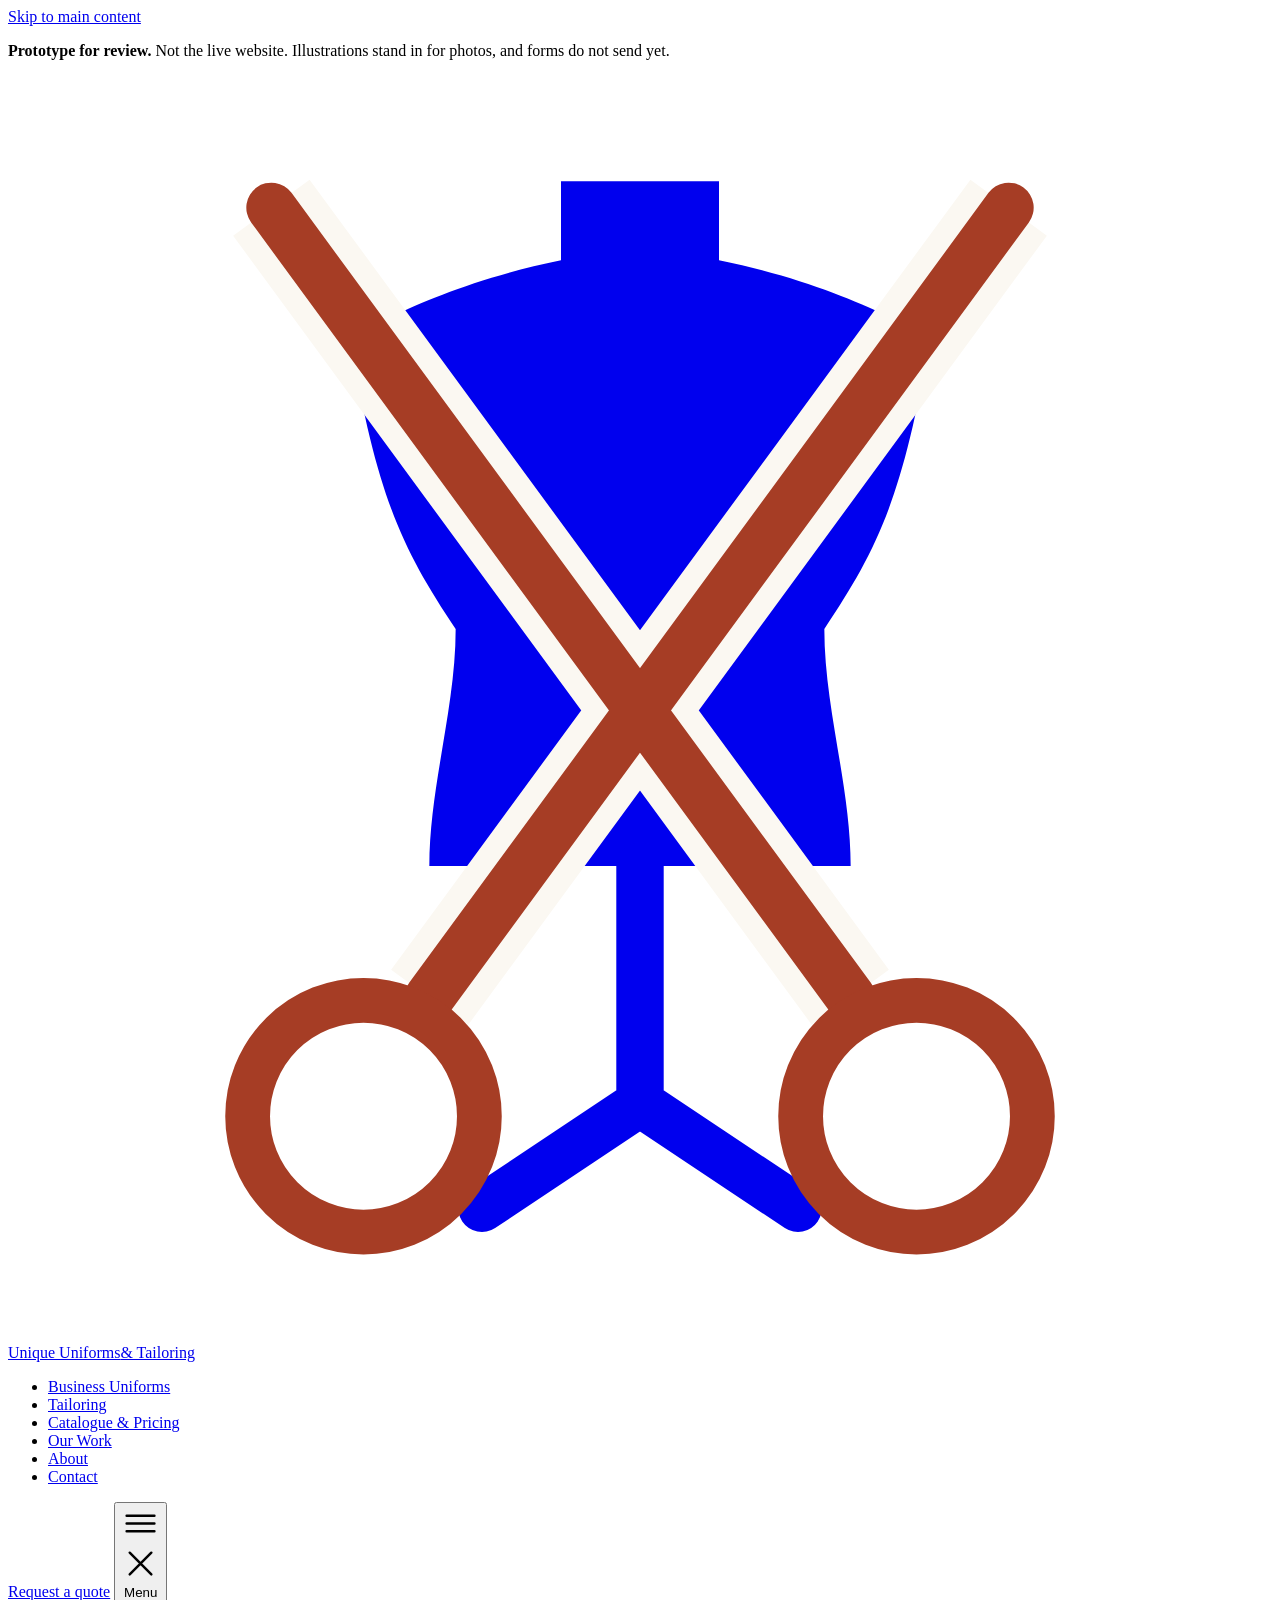
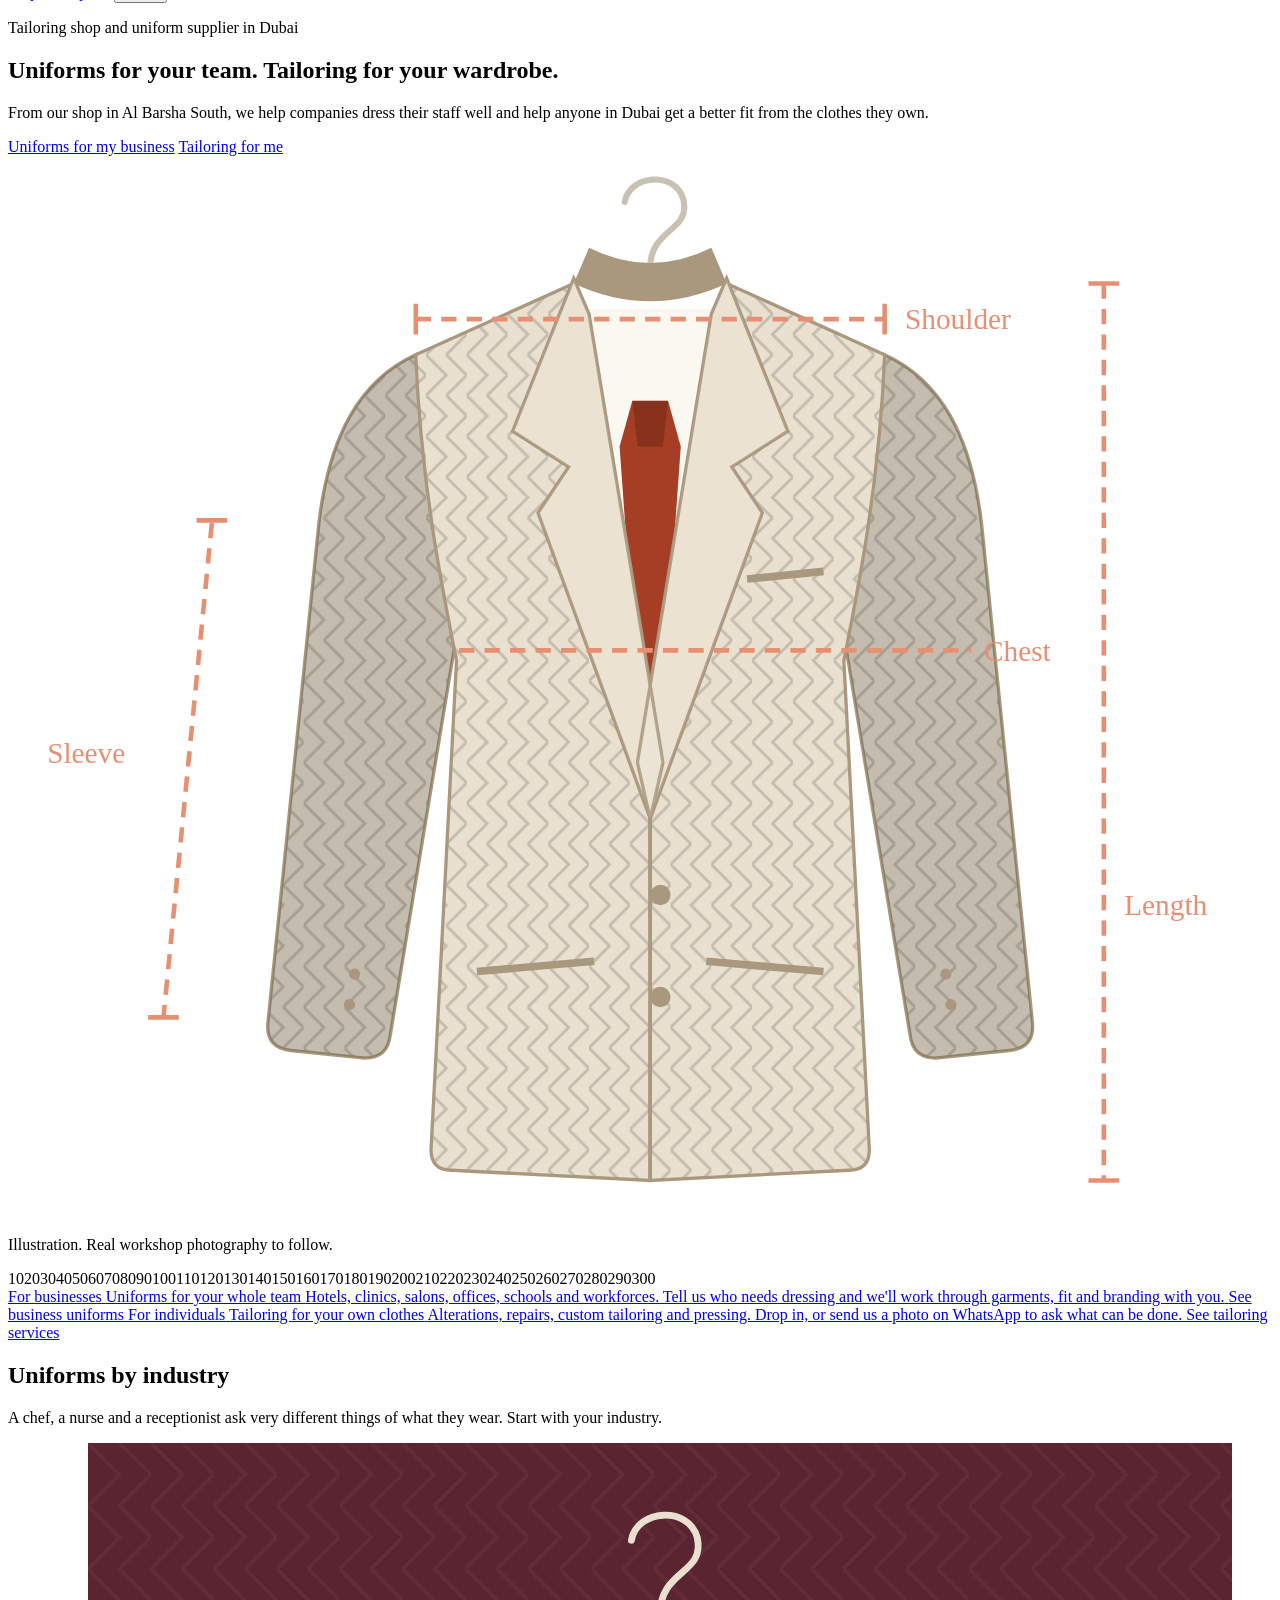
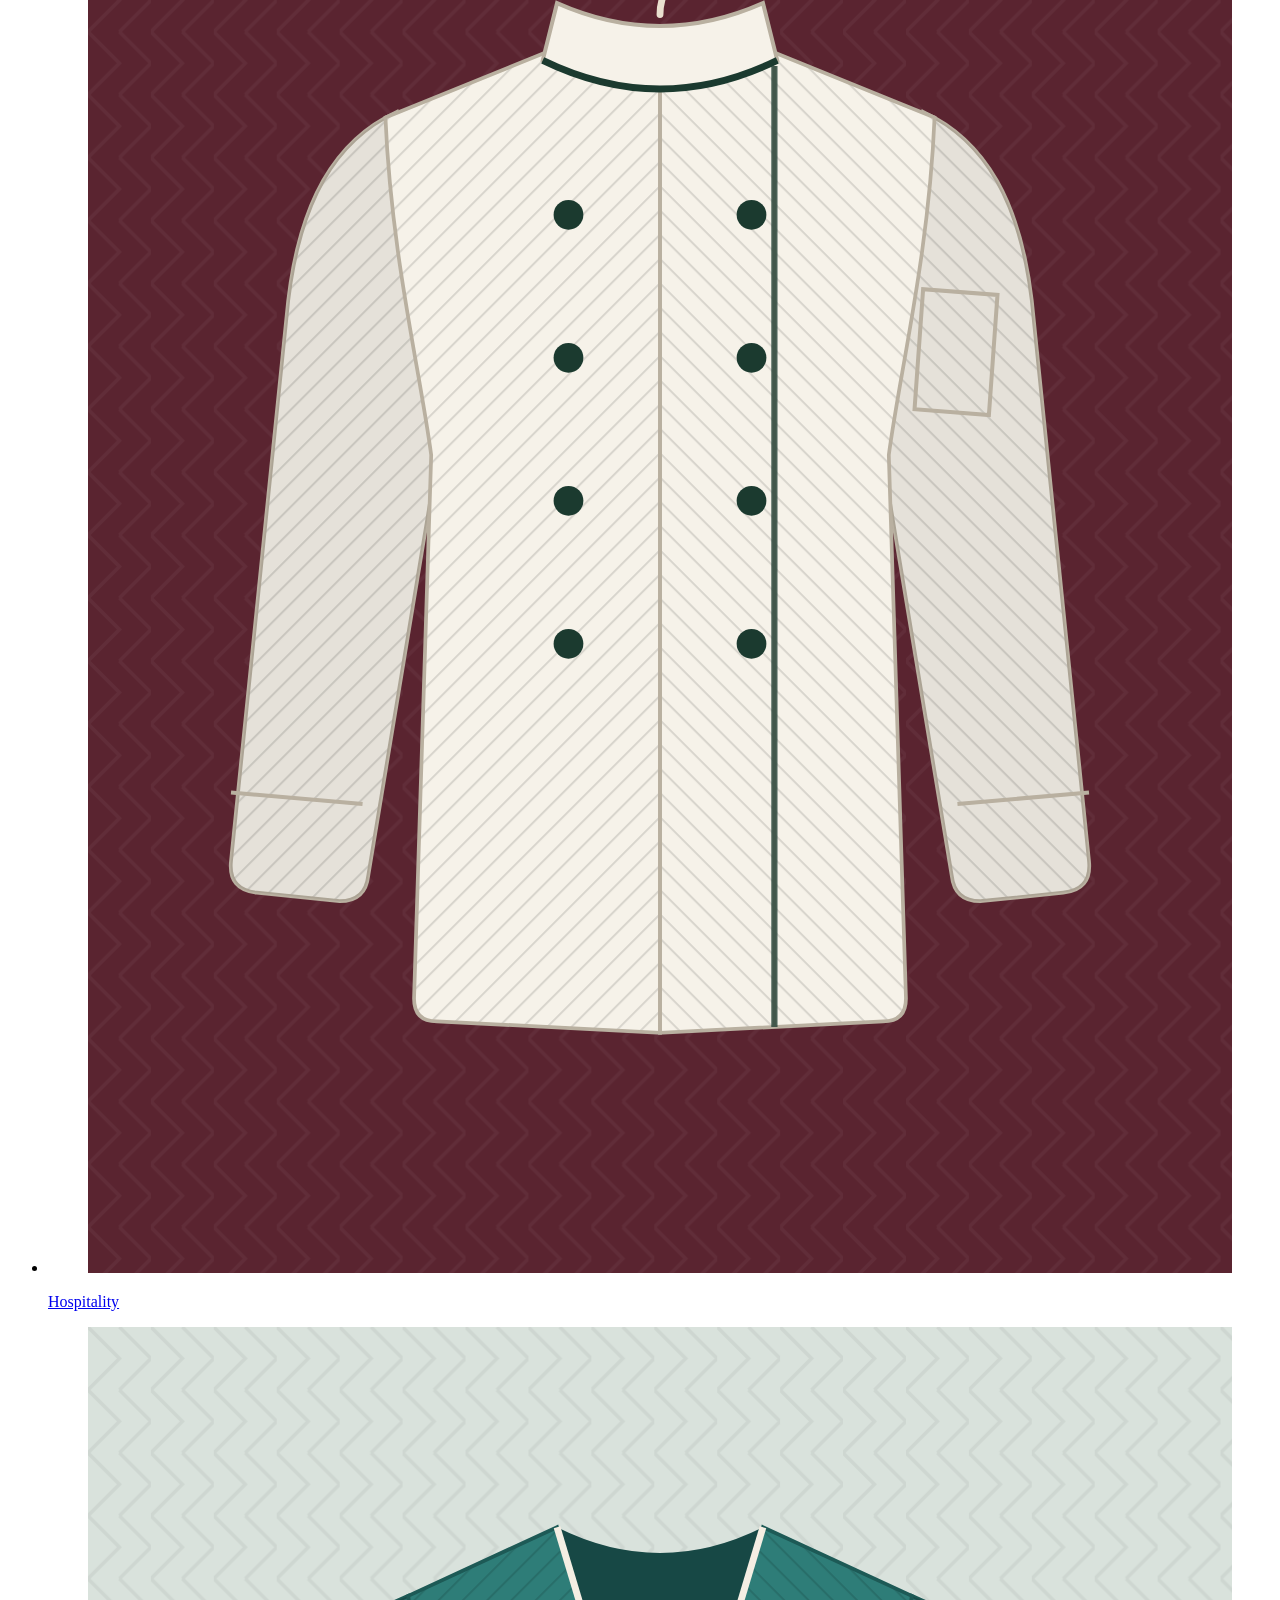
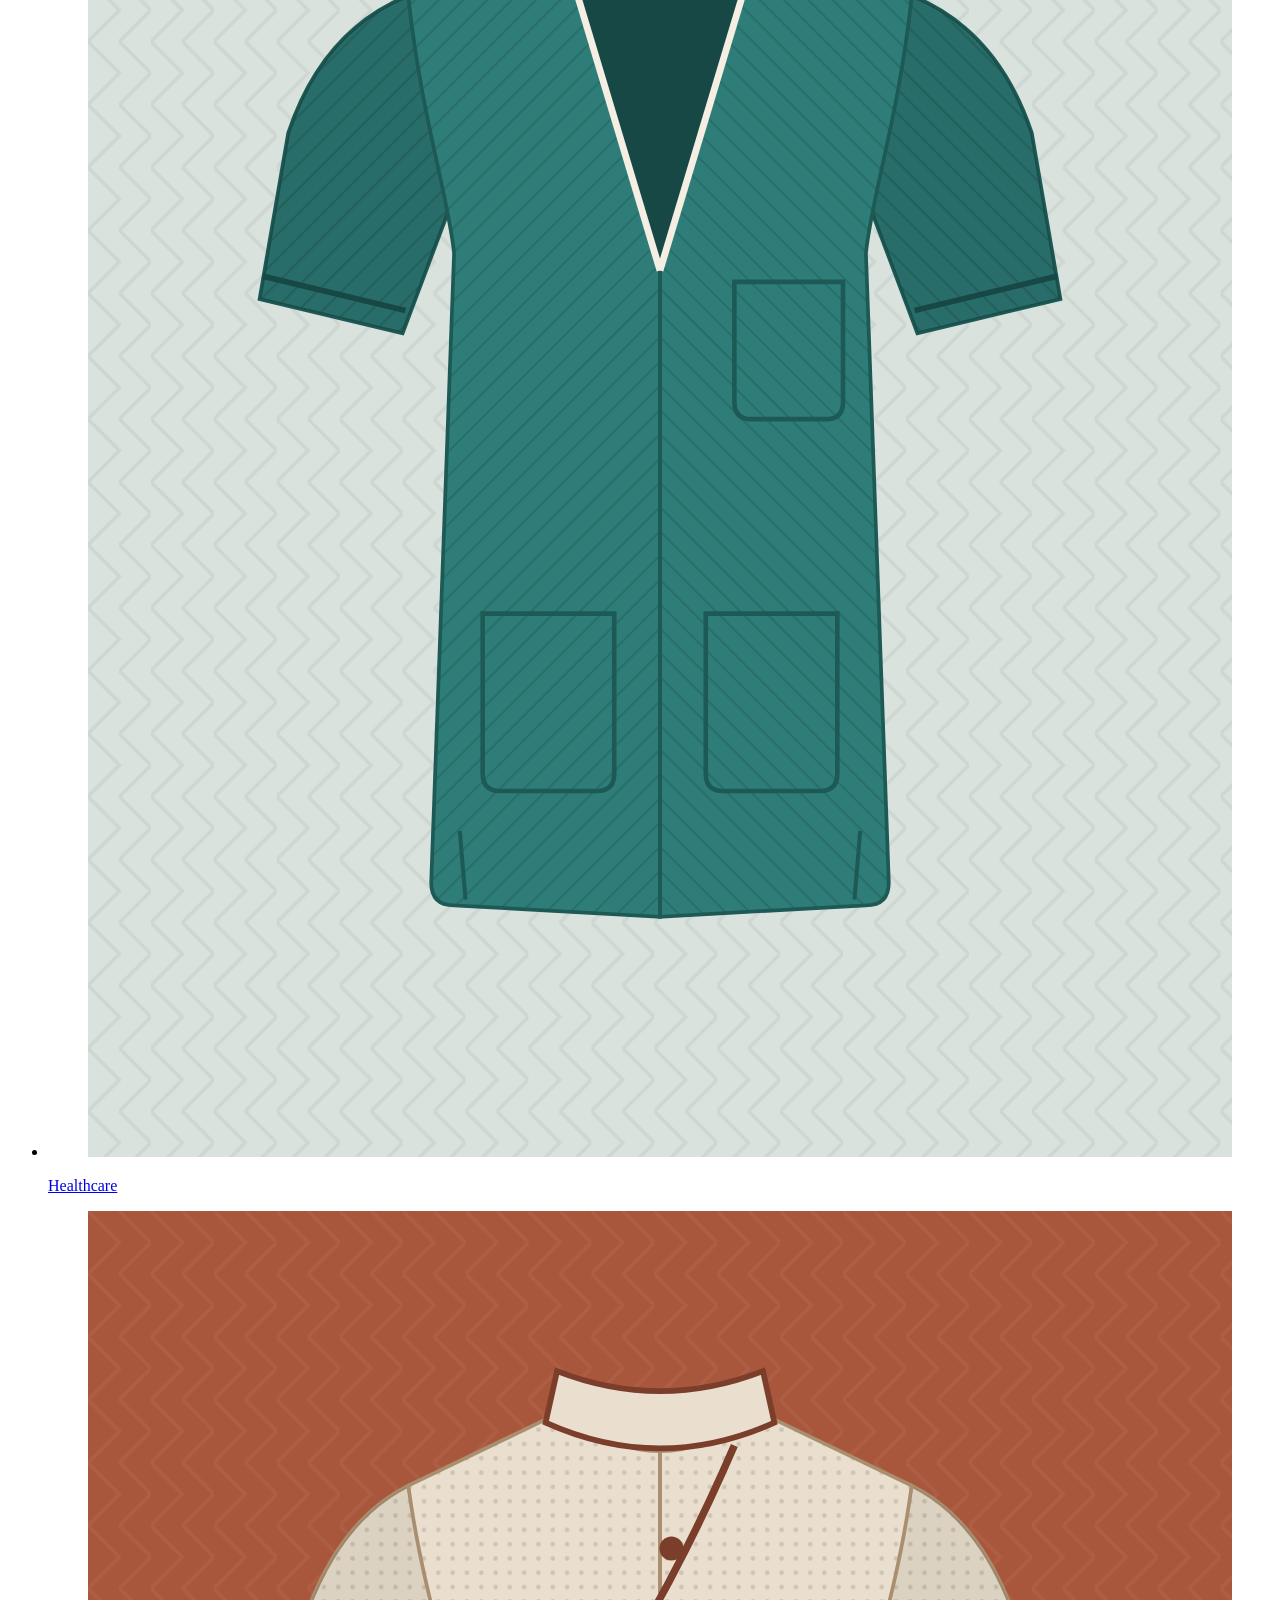
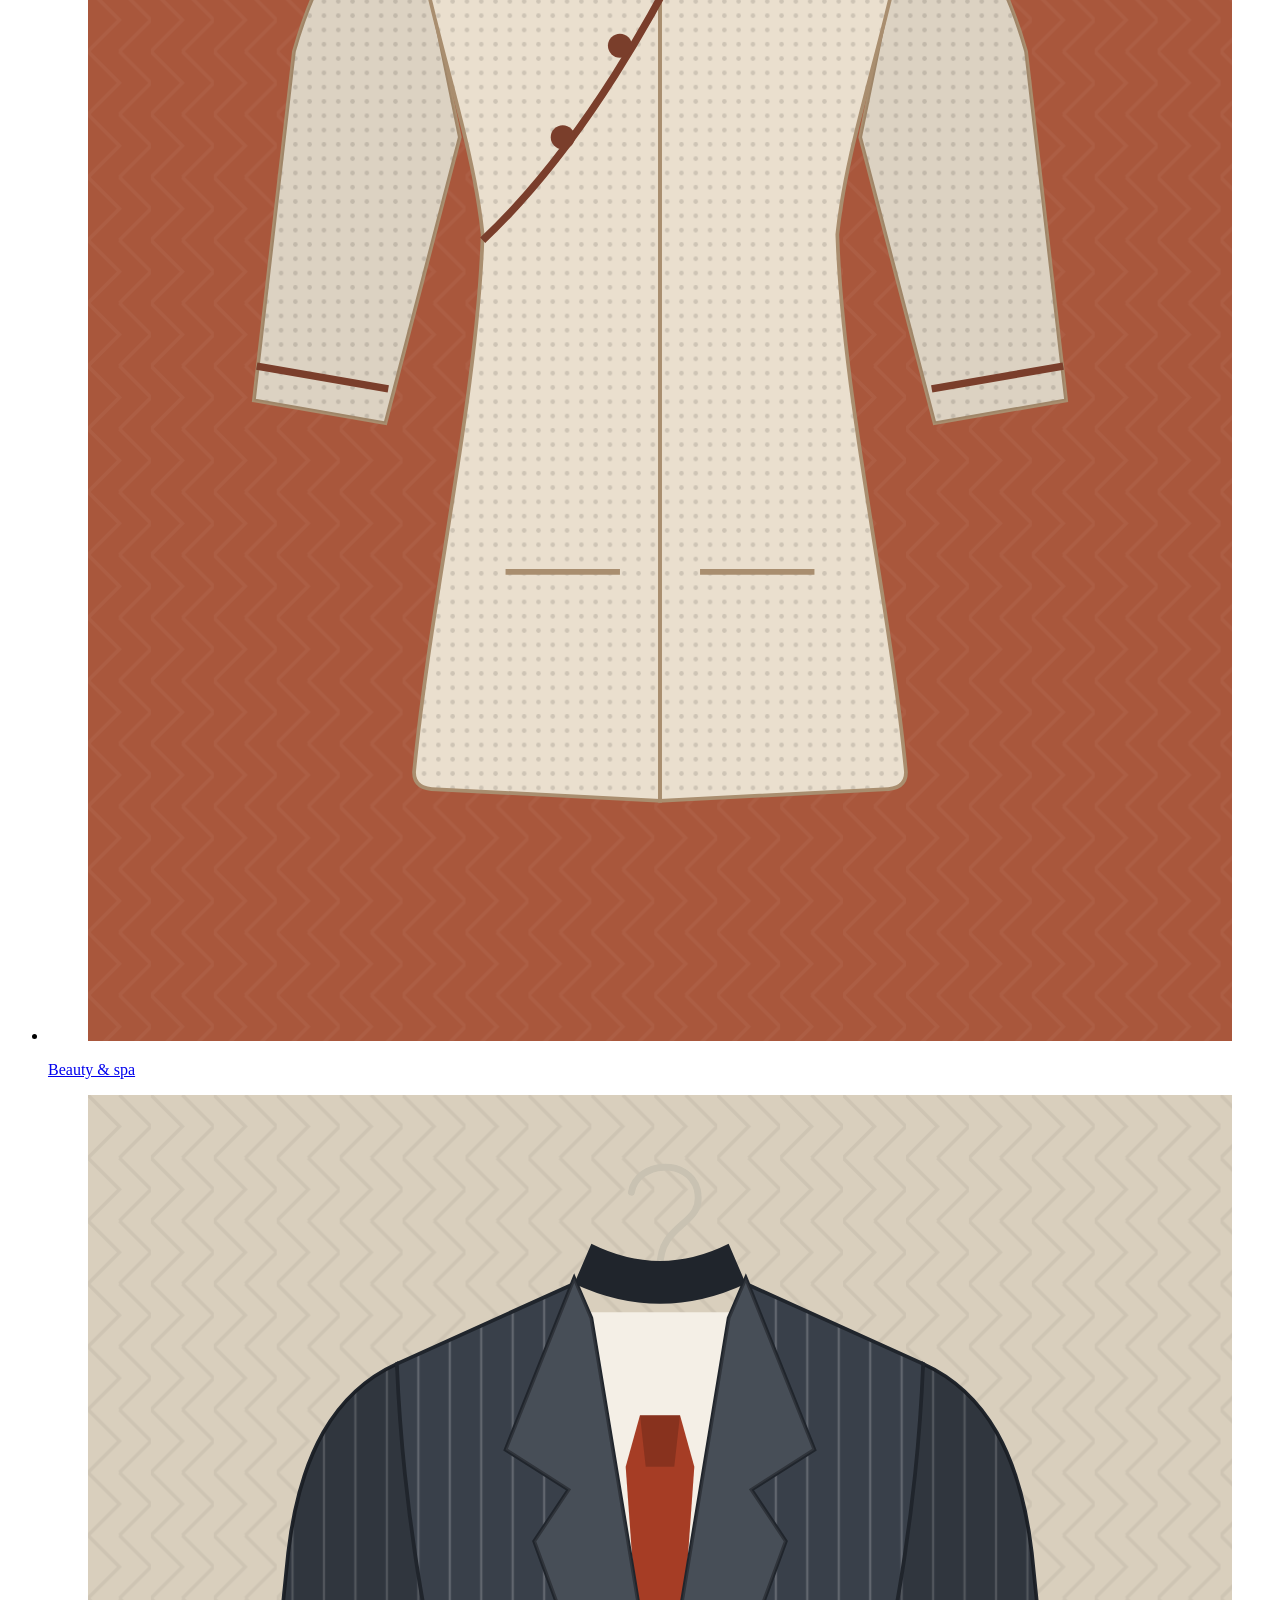
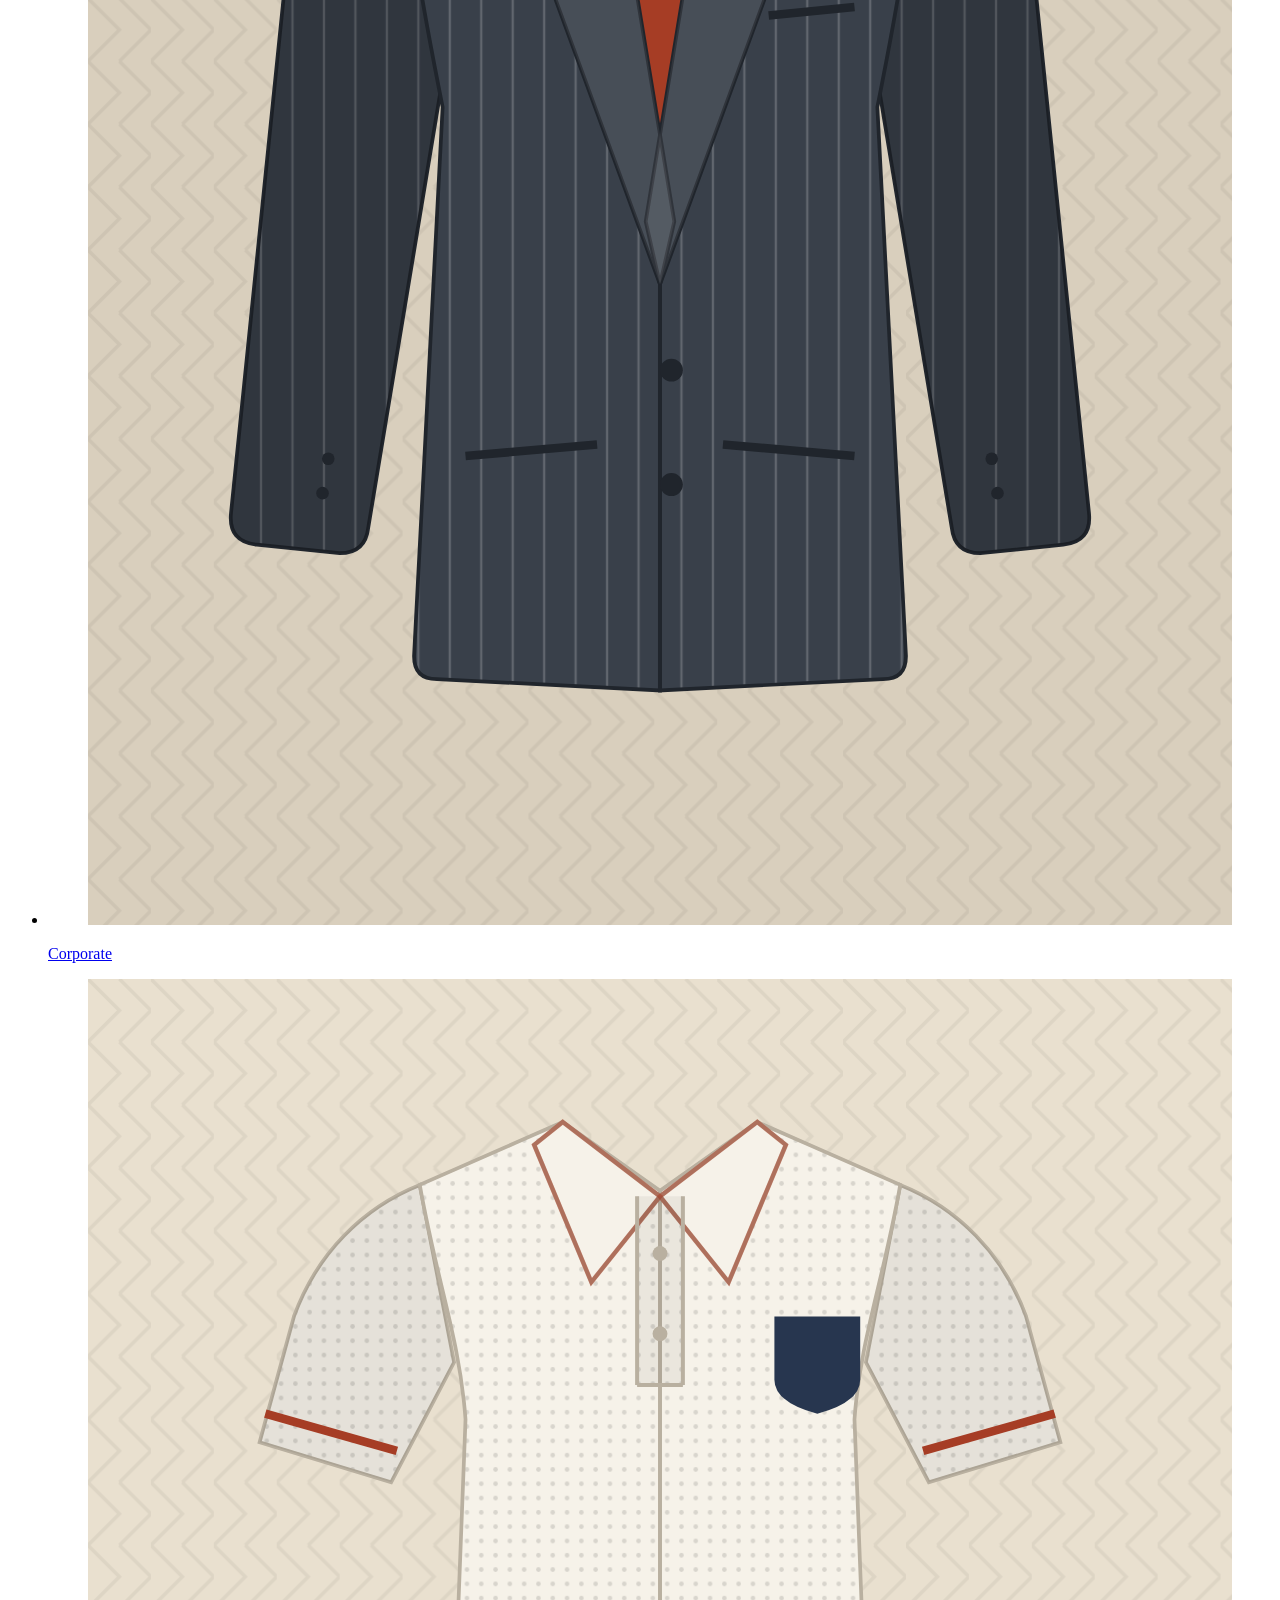
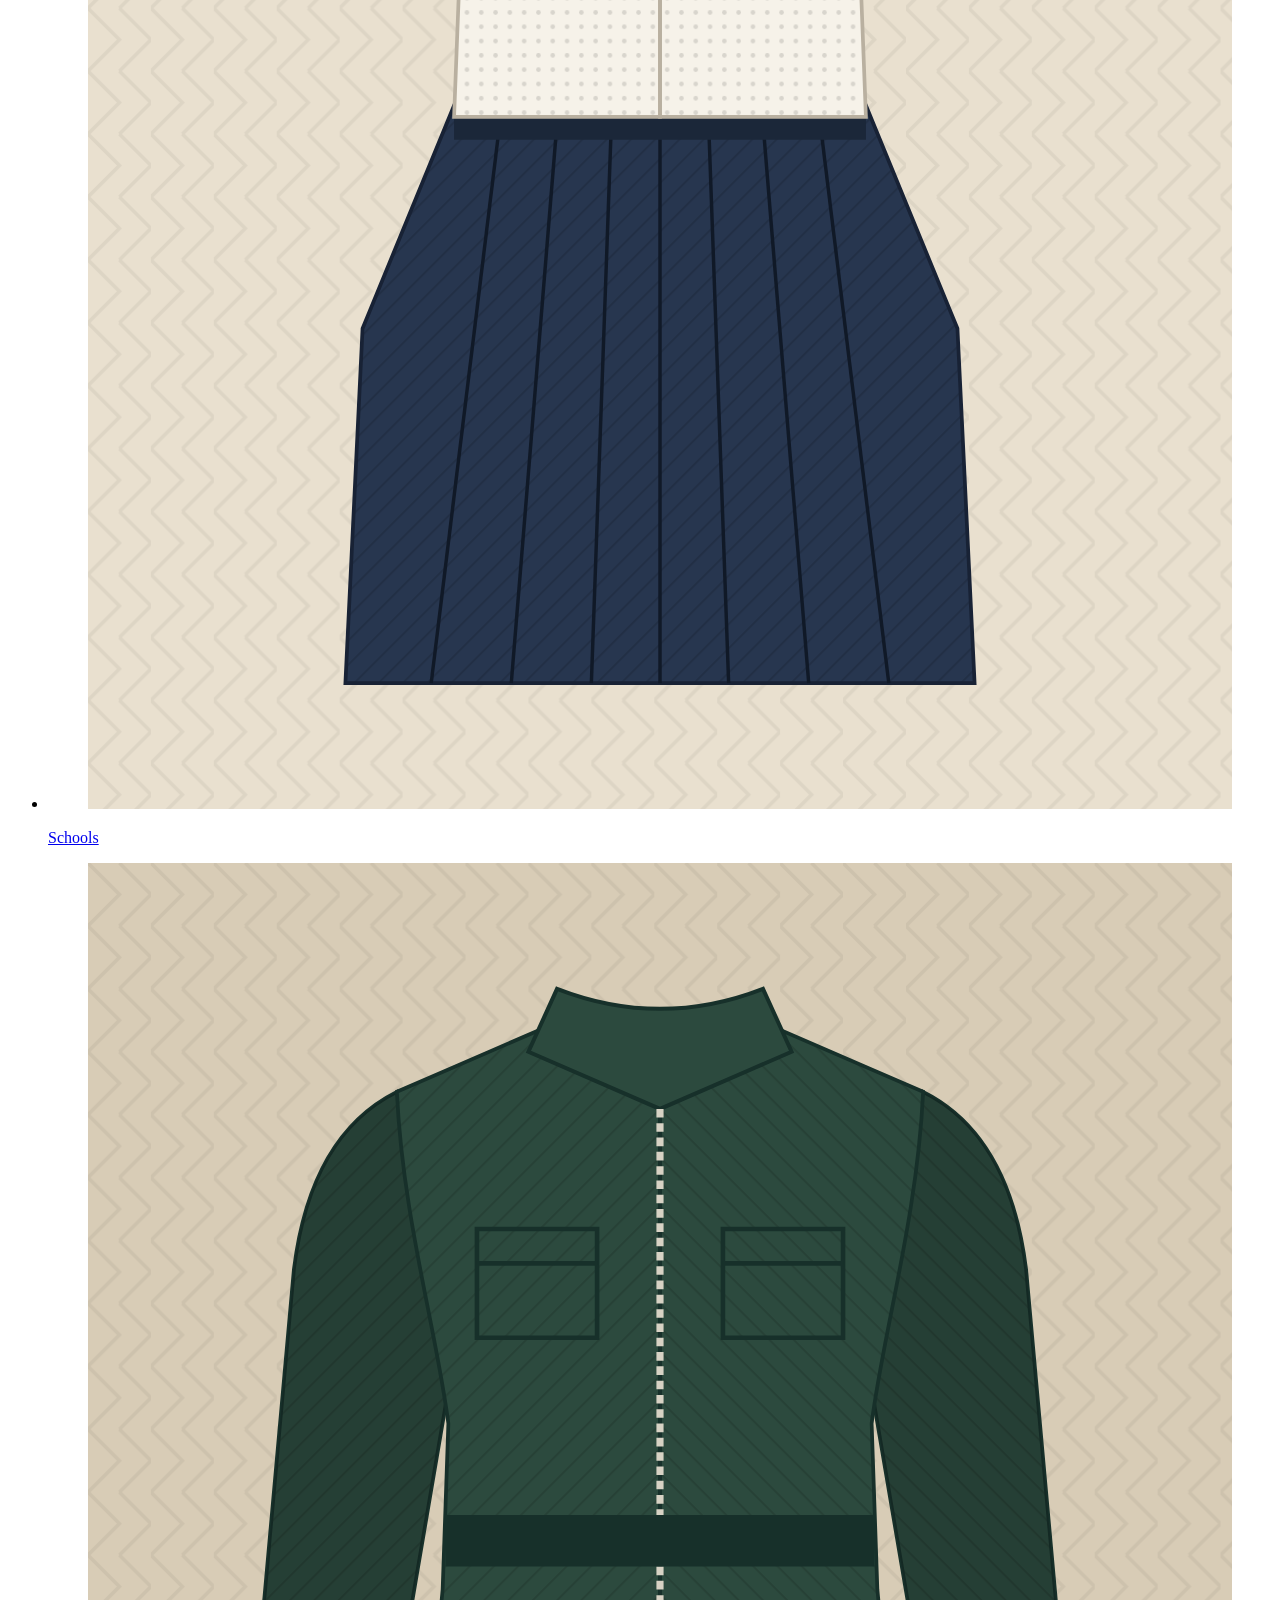
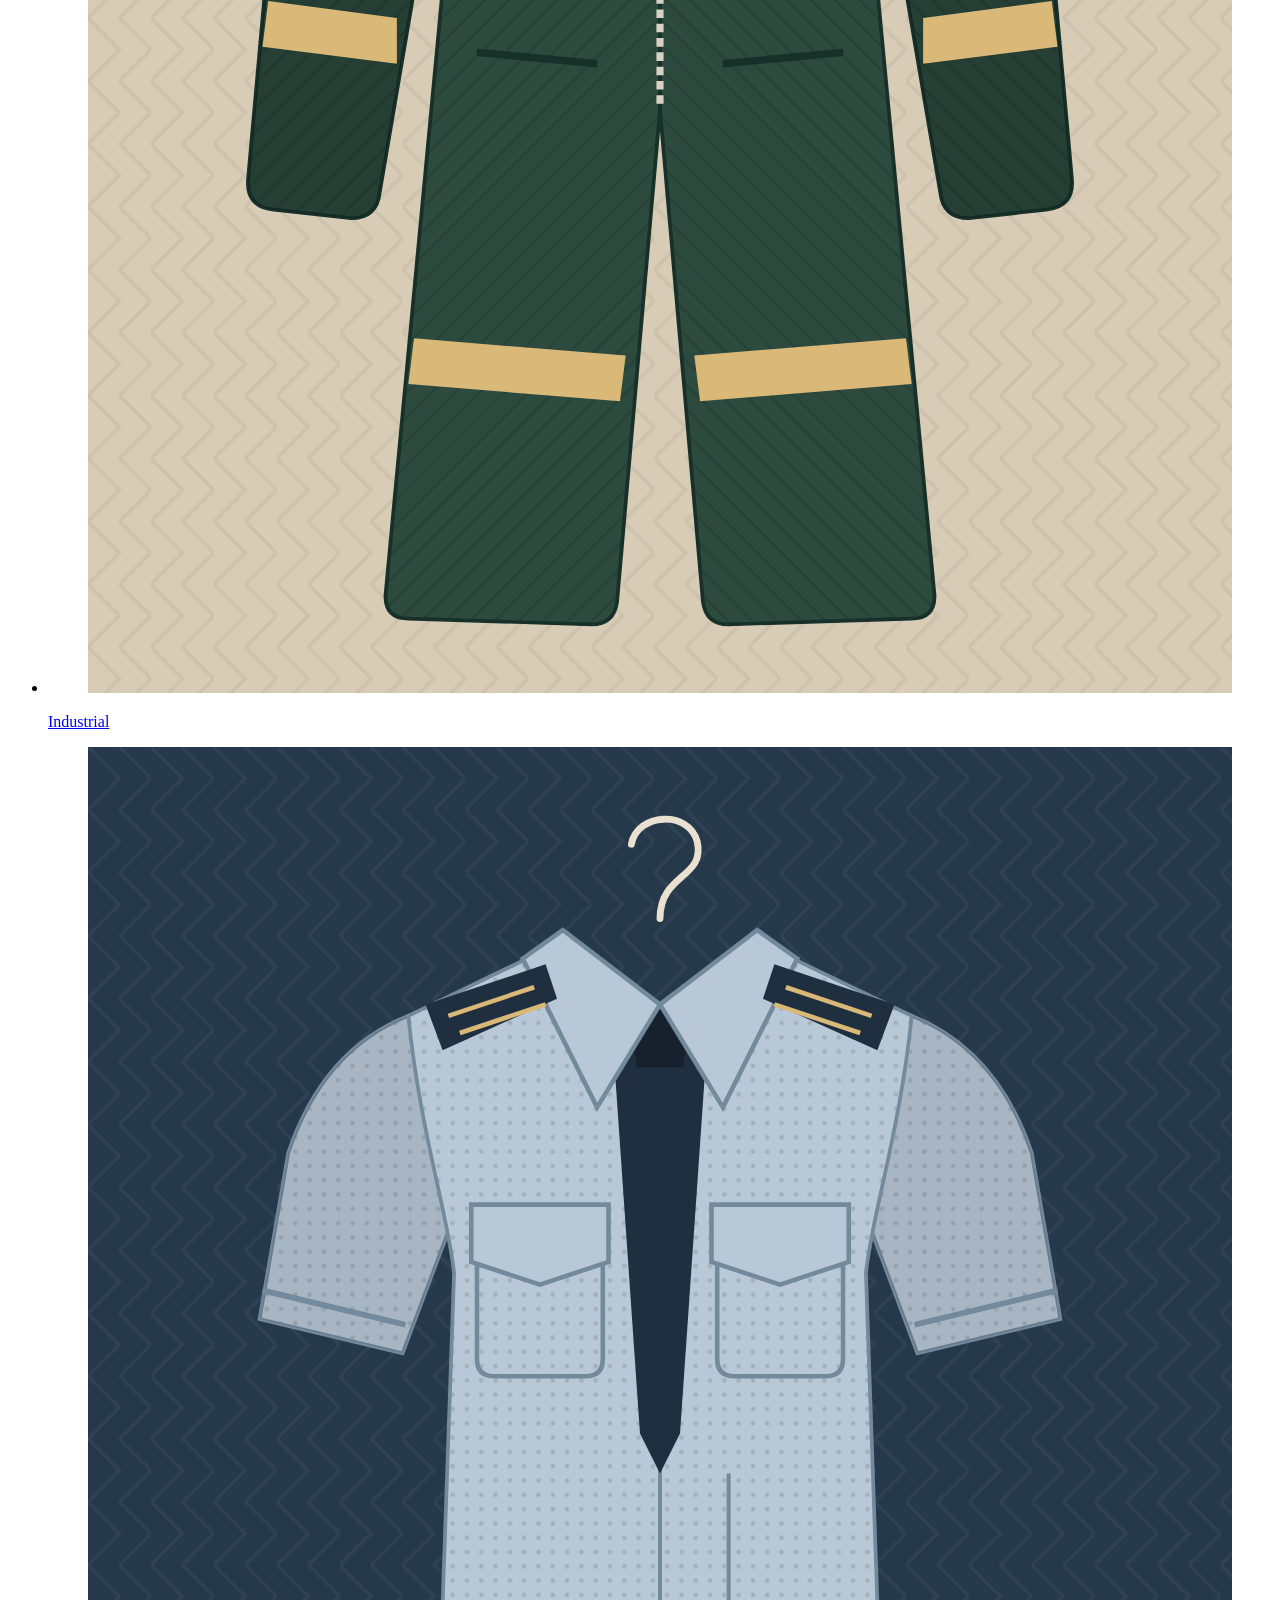
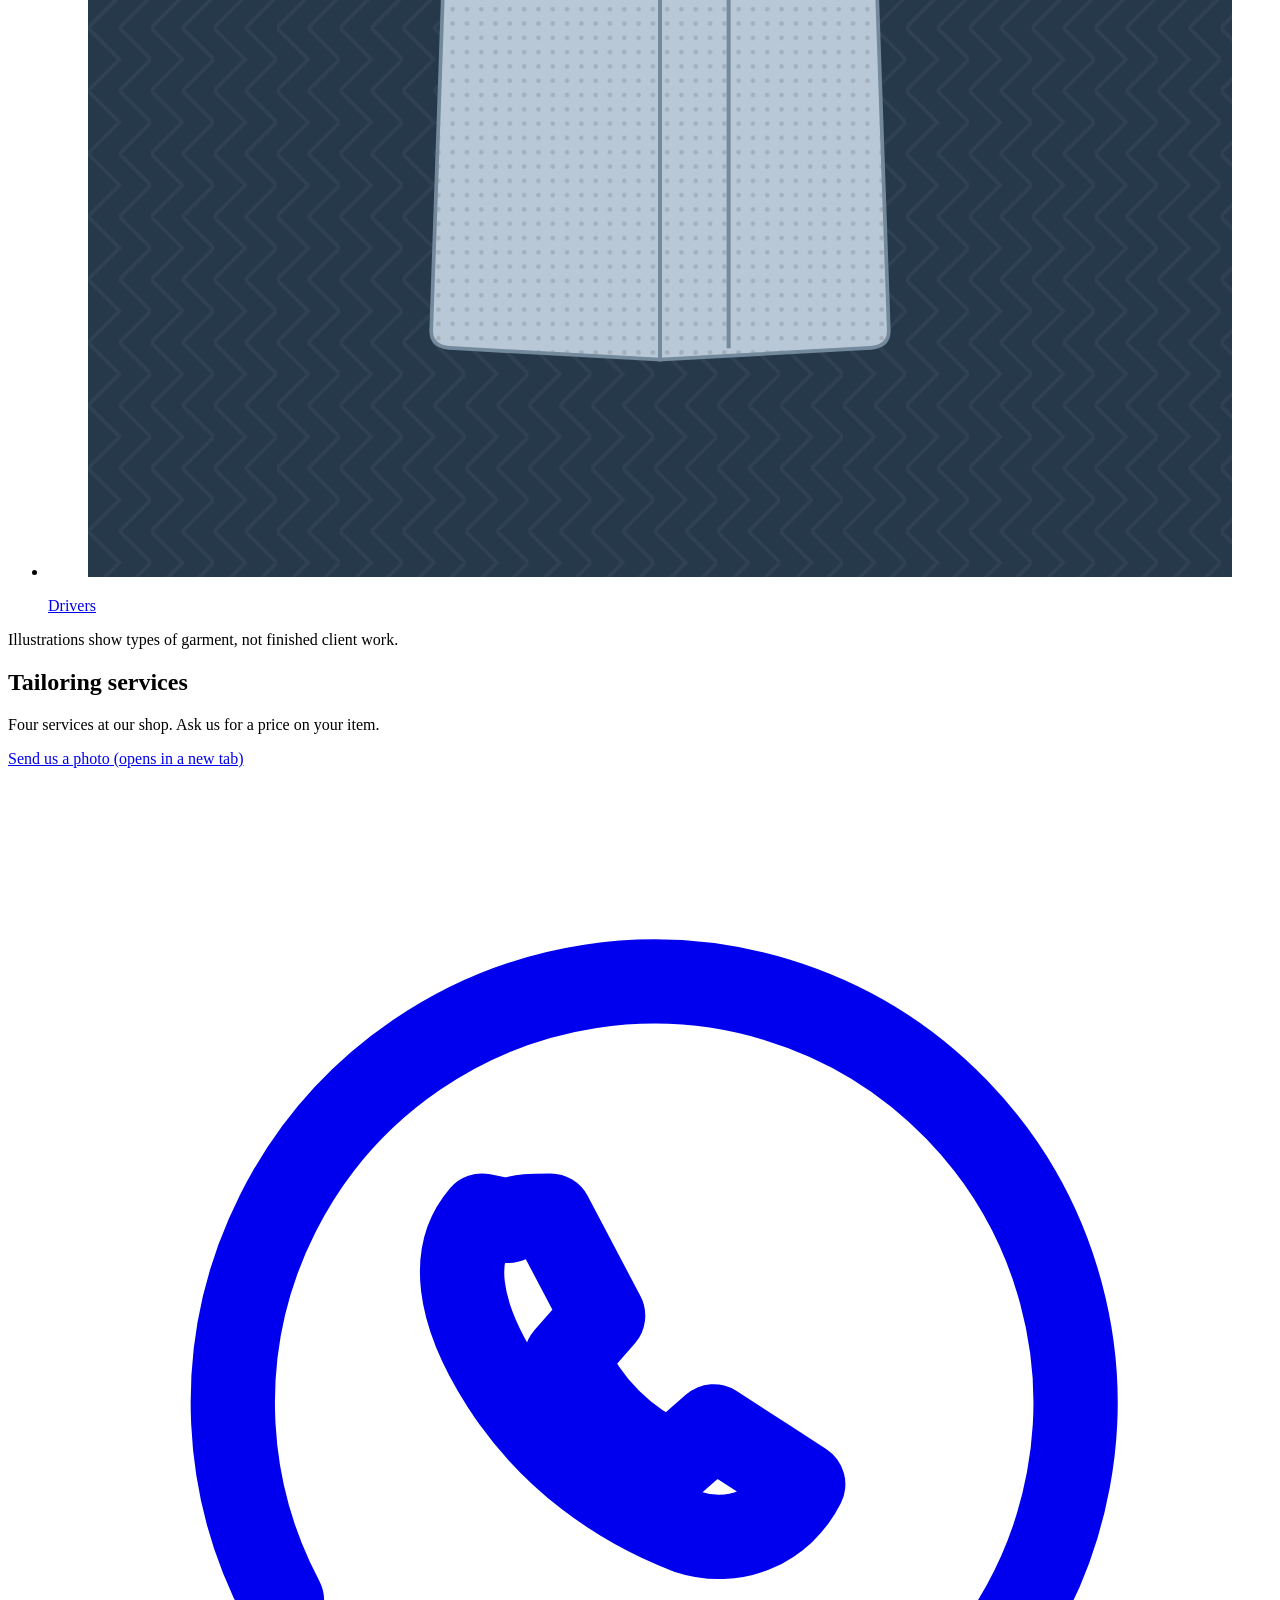
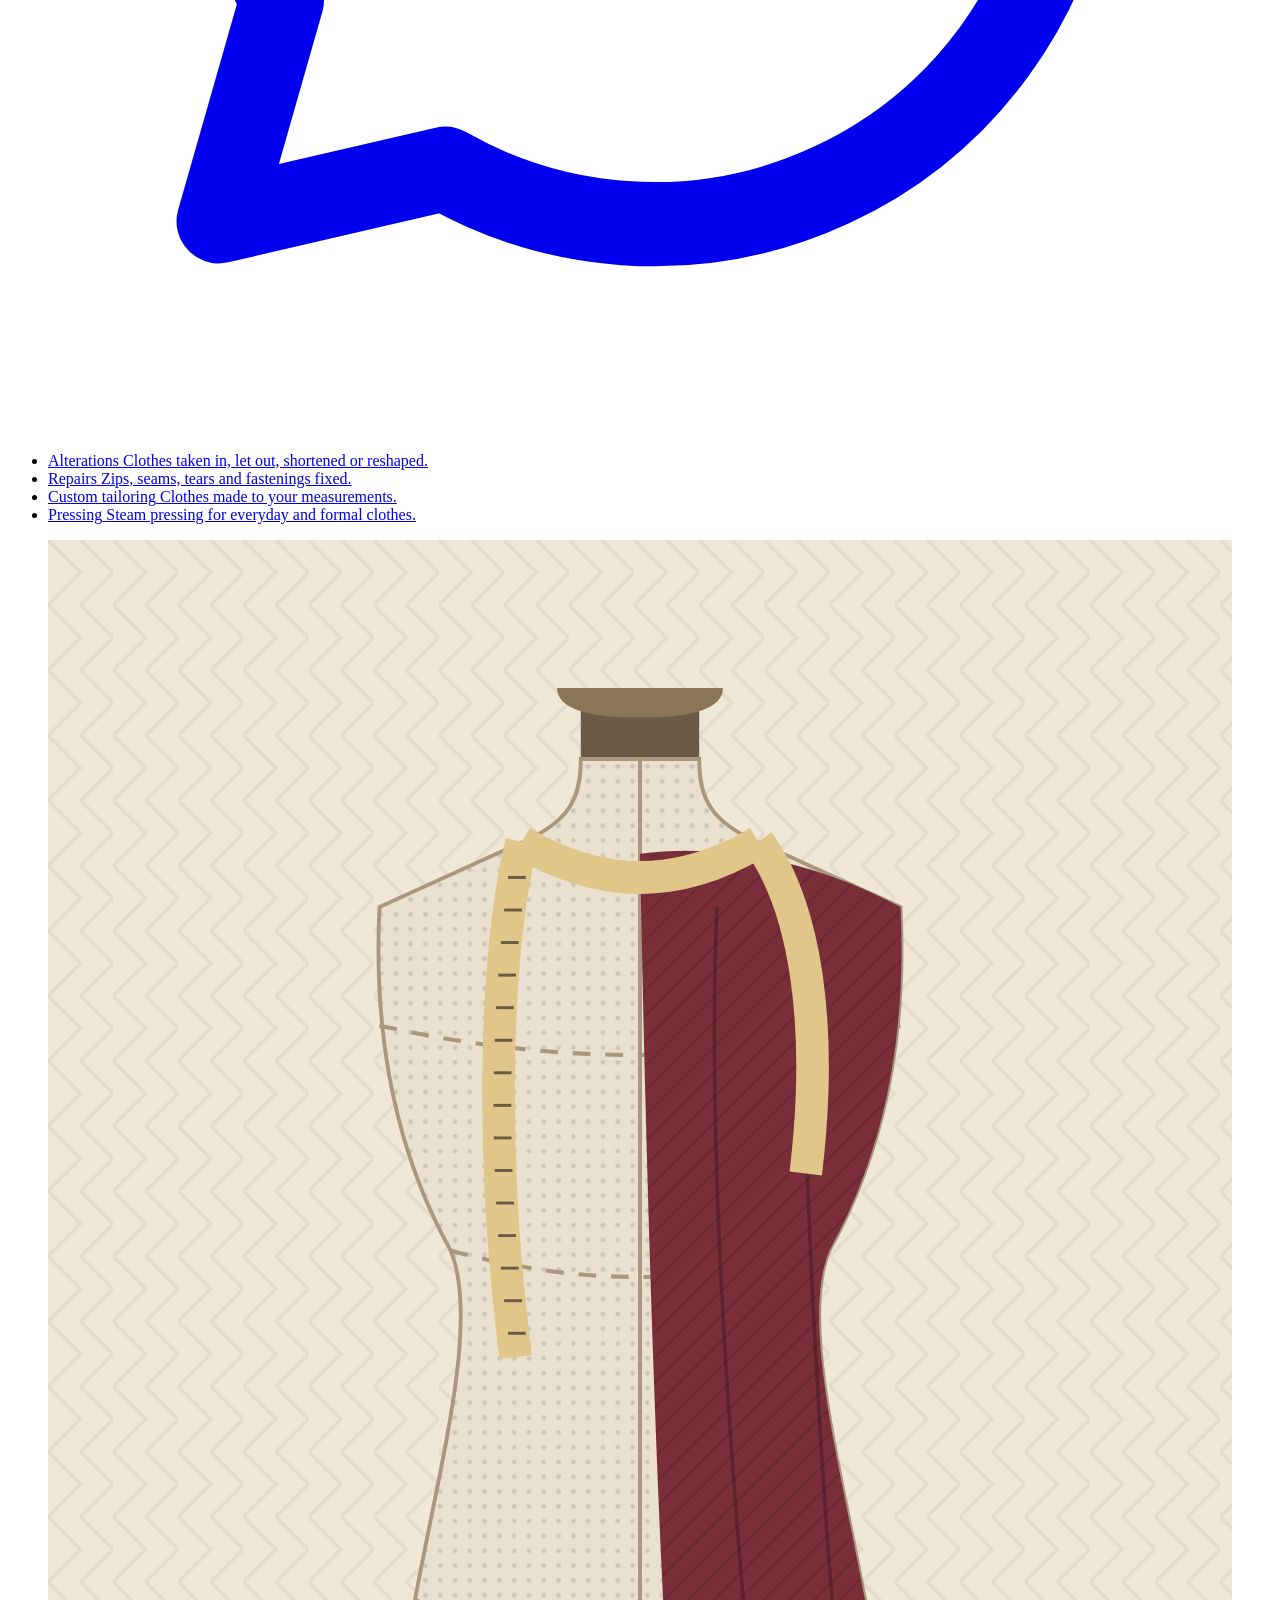
==== index.html @ 9e0430b9 "Publish website preview build Co-Authored-By: Claude Opus 5.5 <noreply@anthropic.com>" ====
<!doctype html>
<html lang="en-AE">
<head>
<meta charset="utf-8">
<meta name="viewport" content="width=device-width, initial-scale=1">
<title>Uniforms &amp; Tailoring in Dubai | Unique Uniforms &amp; Tailoring</title>
<meta name="description" content="Uniforms for businesses, plus alterations, repairs, custom tailoring and pressing for individuals, from our shop in Al Barsha South, Dubai.">
<meta name="robots" content="noindex,nofollow">
<link rel="canonical" href="https://belalabdelaziz27-svg.github.io/unique-uniforms-website/">
<meta property="og:type" content="website">
<meta property="og:site_name" content="Unique Uniforms &amp; Tailoring">
<meta property="og:title" content="Uniforms &amp; Tailoring in Dubai | Unique Uniforms &amp; Tailoring">
<meta property="og:description" content="Uniforms for businesses, plus alterations, repairs, custom tailoring and pressing for individuals, from our shop in Al Barsha South, Dubai.">
<meta property="og:url" content="https://belalabdelaziz27-svg.github.io/unique-uniforms-website/">
<meta property="og:image" content="https://belalabdelaziz27-svg.github.io/unique-uniforms-website/images/og.png">
<meta property="og:locale" content="en_AE">
<meta name="twitter:card" content="summary_large_image">
<meta name="theme-color" content="#1B3A2F">
<link rel="icon" href="/unique-uniforms-website/favicon.svg" type="image/svg+xml">
<link rel="apple-touch-icon" href="/unique-uniforms-website/images/apple-touch-icon.png">
<link rel="preconnect" href="https://fonts.googleapis.com">
<link rel="preconnect" href="https://fonts.gstatic.com" crossorigin>
<link rel="stylesheet" href="https://fonts.googleapis.com/css2?family=Hanken+Grotesk:wght@400;500;600&family=Young+Serif&display=swap">
<link rel="stylesheet" href="/unique-uniforms-website/assets/site.css?v=7678368e">
<script>document.documentElement.classList.add('js')</script>
<script src="/unique-uniforms-website/assets/site.js?v=7678368e" defer></script>
<script type="application/ld+json">{"@context": "https://schema.org", "@type": "LocalBusiness", "@id": "https://belalabdelaziz27-svg.github.io/unique-uniforms-website/#business", "name": "Unique Uniforms & Tailoring", "url": "https://belalabdelaziz27-svg.github.io/unique-uniforms-website/", "telephone": "+97145820555", "email": "info@uniqueuniformsme.com", "hasMap": "https://maps.google.com/?cid=11090970248273344366", "sameAs": ["https://instagram.com/uniforms_unique", "https://www.facebook.com/UNIUNI2021/"], "address": {"@type": "PostalAddress", "streetAddress": "Shop G10, The Light Commercial Tower", "addressLocality": "Al Barsha South Third, Dubai", "addressRegion": "Dubai", "addressCountry": "AE"}, "openingHoursSpecification": [{"@type": "OpeningHoursSpecification", "dayOfWeek": ["Saturday", "Sunday", "Monday", "Tuesday", "Wednesday", "Thursday"], "opens": "10:00", "closes": "22:00"}, {"@type": "OpeningHoursSpecification", "dayOfWeek": ["Friday"], "opens": "17:00", "closes": "22:00"}]}</script>
</head>
<body>
<svg width="0" height="0" style="position:absolute" aria-hidden="true" focusable="false"><defs>
<pattern id="f-herring" width="16" height="16" patternUnits="userSpaceOnUse"><path d="M0 0l8 8-8 8M8 0l8 8-8 8" fill="none" stroke="#000" stroke-opacity=".16" stroke-width="1.1"/></pattern>
<pattern id="f-twill" width="6" height="6" patternUnits="userSpaceOnUse" patternTransform="rotate(45)"><path d="M0 0v6" stroke="#000" stroke-opacity=".12" stroke-width="1.4"/></pattern>
<pattern id="f-pin" width="11" height="11" patternUnits="userSpaceOnUse"><path d="M5.5 0v11" stroke="#fff" stroke-opacity=".2" stroke-width=".8"/></pattern>
<pattern id="f-pique" width="5" height="5" patternUnits="userSpaceOnUse"><circle cx="2.5" cy="2.5" r=".8" fill="#000" fill-opacity=".12"/></pattern>
<pattern id="f-ground" width="22" height="22" patternUnits="userSpaceOnUse"><path d="M0 0l11 11-11 11M11 0l11 11-11 11" fill="none" stroke="#fff" stroke-opacity=".045" stroke-width="1.2"/></pattern>
<pattern id="f-ground-d" width="22" height="22" patternUnits="userSpaceOnUse"><path d="M0 0l11 11-11 11M11 0l11 11-11 11" fill="none" stroke="#000" stroke-opacity=".05" stroke-width="1.2"/></pattern>
</defs></svg>
<a class="skip" href="#main">Skip to main content</a>
<p class="proto-bar"><strong>Prototype for review.</strong> Not the live website. Illustrations stand in for photos, and forms do not send yet.</p>
<header class="site-header" data-header>
  <div class="wrap site-header__in">
    <a class="logo" href="/unique-uniforms-website/" aria-label="Unique Uniforms &amp; Tailoring, home"><svg class="logo__mark" viewBox="0 0 48 48" aria-hidden="true" focusable="false"><path d="M21 4h6v3c5 1 8 3 8 3-1 6-2 8-4 11 0 3 1 6 1 9H16c0-3 1-6 1-9-2-3-3-5-4-11 0 0 3-2 8-3z" fill="currentColor"/><path d="M24 30v9M18 43l6-4 6 4" fill="none" stroke="currentColor" stroke-width="1.8" stroke-linecap="round"/><g fill="none" stroke="var(--logo-cut, #FBF8F2)" stroke-width="3.6"><path d="M10 5l22 30M38 5L16 35"/></g><g fill="none" stroke="var(--logo-accent, #A63D25)" stroke-width="1.9" stroke-linecap="round"><path d="M10 5l22 30M38 5L16 35"/></g><g fill="none" stroke="var(--logo-accent, #A63D25)" stroke-width="1.7"><circle cx="13.5" cy="39.5" r="4.4"/><circle cx="34.5" cy="39.5" r="4.4"/></g></svg><span class="logo__text"><span class="logo__name">Unique Uniforms</span><span class="logo__sub">&amp; Tailoring</span></span></a>
    <nav class="nav" aria-label="Main"><ul><li><a href="/unique-uniforms-website/business-uniforms/">Business Uniforms</a></li><li><a href="/unique-uniforms-website/tailoring/">Tailoring</a></li><li><a href="/unique-uniforms-website/catalogue-pricing/">Catalogue &amp; Pricing</a></li><li><a href="/unique-uniforms-website/our-work/">Our Work</a></li><li><a href="/unique-uniforms-website/about/">About</a></li><li><a href="/unique-uniforms-website/contact/">Contact</a></li></ul></nav>
    <div class="site-header__cta">
      <a class="btn btn--primary btn--sm site-header__quote" href="/unique-uniforms-website/business-uniforms/#quote"><span>Request a quote</span></a>
      <button class="menu-btn" type="button" aria-expanded="false" aria-controls="mobile-menu" data-menu-btn>
        <span class="menu-btn__open"><svg class="icon" viewBox="0 0 24 24" fill="none" stroke="currentColor" stroke-width="1.6" stroke-linecap="round" stroke-linejoin="round" aria-hidden="true" focusable="false"><path d="M3 7h18M3 12h18M3 17h18"/></svg></span><span class="menu-btn__close"><svg class="icon" viewBox="0 0 24 24" fill="none" stroke="currentColor" stroke-width="1.6" stroke-linecap="round" stroke-linejoin="round" aria-hidden="true" focusable="false"><path d="M5 5l14 14M19 5 5 19"/></svg></span>
        <span class="menu-btn__label">Menu</span>
      </button>
    </div>
  </div>
  <div class="mobile-menu" id="mobile-menu" data-menu hidden>
    <div class="wrap">
      <nav aria-label="Mobile"><ul class="mobile-menu__links"><li><a href="/unique-uniforms-website/business-uniforms/">Business Uniforms</a></li><li><a href="/unique-uniforms-website/tailoring/">Tailoring</a></li><li><a href="/unique-uniforms-website/catalogue-pricing/">Catalogue &amp; Pricing</a></li><li><a href="/unique-uniforms-website/our-work/">Our Work</a></li><li><a href="/unique-uniforms-website/about/">About</a></li><li><a href="/unique-uniforms-website/contact/">Contact</a></li></ul></nav>
      <div class="mobile-menu__actions">
        <a class="btn btn--primary" href="/unique-uniforms-website/business-uniforms/#quote"><span>Request a uniform quote</span></a>
        <a class="btn btn--ghost" href="tel:+97145820555" data-track="phone"><svg class="icon" viewBox="0 0 24 24" fill="none" stroke="currentColor" stroke-width="1.6" stroke-linecap="round" stroke-linejoin="round" aria-hidden="true" focusable="false"><path d="M6.6 3.5 9 3l2 4.6-2 1.6a11 11 0 0 0 5.8 5.8l1.6-2 4.6 2-.5 2.4a2 2 0 0 1-2 1.6A15.5 15.5 0 0 1 5 5.5a2 2 0 0 1 1.6-2z"/></svg><span>+971 4 582 0555</span></a>
        <a class="btn btn--ghost" href="https://wa.me/971555597963" target="_blank" rel="noopener" data-track="whatsapp"><svg class="icon" viewBox="0 0 24 24" fill="none" stroke="currentColor" stroke-width="1.6" stroke-linecap="round" stroke-linejoin="round" aria-hidden="true" focusable="false"><path d="M4 20l1.2-4.2A8 8 0 1 1 8.3 19z"/><path d="M9 8.5c-.6.7-.5 1.8.4 3.2s2.2 2.3 3.5 2.8c.9.3 1.8-.1 2.2-.9l-1.7-1.1-.8.7c-.9-.4-1.6-1.1-2-2l.7-.8-1-1.9c-.3 0-.6 0-.8.1z"/></svg><span>WhatsApp us</span><span class="sr-only"> (opens in a new tab)</span></a>
      </div>
    </div>
  </div>
</header>
<main id="main" tabindex="-1">

<section class="hero">
  <div class="wrap hero__in">
    <div class="hero__text">
      <p class="kicker">Tailoring shop and uniform supplier in Dubai</p>
      <h1>Uniforms for your team. Tailoring for your wardrobe.</h1>
      <p class="lede">From our shop in Al Barsha South, we help companies dress their staff well and help anyone in Dubai get a better fit from the clothes they own.</p>
      <div class="actions">
        <a class="btn btn--primary" href="/unique-uniforms-website/business-uniforms/" ><span>Uniforms for my business</span></a>
        <a class="btn btn--ghost" href="/unique-uniforms-website/tailoring/" ><span>Tailoring for me</span></a>
      </div>
    </div>
    <div class="hero__visual">
      <svg class="hero__svg" viewBox="-52 2 496 416" preserveAspectRatio="xMidYMid meet" role="img" aria-label="Illustration of a tailored jacket on a hanger, marked up with chalk measurements"><path d="M200 46C200 30 216 32 213 19 210 8 192 9 190 20" fill="none" stroke="#C9C2B2" stroke-width="2.4" stroke-linecap="round"/><path d="M108 80C86 90 74 112 70 146L50 342Q49 352 59 353L88 356Q97 356 98 347L124 190Z" fill="#E9E0CF"/><g transform="matrix(-1 0 0 1 400 0)"><path d="M108 80C86 90 74 112 70 146L50 342Q49 352 59 353L88 356Q97 356 98 347L124 190Z" fill="#E9E0CF"/></g><path d="M108 80C86 90 74 112 70 146L50 342Q49 352 59 353L88 356Q97 356 98 347L124 190Z" fill="url(#f-herring)"/><g transform="matrix(-1 0 0 1 400 0)"><path d="M108 80C86 90 74 112 70 146L50 342Q49 352 59 353L88 356Q97 356 98 347L124 190Z" fill="url(#f-herring)"/></g><path d="M108 80C86 90 74 112 70 146L50 342Q49 352 59 353L88 356Q97 356 98 347L124 190Z" fill="none" stroke="#A9987D" stroke-width="1.3"/><g transform="matrix(-1 0 0 1 400 0)"><path d="M108 80C86 90 74 112 70 146L50 342Q49 352 59 353L88 356Q97 356 98 347L124 190Z" fill="none" stroke="#A9987D" stroke-width="1.3"/></g><path d="M108 80C86 90 74 112 70 146L50 342Q49 352 59 353L88 356Q97 356 98 347L124 190Z" fill="#000" opacity="0.16"/><g transform="matrix(-1 0 0 1 400 0)"><path d="M108 80C86 90 74 112 70 146L50 342Q49 352 59 353L88 356Q97 356 98 347L124 190Z" fill="#000" opacity="0.16"/></g><path d="M172 62H228L200 262Z" fill="#FBF8F2"/><path d="M193 98H207L212 116 205 214 200 228 195 214 188 116Z" fill="#A63D25"/><path d="M193 98H207L205 116H195Z" fill="#000" opacity="0.18"/><path d="M170 52L108 80C110 130 118 170 124 200L114 392Q114 400 122 400L200 404V262L172 62Z" fill="#E9E0CF"/><g transform="matrix(-1 0 0 1 400 0)"><path d="M170 52L108 80C110 130 118 170 124 200L114 392Q114 400 122 400L200 404V262L172 62Z" fill="#E9E0CF"/></g><path d="M170 52L108 80C110 130 118 170 124 200L114 392Q114 400 122 400L200 404V262L172 62Z" fill="url(#f-herring)"/><g transform="matrix(-1 0 0 1 400 0)"><path d="M170 52L108 80C110 130 118 170 124 200L114 392Q114 400 122 400L200 404V262L172 62Z" fill="url(#f-herring)"/></g><path d="M170 52L108 80C110 130 118 170 124 200L114 392Q114 400 122 400L200 404V262L172 62Z" fill="none" stroke="#A9987D" stroke-width="1.3"/><g transform="matrix(-1 0 0 1 400 0)"><path d="M170 52L108 80C110 130 118 170 124 200L114 392Q114 400 122 400L200 404V262L172 62Z" fill="none" stroke="#A9987D" stroke-width="1.3"/></g><path d="M170 52Q200 66 230 52L224 38Q200 50 176 38Z" fill="#A9987D"/><path d="M170 50L146 110 168 124 156 142 200 262 205 240 176 64Z" fill="#E9E0CF"/><g transform="matrix(-1 0 0 1 400 0)"><path d="M170 50L146 110 168 124 156 142 200 262 205 240 176 64Z" fill="#E9E0CF"/></g><path d="M170 50L146 110 168 124 156 142 200 262 205 240 176 64Z" fill="none" stroke="#A9987D" stroke-width="1.3"/><g transform="matrix(-1 0 0 1 400 0)"><path d="M170 50L146 110 168 124 156 142 200 262 205 240 176 64Z" fill="none" stroke="#A9987D" stroke-width="1.3"/></g><path d="M170 50L146 110 168 124 156 142 200 262 205 240 176 64Z" fill="#fff" opacity="0.07"/><g transform="matrix(-1 0 0 1 400 0)"><path d="M170 50L146 110 168 124 156 142 200 262 205 240 176 64Z" fill="#fff" opacity="0.07"/></g><path d="M200 262V404" fill="none" stroke="#A9987D" stroke-width="1.4"/><path d="M132 322L178 318" fill="none" stroke="#A9987D" stroke-width="3"/><g transform="matrix(-1 0 0 1 400 0)"><path d="M132 322L178 318" fill="none" stroke="#A9987D" stroke-width="3"/></g><path d="M238 168L268 165" fill="none" stroke="#A9987D" stroke-width="3"/><circle cx="204" cy="292" r="4" fill="#A9987D"/><circle cx="204" cy="332" r="4" fill="#A9987D"/><circle cx="82" cy="335" r="2.2" fill="#A9987D"/><circle cx="84" cy="323" r="2.2" fill="#A9987D"/><circle cx="318" cy="335" r="2.2" fill="#A9987D"/><circle cx="316" cy="323" r="2.2" fill="#A9987D"/><g class="chalk"><path d="M108 66H292" fill="none" stroke="#E88F72" stroke-width="1.8" stroke-dasharray="6 4"/><path d="M108 60v12M292 60v12" fill="none" stroke="#E88F72" stroke-width="1.8"/><text x="300" y="70" text-anchor="start" fill="#E88F72" font-size="11.5" font-family="var(--font-sans)" font-weight="500">Shoulder</text></g><g class="chalk"><path d="M28 146L9 340" fill="none" stroke="#E88F72" stroke-width="1.8" stroke-dasharray="6 4"/><path d="M22 145h12M3 340h12" fill="none" stroke="#E88F72" stroke-width="1.8"/><text x="-6" y="240" text-anchor="end" fill="#E88F72" font-size="11.5" font-family="var(--font-sans)" font-weight="500">Sleeve</text></g><g class="chalk"><path d="M125 196H326" fill="none" stroke="#E88F72" stroke-width="1.8" stroke-dasharray="6 4"/><text x="331" y="200" text-anchor="start" fill="#E88F72" font-size="11.5" font-family="var(--font-sans)" font-weight="500">Chest</text></g><g class="chalk"><path d="M378 52V404" fill="none" stroke="#E88F72" stroke-width="1.8" stroke-dasharray="6 4"/><path d="M372 52h12M372 404h12" fill="none" stroke="#E88F72" stroke-width="1.8"/><text x="386" y="300" text-anchor="start" fill="#E88F72" font-size="11.5" font-family="var(--font-sans)" font-weight="500">Length</text></g></svg>
      <p class="hero__note">Illustration. Real workshop photography to follow.</p>
    </div>
  </div>
  <div class="tape" aria-hidden="true"><span>10</span><span>20</span><span>30</span><span>40</span><span>50</span><span>60</span><span>70</span><span>80</span><span>90</span><span>100</span><span>110</span><span>120</span><span>130</span><span>140</span><span>150</span><span>160</span><span>170</span><span>180</span><span>190</span><span>200</span><span>210</span><span>220</span><span>230</span><span>240</span><span>250</span><span>260</span><span>270</span><span>280</span><span>290</span><span>300</span></div>
</section>

<section class="journeys" aria-label="Choose what you need">
  <a class="journey journey--biz" href="/unique-uniforms-website/business-uniforms/">
    <span class="journey__who">For businesses</span>
    <span class="journey__title">Uniforms for your whole team</span>
    <span class="journey__text">Hotels, clinics, salons, offices, schools and workforces. Tell us who needs dressing and we'll work through garments, fit and branding with you.</span>
    <span class="journey__cta">See business uniforms </span>
  </a>
  <a class="journey journey--ind" href="/unique-uniforms-website/tailoring/">
    <span class="journey__who">For individuals</span>
    <span class="journey__title">Tailoring for your own clothes</span>
    <span class="journey__text">Alterations, repairs, custom tailoring and pressing. Drop in, or send us a photo on WhatsApp to ask what can be done.</span>
    <span class="journey__cta">See tailoring services </span>
  </a>
</section>

<section class="section section--sectors"><div class="wrap">
  <header class="sec-head "><h2>Uniforms by industry</h2><p class="lede">A chef, a nurse and a receptionist ask very different things of what they wear. Start with your industry.</p></header>
  <ul class="swatches"><li class="swatch"><a href="/unique-uniforms-website/business-uniforms/#hospitality"><figure class="plate"><svg class="plate__art" viewBox="0 0 400 500" preserveAspectRatio="xMidYMid slice" aria-hidden="true" focusable="false"><rect width="400" height="500" fill="#5A2430"/><rect width="400" height="500" fill="url(#f-ground)"/><g transform="translate(0 14)"><path d="M200 46C200 30 216 32 213 19 210 8 192 9 190 20" fill="none" stroke="#E9E0CF" stroke-width="2.4" stroke-linecap="round"/><path d="M108 80C86 90 74 112 70 146L50 342Q49 352 59 353L88 356Q97 356 98 347L124 190Z" fill="#F6F2E9"/><g transform="matrix(-1 0 0 1 400 0)"><path d="M108 80C86 90 74 112 70 146L50 342Q49 352 59 353L88 356Q97 356 98 347L124 190Z" fill="#F6F2E9"/></g><path d="M108 80C86 90 74 112 70 146L50 342Q49 352 59 353L88 356Q97 356 98 347L124 190Z" fill="url(#f-twill)"/><g transform="matrix(-1 0 0 1 400 0)"><path d="M108 80C86 90 74 112 70 146L50 342Q49 352 59 353L88 356Q97 356 98 347L124 190Z" fill="url(#f-twill)"/></g><path d="M108 80C86 90 74 112 70 146L50 342Q49 352 59 353L88 356Q97 356 98 347L124 190Z" fill="none" stroke="#B9B0A0" stroke-width="1.3"/><g transform="matrix(-1 0 0 1 400 0)"><path d="M108 80C86 90 74 112 70 146L50 342Q49 352 59 353L88 356Q97 356 98 347L124 190Z" fill="none" stroke="#B9B0A0" stroke-width="1.3"/></g><path d="M108 80C86 90 74 112 70 146L50 342Q49 352 59 353L88 356Q97 356 98 347L124 190Z" fill="#000" opacity="0.07"/><g transform="matrix(-1 0 0 1 400 0)"><path d="M108 80C86 90 74 112 70 146L50 342Q49 352 59 353L88 356Q97 356 98 347L124 190Z" fill="#000" opacity="0.07"/></g><path d="M50 318L96 322" fill="none" stroke="#B9B0A0" stroke-width="1.4"/><g transform="matrix(-1 0 0 1 400 0)"><path d="M50 318L96 322" fill="none" stroke="#B9B0A0" stroke-width="1.4"/></g><path d="M168 56L104 82C106 130 116 170 120 200L114 390Q114 398 122 398L200 402V70Q184 70 168 56Z" fill="#F6F2E9"/><g transform="matrix(-1 0 0 1 400 0)"><path d="M168 56L104 82C106 130 116 170 120 200L114 390Q114 398 122 398L200 402V70Q184 70 168 56Z" fill="#F6F2E9"/></g><path d="M168 56L104 82C106 130 116 170 120 200L114 390Q114 398 122 398L200 402V70Q184 70 168 56Z" fill="url(#f-twill)"/><g transform="matrix(-1 0 0 1 400 0)"><path d="M168 56L104 82C106 130 116 170 120 200L114 390Q114 398 122 398L200 402V70Q184 70 168 56Z" fill="url(#f-twill)"/></g><path d="M168 56L104 82C106 130 116 170 120 200L114 390Q114 398 122 398L200 402V70Q184 70 168 56Z" fill="none" stroke="#B9B0A0" stroke-width="1.3"/><g transform="matrix(-1 0 0 1 400 0)"><path d="M168 56L104 82C106 130 116 170 120 200L114 390Q114 398 122 398L200 402V70Q184 70 168 56Z" fill="none" stroke="#B9B0A0" stroke-width="1.3"/></g><path d="M164 42Q200 58 236 42L241 62Q200 82 159 62Z" fill="#F6F2E9" stroke="#B9B0A0" stroke-width="1.4"/><path d="M159 62Q200 82 241 62" fill="none" stroke="#1B3A2F" stroke-width="2.4"/><path d="M240 64V400" fill="none" stroke="#B9B0A0" stroke-width="1.4"/><path d="M240 64V400" fill="none" stroke="#1B3A2F" stroke-width="2.2" opacity="0.75"/><circle cx="168" cy="116" r="5.2" fill="#1B3A2F"/><circle cx="232" cy="116" r="5.2" fill="#1B3A2F"/><circle cx="168" cy="166" r="5.2" fill="#1B3A2F"/><circle cx="232" cy="166" r="5.2" fill="#1B3A2F"/><circle cx="168" cy="216" r="5.2" fill="#1B3A2F"/><circle cx="232" cy="216" r="5.2" fill="#1B3A2F"/><circle cx="168" cy="266" r="5.2" fill="#1B3A2F"/><circle cx="232" cy="266" r="5.2" fill="#1B3A2F"/><path d="M292 142l-3 42 26 2 3-42z" fill="none" stroke="#B9B0A0" stroke-width="1.4"/></g></svg></figure><span class="swatch__name">Hospitality</span></a></li><li class="swatch"><a href="/unique-uniforms-website/business-uniforms/#healthcare"><figure class="plate"><svg class="plate__art" viewBox="0 0 400 500" preserveAspectRatio="xMidYMid slice" aria-hidden="true" focusable="false"><rect width="400" height="500" fill="#D9E2DC"/><rect width="400" height="500" fill="url(#f-ground-d)"/><g transform="translate(0 14)"><path d="M112 80C92 88 78 104 70 128L60 186 110 198 128 150Z" fill="#2E7D78"/><g transform="matrix(-1 0 0 1 400 0)"><path d="M112 80C92 88 78 104 70 128L60 186 110 198 128 150Z" fill="#2E7D78"/></g><path d="M112 80C92 88 78 104 70 128L60 186 110 198 128 150Z" fill="url(#f-twill)"/><g transform="matrix(-1 0 0 1 400 0)"><path d="M112 80C92 88 78 104 70 128L60 186 110 198 128 150Z" fill="url(#f-twill)"/></g><path d="M112 80C92 88 78 104 70 128L60 186 110 198 128 150Z" fill="none" stroke="#1D5A56" stroke-width="1.3"/><g transform="matrix(-1 0 0 1 400 0)"><path d="M112 80C92 88 78 104 70 128L60 186 110 198 128 150Z" fill="none" stroke="#1D5A56" stroke-width="1.3"/></g><path d="M112 80C92 88 78 104 70 128L60 186 110 198 128 150Z" fill="#000" opacity="0.13"/><g transform="matrix(-1 0 0 1 400 0)"><path d="M112 80C92 88 78 104 70 128L60 186 110 198 128 150Z" fill="#000" opacity="0.13"/></g><path d="M61 178L111 190" fill="none" stroke="#174845" stroke-width="2"/><g transform="matrix(-1 0 0 1 400 0)"><path d="M61 178L111 190" fill="none" stroke="#174845" stroke-width="2"/></g><path d="M164 56L112 80C116 120 126 150 128 170L120 390Q120 398 128 398L200 402V176Z" fill="#2E7D78"/><g transform="matrix(-1 0 0 1 400 0)"><path d="M164 56L112 80C116 120 126 150 128 170L120 390Q120 398 128 398L200 402V176Z" fill="#2E7D78"/></g><path d="M164 56L112 80C116 120 126 150 128 170L120 390Q120 398 128 398L200 402V176Z" fill="url(#f-twill)"/><g transform="matrix(-1 0 0 1 400 0)"><path d="M164 56L112 80C116 120 126 150 128 170L120 390Q120 398 128 398L200 402V176Z" fill="url(#f-twill)"/></g><path d="M164 56L112 80C116 120 126 150 128 170L120 390Q120 398 128 398L200 402V176Z" fill="none" stroke="#1D5A56" stroke-width="1.3"/><g transform="matrix(-1 0 0 1 400 0)"><path d="M164 56L112 80C116 120 126 150 128 170L120 390Q120 398 128 398L200 402V176Z" fill="none" stroke="#1D5A56" stroke-width="1.3"/></g><path d="M164 56L200 176 236 56Q200 74 164 56Z" fill="#174845"/><path d="M164 56L200 176" fill="none" stroke="#F4EEE3" stroke-width="2.4"/><g transform="matrix(-1 0 0 1 400 0)"><path d="M164 56L200 176" fill="none" stroke="#F4EEE3" stroke-width="2.4"/></g><path d="M138 296H184V352Q184 358 178 358H144Q138 358 138 352Z" fill="none" stroke="#1D5A56" stroke-width="1.6"/><g transform="matrix(-1 0 0 1 400 0)"><path d="M138 296H184V352Q184 358 178 358H144Q138 358 138 352Z" fill="none" stroke="#1D5A56" stroke-width="1.6"/></g><path d="M226 180H264V222Q264 228 258 228H232Q226 228 226 222Z" fill="none" stroke="#1D5A56" stroke-width="1.6"/><path d="M130 372L132 396" fill="none" stroke="#1D5A56" stroke-width="1.4"/><g transform="matrix(-1 0 0 1 400 0)"><path d="M130 372L132 396" fill="none" stroke="#1D5A56" stroke-width="1.4"/></g></g></svg></figure><span class="swatch__name">Healthcare</span></a></li><li class="swatch"><a href="/unique-uniforms-website/business-uniforms/#beauty"><figure class="plate"><svg class="plate__art" viewBox="0 0 400 500" preserveAspectRatio="xMidYMid slice" aria-hidden="true" focusable="false"><rect width="400" height="500" fill="#A9573C"/><rect width="400" height="500" fill="url(#f-ground)"/><g transform="translate(0 14)"><path d="M112 82C92 92 80 112 72 140L58 262 104 270 130 170Z" fill="#EADFCE"/><g transform="matrix(-1 0 0 1 400 0)"><path d="M112 82C92 92 80 112 72 140L58 262 104 270 130 170Z" fill="#EADFCE"/></g><path d="M112 82C92 92 80 112 72 140L58 262 104 270 130 170Z" fill="url(#f-pique)"/><g transform="matrix(-1 0 0 1 400 0)"><path d="M112 82C92 92 80 112 72 140L58 262 104 270 130 170Z" fill="url(#f-pique)"/></g><path d="M112 82C92 92 80 112 72 140L58 262 104 270 130 170Z" fill="none" stroke="#A98E6F" stroke-width="1.3"/><g transform="matrix(-1 0 0 1 400 0)"><path d="M112 82C92 92 80 112 72 140L58 262 104 270 130 170Z" fill="none" stroke="#A98E6F" stroke-width="1.3"/></g><path d="M112 82C92 92 80 112 72 140L58 262 104 270 130 170Z" fill="#000" opacity="0.06"/><g transform="matrix(-1 0 0 1 400 0)"><path d="M112 82C92 92 80 112 72 140L58 262 104 270 130 170Z" fill="#000" opacity="0.06"/></g><path d="M59 250L105 258" fill="none" stroke="#7A3E2B" stroke-width="2.6"/><g transform="matrix(-1 0 0 1 400 0)"><path d="M59 250L105 258" fill="none" stroke="#7A3E2B" stroke-width="2.6"/></g><path d="M166 56L112 82C118 128 134 166 138 204 136 262 120 330 114 392Q114 398 122 398L200 402V70Q184 70 166 56Z" fill="#EADFCE"/><g transform="matrix(-1 0 0 1 400 0)"><path d="M166 56L112 82C118 128 134 166 138 204 136 262 120 330 114 392Q114 398 122 398L200 402V70Q184 70 166 56Z" fill="#EADFCE"/></g><path d="M166 56L112 82C118 128 134 166 138 204 136 262 120 330 114 392Q114 398 122 398L200 402V70Q184 70 166 56Z" fill="url(#f-pique)"/><g transform="matrix(-1 0 0 1 400 0)"><path d="M166 56L112 82C118 128 134 166 138 204 136 262 120 330 114 392Q114 398 122 398L200 402V70Q184 70 166 56Z" fill="url(#f-pique)"/></g><path d="M166 56L112 82C118 128 134 166 138 204 136 262 120 330 114 392Q114 398 122 398L200 402V70Q184 70 166 56Z" fill="none" stroke="#A98E6F" stroke-width="1.3"/><g transform="matrix(-1 0 0 1 400 0)"><path d="M166 56L112 82C118 128 134 166 138 204 136 262 120 330 114 392Q114 398 122 398L200 402V70Q184 70 166 56Z" fill="none" stroke="#A98E6F" stroke-width="1.3"/></g><path d="M164 42Q200 56 236 42L240 60Q200 78 160 60Z" fill="#EADFCE" stroke="#7A3E2B" stroke-width="2"/><path d="M226 68C200 128 170 176 138 206" fill="none" stroke="#7A3E2B" stroke-width="2.6"/><circle cx="204" cy="104" r="4.2" fill="#7A3E2B"/><circle cx="186" cy="138" r="4.2" fill="#7A3E2B"/><circle cx="166" cy="170" r="4.2" fill="#7A3E2B"/><path d="M146 322H186" fill="none" stroke="#A98E6F" stroke-width="2"/><g transform="matrix(-1 0 0 1 400 0)"><path d="M146 322H186" fill="none" stroke="#A98E6F" stroke-width="2"/></g></g></svg></figure><span class="swatch__name">Beauty &amp; spa</span></a></li><li class="swatch"><a href="/unique-uniforms-website/business-uniforms/#corporate"><figure class="plate"><svg class="plate__art" viewBox="0 0 400 500" preserveAspectRatio="xMidYMid slice" aria-hidden="true" focusable="false"><rect width="400" height="500" fill="#D9CFBD"/><rect width="400" height="500" fill="url(#f-ground-d)"/><g transform="translate(0 14)"><path d="M200 46C200 30 216 32 213 19 210 8 192 9 190 20" fill="none" stroke="#C9C2B2" stroke-width="2.4" stroke-linecap="round"/><path d="M108 80C86 90 74 112 70 146L50 342Q49 352 59 353L88 356Q97 356 98 347L124 190Z" fill="#39404A"/><g transform="matrix(-1 0 0 1 400 0)"><path d="M108 80C86 90 74 112 70 146L50 342Q49 352 59 353L88 356Q97 356 98 347L124 190Z" fill="#39404A"/></g><path d="M108 80C86 90 74 112 70 146L50 342Q49 352 59 353L88 356Q97 356 98 347L124 190Z" fill="url(#f-pin)"/><g transform="matrix(-1 0 0 1 400 0)"><path d="M108 80C86 90 74 112 70 146L50 342Q49 352 59 353L88 356Q97 356 98 347L124 190Z" fill="url(#f-pin)"/></g><path d="M108 80C86 90 74 112 70 146L50 342Q49 352 59 353L88 356Q97 356 98 347L124 190Z" fill="none" stroke="#20252C" stroke-width="1.3"/><g transform="matrix(-1 0 0 1 400 0)"><path d="M108 80C86 90 74 112 70 146L50 342Q49 352 59 353L88 356Q97 356 98 347L124 190Z" fill="none" stroke="#20252C" stroke-width="1.3"/></g><path d="M108 80C86 90 74 112 70 146L50 342Q49 352 59 353L88 356Q97 356 98 347L124 190Z" fill="#000" opacity="0.16"/><g transform="matrix(-1 0 0 1 400 0)"><path d="M108 80C86 90 74 112 70 146L50 342Q49 352 59 353L88 356Q97 356 98 347L124 190Z" fill="#000" opacity="0.16"/></g><path d="M172 62H228L200 262Z" fill="#F4EFE6"/><path d="M193 98H207L212 116 205 214 200 228 195 214 188 116Z" fill="#A63D25"/><path d="M193 98H207L205 116H195Z" fill="#000" opacity="0.18"/><path d="M170 52L108 80C110 130 118 170 124 200L114 392Q114 400 122 400L200 404V262L172 62Z" fill="#39404A"/><g transform="matrix(-1 0 0 1 400 0)"><path d="M170 52L108 80C110 130 118 170 124 200L114 392Q114 400 122 400L200 404V262L172 62Z" fill="#39404A"/></g><path d="M170 52L108 80C110 130 118 170 124 200L114 392Q114 400 122 400L200 404V262L172 62Z" fill="url(#f-pin)"/><g transform="matrix(-1 0 0 1 400 0)"><path d="M170 52L108 80C110 130 118 170 124 200L114 392Q114 400 122 400L200 404V262L172 62Z" fill="url(#f-pin)"/></g><path d="M170 52L108 80C110 130 118 170 124 200L114 392Q114 400 122 400L200 404V262L172 62Z" fill="none" stroke="#20252C" stroke-width="1.3"/><g transform="matrix(-1 0 0 1 400 0)"><path d="M170 52L108 80C110 130 118 170 124 200L114 392Q114 400 122 400L200 404V262L172 62Z" fill="none" stroke="#20252C" stroke-width="1.3"/></g><path d="M170 52Q200 66 230 52L224 38Q200 50 176 38Z" fill="#20252C"/><path d="M170 50L146 110 168 124 156 142 200 262 205 240 176 64Z" fill="#39404A"/><g transform="matrix(-1 0 0 1 400 0)"><path d="M170 50L146 110 168 124 156 142 200 262 205 240 176 64Z" fill="#39404A"/></g><path d="M170 50L146 110 168 124 156 142 200 262 205 240 176 64Z" fill="none" stroke="#20252C" stroke-width="1.3"/><g transform="matrix(-1 0 0 1 400 0)"><path d="M170 50L146 110 168 124 156 142 200 262 205 240 176 64Z" fill="none" stroke="#20252C" stroke-width="1.3"/></g><path d="M170 50L146 110 168 124 156 142 200 262 205 240 176 64Z" fill="#fff" opacity="0.07"/><g transform="matrix(-1 0 0 1 400 0)"><path d="M170 50L146 110 168 124 156 142 200 262 205 240 176 64Z" fill="#fff" opacity="0.07"/></g><path d="M200 262V404" fill="none" stroke="#20252C" stroke-width="1.4"/><path d="M132 322L178 318" fill="none" stroke="#20252C" stroke-width="3"/><g transform="matrix(-1 0 0 1 400 0)"><path d="M132 322L178 318" fill="none" stroke="#20252C" stroke-width="3"/></g><path d="M238 168L268 165" fill="none" stroke="#20252C" stroke-width="3"/><circle cx="204" cy="292" r="4" fill="#20252C"/><circle cx="204" cy="332" r="4" fill="#20252C"/><circle cx="82" cy="335" r="2.2" fill="#20252C"/><circle cx="84" cy="323" r="2.2" fill="#20252C"/><circle cx="318" cy="335" r="2.2" fill="#20252C"/><circle cx="316" cy="323" r="2.2" fill="#20252C"/></g></svg></figure><span class="swatch__name">Corporate</span></a></li><li class="swatch"><a href="/unique-uniforms-website/business-uniforms/#schools"><figure class="plate"><svg class="plate__art" viewBox="0 0 400 500" preserveAspectRatio="xMidYMid slice" aria-hidden="true" focusable="false"><rect width="400" height="500" fill="#E9E0CF"/><rect width="400" height="500" fill="url(#f-ground-d)"/><g transform="translate(0 14)"><path d="M96 318L128 240H272L304 318 310 442H90Z" fill="#27364F"/><path d="M96 318L128 240H272L304 318 310 442H90Z" fill="url(#f-twill)"/><path d="M96 318L128 240H272L304 318 310 442H90Z" fill="none" stroke="#182235" stroke-width="1.3"/><path d="M144 246L120 442" fill="none" stroke="#101927" stroke-width="1.2"/><path d="M164 246L148 442" fill="none" stroke="#101927" stroke-width="1.2"/><path d="M183 246L176 442" fill="none" stroke="#101927" stroke-width="1.2"/><path d="M200 246L200 442" fill="none" stroke="#101927" stroke-width="1.2"/><path d="M217 246L224 442" fill="none" stroke="#101927" stroke-width="1.2"/><path d="M236 246L252 442" fill="none" stroke="#101927" stroke-width="1.2"/><path d="M256 246L280 442" fill="none" stroke="#101927" stroke-width="1.2"/><path d="M128 236H272V252H128Z" fill="#1B2739"/><path d="M116 58C96 66 80 82 72 104L60 148 106 162 128 120Z" fill="#F6F2E9"/><g transform="matrix(-1 0 0 1 400 0)"><path d="M116 58C96 66 80 82 72 104L60 148 106 162 128 120Z" fill="#F6F2E9"/></g><path d="M116 58C96 66 80 82 72 104L60 148 106 162 128 120Z" fill="url(#f-pique)"/><g transform="matrix(-1 0 0 1 400 0)"><path d="M116 58C96 66 80 82 72 104L60 148 106 162 128 120Z" fill="url(#f-pique)"/></g><path d="M116 58C96 66 80 82 72 104L60 148 106 162 128 120Z" fill="none" stroke="#B9B0A0" stroke-width="1.3"/><g transform="matrix(-1 0 0 1 400 0)"><path d="M116 58C96 66 80 82 72 104L60 148 106 162 128 120Z" fill="none" stroke="#B9B0A0" stroke-width="1.3"/></g><path d="M116 58C96 66 80 82 72 104L60 148 106 162 128 120Z" fill="#000" opacity="0.07"/><g transform="matrix(-1 0 0 1 400 0)"><path d="M116 58C96 66 80 82 72 104L60 148 106 162 128 120Z" fill="#000" opacity="0.07"/></g><path d="M62 138L108 151" fill="none" stroke="#A63D25" stroke-width="3"/><g transform="matrix(-1 0 0 1 400 0)"><path d="M62 138L108 151" fill="none" stroke="#A63D25" stroke-width="3"/></g><path d="M166 36L116 58C122 92 130 112 132 140L128 244H200V60Z" fill="#F6F2E9"/><g transform="matrix(-1 0 0 1 400 0)"><path d="M166 36L116 58C122 92 130 112 132 140L128 244H200V60Z" fill="#F6F2E9"/></g><path d="M166 36L116 58C122 92 130 112 132 140L128 244H200V60Z" fill="url(#f-pique)"/><g transform="matrix(-1 0 0 1 400 0)"><path d="M166 36L116 58C122 92 130 112 132 140L128 244H200V60Z" fill="url(#f-pique)"/></g><path d="M166 36L116 58C122 92 130 112 132 140L128 244H200V60Z" fill="none" stroke="#B9B0A0" stroke-width="1.3"/><g transform="matrix(-1 0 0 1 400 0)"><path d="M166 36L116 58C122 92 130 112 132 140L128 244H200V60Z" fill="none" stroke="#B9B0A0" stroke-width="1.3"/></g><path d="M166 36L200 62 176 92 156 44Z" fill="#F6F2E9" stroke="#B9B0A0" stroke-width="1.4"/><g transform="matrix(-1 0 0 1 400 0)"><path d="M166 36L200 62 176 92 156 44Z" fill="#F6F2E9" stroke="#B9B0A0" stroke-width="1.4"/></g><path d="M166 36L200 62 176 92 156 44Z" fill="none" stroke="#A63D25" stroke-width="1.6" opacity="0.55"/><g transform="matrix(-1 0 0 1 400 0)"><path d="M166 36L200 62 176 92 156 44Z" fill="none" stroke="#A63D25" stroke-width="1.6" opacity="0.55"/></g><path d="M192 62H208V128H192Z" fill="#000" opacity="0.05"/><path d="M192 62V128M208 62V128M192 128H208" fill="none" stroke="#B9B0A0" stroke-width="1.4"/><circle cx="200" cy="82" r="2.6" fill="#B9B0A0"/><circle cx="200" cy="110" r="2.6" fill="#B9B0A0"/><path d="M240 104h30v22q0 8-15 12-15-4-15-12z" fill="#27364F"/></g></svg></figure><span class="swatch__name">Schools</span></a></li><li class="swatch"><a href="/unique-uniforms-website/business-uniforms/#industrial"><figure class="plate"><svg class="plate__art" viewBox="0 0 400 500" preserveAspectRatio="xMidYMid slice" aria-hidden="true" focusable="false"><rect width="400" height="500" fill="#D8CCB6"/><rect width="400" height="500" fill="url(#f-ground-d)"/><g transform="translate(0 14)"><path d="M108 66C88 76 76 96 72 128L56 306Q55 316 65 317L92 320Q101 320 102 311L126 170Z" fill="#2C4A3E"/><g transform="matrix(-1 0 0 1 400 0)"><path d="M108 66C88 76 76 96 72 128L56 306Q55 316 65 317L92 320Q101 320 102 311L126 170Z" fill="#2C4A3E"/></g><path d="M108 66C88 76 76 96 72 128L56 306Q55 316 65 317L92 320Q101 320 102 311L126 170Z" fill="url(#f-twill)"/><g transform="matrix(-1 0 0 1 400 0)"><path d="M108 66C88 76 76 96 72 128L56 306Q55 316 65 317L92 320Q101 320 102 311L126 170Z" fill="url(#f-twill)"/></g><path d="M108 66C88 76 76 96 72 128L56 306Q55 316 65 317L92 320Q101 320 102 311L126 170Z" fill="none" stroke="#17302A" stroke-width="1.3"/><g transform="matrix(-1 0 0 1 400 0)"><path d="M108 66C88 76 76 96 72 128L56 306Q55 316 65 317L92 320Q101 320 102 311L126 170Z" fill="none" stroke="#17302A" stroke-width="1.3"/></g><path d="M108 66C88 76 76 96 72 128L56 306Q55 316 65 317L92 320Q101 320 102 311L126 170Z" fill="#000" opacity="0.15"/><g transform="matrix(-1 0 0 1 400 0)"><path d="M108 66C88 76 76 96 72 128L56 306Q55 316 65 317L92 320Q101 320 102 311L126 170Z" fill="#000" opacity="0.15"/></g><path d="M63 244L108 250V266L61 260Z" fill="#D9B878"/><g transform="matrix(-1 0 0 1 400 0)"><path d="M63 244L108 250V266L61 260Z" fill="#D9B878"/></g><path d="M168 40L108 66C110 110 122 150 126 182L124 240 104 452Q104 460 112 460L176 462Q184 462 185 454L200 282V52Z" fill="#2C4A3E"/><g transform="matrix(-1 0 0 1 400 0)"><path d="M168 40L108 66C110 110 122 150 126 182L124 240 104 452Q104 460 112 460L176 462Q184 462 185 454L200 282V52Z" fill="#2C4A3E"/></g><path d="M168 40L108 66C110 110 122 150 126 182L124 240 104 452Q104 460 112 460L176 462Q184 462 185 454L200 282V52Z" fill="url(#f-twill)"/><g transform="matrix(-1 0 0 1 400 0)"><path d="M168 40L108 66C110 110 122 150 126 182L124 240 104 452Q104 460 112 460L176 462Q184 462 185 454L200 282V52Z" fill="url(#f-twill)"/></g><path d="M168 40L108 66C110 110 122 150 126 182L124 240 104 452Q104 460 112 460L176 462Q184 462 185 454L200 282V52Z" fill="none" stroke="#17302A" stroke-width="1.3"/><g transform="matrix(-1 0 0 1 400 0)"><path d="M168 40L108 66C110 110 122 150 126 182L124 240 104 452Q104 460 112 460L176 462Q184 462 185 454L200 282V52Z" fill="none" stroke="#17302A" stroke-width="1.3"/></g><path d="M164 30Q200 44 236 30L246 52 200 72 154 52Z" fill="#2C4A3E" stroke="#17302A" stroke-width="1.4"/><path d="M200 72V282" fill="none" stroke="#D7D2C4" stroke-width="2.5" stroke-dasharray="3 2"/><path d="M125 214H275V232H125Z" fill="#17302A"/><path d="M136 114H178V152H136Z" fill="none" stroke="#17302A" stroke-width="1.6"/><g transform="matrix(-1 0 0 1 400 0)"><path d="M136 114H178V152H136Z" fill="none" stroke="#17302A" stroke-width="1.6"/></g><path d="M136 126H178" fill="none" stroke="#17302A" stroke-width="1.6"/><g transform="matrix(-1 0 0 1 400 0)"><path d="M136 126H178" fill="none" stroke="#17302A" stroke-width="1.6"/></g><path d="M114 362L188 368 186 384 112 378Z" fill="#D9B878"/><g transform="matrix(-1 0 0 1 400 0)"><path d="M114 362L188 368 186 384 112 378Z" fill="#D9B878"/></g><path d="M136 262L178 266" fill="none" stroke="#17302A" stroke-width="2.6"/><g transform="matrix(-1 0 0 1 400 0)"><path d="M136 262L178 266" fill="none" stroke="#17302A" stroke-width="2.6"/></g></g></svg></figure><span class="swatch__name">Industrial</span></a></li><li class="swatch"><a href="/unique-uniforms-website/business-uniforms/#drivers"><figure class="plate"><svg class="plate__art" viewBox="0 0 400 500" preserveAspectRatio="xMidYMid slice" aria-hidden="true" focusable="false"><rect width="400" height="500" fill="#26394B"/><rect width="400" height="500" fill="url(#f-ground)"/><g transform="translate(0 14)"><path d="M200 46C200 30 216 32 213 19 210 8 192 9 190 20" fill="none" stroke="#E9E0CF" stroke-width="2.4" stroke-linecap="round"/><path d="M112 80C92 88 78 104 70 128L60 186 110 198 128 150Z" fill="#B9C8D6"/><g transform="matrix(-1 0 0 1 400 0)"><path d="M112 80C92 88 78 104 70 128L60 186 110 198 128 150Z" fill="#B9C8D6"/></g><path d="M112 80C92 88 78 104 70 128L60 186 110 198 128 150Z" fill="url(#f-pique)"/><g transform="matrix(-1 0 0 1 400 0)"><path d="M112 80C92 88 78 104 70 128L60 186 110 198 128 150Z" fill="url(#f-pique)"/></g><path d="M112 80C92 88 78 104 70 128L60 186 110 198 128 150Z" fill="none" stroke="#73899C" stroke-width="1.3"/><g transform="matrix(-1 0 0 1 400 0)"><path d="M112 80C92 88 78 104 70 128L60 186 110 198 128 150Z" fill="none" stroke="#73899C" stroke-width="1.3"/></g><path d="M112 80C92 88 78 104 70 128L60 186 110 198 128 150Z" fill="#000" opacity="0.09"/><g transform="matrix(-1 0 0 1 400 0)"><path d="M112 80C92 88 78 104 70 128L60 186 110 198 128 150Z" fill="#000" opacity="0.09"/></g><path d="M61 176L111 188" fill="none" stroke="#73899C" stroke-width="2"/><g transform="matrix(-1 0 0 1 400 0)"><path d="M61 176L111 188" fill="none" stroke="#73899C" stroke-width="2"/></g><path d="M166 54L112 80C116 120 126 150 128 170L120 400Q120 406 128 406L200 410V76Z" fill="#B9C8D6"/><g transform="matrix(-1 0 0 1 400 0)"><path d="M166 54L112 80C116 120 126 150 128 170L120 400Q120 406 128 406L200 410V76Z" fill="#B9C8D6"/></g><path d="M166 54L112 80C116 120 126 150 128 170L120 400Q120 406 128 406L200 410V76Z" fill="url(#f-pique)"/><g transform="matrix(-1 0 0 1 400 0)"><path d="M166 54L112 80C116 120 126 150 128 170L120 400Q120 406 128 406L200 410V76Z" fill="url(#f-pique)"/></g><path d="M166 54L112 80C116 120 126 150 128 170L120 400Q120 406 128 406L200 410V76Z" fill="none" stroke="#73899C" stroke-width="1.3"/><g transform="matrix(-1 0 0 1 400 0)"><path d="M166 54L112 80C116 120 126 150 128 170L120 400Q120 406 128 406L200 410V76Z" fill="none" stroke="#73899C" stroke-width="1.3"/></g><path d="M188 76H212L216 96 207 226 200 240 193 226 184 96Z" fill="#1F2F40"/><path d="M188 76H212L208 98H192Z" fill="#000" opacity="0.3"/><path d="M166 50L200 76 178 112 152 60Z" fill="#B9C8D6" stroke="#73899C" stroke-width="1.6"/><g transform="matrix(-1 0 0 1 400 0)"><path d="M166 50L200 76 178 112 152 60Z" fill="#B9C8D6" stroke="#73899C" stroke-width="1.6"/></g><path d="M118 76L160 62 164 74 124 92Z" fill="#1F2F40"/><g transform="matrix(-1 0 0 1 400 0)"><path d="M118 76L160 62 164 74 124 92Z" fill="#1F2F40"/></g><path d="M126 80L156 70M130 86L160 76" fill="none" stroke="#D9B878" stroke-width="1.6"/><g transform="matrix(-1 0 0 1 400 0)"><path d="M126 80L156 70M130 86L160 76" fill="none" stroke="#D9B878" stroke-width="1.6"/></g><path d="M136 150H180V200Q180 206 174 206H142Q136 206 136 200Z" fill="none" stroke="#73899C" stroke-width="1.6"/><g transform="matrix(-1 0 0 1 400 0)"><path d="M136 150H180V200Q180 206 174 206H142Q136 206 136 200Z" fill="none" stroke="#73899C" stroke-width="1.6"/></g><path d="M134 146H182V166L158 174 134 166Z" fill="#B9C8D6" stroke="#73899C" stroke-width="1.6"/><g transform="matrix(-1 0 0 1 400 0)"><path d="M134 146H182V166L158 174 134 166Z" fill="#B9C8D6" stroke="#73899C" stroke-width="1.6"/></g><path d="M224 240V406" fill="none" stroke="#73899C" stroke-width="1.4"/></g></svg></figure><span class="swatch__name">Drivers</span></a></li></ul>
  <p class="note">Illustrations show types of garment, not finished client work.</p>
</div></section>

<section class="section section--services"><div class="wrap services-layout">
  <div class="services-layout__head">
    <header class="sec-head "><h2>Tailoring services</h2><p class="lede">Four services at our shop. Ask us for a price on your item.</p></header>
    <div class="actions"><a class="btn btn--ghost" href="https://wa.me/971555597963?text=Hello%2C%20I%20would%20like%20to%20ask%20about%20a%20tailoring%20service." target="_blank" rel="noopener" data-track="whatsapp"><span>Send us a photo</span><span class="sr-only"> (opens in a new tab)</span><svg class="icon" viewBox="0 0 24 24" fill="none" stroke="currentColor" stroke-width="1.6" stroke-linecap="round" stroke-linejoin="round" aria-hidden="true" focusable="false"><path d="M4 20l1.2-4.2A8 8 0 1 1 8.3 19z"/><path d="M9 8.5c-.6.7-.5 1.8.4 3.2s2.2 2.3 3.5 2.8c.9.3 1.8-.1 2.2-.9l-1.7-1.1-.8.7c-.9-.4-1.6-1.1-2-2l.7-.8-1-1.9c-.3 0-.6 0-.8.1z"/></svg></a></div>
  </div>
  <ul class="service-rows"><li><a class="service-row" href="/unique-uniforms-website/tailoring/alterations/">
          <span class="service-row__name">Alterations</span>
          <span class="service-row__line">Clothes taken in, let out, shortened or reshaped.</span>
          </a></li><li><a class="service-row" href="/unique-uniforms-website/tailoring/repairs/">
          <span class="service-row__name">Repairs</span>
          <span class="service-row__line">Zips, seams, tears and fastenings fixed.</span>
          </a></li><li><a class="service-row" href="/unique-uniforms-website/tailoring/custom-tailoring/">
          <span class="service-row__name">Custom tailoring</span>
          <span class="service-row__line">Clothes made to your measurements.</span>
          </a></li><li><a class="service-row" href="/unique-uniforms-website/tailoring/pressing/">
          <span class="service-row__name">Pressing</span>
          <span class="service-row__line">Steam pressing for everyday and formal clothes.</span>
          </a></li></ul>
</div></section>

<section class="craft"><div class="wrap craft__in">
  <div class="craft__art"><figure class="plate"><svg class="plate__art" viewBox="0 0 400 500" preserveAspectRatio="xMidYMid slice" aria-hidden="true" focusable="false"><rect width="400" height="500" fill="#F0E7D7"/><rect width="400" height="500" fill="url(#f-ground-d)"/><g transform="translate(0 14)"><path d="M196 360H204V430H196Z" fill="#6B5B46"/><path d="M200 428L140 462M200 428L260 462M200 428V464" fill="none" stroke="#6B5B46" stroke-width="5" stroke-linecap="round"/><path d="M180 40H220V62H180Z" fill="#6B5B46"/><path d="M172 36H228Q228 46 200 46T172 36Z" fill="#8A7558"/><path d="M180 60C180 74 176 82 156 90L112 110C110 150 116 190 136 226 146 250 132 300 124 344Q160 360 200 360V60Z" fill="#E9E0CF"/><g transform="matrix(-1 0 0 1 400 0)"><path d="M180 60C180 74 176 82 156 90L112 110C110 150 116 190 136 226 146 250 132 300 124 344Q160 360 200 360V60Z" fill="#E9E0CF"/></g><path d="M180 60C180 74 176 82 156 90L112 110C110 150 116 190 136 226 146 250 132 300 124 344Q160 360 200 360V60Z" fill="url(#f-pique)"/><g transform="matrix(-1 0 0 1 400 0)"><path d="M180 60C180 74 176 82 156 90L112 110C110 150 116 190 136 226 146 250 132 300 124 344Q160 360 200 360V60Z" fill="url(#f-pique)"/></g><path d="M180 60C180 74 176 82 156 90L112 110C110 150 116 190 136 226 146 250 132 300 124 344Q160 360 200 360V60Z" fill="none" stroke="#A9987D" stroke-width="1.3"/><g transform="matrix(-1 0 0 1 400 0)"><path d="M180 60C180 74 176 82 156 90L112 110C110 150 116 190 136 226 146 250 132 300 124 344Q160 360 200 360V60Z" fill="none" stroke="#A9987D" stroke-width="1.3"/></g><path d="M200 62V360" fill="none" stroke="#A9987D" stroke-width="1.4" stroke-dasharray="6 5"/><path d="M136 226Q200 244 264 226" fill="none" stroke="#A9987D" stroke-width="1.4" stroke-dasharray="6 5"/><path d="M112 150Q200 170 288 150" fill="none" stroke="#A9987D" stroke-width="1.4" stroke-dasharray="6 5"/><path d="M200 92C230 88 262 96 288 110 290 150 284 190 264 226 254 250 268 300 276 344 300 400 304 440 300 462 270 470 240 452 216 462 210 400 204 300 200 92Z" fill="#7A2E3A"/><path d="M200 92C230 88 262 96 288 110 290 150 284 190 264 226 254 250 268 300 276 344 300 400 304 440 300 462 270 470 240 452 216 462 210 400 204 300 200 92Z" fill="url(#f-twill)"/><path d="M226 110C222 200 232 320 244 446M254 112C256 220 262 340 276 456" fill="none" stroke="#000" stroke-width="1.2" opacity="0.25"/><path d="M160 88C150 130 150 200 158 262" fill="none" stroke="#E0C789" stroke-width="11"/><path d="M240 88C256 110 262 150 256 200" fill="none" stroke="#E0C789" stroke-width="11"/><path d="M160 88Q200 112 240 88" fill="none" stroke="#E0C789" stroke-width="11"/><path d="M155.4 100h6" fill="none" stroke="#6B5B46" stroke-width="1"/><path d="M154.1 111h6" fill="none" stroke="#6B5B46" stroke-width="1"/><path d="M153.0 122h6" fill="none" stroke="#6B5B46" stroke-width="1"/><path d="M152.1 133h6" fill="none" stroke="#6B5B46" stroke-width="1"/><path d="M151.4 144h6" fill="none" stroke="#6B5B46" stroke-width="1"/><path d="M150.9 155h6" fill="none" stroke="#6B5B46" stroke-width="1"/><path d="M150.6 166h6" fill="none" stroke="#6B5B46" stroke-width="1"/><path d="M150.5 177h6" fill="none" stroke="#6B5B46" stroke-width="1"/><path d="M150.6 188h6" fill="none" stroke="#6B5B46" stroke-width="1"/><path d="M150.9 199h6" fill="none" stroke="#6B5B46" stroke-width="1"/><path d="M151.4 210h6" fill="none" stroke="#6B5B46" stroke-width="1"/><path d="M152.1 221h6" fill="none" stroke="#6B5B46" stroke-width="1"/><path d="M153.0 232h6" fill="none" stroke="#6B5B46" stroke-width="1"/><path d="M154.1 243h6" fill="none" stroke="#6B5B46" stroke-width="1"/><path d="M155.4 254h6" fill="none" stroke="#6B5B46" stroke-width="1"/></g></svg></figure></div>
  <div class="craft__text">
    <h2>One suit or fifty, it comes down to the same careful work.</h2>
    <ol class="craft__steps">
      <li><h3>We measure</h3><p>Good fit starts with a tape measure and a conversation about how the garment will be worn.</p></li>
      <li><h3>We cut and sew</h3><p>Patterns, seams and finishing get the same attention whether it's a repair or a new uniform.</p></li>
      <li><h3>We check the fit</h3><p>We look at the garment on the person wearing it and adjust what needs adjusting.</p></li>
    </ol>
  </div>
</div></section>

<section class="reviews"><div class="wrap reviews__in">
  <div>
    <h2>Read our reviews on Google</h2>
    <p>Customers leave their reviews on Google, where you can read them in full and see the latest.</p>
  </div>
  <div class="actions">
    <a class="btn btn--primary" href="https://maps.google.com/?cid=11090970248273344366" target="_blank" rel="noopener" ><span>Read our Google reviews</span><span class="sr-only"> (opens in a new tab)</span><svg class="icon" viewBox="0 0 24 24" fill="none" stroke="currentColor" stroke-width="1.6" stroke-linecap="round" stroke-linejoin="round" aria-hidden="true" focusable="false"><path d="M9 5H5v14h14v-4M13 5h6v6M19 5l-9 9"/></svg></a>
    <a class="btn btn--ghost" href="https://search.google.com/local/writereview?placeid=ChIJDQw-gO9vXz4RbjfCpq0K65k" target="_blank" rel="noopener" ><span>Leave a review</span><span class="sr-only"> (opens in a new tab)</span><svg class="icon" viewBox="0 0 24 24" fill="none" stroke="currentColor" stroke-width="1.6" stroke-linecap="round" stroke-linejoin="round" aria-hidden="true" focusable="false"><path d="M9 5H5v14h14v-4M13 5h6v6M19 5l-9 9"/></svg></a>
  </div>
</div></section>

<section class="visit"><div class="wrap visit__in">
  <div class="visit__address">
    <h2>Come and see us in Al Barsha South</h2>
    <address><strong>Shop G10, The Light Commercial Tower</strong><br>Al Barsha South Third, Dubai, UAE<br>Behind Mediclinic Parkview Hospital</address>
    <ul class="visit__hours"><li>Saturday to Thursday: 10:00 AM to 10:00 PM</li><li>Friday: 5:00 PM to 10:00 PM</li><li class="hours-note">Dubai time (GST)</li></ul>
    <div class="actions">
      <a class="btn btn--primary" href="https://www.google.com/maps/dir/?api=1&amp;destination=Unique+Uniforms+%26+Tailoring%2C+The+Light+Commercial+Tower%2C+Al+Barsha+South%2C+Dubai&amp;destination_place_id=ChIJDQw-gO9vXz4RbjfCpq0K65k" target="_blank" rel="noopener" data-track="directions"><span>Get directions</span><span class="sr-only"> (opens in a new tab)</span><svg class="icon" viewBox="0 0 24 24" fill="none" stroke="currentColor" stroke-width="1.6" stroke-linecap="round" stroke-linejoin="round" aria-hidden="true" focusable="false"><path d="M12 21s7-6.2 7-11.5A7 7 0 0 0 5 9.5C5 14.8 12 21 12 21z"/><circle cx="12" cy="9.5" r="2.5"/></svg></a>
      <a class="btn btn--ghost" href="https://maps.google.com/?cid=11090970248273344366" target="_blank" rel="noopener" ><span>View on Google Maps</span><span class="sr-only"> (opens in a new tab)</span><svg class="icon" viewBox="0 0 24 24" fill="none" stroke="currentColor" stroke-width="1.6" stroke-linecap="round" stroke-linejoin="round" aria-hidden="true" focusable="false"><path d="M9 5H5v14h14v-4M13 5h6v6M19 5l-9 9"/></svg></a>
    </div>
  </div>
  <div class="visit__contact"><ul class="contact-cards">
  <li><a href="tel:+97145820555" data-track="phone"><svg class="icon" viewBox="0 0 24 24" fill="none" stroke="currentColor" stroke-width="1.6" stroke-linecap="round" stroke-linejoin="round" aria-hidden="true" focusable="false"><path d="M6.6 3.5 9 3l2 4.6-2 1.6a11 11 0 0 0 5.8 5.8l1.6-2 4.6 2-.5 2.4a2 2 0 0 1-2 1.6A15.5 15.5 0 0 1 5 5.5a2 2 0 0 1 1.6-2z"/></svg><span class="contact-cards__l">Call the shop</span><span class="contact-cards__v">+971 4 582 0555</span></a></li>
  <li><a href="https://wa.me/971555597963" target="_blank" rel="noopener" data-track="whatsapp"><svg class="icon" viewBox="0 0 24 24" fill="none" stroke="currentColor" stroke-width="1.6" stroke-linecap="round" stroke-linejoin="round" aria-hidden="true" focusable="false"><path d="M4 20l1.2-4.2A8 8 0 1 1 8.3 19z"/><path d="M9 8.5c-.6.7-.5 1.8.4 3.2s2.2 2.3 3.5 2.8c.9.3 1.8-.1 2.2-.9l-1.7-1.1-.8.7c-.9-.4-1.6-1.1-2-2l.7-.8-1-1.9c-.3 0-.6 0-.8.1z"/></svg><span class="contact-cards__l">WhatsApp<span class="sr-only"> (opens in a new tab)</span></span><span class="contact-cards__v">+971 55 559 7963</span></a></li>
  <li><a href="mailto:info@uniqueuniformsme.com" data-track="email"><svg class="icon" viewBox="0 0 24 24" fill="none" stroke="currentColor" stroke-width="1.6" stroke-linecap="round" stroke-linejoin="round" aria-hidden="true" focusable="false"><rect x="3.5" y="5.5" width="17" height="13" rx="1.5"/><path d="m4 7 8 6 8-6"/></svg><span class="contact-cards__l">Email</span><span class="contact-cards__v">info<wbr>@uniqueuniformsme.com</span></a></li>
  <li><a href="https://www.google.com/maps/dir/?api=1&amp;destination=Unique+Uniforms+%26+Tailoring%2C+The+Light+Commercial+Tower%2C+Al+Barsha+South%2C+Dubai&amp;destination_place_id=ChIJDQw-gO9vXz4RbjfCpq0K65k" target="_blank" rel="noopener" data-track="directions"><svg class="icon" viewBox="0 0 24 24" fill="none" stroke="currentColor" stroke-width="1.6" stroke-linecap="round" stroke-linejoin="round" aria-hidden="true" focusable="false"><path d="M12 21s7-6.2 7-11.5A7 7 0 0 0 5 9.5C5 14.8 12 21 12 21z"/><circle cx="12" cy="9.5" r="2.5"/></svg><span class="contact-cards__l">Directions<span class="sr-only"> (opens in a new tab)</span></span><span class="contact-cards__v">Shop G10, The Light Commercial Tower</span></a></li>
</ul></div>
</div></section>

</main>
<footer class="site-footer">
  <div class="wrap site-footer__grid">
    <div class="site-footer__brand">
      <a class="logo" href="/unique-uniforms-website/" aria-label="Unique Uniforms &amp; Tailoring, home"><svg class="logo__mark" viewBox="0 0 48 48" aria-hidden="true" focusable="false"><path d="M21 4h6v3c5 1 8 3 8 3-1 6-2 8-4 11 0 3 1 6 1 9H16c0-3 1-6 1-9-2-3-3-5-4-11 0 0 3-2 8-3z" fill="currentColor"/><path d="M24 30v9M18 43l6-4 6 4" fill="none" stroke="currentColor" stroke-width="1.8" stroke-linecap="round"/><g fill="none" stroke="var(--logo-cut, #FBF8F2)" stroke-width="3.6"><path d="M10 5l22 30M38 5L16 35"/></g><g fill="none" stroke="var(--logo-accent, #A63D25)" stroke-width="1.9" stroke-linecap="round"><path d="M10 5l22 30M38 5L16 35"/></g><g fill="none" stroke="var(--logo-accent, #A63D25)" stroke-width="1.7"><circle cx="13.5" cy="39.5" r="4.4"/><circle cx="34.5" cy="39.5" r="4.4"/></g></svg><span class="logo__text"><span class="logo__name">Unique Uniforms</span><span class="logo__sub">&amp; Tailoring</span></span></a>
      <p>Uniforms for businesses and tailoring for individuals, from our shop in Al Barsha South, Dubai.</p>
      <ul class="site-footer__social"><li><a href="https://instagram.com/uniforms_unique" target="_blank" rel="noopener">Instagram<span class="sr-only"> (opens in a new tab)</span></a></li><li><a href="https://www.facebook.com/UNIUNI2021/" target="_blank" rel="noopener">Facebook<span class="sr-only"> (opens in a new tab)</span></a></li></ul>
    </div>
    <nav aria-label="For businesses"><h2>For businesses</h2><ul>
      <li><a href="/unique-uniforms-website/business-uniforms/">Business uniforms</a></li>
      <li><a href="/unique-uniforms-website/business-uniforms/#sectors">Industries</a></li>
      <li><a href="/unique-uniforms-website/business-uniforms/#quote">Request a quote</a></li>
      <li><a href="/unique-uniforms-website/catalogue-pricing/">Catalogue</a></li>
    </ul></nav>
    <nav aria-label="For individuals"><h2>For individuals</h2><ul>
      <li><a href="/unique-uniforms-website/tailoring/alterations/">Alterations</a></li>
      <li><a href="/unique-uniforms-website/tailoring/repairs/">Repairs</a></li>
      <li><a href="/unique-uniforms-website/tailoring/custom-tailoring/">Custom tailoring</a></li>
      <li><a href="/unique-uniforms-website/tailoring/pressing/">Pressing</a></li>
    </ul></nav>
    <div class="site-footer__contact"><h2>Visit or contact</h2>
      <address>Shop G10, The Light Commercial Tower<br>Al Barsha South Third, Dubai<br>Behind Mediclinic Parkview Hospital</address>
      <ul>
        <li><a href="tel:+97145820555" data-track="phone">+971 4 582 0555</a></li>
        <li><a href="https://wa.me/971555597963" target="_blank" rel="noopener" data-track="whatsapp">WhatsApp +971 55 559 7963<span class="sr-only"> (opens in a new tab)</span></a></li>
        <li><a href="mailto:info@uniqueuniformsme.com" data-track="email">info@uniqueuniformsme.com</a></li>
        <li><a href="https://www.google.com/maps/dir/?api=1&amp;destination=Unique+Uniforms+%26+Tailoring%2C+The+Light+Commercial+Tower%2C+Al+Barsha+South%2C+Dubai&amp;destination_place_id=ChIJDQw-gO9vXz4RbjfCpq0K65k" target="_blank" rel="noopener" data-track="directions">Get directions<span class="sr-only"> (opens in a new tab)</span></a></li>
      </ul>
      <ul class="site-footer__hours"><li>Saturday to Thursday: 10:00 AM to 10:00 PM</li><li>Friday: 5:00 PM to 10:00 PM</li><li class="hours-note">Dubai time (GST)</li></ul>
    </div>
  </div>
  <div class="wrap site-footer__base">
    <p>&copy; <span data-year>2026</span> Unique Uniforms &amp; Tailoring</p>
    <ul><li><a href="/unique-uniforms-website/about/">About</a></li><li><a href="/unique-uniforms-website/our-work/">Our work</a></li><li><a href="/unique-uniforms-website/privacy/">Privacy</a></li></ul>
  </div>
</footer>
<div class="action-bar" role="group" aria-label="Quick contact">
  <a href="tel:+97145820555" data-track="phone"><svg class="icon" viewBox="0 0 24 24" fill="none" stroke="currentColor" stroke-width="1.6" stroke-linecap="round" stroke-linejoin="round" aria-hidden="true" focusable="false"><path d="M6.6 3.5 9 3l2 4.6-2 1.6a11 11 0 0 0 5.8 5.8l1.6-2 4.6 2-.5 2.4a2 2 0 0 1-2 1.6A15.5 15.5 0 0 1 5 5.5a2 2 0 0 1 1.6-2z"/></svg><span>Call</span></a>
  <a href="https://wa.me/971555597963" target="_blank" rel="noopener" data-track="whatsapp"><svg class="icon" viewBox="0 0 24 24" fill="none" stroke="currentColor" stroke-width="1.6" stroke-linecap="round" stroke-linejoin="round" aria-hidden="true" focusable="false"><path d="M4 20l1.2-4.2A8 8 0 1 1 8.3 19z"/><path d="M9 8.5c-.6.7-.5 1.8.4 3.2s2.2 2.3 3.5 2.8c.9.3 1.8-.1 2.2-.9l-1.7-1.1-.8.7c-.9-.4-1.6-1.1-2-2l.7-.8-1-1.9c-.3 0-.6 0-.8.1z"/></svg><span>WhatsApp<span class="sr-only"> (opens in a new tab)</span></span></a>
  <a href="https://www.google.com/maps/dir/?api=1&amp;destination=Unique+Uniforms+%26+Tailoring%2C+The+Light+Commercial+Tower%2C+Al+Barsha+South%2C+Dubai&amp;destination_place_id=ChIJDQw-gO9vXz4RbjfCpq0K65k" target="_blank" rel="noopener" data-track="directions"><svg class="icon" viewBox="0 0 24 24" fill="none" stroke="currentColor" stroke-width="1.6" stroke-linecap="round" stroke-linejoin="round" aria-hidden="true" focusable="false"><path d="M12 21s7-6.2 7-11.5A7 7 0 0 0 5 9.5C5 14.8 12 21 12 21z"/><circle cx="12" cy="9.5" r="2.5"/></svg><span>Directions<span class="sr-only"> (opens in a new tab)</span></span></a>
</div>
<a class="wa-float" href="https://wa.me/971555597963" target="_blank" rel="noopener" data-track="whatsapp"><svg class="icon" viewBox="0 0 24 24" fill="none" stroke="currentColor" stroke-width="1.6" stroke-linecap="round" stroke-linejoin="round" aria-hidden="true" focusable="false"><path d="M4 20l1.2-4.2A8 8 0 1 1 8.3 19z"/><path d="M9 8.5c-.6.7-.5 1.8.4 3.2s2.2 2.3 3.5 2.8c.9.3 1.8-.1 2.2-.9l-1.7-1.1-.8.7c-.9-.4-1.6-1.1-2-2l.7-.8-1-1.9c-.3 0-.6 0-.8.1z"/></svg><span>WhatsApp us</span><span class="sr-only"> (opens in a new tab)</span></a>
</body>
</html>
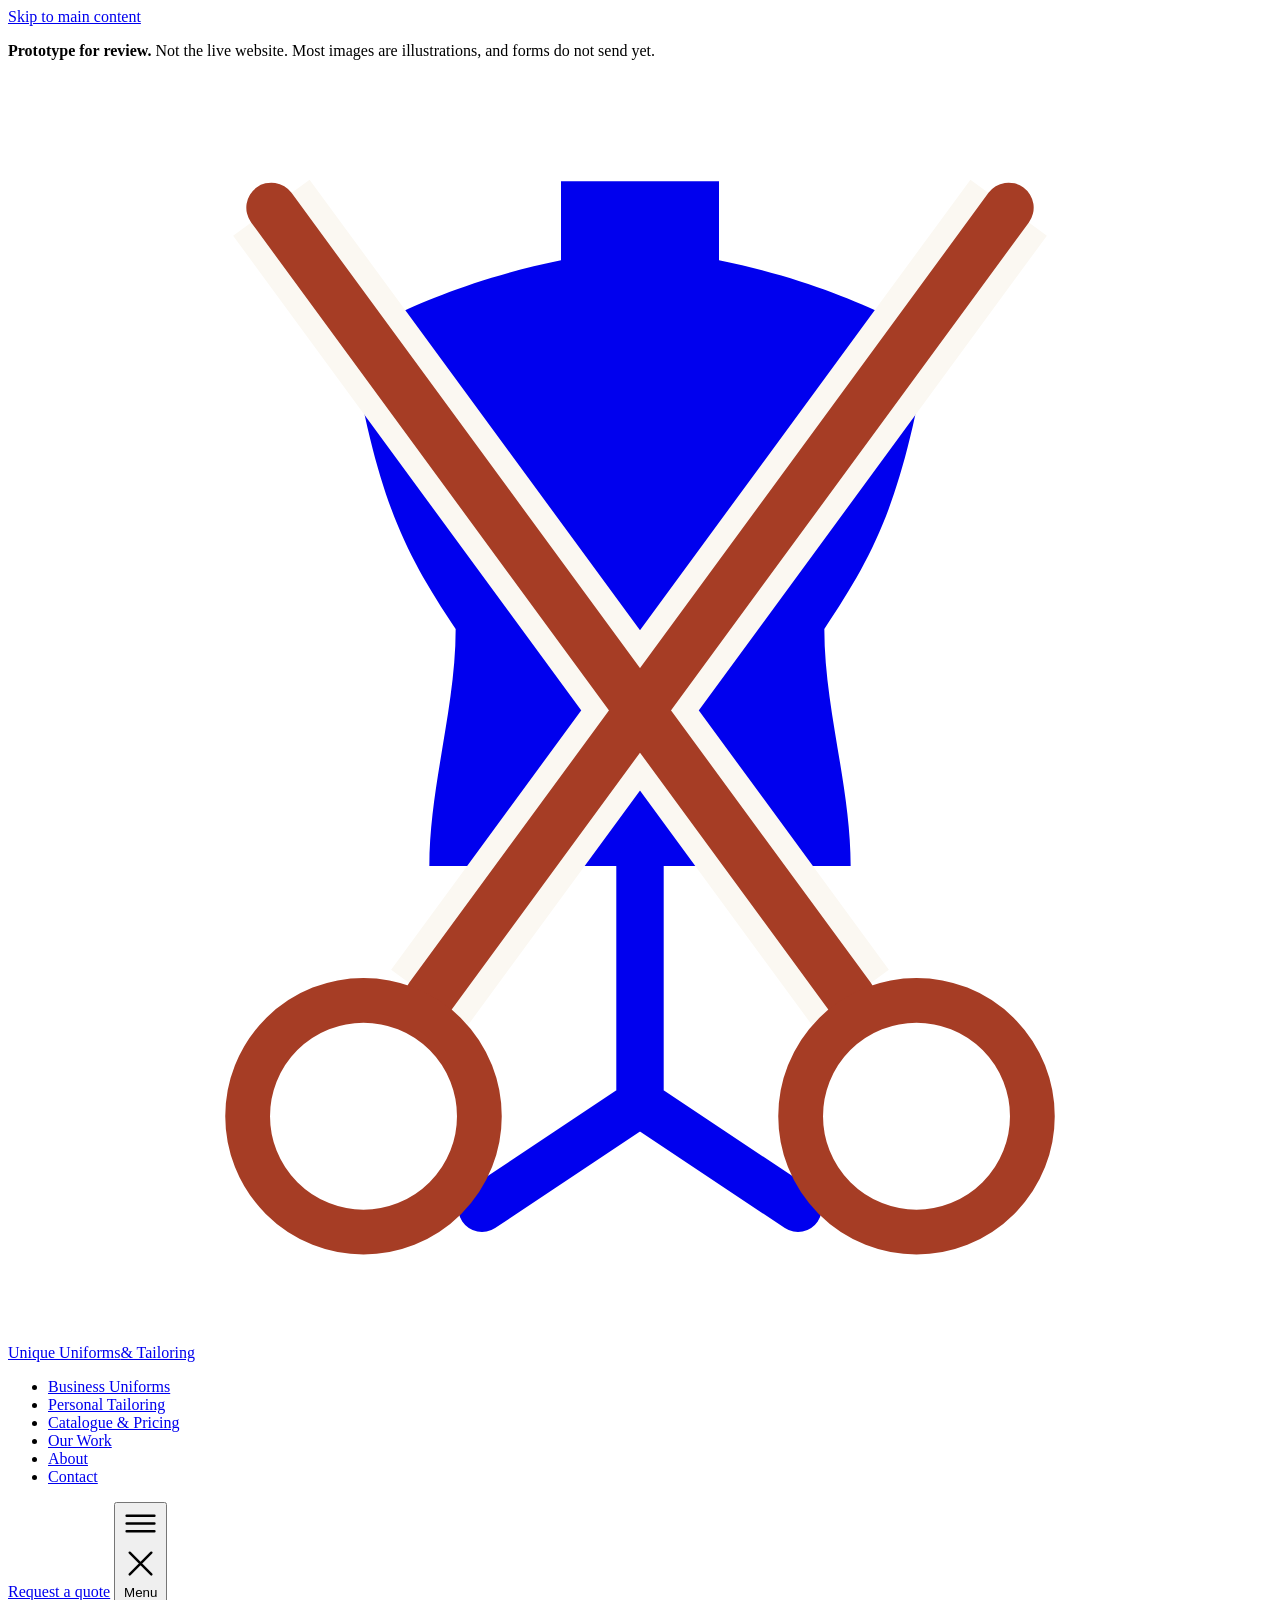
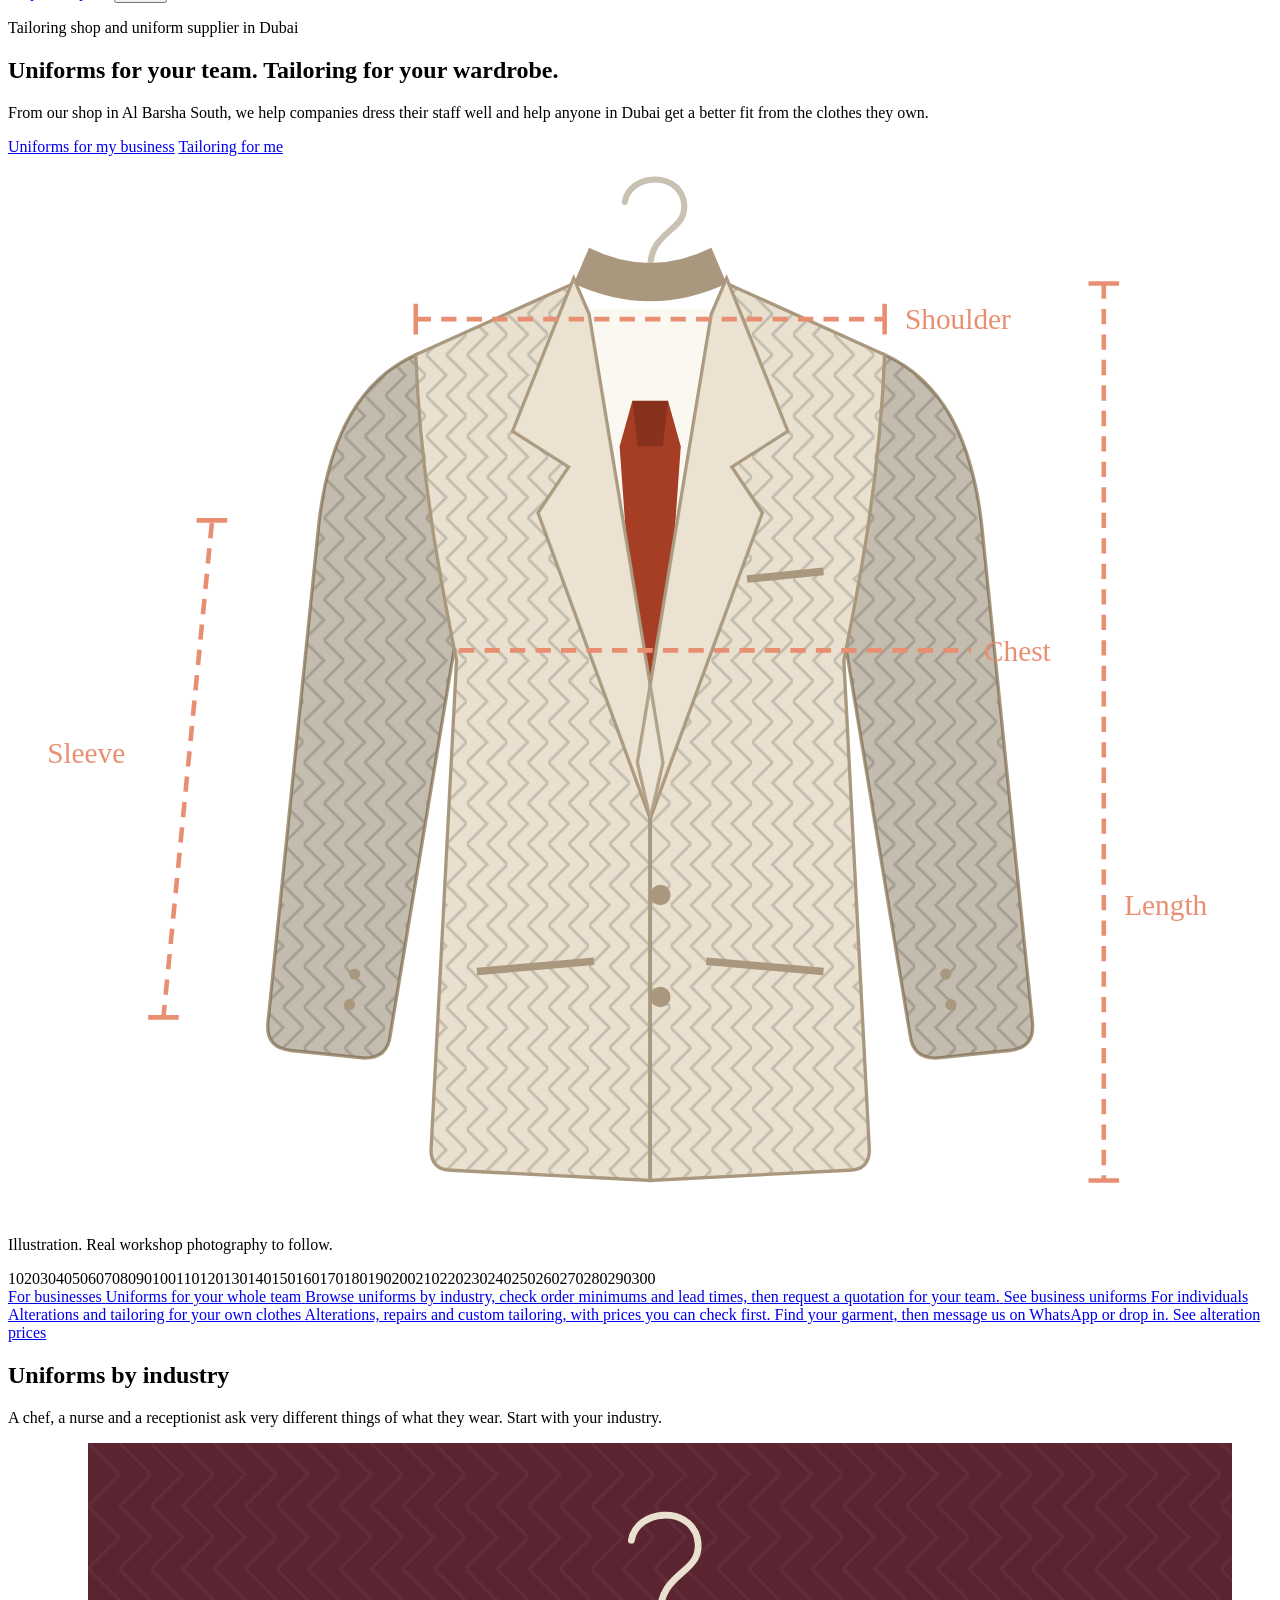
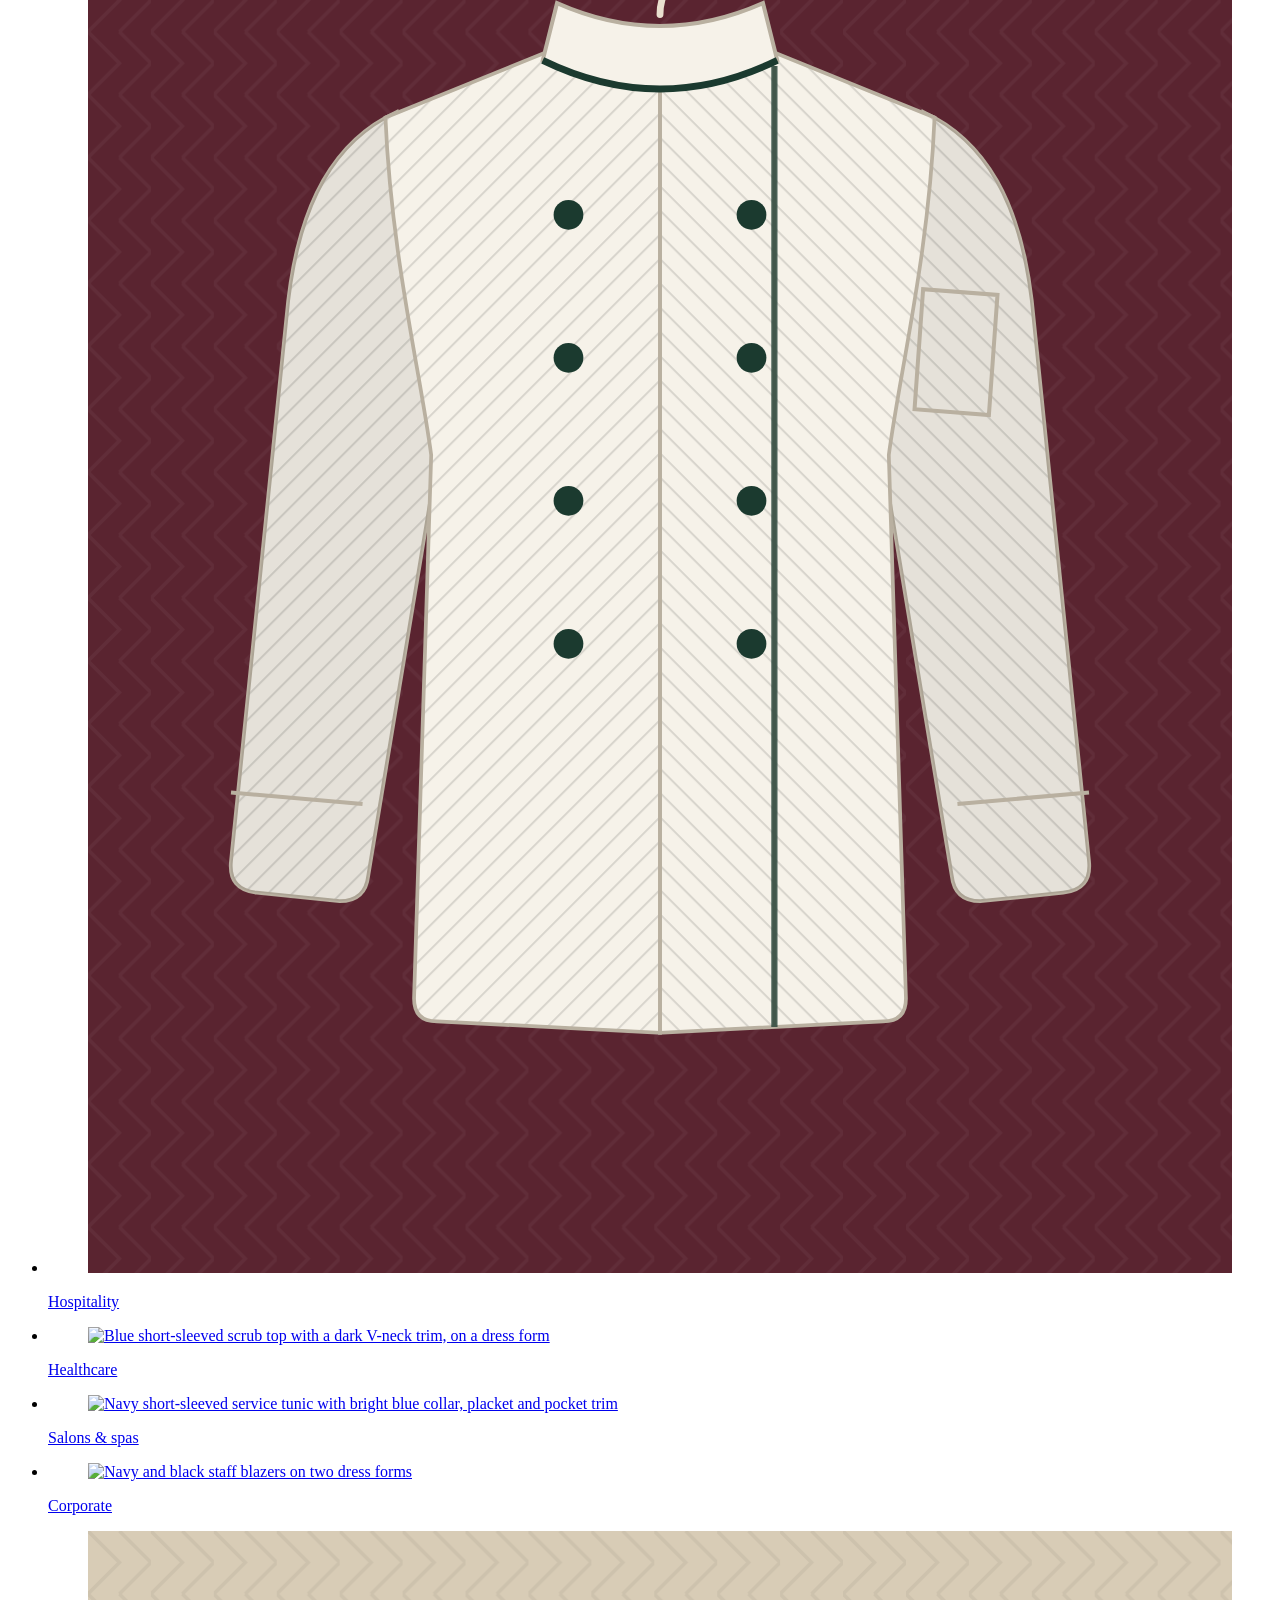
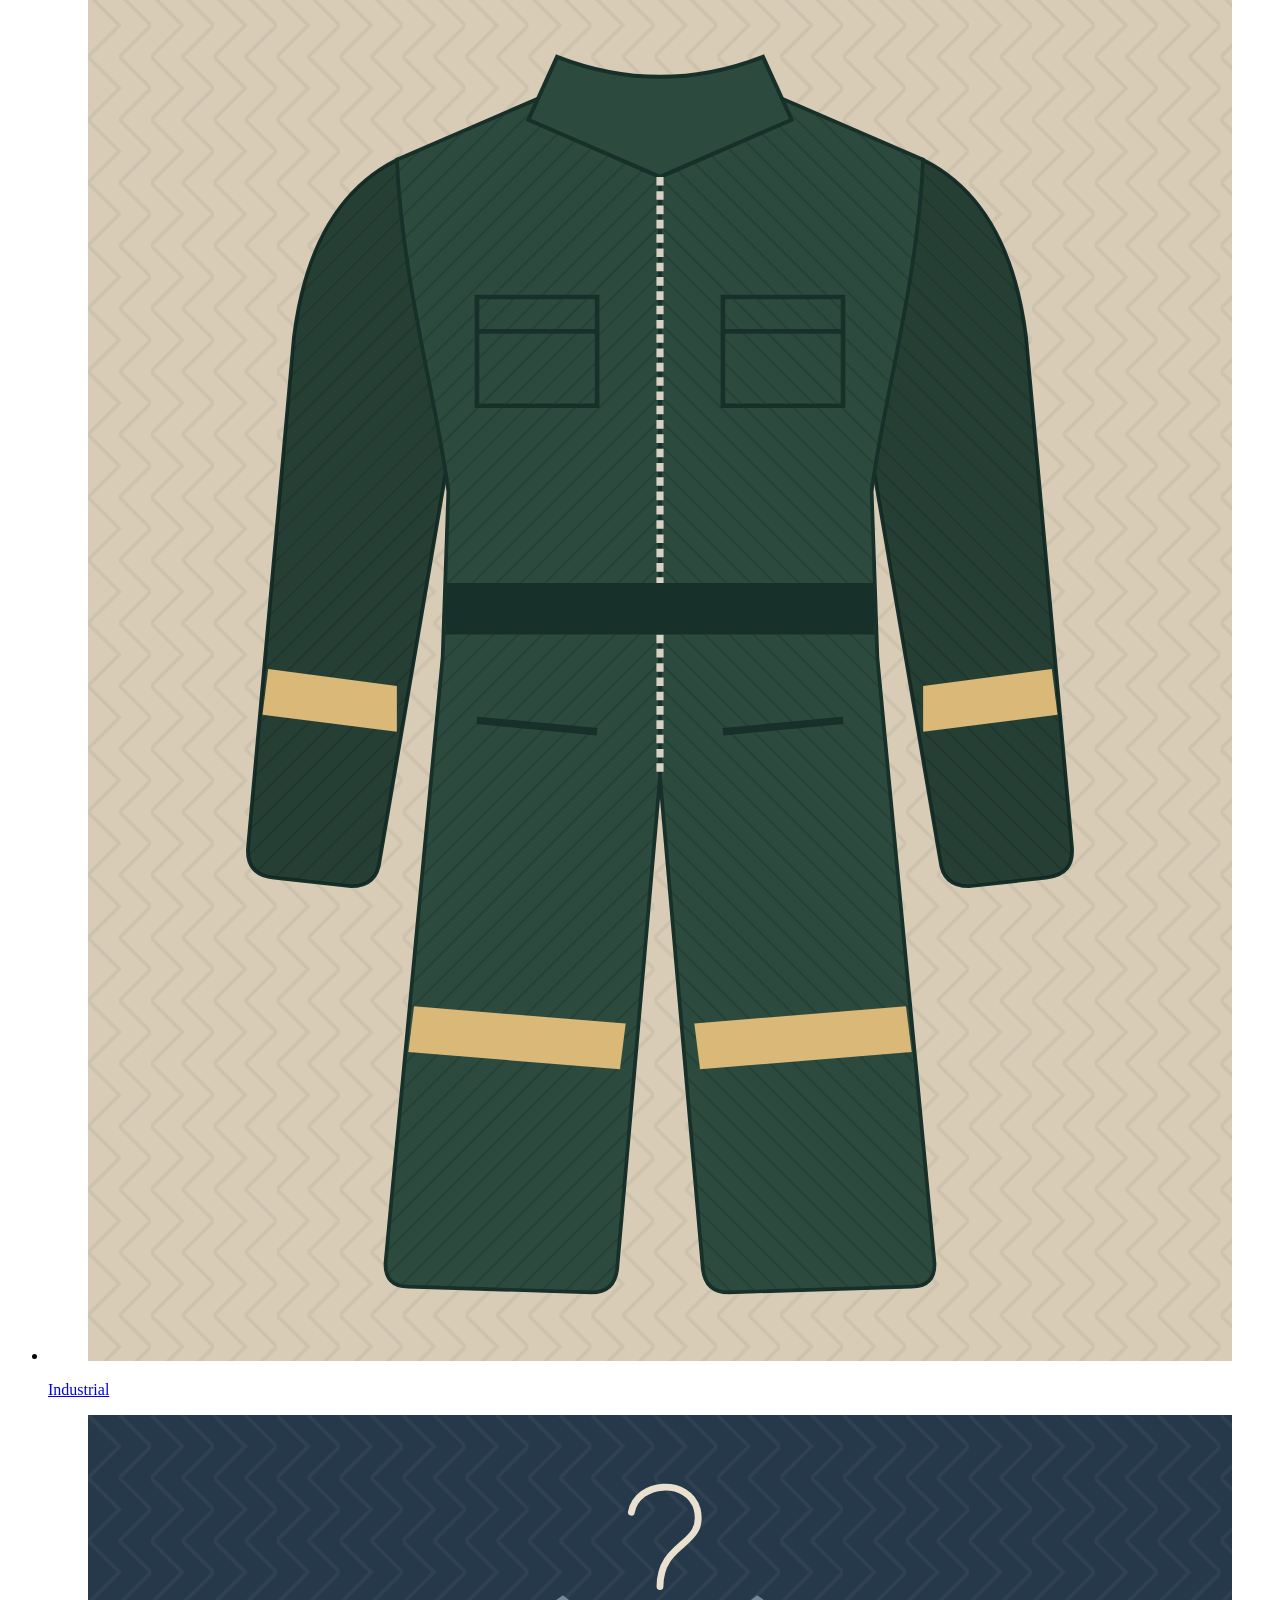
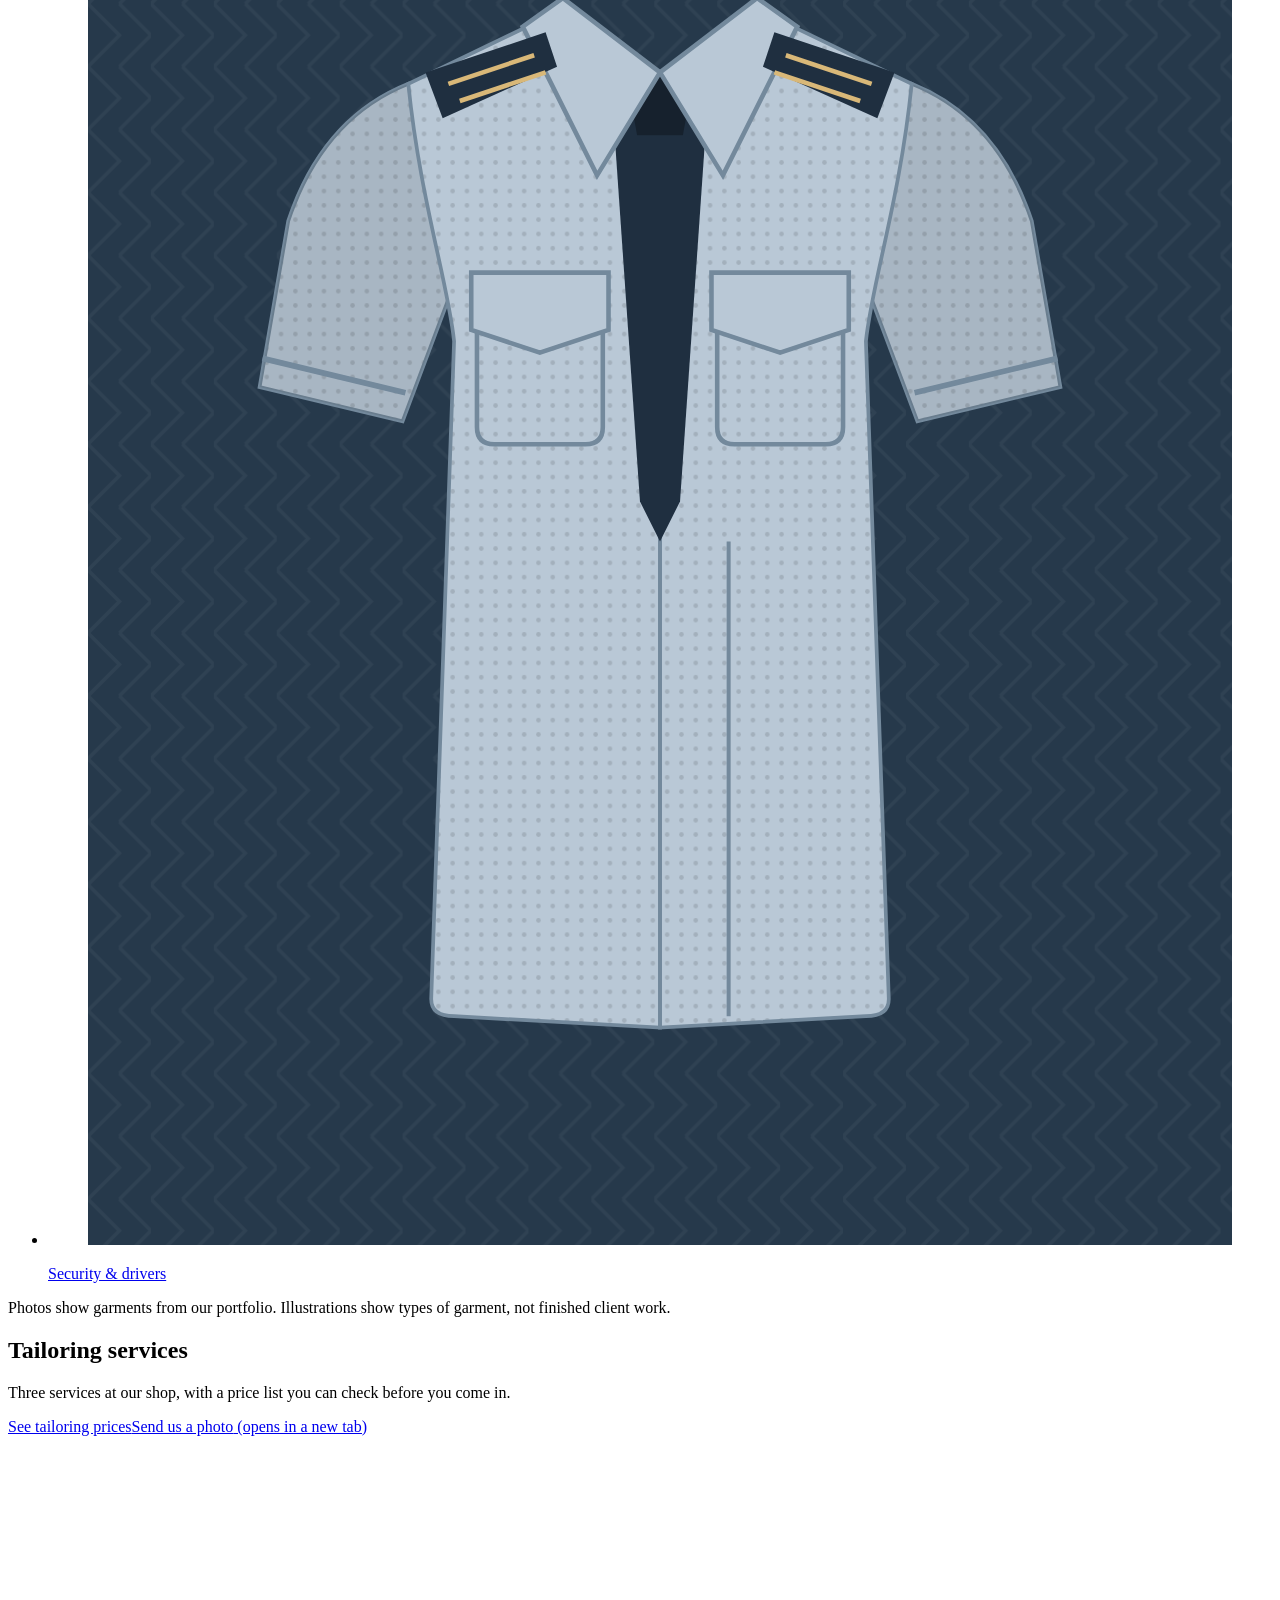
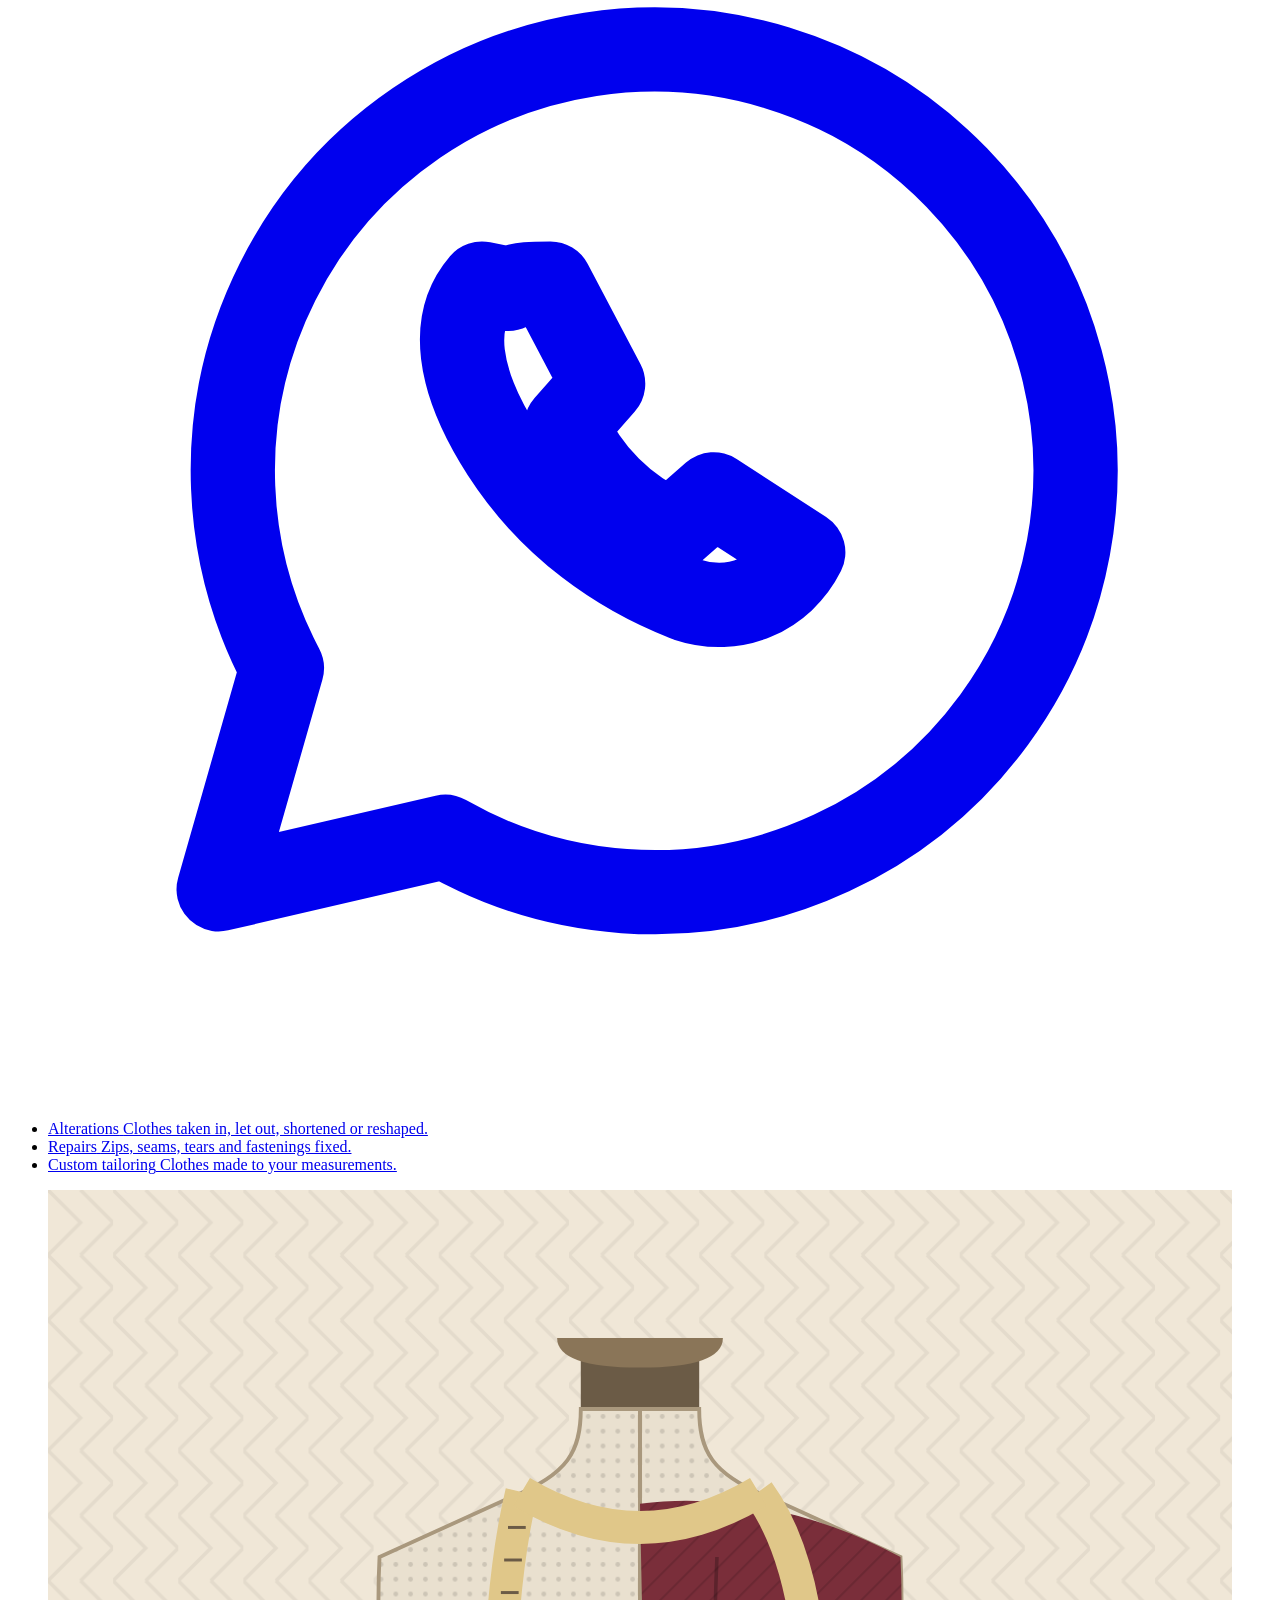
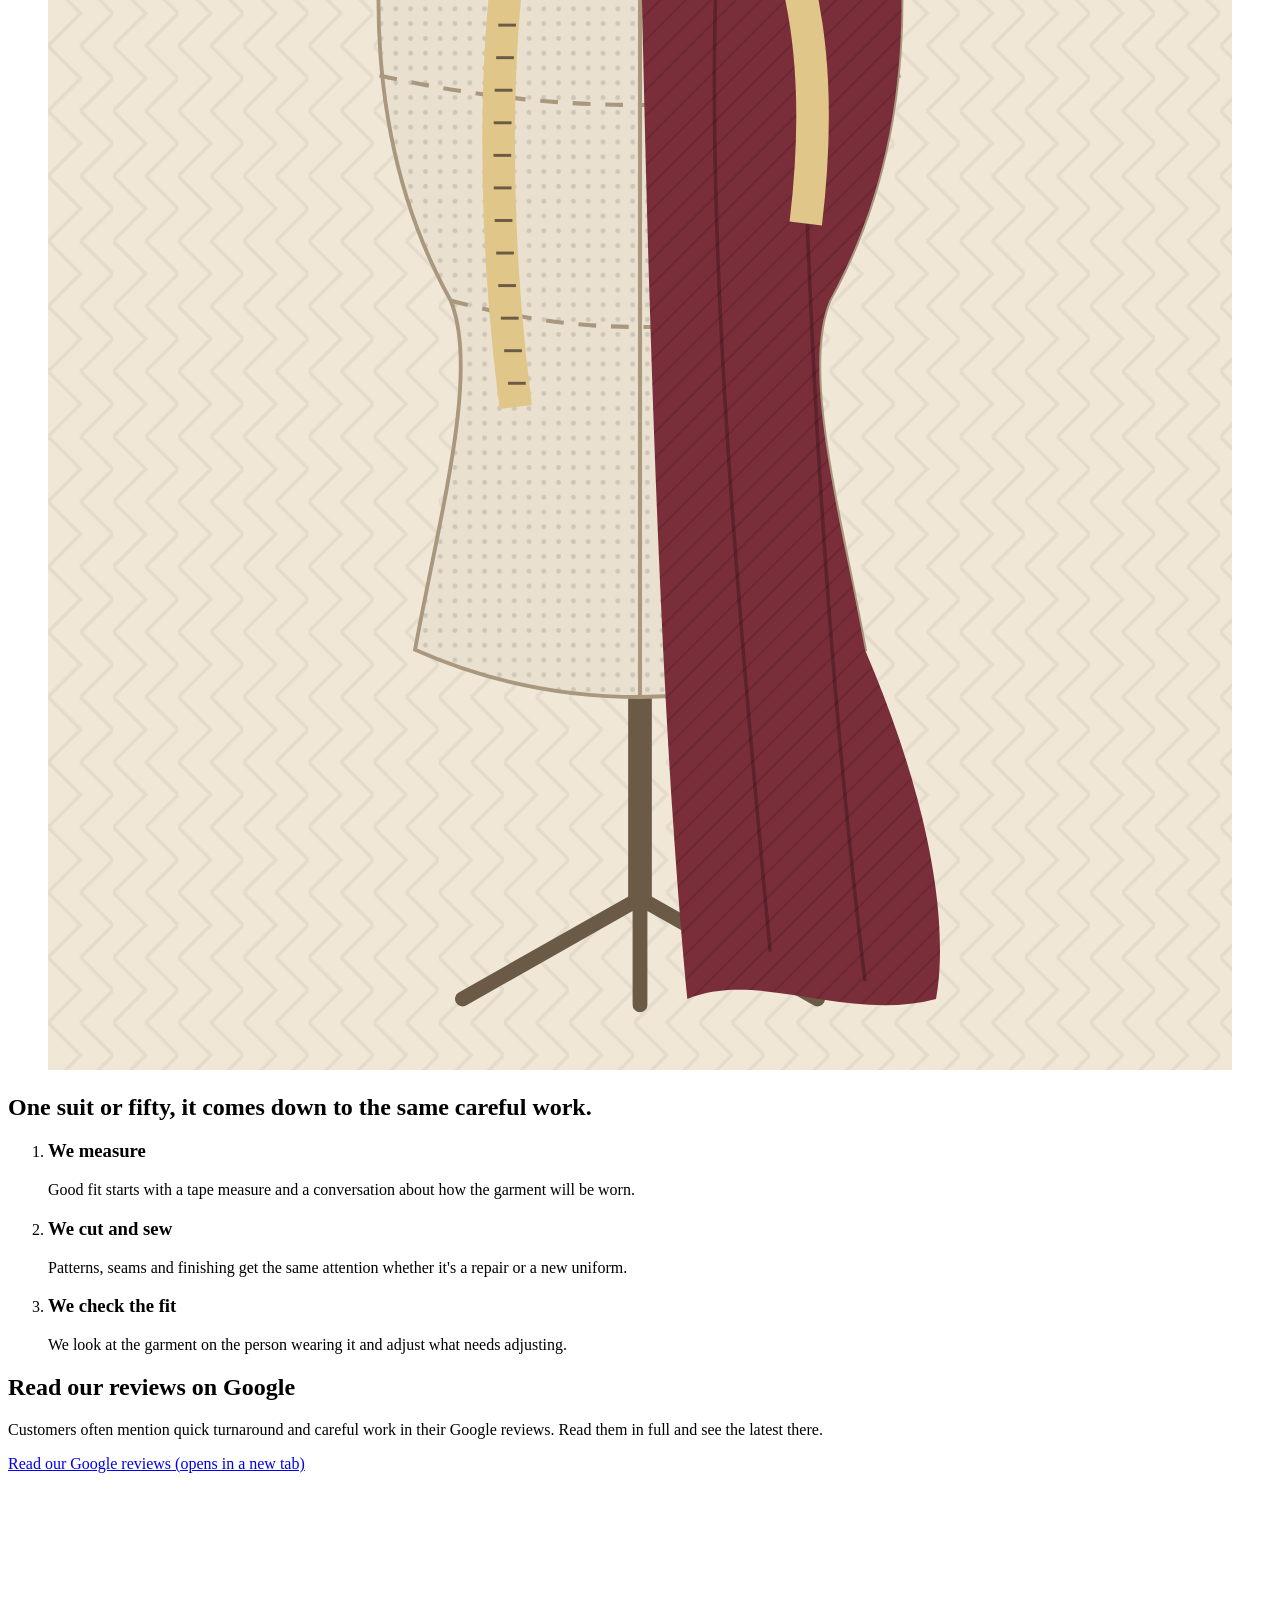
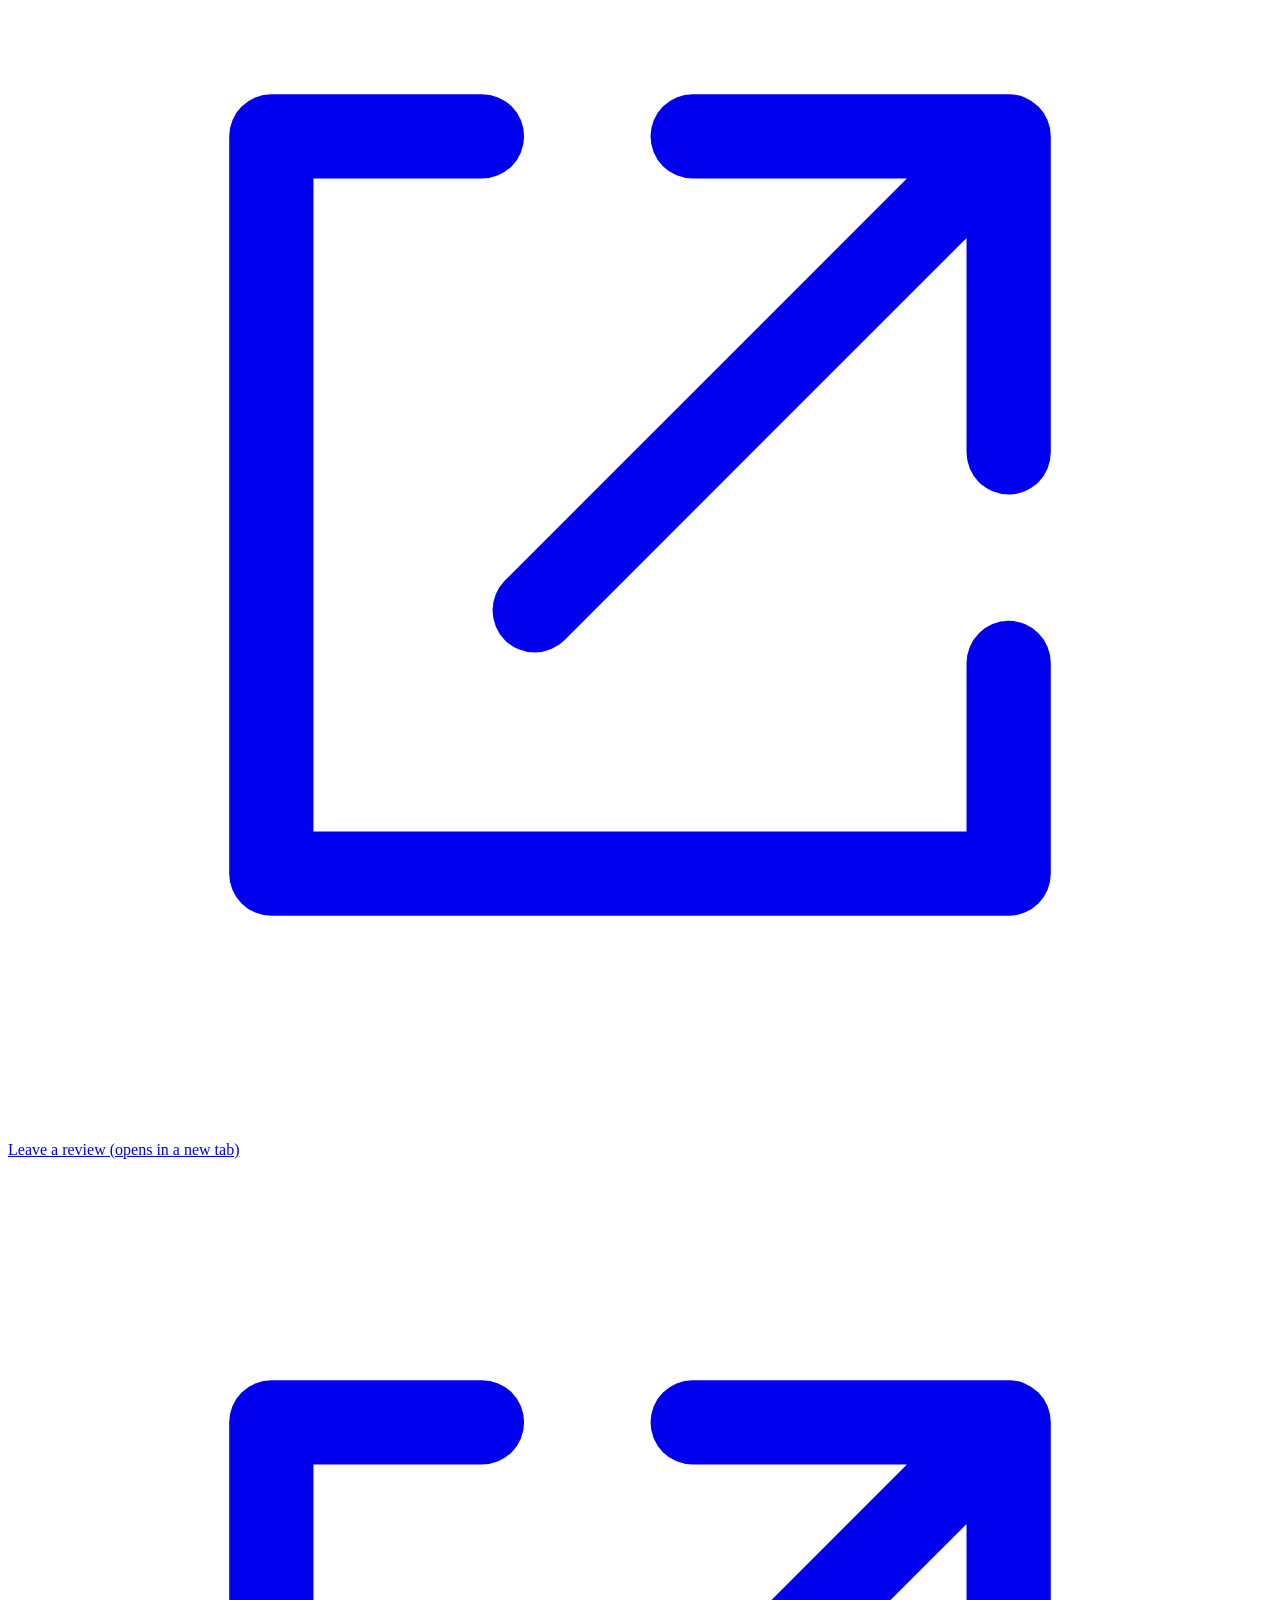
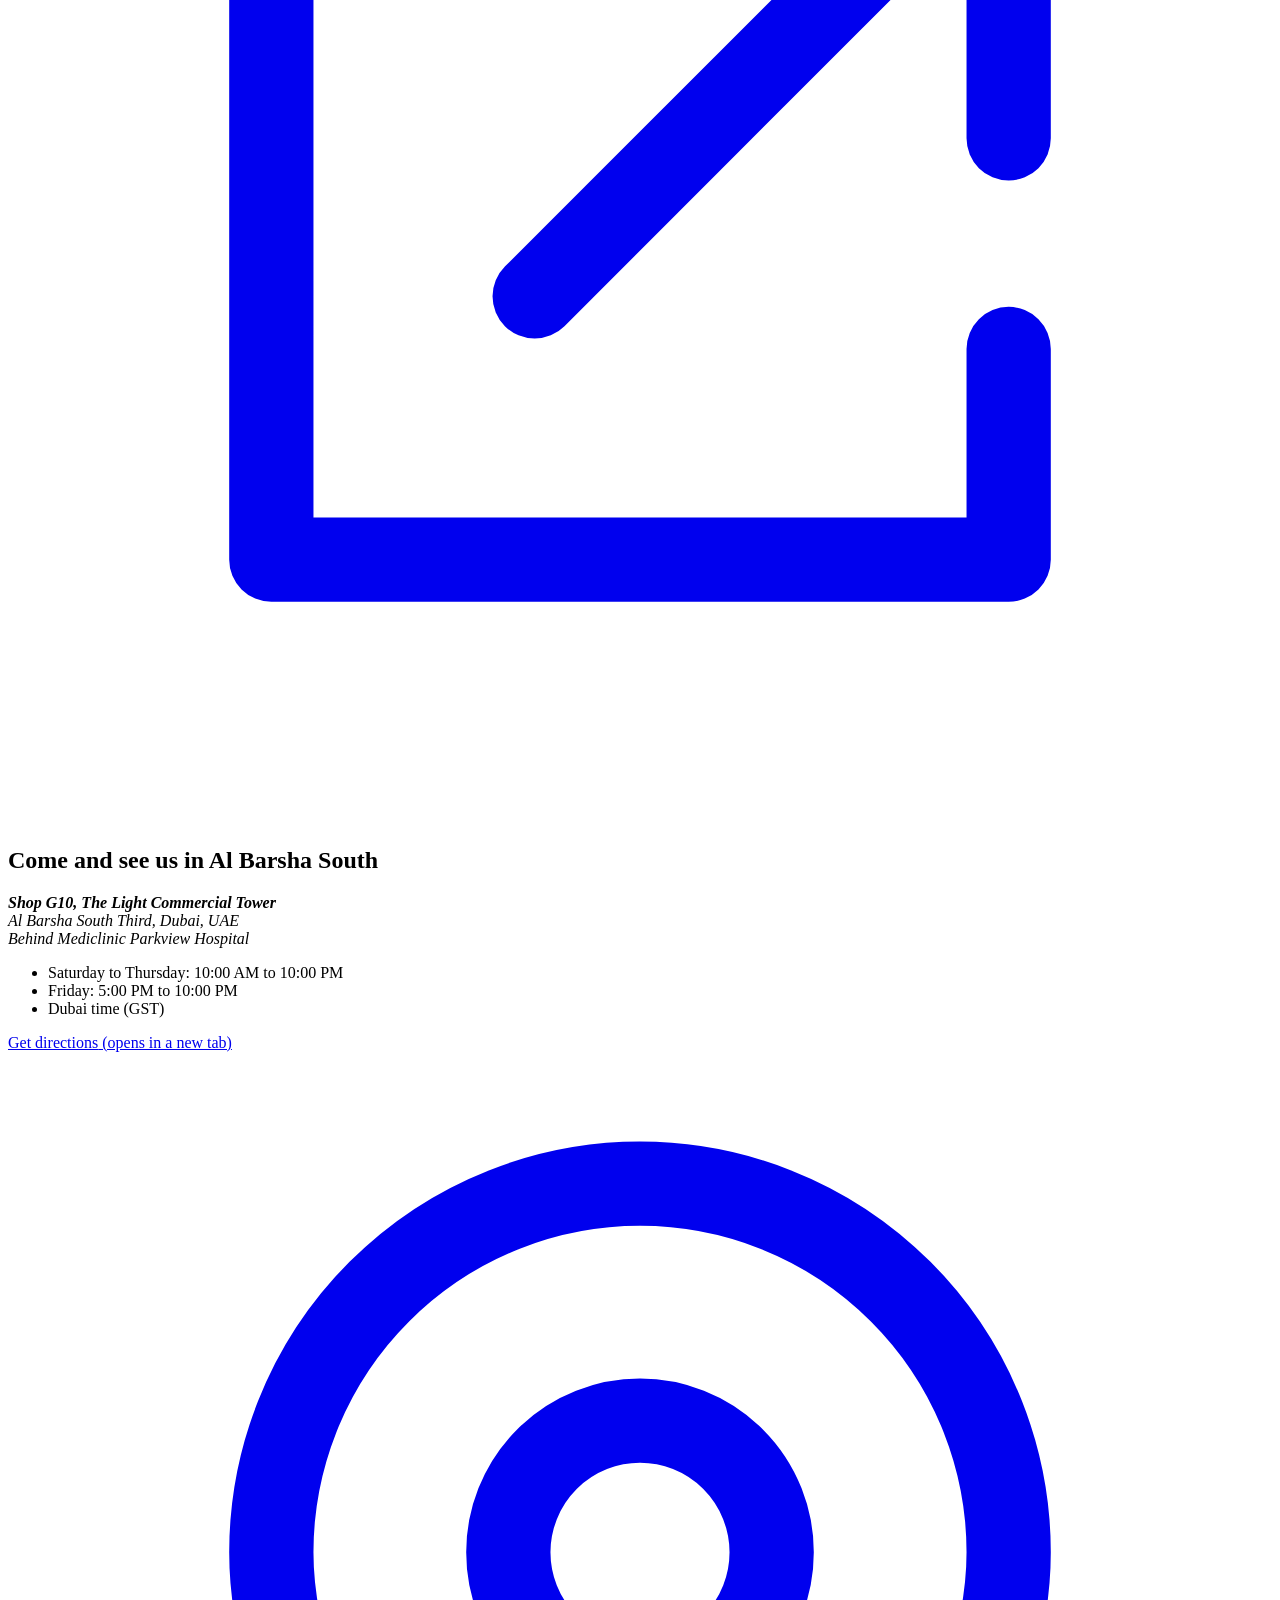
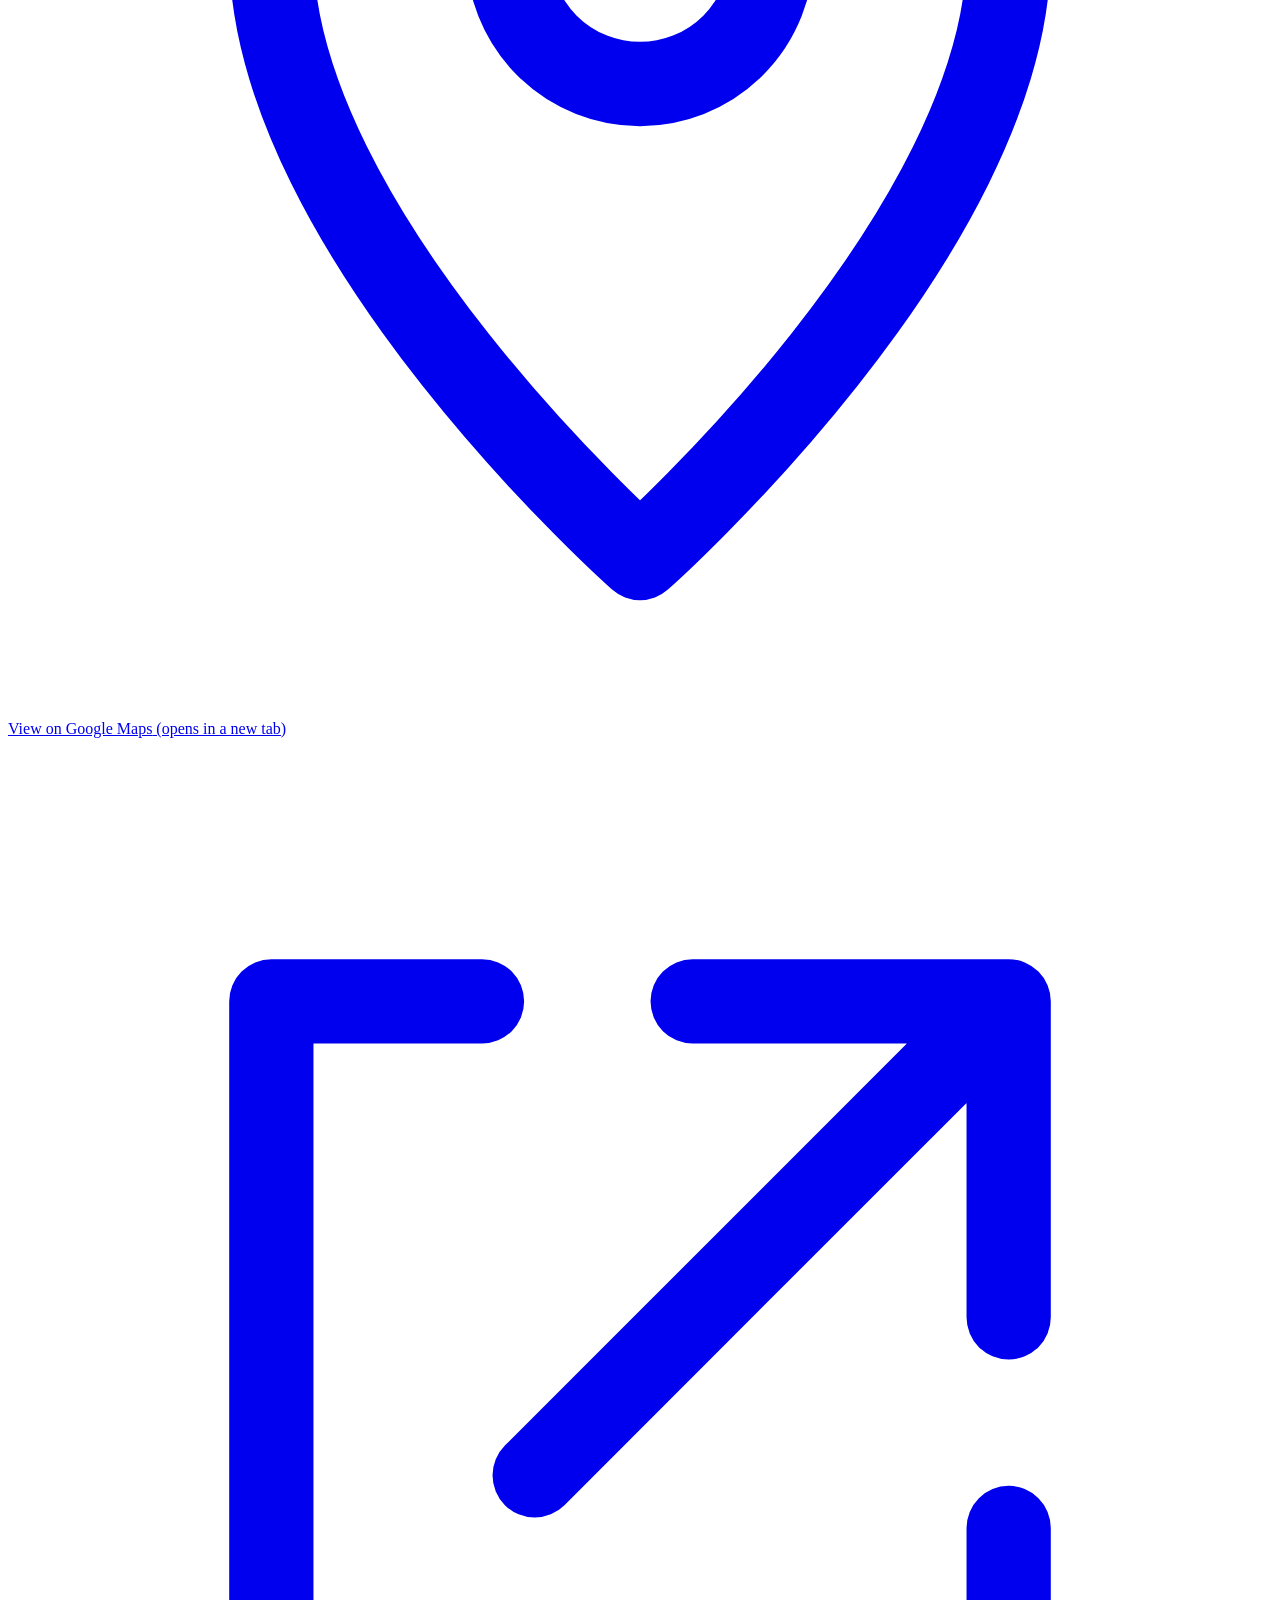
==== commit 8534258e: "Update preview with catalogue and owner-review changes Co-Authored-By: Claude Opus 5.5 <noreply@anth" ====
--- a/index.html
+++ b/index.html
@@ -4,13 +4,13 @@
 <meta charset="utf-8">
 <meta name="viewport" content="width=device-width, initial-scale=1">
 <title>Uniforms &amp; Tailoring in Dubai | Unique Uniforms &amp; Tailoring</title>
-<meta name="description" content="Uniforms for businesses, plus alterations, repairs, custom tailoring and pressing for individuals, from our shop in Al Barsha South, Dubai.">
+<meta name="description" content="Uniforms for businesses, plus alterations, repairs and custom tailoring with published prices for individuals, from our shop in Al Barsha South, Dubai.">
 <meta name="robots" content="noindex,nofollow">
 <link rel="canonical" href="https://belalabdelaziz27-svg.github.io/unique-uniforms-website/">
 <meta property="og:type" content="website">
 <meta property="og:site_name" content="Unique Uniforms &amp; Tailoring">
 <meta property="og:title" content="Uniforms &amp; Tailoring in Dubai | Unique Uniforms &amp; Tailoring">
-<meta property="og:description" content="Uniforms for businesses, plus alterations, repairs, custom tailoring and pressing for individuals, from our shop in Al Barsha South, Dubai.">
+<meta property="og:description" content="Uniforms for businesses, plus alterations, repairs and custom tailoring with published prices for individuals, from our shop in Al Barsha South, Dubai.">
 <meta property="og:url" content="https://belalabdelaziz27-svg.github.io/unique-uniforms-website/">
 <meta property="og:image" content="https://belalabdelaziz27-svg.github.io/unique-uniforms-website/images/og.png">
 <meta property="og:locale" content="en_AE">
@@ -21,9 +21,9 @@
 <link rel="preconnect" href="https://fonts.googleapis.com">
 <link rel="preconnect" href="https://fonts.gstatic.com" crossorigin>
 <link rel="stylesheet" href="https://fonts.googleapis.com/css2?family=Hanken+Grotesk:wght@400;500;600&family=Young+Serif&display=swap">
-<link rel="stylesheet" href="/unique-uniforms-website/assets/site.css?v=7678368e">
+<link rel="stylesheet" href="/unique-uniforms-website/assets/site.css?v=5df295b0">
 <script>document.documentElement.classList.add('js')</script>
-<script src="/unique-uniforms-website/assets/site.js?v=7678368e" defer></script>
+<script src="/unique-uniforms-website/assets/site.js?v=5df295b0" defer></script>
 <script type="application/ld+json">{"@context": "https://schema.org", "@type": "LocalBusiness", "@id": "https://belalabdelaziz27-svg.github.io/unique-uniforms-website/#business", "name": "Unique Uniforms & Tailoring", "url": "https://belalabdelaziz27-svg.github.io/unique-uniforms-website/", "telephone": "+97145820555", "email": "info@uniqueuniformsme.com", "hasMap": "https://maps.google.com/?cid=11090970248273344366", "sameAs": ["https://instagram.com/uniforms_unique", "https://www.facebook.com/UNIUNI2021/"], "address": {"@type": "PostalAddress", "streetAddress": "Shop G10, The Light Commercial Tower", "addressLocality": "Al Barsha South Third, Dubai", "addressRegion": "Dubai", "addressCountry": "AE"}, "openingHoursSpecification": [{"@type": "OpeningHoursSpecification", "dayOfWeek": ["Saturday", "Sunday", "Monday", "Tuesday", "Wednesday", "Thursday"], "opens": "10:00", "closes": "22:00"}, {"@type": "OpeningHoursSpecification", "dayOfWeek": ["Friday"], "opens": "17:00", "closes": "22:00"}]}</script>
 </head>
 <body>
@@ -36,11 +36,11 @@
 <pattern id="f-ground-d" width="22" height="22" patternUnits="userSpaceOnUse"><path d="M0 0l11 11-11 11M11 0l11 11-11 11" fill="none" stroke="#000" stroke-opacity=".05" stroke-width="1.2"/></pattern>
 </defs></svg>
 <a class="skip" href="#main">Skip to main content</a>
-<p class="proto-bar"><strong>Prototype for review.</strong> Not the live website. Illustrations stand in for photos, and forms do not send yet.</p>
+<p class="proto-bar"><strong>Prototype for review.</strong> Not the live website. Most images are illustrations, and forms do not send yet.</p>
 <header class="site-header" data-header>
   <div class="wrap site-header__in">
     <a class="logo" href="/unique-uniforms-website/" aria-label="Unique Uniforms &amp; Tailoring, home"><svg class="logo__mark" viewBox="0 0 48 48" aria-hidden="true" focusable="false"><path d="M21 4h6v3c5 1 8 3 8 3-1 6-2 8-4 11 0 3 1 6 1 9H16c0-3 1-6 1-9-2-3-3-5-4-11 0 0 3-2 8-3z" fill="currentColor"/><path d="M24 30v9M18 43l6-4 6 4" fill="none" stroke="currentColor" stroke-width="1.8" stroke-linecap="round"/><g fill="none" stroke="var(--logo-cut, #FBF8F2)" stroke-width="3.6"><path d="M10 5l22 30M38 5L16 35"/></g><g fill="none" stroke="var(--logo-accent, #A63D25)" stroke-width="1.9" stroke-linecap="round"><path d="M10 5l22 30M38 5L16 35"/></g><g fill="none" stroke="var(--logo-accent, #A63D25)" stroke-width="1.7"><circle cx="13.5" cy="39.5" r="4.4"/><circle cx="34.5" cy="39.5" r="4.4"/></g></svg><span class="logo__text"><span class="logo__name">Unique Uniforms</span><span class="logo__sub">&amp; Tailoring</span></span></a>
-    <nav class="nav" aria-label="Main"><ul><li><a href="/unique-uniforms-website/business-uniforms/">Business Uniforms</a></li><li><a href="/unique-uniforms-website/tailoring/">Tailoring</a></li><li><a href="/unique-uniforms-website/catalogue-pricing/">Catalogue &amp; Pricing</a></li><li><a href="/unique-uniforms-website/our-work/">Our Work</a></li><li><a href="/unique-uniforms-website/about/">About</a></li><li><a href="/unique-uniforms-website/contact/">Contact</a></li></ul></nav>
+    <nav class="nav" aria-label="Main"><ul><li><a href="/unique-uniforms-website/business-uniforms/">Business Uniforms</a></li><li><a href="/unique-uniforms-website/tailoring/">Personal Tailoring</a></li><li><a href="/unique-uniforms-website/catalogue-pricing/">Catalogue &amp; Pricing</a></li><li><a href="/unique-uniforms-website/our-work/">Our Work</a></li><li><a href="/unique-uniforms-website/about/">About</a></li><li><a href="/unique-uniforms-website/contact/">Contact</a></li></ul></nav>
     <div class="site-header__cta">
       <a class="btn btn--primary btn--sm site-header__quote" href="/unique-uniforms-website/business-uniforms/#quote"><span>Request a quote</span></a>
       <button class="menu-btn" type="button" aria-expanded="false" aria-controls="mobile-menu" data-menu-btn>
@@ -51,7 +51,7 @@
   </div>
   <div class="mobile-menu" id="mobile-menu" data-menu hidden>
     <div class="wrap">
-      <nav aria-label="Mobile"><ul class="mobile-menu__links"><li><a href="/unique-uniforms-website/business-uniforms/">Business Uniforms</a></li><li><a href="/unique-uniforms-website/tailoring/">Tailoring</a></li><li><a href="/unique-uniforms-website/catalogue-pricing/">Catalogue &amp; Pricing</a></li><li><a href="/unique-uniforms-website/our-work/">Our Work</a></li><li><a href="/unique-uniforms-website/about/">About</a></li><li><a href="/unique-uniforms-website/contact/">Contact</a></li></ul></nav>
+      <nav aria-label="Mobile"><ul class="mobile-menu__links"><li><a href="/unique-uniforms-website/business-uniforms/">Business Uniforms</a></li><li><a href="/unique-uniforms-website/tailoring/">Personal Tailoring</a></li><li><a href="/unique-uniforms-website/catalogue-pricing/">Catalogue &amp; Pricing</a></li><li><a href="/unique-uniforms-website/our-work/">Our Work</a></li><li><a href="/unique-uniforms-website/about/">About</a></li><li><a href="/unique-uniforms-website/contact/">Contact</a></li></ul></nav>
       <div class="mobile-menu__actions">
         <a class="btn btn--primary" href="/unique-uniforms-website/business-uniforms/#quote"><span>Request a uniform quote</span></a>
         <a class="btn btn--ghost" href="tel:+97145820555" data-track="phone"><svg class="icon" viewBox="0 0 24 24" fill="none" stroke="currentColor" stroke-width="1.6" stroke-linecap="round" stroke-linejoin="round" aria-hidden="true" focusable="false"><path d="M6.6 3.5 9 3l2 4.6-2 1.6a11 11 0 0 0 5.8 5.8l1.6-2 4.6 2-.5 2.4a2 2 0 0 1-2 1.6A15.5 15.5 0 0 1 5 5.5a2 2 0 0 1 1.6-2z"/></svg><span>+971 4 582 0555</span></a>
@@ -85,27 +85,27 @@
   <a class="journey journey--biz" href="/unique-uniforms-website/business-uniforms/">
     <span class="journey__who">For businesses</span>
     <span class="journey__title">Uniforms for your whole team</span>
-    <span class="journey__text">Hotels, clinics, salons, offices, schools and workforces. Tell us who needs dressing and we'll work through garments, fit and branding with you.</span>
-    <span class="journey__cta">See business uniforms </span>
+    <span class="journey__text">Browse uniforms by industry, check order minimums and lead times, then request a quotation for your team.</span>
+    <span class="journey__cta">See business uniforms</span>
   </a>
-  <a class="journey journey--ind" href="/unique-uniforms-website/tailoring/">
+  <a class="journey journey--ind" href="/unique-uniforms-website/catalogue-pricing/#personal">
     <span class="journey__who">For individuals</span>
-    <span class="journey__title">Tailoring for your own clothes</span>
-    <span class="journey__text">Alterations, repairs, custom tailoring and pressing. Drop in, or send us a photo on WhatsApp to ask what can be done.</span>
-    <span class="journey__cta">See tailoring services </span>
+    <span class="journey__title">Alterations and tailoring for your own clothes</span>
+    <span class="journey__text">Alterations, repairs and custom tailoring, with prices you can check first. Find your garment, then message us on WhatsApp or drop in.</span>
+    <span class="journey__cta">See alteration prices</span>
   </a>
 </section>
 
 <section class="section section--sectors"><div class="wrap">
   <header class="sec-head "><h2>Uniforms by industry</h2><p class="lede">A chef, a nurse and a receptionist ask very different things of what they wear. Start with your industry.</p></header>
-  <ul class="swatches"><li class="swatch"><a href="/unique-uniforms-website/business-uniforms/#hospitality"><figure class="plate"><svg class="plate__art" viewBox="0 0 400 500" preserveAspectRatio="xMidYMid slice" aria-hidden="true" focusable="false"><rect width="400" height="500" fill="#5A2430"/><rect width="400" height="500" fill="url(#f-ground)"/><g transform="translate(0 14)"><path d="M200 46C200 30 216 32 213 19 210 8 192 9 190 20" fill="none" stroke="#E9E0CF" stroke-width="2.4" stroke-linecap="round"/><path d="M108 80C86 90 74 112 70 146L50 342Q49 352 59 353L88 356Q97 356 98 347L124 190Z" fill="#F6F2E9"/><g transform="matrix(-1 0 0 1 400 0)"><path d="M108 80C86 90 74 112 70 146L50 342Q49 352 59 353L88 356Q97 356 98 347L124 190Z" fill="#F6F2E9"/></g><path d="M108 80C86 90 74 112 70 146L50 342Q49 352 59 353L88 356Q97 356 98 347L124 190Z" fill="url(#f-twill)"/><g transform="matrix(-1 0 0 1 400 0)"><path d="M108 80C86 90 74 112 70 146L50 342Q49 352 59 353L88 356Q97 356 98 347L124 190Z" fill="url(#f-twill)"/></g><path d="M108 80C86 90 74 112 70 146L50 342Q49 352 59 353L88 356Q97 356 98 347L124 190Z" fill="none" stroke="#B9B0A0" stroke-width="1.3"/><g transform="matrix(-1 0 0 1 400 0)"><path d="M108 80C86 90 74 112 70 146L50 342Q49 352 59 353L88 356Q97 356 98 347L124 190Z" fill="none" stroke="#B9B0A0" stroke-width="1.3"/></g><path d="M108 80C86 90 74 112 70 146L50 342Q49 352 59 353L88 356Q97 356 98 347L124 190Z" fill="#000" opacity="0.07"/><g transform="matrix(-1 0 0 1 400 0)"><path d="M108 80C86 90 74 112 70 146L50 342Q49 352 59 353L88 356Q97 356 98 347L124 190Z" fill="#000" opacity="0.07"/></g><path d="M50 318L96 322" fill="none" stroke="#B9B0A0" stroke-width="1.4"/><g transform="matrix(-1 0 0 1 400 0)"><path d="M50 318L96 322" fill="none" stroke="#B9B0A0" stroke-width="1.4"/></g><path d="M168 56L104 82C106 130 116 170 120 200L114 390Q114 398 122 398L200 402V70Q184 70 168 56Z" fill="#F6F2E9"/><g transform="matrix(-1 0 0 1 400 0)"><path d="M168 56L104 82C106 130 116 170 120 200L114 390Q114 398 122 398L200 402V70Q184 70 168 56Z" fill="#F6F2E9"/></g><path d="M168 56L104 82C106 130 116 170 120 200L114 390Q114 398 122 398L200 402V70Q184 70 168 56Z" fill="url(#f-twill)"/><g transform="matrix(-1 0 0 1 400 0)"><path d="M168 56L104 82C106 130 116 170 120 200L114 390Q114 398 122 398L200 402V70Q184 70 168 56Z" fill="url(#f-twill)"/></g><path d="M168 56L104 82C106 130 116 170 120 200L114 390Q114 398 122 398L200 402V70Q184 70 168 56Z" fill="none" stroke="#B9B0A0" stroke-width="1.3"/><g transform="matrix(-1 0 0 1 400 0)"><path d="M168 56L104 82C106 130 116 170 120 200L114 390Q114 398 122 398L200 402V70Q184 70 168 56Z" fill="none" stroke="#B9B0A0" stroke-width="1.3"/></g><path d="M164 42Q200 58 236 42L241 62Q200 82 159 62Z" fill="#F6F2E9" stroke="#B9B0A0" stroke-width="1.4"/><path d="M159 62Q200 82 241 62" fill="none" stroke="#1B3A2F" stroke-width="2.4"/><path d="M240 64V400" fill="none" stroke="#B9B0A0" stroke-width="1.4"/><path d="M240 64V400" fill="none" stroke="#1B3A2F" stroke-width="2.2" opacity="0.75"/><circle cx="168" cy="116" r="5.2" fill="#1B3A2F"/><circle cx="232" cy="116" r="5.2" fill="#1B3A2F"/><circle cx="168" cy="166" r="5.2" fill="#1B3A2F"/><circle cx="232" cy="166" r="5.2" fill="#1B3A2F"/><circle cx="168" cy="216" r="5.2" fill="#1B3A2F"/><circle cx="232" cy="216" r="5.2" fill="#1B3A2F"/><circle cx="168" cy="266" r="5.2" fill="#1B3A2F"/><circle cx="232" cy="266" r="5.2" fill="#1B3A2F"/><path d="M292 142l-3 42 26 2 3-42z" fill="none" stroke="#B9B0A0" stroke-width="1.4"/></g></svg></figure><span class="swatch__name">Hospitality</span></a></li><li class="swatch"><a href="/unique-uniforms-website/business-uniforms/#healthcare"><figure class="plate"><svg class="plate__art" viewBox="0 0 400 500" preserveAspectRatio="xMidYMid slice" aria-hidden="true" focusable="false"><rect width="400" height="500" fill="#D9E2DC"/><rect width="400" height="500" fill="url(#f-ground-d)"/><g transform="translate(0 14)"><path d="M112 80C92 88 78 104 70 128L60 186 110 198 128 150Z" fill="#2E7D78"/><g transform="matrix(-1 0 0 1 400 0)"><path d="M112 80C92 88 78 104 70 128L60 186 110 198 128 150Z" fill="#2E7D78"/></g><path d="M112 80C92 88 78 104 70 128L60 186 110 198 128 150Z" fill="url(#f-twill)"/><g transform="matrix(-1 0 0 1 400 0)"><path d="M112 80C92 88 78 104 70 128L60 186 110 198 128 150Z" fill="url(#f-twill)"/></g><path d="M112 80C92 88 78 104 70 128L60 186 110 198 128 150Z" fill="none" stroke="#1D5A56" stroke-width="1.3"/><g transform="matrix(-1 0 0 1 400 0)"><path d="M112 80C92 88 78 104 70 128L60 186 110 198 128 150Z" fill="none" stroke="#1D5A56" stroke-width="1.3"/></g><path d="M112 80C92 88 78 104 70 128L60 186 110 198 128 150Z" fill="#000" opacity="0.13"/><g transform="matrix(-1 0 0 1 400 0)"><path d="M112 80C92 88 78 104 70 128L60 186 110 198 128 150Z" fill="#000" opacity="0.13"/></g><path d="M61 178L111 190" fill="none" stroke="#174845" stroke-width="2"/><g transform="matrix(-1 0 0 1 400 0)"><path d="M61 178L111 190" fill="none" stroke="#174845" stroke-width="2"/></g><path d="M164 56L112 80C116 120 126 150 128 170L120 390Q120 398 128 398L200 402V176Z" fill="#2E7D78"/><g transform="matrix(-1 0 0 1 400 0)"><path d="M164 56L112 80C116 120 126 150 128 170L120 390Q120 398 128 398L200 402V176Z" fill="#2E7D78"/></g><path d="M164 56L112 80C116 120 126 150 128 170L120 390Q120 398 128 398L200 402V176Z" fill="url(#f-twill)"/><g transform="matrix(-1 0 0 1 400 0)"><path d="M164 56L112 80C116 120 126 150 128 170L120 390Q120 398 128 398L200 402V176Z" fill="url(#f-twill)"/></g><path d="M164 56L112 80C116 120 126 150 128 170L120 390Q120 398 128 398L200 402V176Z" fill="none" stroke="#1D5A56" stroke-width="1.3"/><g transform="matrix(-1 0 0 1 400 0)"><path d="M164 56L112 80C116 120 126 150 128 170L120 390Q120 398 128 398L200 402V176Z" fill="none" stroke="#1D5A56" stroke-width="1.3"/></g><path d="M164 56L200 176 236 56Q200 74 164 56Z" fill="#174845"/><path d="M164 56L200 176" fill="none" stroke="#F4EEE3" stroke-width="2.4"/><g transform="matrix(-1 0 0 1 400 0)"><path d="M164 56L200 176" fill="none" stroke="#F4EEE3" stroke-width="2.4"/></g><path d="M138 296H184V352Q184 358 178 358H144Q138 358 138 352Z" fill="none" stroke="#1D5A56" stroke-width="1.6"/><g transform="matrix(-1 0 0 1 400 0)"><path d="M138 296H184V352Q184 358 178 358H144Q138 358 138 352Z" fill="none" stroke="#1D5A56" stroke-width="1.6"/></g><path d="M226 180H264V222Q264 228 258 228H232Q226 228 226 222Z" fill="none" stroke="#1D5A56" stroke-width="1.6"/><path d="M130 372L132 396" fill="none" stroke="#1D5A56" stroke-width="1.4"/><g transform="matrix(-1 0 0 1 400 0)"><path d="M130 372L132 396" fill="none" stroke="#1D5A56" stroke-width="1.4"/></g></g></svg></figure><span class="swatch__name">Healthcare</span></a></li><li class="swatch"><a href="/unique-uniforms-website/business-uniforms/#beauty"><figure class="plate"><svg class="plate__art" viewBox="0 0 400 500" preserveAspectRatio="xMidYMid slice" aria-hidden="true" focusable="false"><rect width="400" height="500" fill="#A9573C"/><rect width="400" height="500" fill="url(#f-ground)"/><g transform="translate(0 14)"><path d="M112 82C92 92 80 112 72 140L58 262 104 270 130 170Z" fill="#EADFCE"/><g transform="matrix(-1 0 0 1 400 0)"><path d="M112 82C92 92 80 112 72 140L58 262 104 270 130 170Z" fill="#EADFCE"/></g><path d="M112 82C92 92 80 112 72 140L58 262 104 270 130 170Z" fill="url(#f-pique)"/><g transform="matrix(-1 0 0 1 400 0)"><path d="M112 82C92 92 80 112 72 140L58 262 104 270 130 170Z" fill="url(#f-pique)"/></g><path d="M112 82C92 92 80 112 72 140L58 262 104 270 130 170Z" fill="none" stroke="#A98E6F" stroke-width="1.3"/><g transform="matrix(-1 0 0 1 400 0)"><path d="M112 82C92 92 80 112 72 140L58 262 104 270 130 170Z" fill="none" stroke="#A98E6F" stroke-width="1.3"/></g><path d="M112 82C92 92 80 112 72 140L58 262 104 270 130 170Z" fill="#000" opacity="0.06"/><g transform="matrix(-1 0 0 1 400 0)"><path d="M112 82C92 92 80 112 72 140L58 262 104 270 130 170Z" fill="#000" opacity="0.06"/></g><path d="M59 250L105 258" fill="none" stroke="#7A3E2B" stroke-width="2.6"/><g transform="matrix(-1 0 0 1 400 0)"><path d="M59 250L105 258" fill="none" stroke="#7A3E2B" stroke-width="2.6"/></g><path d="M166 56L112 82C118 128 134 166 138 204 136 262 120 330 114 392Q114 398 122 398L200 402V70Q184 70 166 56Z" fill="#EADFCE"/><g transform="matrix(-1 0 0 1 400 0)"><path d="M166 56L112 82C118 128 134 166 138 204 136 262 120 330 114 392Q114 398 122 398L200 402V70Q184 70 166 56Z" fill="#EADFCE"/></g><path d="M166 56L112 82C118 128 134 166 138 204 136 262 120 330 114 392Q114 398 122 398L200 402V70Q184 70 166 56Z" fill="url(#f-pique)"/><g transform="matrix(-1 0 0 1 400 0)"><path d="M166 56L112 82C118 128 134 166 138 204 136 262 120 330 114 392Q114 398 122 398L200 402V70Q184 70 166 56Z" fill="url(#f-pique)"/></g><path d="M166 56L112 82C118 128 134 166 138 204 136 262 120 330 114 392Q114 398 122 398L200 402V70Q184 70 166 56Z" fill="none" stroke="#A98E6F" stroke-width="1.3"/><g transform="matrix(-1 0 0 1 400 0)"><path d="M166 56L112 82C118 128 134 166 138 204 136 262 120 330 114 392Q114 398 122 398L200 402V70Q184 70 166 56Z" fill="none" stroke="#A98E6F" stroke-width="1.3"/></g><path d="M164 42Q200 56 236 42L240 60Q200 78 160 60Z" fill="#EADFCE" stroke="#7A3E2B" stroke-width="2"/><path d="M226 68C200 128 170 176 138 206" fill="none" stroke="#7A3E2B" stroke-width="2.6"/><circle cx="204" cy="104" r="4.2" fill="#7A3E2B"/><circle cx="186" cy="138" r="4.2" fill="#7A3E2B"/><circle cx="166" cy="170" r="4.2" fill="#7A3E2B"/><path d="M146 322H186" fill="none" stroke="#A98E6F" stroke-width="2"/><g transform="matrix(-1 0 0 1 400 0)"><path d="M146 322H186" fill="none" stroke="#A98E6F" stroke-width="2"/></g></g></svg></figure><span class="swatch__name">Beauty &amp; spa</span></a></li><li class="swatch"><a href="/unique-uniforms-website/business-uniforms/#corporate"><figure class="plate"><svg class="plate__art" viewBox="0 0 400 500" preserveAspectRatio="xMidYMid slice" aria-hidden="true" focusable="false"><rect width="400" height="500" fill="#D9CFBD"/><rect width="400" height="500" fill="url(#f-ground-d)"/><g transform="translate(0 14)"><path d="M200 46C200 30 216 32 213 19 210 8 192 9 190 20" fill="none" stroke="#C9C2B2" stroke-width="2.4" stroke-linecap="round"/><path d="M108 80C86 90 74 112 70 146L50 342Q49 352 59 353L88 356Q97 356 98 347L124 190Z" fill="#39404A"/><g transform="matrix(-1 0 0 1 400 0)"><path d="M108 80C86 90 74 112 70 146L50 342Q49 352 59 353L88 356Q97 356 98 347L124 190Z" fill="#39404A"/></g><path d="M108 80C86 90 74 112 70 146L50 342Q49 352 59 353L88 356Q97 356 98 347L124 190Z" fill="url(#f-pin)"/><g transform="matrix(-1 0 0 1 400 0)"><path d="M108 80C86 90 74 112 70 146L50 342Q49 352 59 353L88 356Q97 356 98 347L124 190Z" fill="url(#f-pin)"/></g><path d="M108 80C86 90 74 112 70 146L50 342Q49 352 59 353L88 356Q97 356 98 347L124 190Z" fill="none" stroke="#20252C" stroke-width="1.3"/><g transform="matrix(-1 0 0 1 400 0)"><path d="M108 80C86 90 74 112 70 146L50 342Q49 352 59 353L88 356Q97 356 98 347L124 190Z" fill="none" stroke="#20252C" stroke-width="1.3"/></g><path d="M108 80C86 90 74 112 70 146L50 342Q49 352 59 353L88 356Q97 356 98 347L124 190Z" fill="#000" opacity="0.16"/><g transform="matrix(-1 0 0 1 400 0)"><path d="M108 80C86 90 74 112 70 146L50 342Q49 352 59 353L88 356Q97 356 98 347L124 190Z" fill="#000" opacity="0.16"/></g><path d="M172 62H228L200 262Z" fill="#F4EFE6"/><path d="M193 98H207L212 116 205 214 200 228 195 214 188 116Z" fill="#A63D25"/><path d="M193 98H207L205 116H195Z" fill="#000" opacity="0.18"/><path d="M170 52L108 80C110 130 118 170 124 200L114 392Q114 400 122 400L200 404V262L172 62Z" fill="#39404A"/><g transform="matrix(-1 0 0 1 400 0)"><path d="M170 52L108 80C110 130 118 170 124 200L114 392Q114 400 122 400L200 404V262L172 62Z" fill="#39404A"/></g><path d="M170 52L108 80C110 130 118 170 124 200L114 392Q114 400 122 400L200 404V262L172 62Z" fill="url(#f-pin)"/><g transform="matrix(-1 0 0 1 400 0)"><path d="M170 52L108 80C110 130 118 170 124 200L114 392Q114 400 122 400L200 404V262L172 62Z" fill="url(#f-pin)"/></g><path d="M170 52L108 80C110 130 118 170 124 200L114 392Q114 400 122 400L200 404V262L172 62Z" fill="none" stroke="#20252C" stroke-width="1.3"/><g transform="matrix(-1 0 0 1 400 0)"><path d="M170 52L108 80C110 130 118 170 124 200L114 392Q114 400 122 400L200 404V262L172 62Z" fill="none" stroke="#20252C" stroke-width="1.3"/></g><path d="M170 52Q200 66 230 52L224 38Q200 50 176 38Z" fill="#20252C"/><path d="M170 50L146 110 168 124 156 142 200 262 205 240 176 64Z" fill="#39404A"/><g transform="matrix(-1 0 0 1 400 0)"><path d="M170 50L146 110 168 124 156 142 200 262 205 240 176 64Z" fill="#39404A"/></g><path d="M170 50L146 110 168 124 156 142 200 262 205 240 176 64Z" fill="none" stroke="#20252C" stroke-width="1.3"/><g transform="matrix(-1 0 0 1 400 0)"><path d="M170 50L146 110 168 124 156 142 200 262 205 240 176 64Z" fill="none" stroke="#20252C" stroke-width="1.3"/></g><path d="M170 50L146 110 168 124 156 142 200 262 205 240 176 64Z" fill="#fff" opacity="0.07"/><g transform="matrix(-1 0 0 1 400 0)"><path d="M170 50L146 110 168 124 156 142 200 262 205 240 176 64Z" fill="#fff" opacity="0.07"/></g><path d="M200 262V404" fill="none" stroke="#20252C" stroke-width="1.4"/><path d="M132 322L178 318" fill="none" stroke="#20252C" stroke-width="3"/><g transform="matrix(-1 0 0 1 400 0)"><path d="M132 322L178 318" fill="none" stroke="#20252C" stroke-width="3"/></g><path d="M238 168L268 165" fill="none" stroke="#20252C" stroke-width="3"/><circle cx="204" cy="292" r="4" fill="#20252C"/><circle cx="204" cy="332" r="4" fill="#20252C"/><circle cx="82" cy="335" r="2.2" fill="#20252C"/><circle cx="84" cy="323" r="2.2" fill="#20252C"/><circle cx="318" cy="335" r="2.2" fill="#20252C"/><circle cx="316" cy="323" r="2.2" fill="#20252C"/></g></svg></figure><span class="swatch__name">Corporate</span></a></li><li class="swatch"><a href="/unique-uniforms-website/business-uniforms/#schools"><figure class="plate"><svg class="plate__art" viewBox="0 0 400 500" preserveAspectRatio="xMidYMid slice" aria-hidden="true" focusable="false"><rect width="400" height="500" fill="#E9E0CF"/><rect width="400" height="500" fill="url(#f-ground-d)"/><g transform="translate(0 14)"><path d="M96 318L128 240H272L304 318 310 442H90Z" fill="#27364F"/><path d="M96 318L128 240H272L304 318 310 442H90Z" fill="url(#f-twill)"/><path d="M96 318L128 240H272L304 318 310 442H90Z" fill="none" stroke="#182235" stroke-width="1.3"/><path d="M144 246L120 442" fill="none" stroke="#101927" stroke-width="1.2"/><path d="M164 246L148 442" fill="none" stroke="#101927" stroke-width="1.2"/><path d="M183 246L176 442" fill="none" stroke="#101927" stroke-width="1.2"/><path d="M200 246L200 442" fill="none" stroke="#101927" stroke-width="1.2"/><path d="M217 246L224 442" fill="none" stroke="#101927" stroke-width="1.2"/><path d="M236 246L252 442" fill="none" stroke="#101927" stroke-width="1.2"/><path d="M256 246L280 442" fill="none" stroke="#101927" stroke-width="1.2"/><path d="M128 236H272V252H128Z" fill="#1B2739"/><path d="M116 58C96 66 80 82 72 104L60 148 106 162 128 120Z" fill="#F6F2E9"/><g transform="matrix(-1 0 0 1 400 0)"><path d="M116 58C96 66 80 82 72 104L60 148 106 162 128 120Z" fill="#F6F2E9"/></g><path d="M116 58C96 66 80 82 72 104L60 148 106 162 128 120Z" fill="url(#f-pique)"/><g transform="matrix(-1 0 0 1 400 0)"><path d="M116 58C96 66 80 82 72 104L60 148 106 162 128 120Z" fill="url(#f-pique)"/></g><path d="M116 58C96 66 80 82 72 104L60 148 106 162 128 120Z" fill="none" stroke="#B9B0A0" stroke-width="1.3"/><g transform="matrix(-1 0 0 1 400 0)"><path d="M116 58C96 66 80 82 72 104L60 148 106 162 128 120Z" fill="none" stroke="#B9B0A0" stroke-width="1.3"/></g><path d="M116 58C96 66 80 82 72 104L60 148 106 162 128 120Z" fill="#000" opacity="0.07"/><g transform="matrix(-1 0 0 1 400 0)"><path d="M116 58C96 66 80 82 72 104L60 148 106 162 128 120Z" fill="#000" opacity="0.07"/></g><path d="M62 138L108 151" fill="none" stroke="#A63D25" stroke-width="3"/><g transform="matrix(-1 0 0 1 400 0)"><path d="M62 138L108 151" fill="none" stroke="#A63D25" stroke-width="3"/></g><path d="M166 36L116 58C122 92 130 112 132 140L128 244H200V60Z" fill="#F6F2E9"/><g transform="matrix(-1 0 0 1 400 0)"><path d="M166 36L116 58C122 92 130 112 132 140L128 244H200V60Z" fill="#F6F2E9"/></g><path d="M166 36L116 58C122 92 130 112 132 140L128 244H200V60Z" fill="url(#f-pique)"/><g transform="matrix(-1 0 0 1 400 0)"><path d="M166 36L116 58C122 92 130 112 132 140L128 244H200V60Z" fill="url(#f-pique)"/></g><path d="M166 36L116 58C122 92 130 112 132 140L128 244H200V60Z" fill="none" stroke="#B9B0A0" stroke-width="1.3"/><g transform="matrix(-1 0 0 1 400 0)"><path d="M166 36L116 58C122 92 130 112 132 140L128 244H200V60Z" fill="none" stroke="#B9B0A0" stroke-width="1.3"/></g><path d="M166 36L200 62 176 92 156 44Z" fill="#F6F2E9" stroke="#B9B0A0" stroke-width="1.4"/><g transform="matrix(-1 0 0 1 400 0)"><path d="M166 36L200 62 176 92 156 44Z" fill="#F6F2E9" stroke="#B9B0A0" stroke-width="1.4"/></g><path d="M166 36L200 62 176 92 156 44Z" fill="none" stroke="#A63D25" stroke-width="1.6" opacity="0.55"/><g transform="matrix(-1 0 0 1 400 0)"><path d="M166 36L200 62 176 92 156 44Z" fill="none" stroke="#A63D25" stroke-width="1.6" opacity="0.55"/></g><path d="M192 62H208V128H192Z" fill="#000" opacity="0.05"/><path d="M192 62V128M208 62V128M192 128H208" fill="none" stroke="#B9B0A0" stroke-width="1.4"/><circle cx="200" cy="82" r="2.6" fill="#B9B0A0"/><circle cx="200" cy="110" r="2.6" fill="#B9B0A0"/><path d="M240 104h30v22q0 8-15 12-15-4-15-12z" fill="#27364F"/></g></svg></figure><span class="swatch__name">Schools</span></a></li><li class="swatch"><a href="/unique-uniforms-website/business-uniforms/#industrial"><figure class="plate"><svg class="plate__art" viewBox="0 0 400 500" preserveAspectRatio="xMidYMid slice" aria-hidden="true" focusable="false"><rect width="400" height="500" fill="#D8CCB6"/><rect width="400" height="500" fill="url(#f-ground-d)"/><g transform="translate(0 14)"><path d="M108 66C88 76 76 96 72 128L56 306Q55 316 65 317L92 320Q101 320 102 311L126 170Z" fill="#2C4A3E"/><g transform="matrix(-1 0 0 1 400 0)"><path d="M108 66C88 76 76 96 72 128L56 306Q55 316 65 317L92 320Q101 320 102 311L126 170Z" fill="#2C4A3E"/></g><path d="M108 66C88 76 76 96 72 128L56 306Q55 316 65 317L92 320Q101 320 102 311L126 170Z" fill="url(#f-twill)"/><g transform="matrix(-1 0 0 1 400 0)"><path d="M108 66C88 76 76 96 72 128L56 306Q55 316 65 317L92 320Q101 320 102 311L126 170Z" fill="url(#f-twill)"/></g><path d="M108 66C88 76 76 96 72 128L56 306Q55 316 65 317L92 320Q101 320 102 311L126 170Z" fill="none" stroke="#17302A" stroke-width="1.3"/><g transform="matrix(-1 0 0 1 400 0)"><path d="M108 66C88 76 76 96 72 128L56 306Q55 316 65 317L92 320Q101 320 102 311L126 170Z" fill="none" stroke="#17302A" stroke-width="1.3"/></g><path d="M108 66C88 76 76 96 72 128L56 306Q55 316 65 317L92 320Q101 320 102 311L126 170Z" fill="#000" opacity="0.15"/><g transform="matrix(-1 0 0 1 400 0)"><path d="M108 66C88 76 76 96 72 128L56 306Q55 316 65 317L92 320Q101 320 102 311L126 170Z" fill="#000" opacity="0.15"/></g><path d="M63 244L108 250V266L61 260Z" fill="#D9B878"/><g transform="matrix(-1 0 0 1 400 0)"><path d="M63 244L108 250V266L61 260Z" fill="#D9B878"/></g><path d="M168 40L108 66C110 110 122 150 126 182L124 240 104 452Q104 460 112 460L176 462Q184 462 185 454L200 282V52Z" fill="#2C4A3E"/><g transform="matrix(-1 0 0 1 400 0)"><path d="M168 40L108 66C110 110 122 150 126 182L124 240 104 452Q104 460 112 460L176 462Q184 462 185 454L200 282V52Z" fill="#2C4A3E"/></g><path d="M168 40L108 66C110 110 122 150 126 182L124 240 104 452Q104 460 112 460L176 462Q184 462 185 454L200 282V52Z" fill="url(#f-twill)"/><g transform="matrix(-1 0 0 1 400 0)"><path d="M168 40L108 66C110 110 122 150 126 182L124 240 104 452Q104 460 112 460L176 462Q184 462 185 454L200 282V52Z" fill="url(#f-twill)"/></g><path d="M168 40L108 66C110 110 122 150 126 182L124 240 104 452Q104 460 112 460L176 462Q184 462 185 454L200 282V52Z" fill="none" stroke="#17302A" stroke-width="1.3"/><g transform="matrix(-1 0 0 1 400 0)"><path d="M168 40L108 66C110 110 122 150 126 182L124 240 104 452Q104 460 112 460L176 462Q184 462 185 454L200 282V52Z" fill="none" stroke="#17302A" stroke-width="1.3"/></g><path d="M164 30Q200 44 236 30L246 52 200 72 154 52Z" fill="#2C4A3E" stroke="#17302A" stroke-width="1.4"/><path d="M200 72V282" fill="none" stroke="#D7D2C4" stroke-width="2.5" stroke-dasharray="3 2"/><path d="M125 214H275V232H125Z" fill="#17302A"/><path d="M136 114H178V152H136Z" fill="none" stroke="#17302A" stroke-width="1.6"/><g transform="matrix(-1 0 0 1 400 0)"><path d="M136 114H178V152H136Z" fill="none" stroke="#17302A" stroke-width="1.6"/></g><path d="M136 126H178" fill="none" stroke="#17302A" stroke-width="1.6"/><g transform="matrix(-1 0 0 1 400 0)"><path d="M136 126H178" fill="none" stroke="#17302A" stroke-width="1.6"/></g><path d="M114 362L188 368 186 384 112 378Z" fill="#D9B878"/><g transform="matrix(-1 0 0 1 400 0)"><path d="M114 362L188 368 186 384 112 378Z" fill="#D9B878"/></g><path d="M136 262L178 266" fill="none" stroke="#17302A" stroke-width="2.6"/><g transform="matrix(-1 0 0 1 400 0)"><path d="M136 262L178 266" fill="none" stroke="#17302A" stroke-width="2.6"/></g></g></svg></figure><span class="swatch__name">Industrial</span></a></li><li class="swatch"><a href="/unique-uniforms-website/business-uniforms/#drivers"><figure class="plate"><svg class="plate__art" viewBox="0 0 400 500" preserveAspectRatio="xMidYMid slice" aria-hidden="true" focusable="false"><rect width="400" height="500" fill="#26394B"/><rect width="400" height="500" fill="url(#f-ground)"/><g transform="translate(0 14)"><path d="M200 46C200 30 216 32 213 19 210 8 192 9 190 20" fill="none" stroke="#E9E0CF" stroke-width="2.4" stroke-linecap="round"/><path d="M112 80C92 88 78 104 70 128L60 186 110 198 128 150Z" fill="#B9C8D6"/><g transform="matrix(-1 0 0 1 400 0)"><path d="M112 80C92 88 78 104 70 128L60 186 110 198 128 150Z" fill="#B9C8D6"/></g><path d="M112 80C92 88 78 104 70 128L60 186 110 198 128 150Z" fill="url(#f-pique)"/><g transform="matrix(-1 0 0 1 400 0)"><path d="M112 80C92 88 78 104 70 128L60 186 110 198 128 150Z" fill="url(#f-pique)"/></g><path d="M112 80C92 88 78 104 70 128L60 186 110 198 128 150Z" fill="none" stroke="#73899C" stroke-width="1.3"/><g transform="matrix(-1 0 0 1 400 0)"><path d="M112 80C92 88 78 104 70 128L60 186 110 198 128 150Z" fill="none" stroke="#73899C" stroke-width="1.3"/></g><path d="M112 80C92 88 78 104 70 128L60 186 110 198 128 150Z" fill="#000" opacity="0.09"/><g transform="matrix(-1 0 0 1 400 0)"><path d="M112 80C92 88 78 104 70 128L60 186 110 198 128 150Z" fill="#000" opacity="0.09"/></g><path d="M61 176L111 188" fill="none" stroke="#73899C" stroke-width="2"/><g transform="matrix(-1 0 0 1 400 0)"><path d="M61 176L111 188" fill="none" stroke="#73899C" stroke-width="2"/></g><path d="M166 54L112 80C116 120 126 150 128 170L120 400Q120 406 128 406L200 410V76Z" fill="#B9C8D6"/><g transform="matrix(-1 0 0 1 400 0)"><path d="M166 54L112 80C116 120 126 150 128 170L120 400Q120 406 128 406L200 410V76Z" fill="#B9C8D6"/></g><path d="M166 54L112 80C116 120 126 150 128 170L120 400Q120 406 128 406L200 410V76Z" fill="url(#f-pique)"/><g transform="matrix(-1 0 0 1 400 0)"><path d="M166 54L112 80C116 120 126 150 128 170L120 400Q120 406 128 406L200 410V76Z" fill="url(#f-pique)"/></g><path d="M166 54L112 80C116 120 126 150 128 170L120 400Q120 406 128 406L200 410V76Z" fill="none" stroke="#73899C" stroke-width="1.3"/><g transform="matrix(-1 0 0 1 400 0)"><path d="M166 54L112 80C116 120 126 150 128 170L120 400Q120 406 128 406L200 410V76Z" fill="none" stroke="#73899C" stroke-width="1.3"/></g><path d="M188 76H212L216 96 207 226 200 240 193 226 184 96Z" fill="#1F2F40"/><path d="M188 76H212L208 98H192Z" fill="#000" opacity="0.3"/><path d="M166 50L200 76 178 112 152 60Z" fill="#B9C8D6" stroke="#73899C" stroke-width="1.6"/><g transform="matrix(-1 0 0 1 400 0)"><path d="M166 50L200 76 178 112 152 60Z" fill="#B9C8D6" stroke="#73899C" stroke-width="1.6"/></g><path d="M118 76L160 62 164 74 124 92Z" fill="#1F2F40"/><g transform="matrix(-1 0 0 1 400 0)"><path d="M118 76L160 62 164 74 124 92Z" fill="#1F2F40"/></g><path d="M126 80L156 70M130 86L160 76" fill="none" stroke="#D9B878" stroke-width="1.6"/><g transform="matrix(-1 0 0 1 400 0)"><path d="M126 80L156 70M130 86L160 76" fill="none" stroke="#D9B878" stroke-width="1.6"/></g><path d="M136 150H180V200Q180 206 174 206H142Q136 206 136 200Z" fill="none" stroke="#73899C" stroke-width="1.6"/><g transform="matrix(-1 0 0 1 400 0)"><path d="M136 150H180V200Q180 206 174 206H142Q136 206 136 200Z" fill="none" stroke="#73899C" stroke-width="1.6"/></g><path d="M134 146H182V166L158 174 134 166Z" fill="#B9C8D6" stroke="#73899C" stroke-width="1.6"/><g transform="matrix(-1 0 0 1 400 0)"><path d="M134 146H182V166L158 174 134 166Z" fill="#B9C8D6" stroke="#73899C" stroke-width="1.6"/></g><path d="M224 240V406" fill="none" stroke="#73899C" stroke-width="1.4"/></g></svg></figure><span class="swatch__name">Drivers</span></a></li></ul>
-  <p class="note">Illustrations show types of garment, not finished client work.</p>
+  <ul class="swatches"><li class="swatch"><a href="/unique-uniforms-website/business-uniforms/#hospitality"><figure class="plate"><svg class="plate__art" viewBox="0 0 400 500" preserveAspectRatio="xMidYMid slice" aria-hidden="true" focusable="false"><rect width="400" height="500" fill="#5A2430"/><rect width="400" height="500" fill="url(#f-ground)"/><g transform="translate(0 14)"><path d="M200 46C200 30 216 32 213 19 210 8 192 9 190 20" fill="none" stroke="#E9E0CF" stroke-width="2.4" stroke-linecap="round"/><path d="M108 80C86 90 74 112 70 146L50 342Q49 352 59 353L88 356Q97 356 98 347L124 190Z" fill="#F6F2E9"/><g transform="matrix(-1 0 0 1 400 0)"><path d="M108 80C86 90 74 112 70 146L50 342Q49 352 59 353L88 356Q97 356 98 347L124 190Z" fill="#F6F2E9"/></g><path d="M108 80C86 90 74 112 70 146L50 342Q49 352 59 353L88 356Q97 356 98 347L124 190Z" fill="url(#f-twill)"/><g transform="matrix(-1 0 0 1 400 0)"><path d="M108 80C86 90 74 112 70 146L50 342Q49 352 59 353L88 356Q97 356 98 347L124 190Z" fill="url(#f-twill)"/></g><path d="M108 80C86 90 74 112 70 146L50 342Q49 352 59 353L88 356Q97 356 98 347L124 190Z" fill="none" stroke="#B9B0A0" stroke-width="1.3"/><g transform="matrix(-1 0 0 1 400 0)"><path d="M108 80C86 90 74 112 70 146L50 342Q49 352 59 353L88 356Q97 356 98 347L124 190Z" fill="none" stroke="#B9B0A0" stroke-width="1.3"/></g><path d="M108 80C86 90 74 112 70 146L50 342Q49 352 59 353L88 356Q97 356 98 347L124 190Z" fill="#000" opacity="0.07"/><g transform="matrix(-1 0 0 1 400 0)"><path d="M108 80C86 90 74 112 70 146L50 342Q49 352 59 353L88 356Q97 356 98 347L124 190Z" fill="#000" opacity="0.07"/></g><path d="M50 318L96 322" fill="none" stroke="#B9B0A0" stroke-width="1.4"/><g transform="matrix(-1 0 0 1 400 0)"><path d="M50 318L96 322" fill="none" stroke="#B9B0A0" stroke-width="1.4"/></g><path d="M168 56L104 82C106 130 116 170 120 200L114 390Q114 398 122 398L200 402V70Q184 70 168 56Z" fill="#F6F2E9"/><g transform="matrix(-1 0 0 1 400 0)"><path d="M168 56L104 82C106 130 116 170 120 200L114 390Q114 398 122 398L200 402V70Q184 70 168 56Z" fill="#F6F2E9"/></g><path d="M168 56L104 82C106 130 116 170 120 200L114 390Q114 398 122 398L200 402V70Q184 70 168 56Z" fill="url(#f-twill)"/><g transform="matrix(-1 0 0 1 400 0)"><path d="M168 56L104 82C106 130 116 170 120 200L114 390Q114 398 122 398L200 402V70Q184 70 168 56Z" fill="url(#f-twill)"/></g><path d="M168 56L104 82C106 130 116 170 120 200L114 390Q114 398 122 398L200 402V70Q184 70 168 56Z" fill="none" stroke="#B9B0A0" stroke-width="1.3"/><g transform="matrix(-1 0 0 1 400 0)"><path d="M168 56L104 82C106 130 116 170 120 200L114 390Q114 398 122 398L200 402V70Q184 70 168 56Z" fill="none" stroke="#B9B0A0" stroke-width="1.3"/></g><path d="M164 42Q200 58 236 42L241 62Q200 82 159 62Z" fill="#F6F2E9" stroke="#B9B0A0" stroke-width="1.4"/><path d="M159 62Q200 82 241 62" fill="none" stroke="#1B3A2F" stroke-width="2.4"/><path d="M240 64V400" fill="none" stroke="#B9B0A0" stroke-width="1.4"/><path d="M240 64V400" fill="none" stroke="#1B3A2F" stroke-width="2.2" opacity="0.75"/><circle cx="168" cy="116" r="5.2" fill="#1B3A2F"/><circle cx="232" cy="116" r="5.2" fill="#1B3A2F"/><circle cx="168" cy="166" r="5.2" fill="#1B3A2F"/><circle cx="232" cy="166" r="5.2" fill="#1B3A2F"/><circle cx="168" cy="216" r="5.2" fill="#1B3A2F"/><circle cx="232" cy="216" r="5.2" fill="#1B3A2F"/><circle cx="168" cy="266" r="5.2" fill="#1B3A2F"/><circle cx="232" cy="266" r="5.2" fill="#1B3A2F"/><path d="M292 142l-3 42 26 2 3-42z" fill="none" stroke="#B9B0A0" stroke-width="1.4"/></g></svg></figure><span class="swatch__name">Hospitality</span></a></li><li class="swatch"><a href="/unique-uniforms-website/business-uniforms/#healthcare"><figure class="plate plate--photo"><img src="/unique-uniforms-website/images/garment-scrub.jpg" width="313" height="413" alt="Blue short-sleeved scrub top with a dark V-neck trim, on a dress form" loading="lazy" decoding="async" sizes="(max-width: 720px) 100vw, 33vw"></figure><span class="swatch__name">Healthcare</span></a></li><li class="swatch"><a href="/unique-uniforms-website/business-uniforms/#beauty"><figure class="plate plate--photo"><img src="/unique-uniforms-website/images/garment-tunic.jpg" width="347" height="413" alt="Navy short-sleeved service tunic with bright blue collar, placket and pocket trim" loading="lazy" decoding="async" sizes="(max-width: 720px) 100vw, 33vw"></figure><span class="swatch__name">Salons &amp; spas</span></a></li><li class="swatch"><a href="/unique-uniforms-website/business-uniforms/#corporate"><figure class="plate plate--photo"><img src="/unique-uniforms-website/images/garment-blazers.jpg" width="314" height="413" alt="Navy and black staff blazers on two dress forms" loading="lazy" decoding="async" sizes="(max-width: 720px) 100vw, 33vw"></figure><span class="swatch__name">Corporate</span></a></li><li class="swatch"><a href="/unique-uniforms-website/business-uniforms/#industrial"><figure class="plate"><svg class="plate__art" viewBox="0 0 400 500" preserveAspectRatio="xMidYMid slice" aria-hidden="true" focusable="false"><rect width="400" height="500" fill="#D8CCB6"/><rect width="400" height="500" fill="url(#f-ground-d)"/><g transform="translate(0 14)"><path d="M108 66C88 76 76 96 72 128L56 306Q55 316 65 317L92 320Q101 320 102 311L126 170Z" fill="#2C4A3E"/><g transform="matrix(-1 0 0 1 400 0)"><path d="M108 66C88 76 76 96 72 128L56 306Q55 316 65 317L92 320Q101 320 102 311L126 170Z" fill="#2C4A3E"/></g><path d="M108 66C88 76 76 96 72 128L56 306Q55 316 65 317L92 320Q101 320 102 311L126 170Z" fill="url(#f-twill)"/><g transform="matrix(-1 0 0 1 400 0)"><path d="M108 66C88 76 76 96 72 128L56 306Q55 316 65 317L92 320Q101 320 102 311L126 170Z" fill="url(#f-twill)"/></g><path d="M108 66C88 76 76 96 72 128L56 306Q55 316 65 317L92 320Q101 320 102 311L126 170Z" fill="none" stroke="#17302A" stroke-width="1.3"/><g transform="matrix(-1 0 0 1 400 0)"><path d="M108 66C88 76 76 96 72 128L56 306Q55 316 65 317L92 320Q101 320 102 311L126 170Z" fill="none" stroke="#17302A" stroke-width="1.3"/></g><path d="M108 66C88 76 76 96 72 128L56 306Q55 316 65 317L92 320Q101 320 102 311L126 170Z" fill="#000" opacity="0.15"/><g transform="matrix(-1 0 0 1 400 0)"><path d="M108 66C88 76 76 96 72 128L56 306Q55 316 65 317L92 320Q101 320 102 311L126 170Z" fill="#000" opacity="0.15"/></g><path d="M63 244L108 250V266L61 260Z" fill="#D9B878"/><g transform="matrix(-1 0 0 1 400 0)"><path d="M63 244L108 250V266L61 260Z" fill="#D9B878"/></g><path d="M168 40L108 66C110 110 122 150 126 182L124 240 104 452Q104 460 112 460L176 462Q184 462 185 454L200 282V52Z" fill="#2C4A3E"/><g transform="matrix(-1 0 0 1 400 0)"><path d="M168 40L108 66C110 110 122 150 126 182L124 240 104 452Q104 460 112 460L176 462Q184 462 185 454L200 282V52Z" fill="#2C4A3E"/></g><path d="M168 40L108 66C110 110 122 150 126 182L124 240 104 452Q104 460 112 460L176 462Q184 462 185 454L200 282V52Z" fill="url(#f-twill)"/><g transform="matrix(-1 0 0 1 400 0)"><path d="M168 40L108 66C110 110 122 150 126 182L124 240 104 452Q104 460 112 460L176 462Q184 462 185 454L200 282V52Z" fill="url(#f-twill)"/></g><path d="M168 40L108 66C110 110 122 150 126 182L124 240 104 452Q104 460 112 460L176 462Q184 462 185 454L200 282V52Z" fill="none" stroke="#17302A" stroke-width="1.3"/><g transform="matrix(-1 0 0 1 400 0)"><path d="M168 40L108 66C110 110 122 150 126 182L124 240 104 452Q104 460 112 460L176 462Q184 462 185 454L200 282V52Z" fill="none" stroke="#17302A" stroke-width="1.3"/></g><path d="M164 30Q200 44 236 30L246 52 200 72 154 52Z" fill="#2C4A3E" stroke="#17302A" stroke-width="1.4"/><path d="M200 72V282" fill="none" stroke="#D7D2C4" stroke-width="2.5" stroke-dasharray="3 2"/><path d="M125 214H275V232H125Z" fill="#17302A"/><path d="M136 114H178V152H136Z" fill="none" stroke="#17302A" stroke-width="1.6"/><g transform="matrix(-1 0 0 1 400 0)"><path d="M136 114H178V152H136Z" fill="none" stroke="#17302A" stroke-width="1.6"/></g><path d="M136 126H178" fill="none" stroke="#17302A" stroke-width="1.6"/><g transform="matrix(-1 0 0 1 400 0)"><path d="M136 126H178" fill="none" stroke="#17302A" stroke-width="1.6"/></g><path d="M114 362L188 368 186 384 112 378Z" fill="#D9B878"/><g transform="matrix(-1 0 0 1 400 0)"><path d="M114 362L188 368 186 384 112 378Z" fill="#D9B878"/></g><path d="M136 262L178 266" fill="none" stroke="#17302A" stroke-width="2.6"/><g transform="matrix(-1 0 0 1 400 0)"><path d="M136 262L178 266" fill="none" stroke="#17302A" stroke-width="2.6"/></g></g></svg></figure><span class="swatch__name">Industrial</span></a></li><li class="swatch"><a href="/unique-uniforms-website/business-uniforms/#security"><figure class="plate"><svg class="plate__art" viewBox="0 0 400 500" preserveAspectRatio="xMidYMid slice" aria-hidden="true" focusable="false"><rect width="400" height="500" fill="#26394B"/><rect width="400" height="500" fill="url(#f-ground)"/><g transform="translate(0 14)"><path d="M200 46C200 30 216 32 213 19 210 8 192 9 190 20" fill="none" stroke="#E9E0CF" stroke-width="2.4" stroke-linecap="round"/><path d="M112 80C92 88 78 104 70 128L60 186 110 198 128 150Z" fill="#B9C8D6"/><g transform="matrix(-1 0 0 1 400 0)"><path d="M112 80C92 88 78 104 70 128L60 186 110 198 128 150Z" fill="#B9C8D6"/></g><path d="M112 80C92 88 78 104 70 128L60 186 110 198 128 150Z" fill="url(#f-pique)"/><g transform="matrix(-1 0 0 1 400 0)"><path d="M112 80C92 88 78 104 70 128L60 186 110 198 128 150Z" fill="url(#f-pique)"/></g><path d="M112 80C92 88 78 104 70 128L60 186 110 198 128 150Z" fill="none" stroke="#73899C" stroke-width="1.3"/><g transform="matrix(-1 0 0 1 400 0)"><path d="M112 80C92 88 78 104 70 128L60 186 110 198 128 150Z" fill="none" stroke="#73899C" stroke-width="1.3"/></g><path d="M112 80C92 88 78 104 70 128L60 186 110 198 128 150Z" fill="#000" opacity="0.09"/><g transform="matrix(-1 0 0 1 400 0)"><path d="M112 80C92 88 78 104 70 128L60 186 110 198 128 150Z" fill="#000" opacity="0.09"/></g><path d="M61 176L111 188" fill="none" stroke="#73899C" stroke-width="2"/><g transform="matrix(-1 0 0 1 400 0)"><path d="M61 176L111 188" fill="none" stroke="#73899C" stroke-width="2"/></g><path d="M166 54L112 80C116 120 126 150 128 170L120 400Q120 406 128 406L200 410V76Z" fill="#B9C8D6"/><g transform="matrix(-1 0 0 1 400 0)"><path d="M166 54L112 80C116 120 126 150 128 170L120 400Q120 406 128 406L200 410V76Z" fill="#B9C8D6"/></g><path d="M166 54L112 80C116 120 126 150 128 170L120 400Q120 406 128 406L200 410V76Z" fill="url(#f-pique)"/><g transform="matrix(-1 0 0 1 400 0)"><path d="M166 54L112 80C116 120 126 150 128 170L120 400Q120 406 128 406L200 410V76Z" fill="url(#f-pique)"/></g><path d="M166 54L112 80C116 120 126 150 128 170L120 400Q120 406 128 406L200 410V76Z" fill="none" stroke="#73899C" stroke-width="1.3"/><g transform="matrix(-1 0 0 1 400 0)"><path d="M166 54L112 80C116 120 126 150 128 170L120 400Q120 406 128 406L200 410V76Z" fill="none" stroke="#73899C" stroke-width="1.3"/></g><path d="M188 76H212L216 96 207 226 200 240 193 226 184 96Z" fill="#1F2F40"/><path d="M188 76H212L208 98H192Z" fill="#000" opacity="0.3"/><path d="M166 50L200 76 178 112 152 60Z" fill="#B9C8D6" stroke="#73899C" stroke-width="1.6"/><g transform="matrix(-1 0 0 1 400 0)"><path d="M166 50L200 76 178 112 152 60Z" fill="#B9C8D6" stroke="#73899C" stroke-width="1.6"/></g><path d="M118 76L160 62 164 74 124 92Z" fill="#1F2F40"/><g transform="matrix(-1 0 0 1 400 0)"><path d="M118 76L160 62 164 74 124 92Z" fill="#1F2F40"/></g><path d="M126 80L156 70M130 86L160 76" fill="none" stroke="#D9B878" stroke-width="1.6"/><g transform="matrix(-1 0 0 1 400 0)"><path d="M126 80L156 70M130 86L160 76" fill="none" stroke="#D9B878" stroke-width="1.6"/></g><path d="M136 150H180V200Q180 206 174 206H142Q136 206 136 200Z" fill="none" stroke="#73899C" stroke-width="1.6"/><g transform="matrix(-1 0 0 1 400 0)"><path d="M136 150H180V200Q180 206 174 206H142Q136 206 136 200Z" fill="none" stroke="#73899C" stroke-width="1.6"/></g><path d="M134 146H182V166L158 174 134 166Z" fill="#B9C8D6" stroke="#73899C" stroke-width="1.6"/><g transform="matrix(-1 0 0 1 400 0)"><path d="M134 146H182V166L158 174 134 166Z" fill="#B9C8D6" stroke="#73899C" stroke-width="1.6"/></g><path d="M224 240V406" fill="none" stroke="#73899C" stroke-width="1.4"/></g></svg></figure><span class="swatch__name">Security &amp; drivers</span></a></li></ul>
+  <p class="note">Photos show garments from our portfolio. Illustrations show types of garment, not finished client work.</p>
 </div></section>
 
 <section class="section section--services"><div class="wrap services-layout">
   <div class="services-layout__head">
-    <header class="sec-head "><h2>Tailoring services</h2><p class="lede">Four services at our shop. Ask us for a price on your item.</p></header>
-    <div class="actions"><a class="btn btn--ghost" href="https://wa.me/971555597963?text=Hello%2C%20I%20would%20like%20to%20ask%20about%20a%20tailoring%20service." target="_blank" rel="noopener" data-track="whatsapp"><span>Send us a photo</span><span class="sr-only"> (opens in a new tab)</span><svg class="icon" viewBox="0 0 24 24" fill="none" stroke="currentColor" stroke-width="1.6" stroke-linecap="round" stroke-linejoin="round" aria-hidden="true" focusable="false"><path d="M4 20l1.2-4.2A8 8 0 1 1 8.3 19z"/><path d="M9 8.5c-.6.7-.5 1.8.4 3.2s2.2 2.3 3.5 2.8c.9.3 1.8-.1 2.2-.9l-1.7-1.1-.8.7c-.9-.4-1.6-1.1-2-2l.7-.8-1-1.9c-.3 0-.6 0-.8.1z"/></svg></a></div>
+    <header class="sec-head "><h2>Tailoring services</h2><p class="lede">Three services at our shop, with a price list you can check before you come in.</p></header>
+    <div class="actions"><a class="btn btn--primary" href="/unique-uniforms-website/catalogue-pricing/#personal" ><span>See tailoring prices</span></a><a class="btn btn--ghost" href="https://wa.me/971555597963?text=Hello%2C%20I%20would%20like%20to%20ask%20about%20a%20tailoring%20service." target="_blank" rel="noopener" data-track="whatsapp"><span>Send us a photo</span><span class="sr-only"> (opens in a new tab)</span><svg class="icon" viewBox="0 0 24 24" fill="none" stroke="currentColor" stroke-width="1.6" stroke-linecap="round" stroke-linejoin="round" aria-hidden="true" focusable="false"><path d="M4 20l1.2-4.2A8 8 0 1 1 8.3 19z"/><path d="M9 8.5c-.6.7-.5 1.8.4 3.2s2.2 2.3 3.5 2.8c.9.3 1.8-.1 2.2-.9l-1.7-1.1-.8.7c-.9-.4-1.6-1.1-2-2l.7-.8-1-1.9c-.3 0-.6 0-.8.1z"/></svg></a></div>
   </div>
   <ul class="service-rows"><li><a class="service-row" href="/unique-uniforms-website/tailoring/alterations/">
           <span class="service-row__name">Alterations</span>
@@ -116,9 +116,6 @@
           </a></li><li><a class="service-row" href="/unique-uniforms-website/tailoring/custom-tailoring/">
           <span class="service-row__name">Custom tailoring</span>
           <span class="service-row__line">Clothes made to your measurements.</span>
-          </a></li><li><a class="service-row" href="/unique-uniforms-website/tailoring/pressing/">
-          <span class="service-row__name">Pressing</span>
-          <span class="service-row__line">Steam pressing for everyday and formal clothes.</span>
           </a></li></ul>
 </div></section>
 
@@ -137,7 +134,7 @@
 <section class="reviews"><div class="wrap reviews__in">
   <div>
     <h2>Read our reviews on Google</h2>
-    <p>Customers leave their reviews on Google, where you can read them in full and see the latest.</p>
+    <p>Customers often mention quick turnaround and careful work in their Google reviews. Read them in full and see the latest there.</p>
   </div>
   <div class="actions">
     <a class="btn btn--primary" href="https://maps.google.com/?cid=11090970248273344366" target="_blank" rel="noopener" ><span>Read our Google reviews</span><span class="sr-only"> (opens in a new tab)</span><svg class="icon" viewBox="0 0 24 24" fill="none" stroke="currentColor" stroke-width="1.6" stroke-linecap="round" stroke-linejoin="round" aria-hidden="true" focusable="false"><path d="M9 5H5v14h14v-4M13 5h6v6M19 5l-9 9"/></svg></a>
@@ -175,13 +172,13 @@
       <li><a href="/unique-uniforms-website/business-uniforms/">Business uniforms</a></li>
       <li><a href="/unique-uniforms-website/business-uniforms/#sectors">Industries</a></li>
       <li><a href="/unique-uniforms-website/business-uniforms/#quote">Request a quote</a></li>
-      <li><a href="/unique-uniforms-website/catalogue-pricing/">Catalogue</a></li>
+      <li><a href="/unique-uniforms-website/catalogue-pricing/#uniforms">Uniform catalogue</a></li>
     </ul></nav>
     <nav aria-label="For individuals"><h2>For individuals</h2><ul>
       <li><a href="/unique-uniforms-website/tailoring/alterations/">Alterations</a></li>
       <li><a href="/unique-uniforms-website/tailoring/repairs/">Repairs</a></li>
       <li><a href="/unique-uniforms-website/tailoring/custom-tailoring/">Custom tailoring</a></li>
-      <li><a href="/unique-uniforms-website/tailoring/pressing/">Pressing</a></li>
+      <li><a href="/unique-uniforms-website/catalogue-pricing/#personal">Tailoring prices</a></li>
     </ul></nav>
     <div class="site-footer__contact"><h2>Visit or contact</h2>
       <address>Shop G10, The Light Commercial Tower<br>Al Barsha South Third, Dubai<br>Behind Mediclinic Parkview Hospital</address>
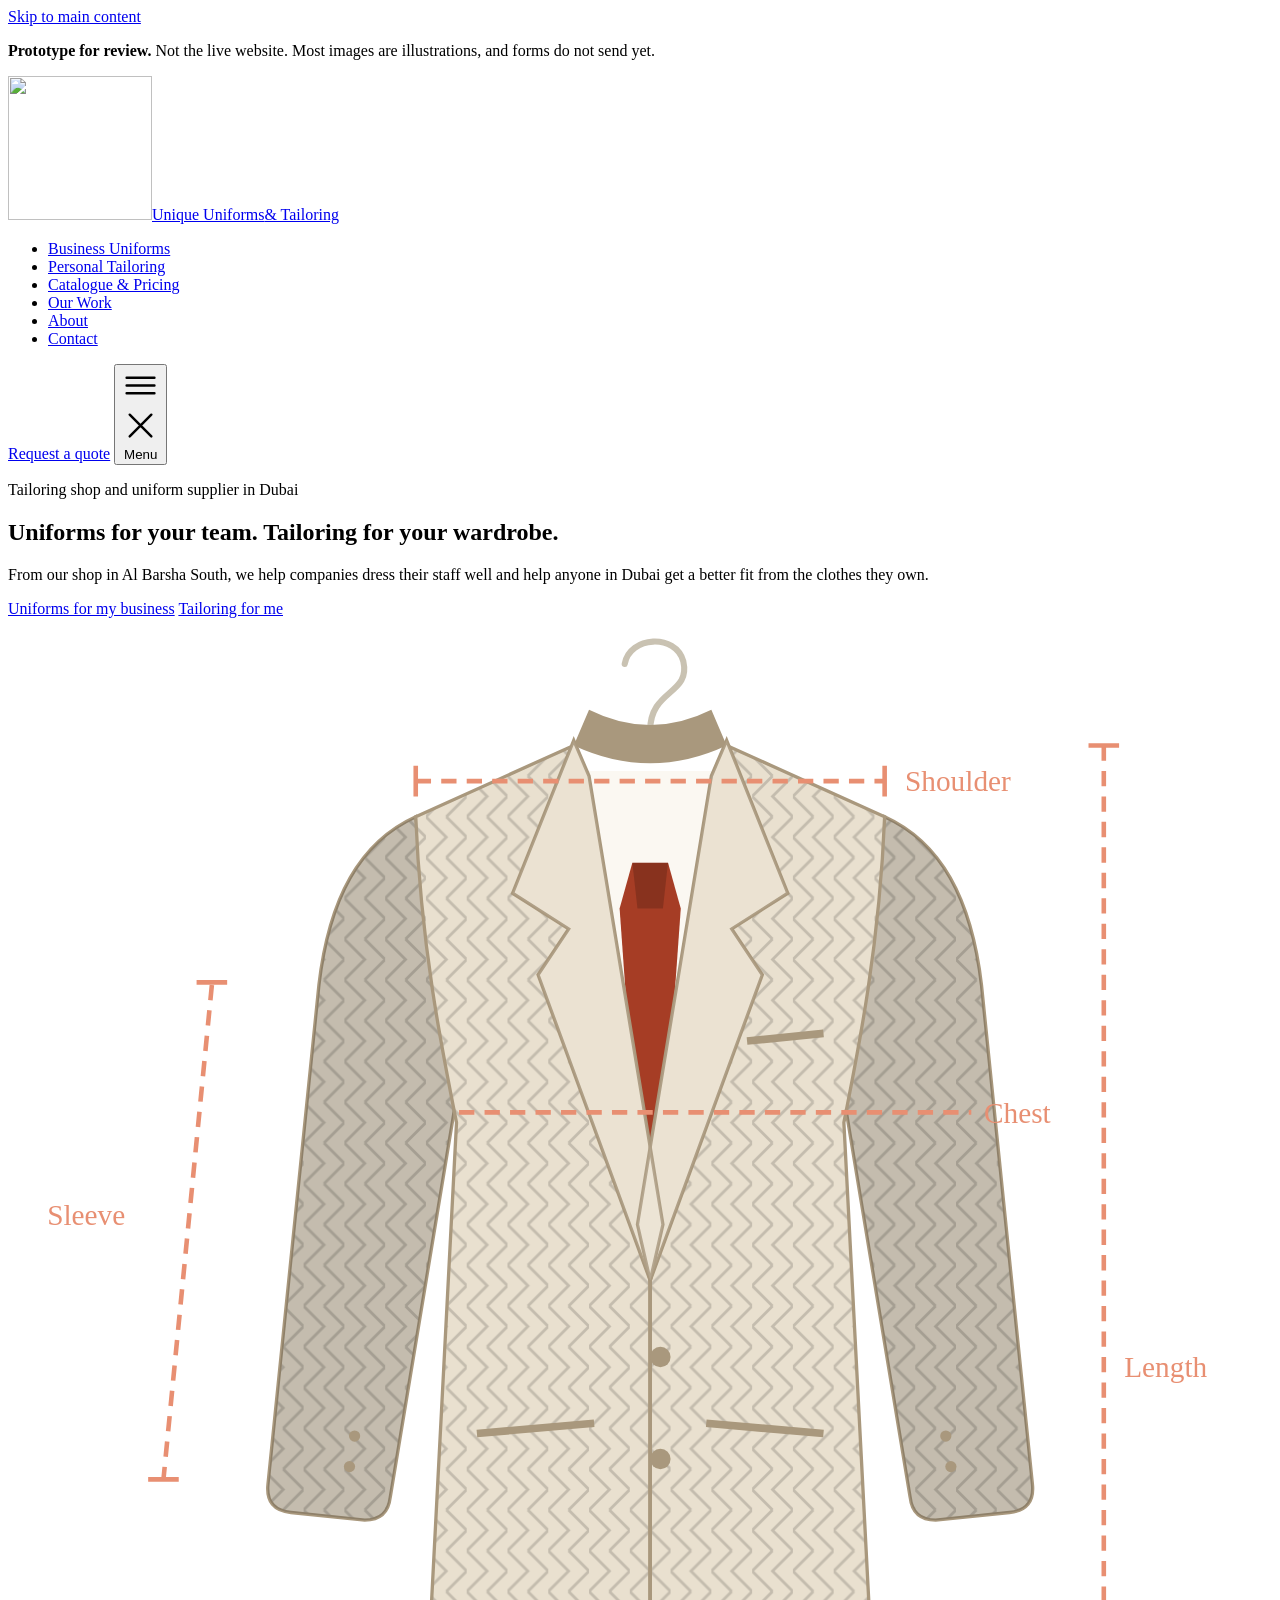
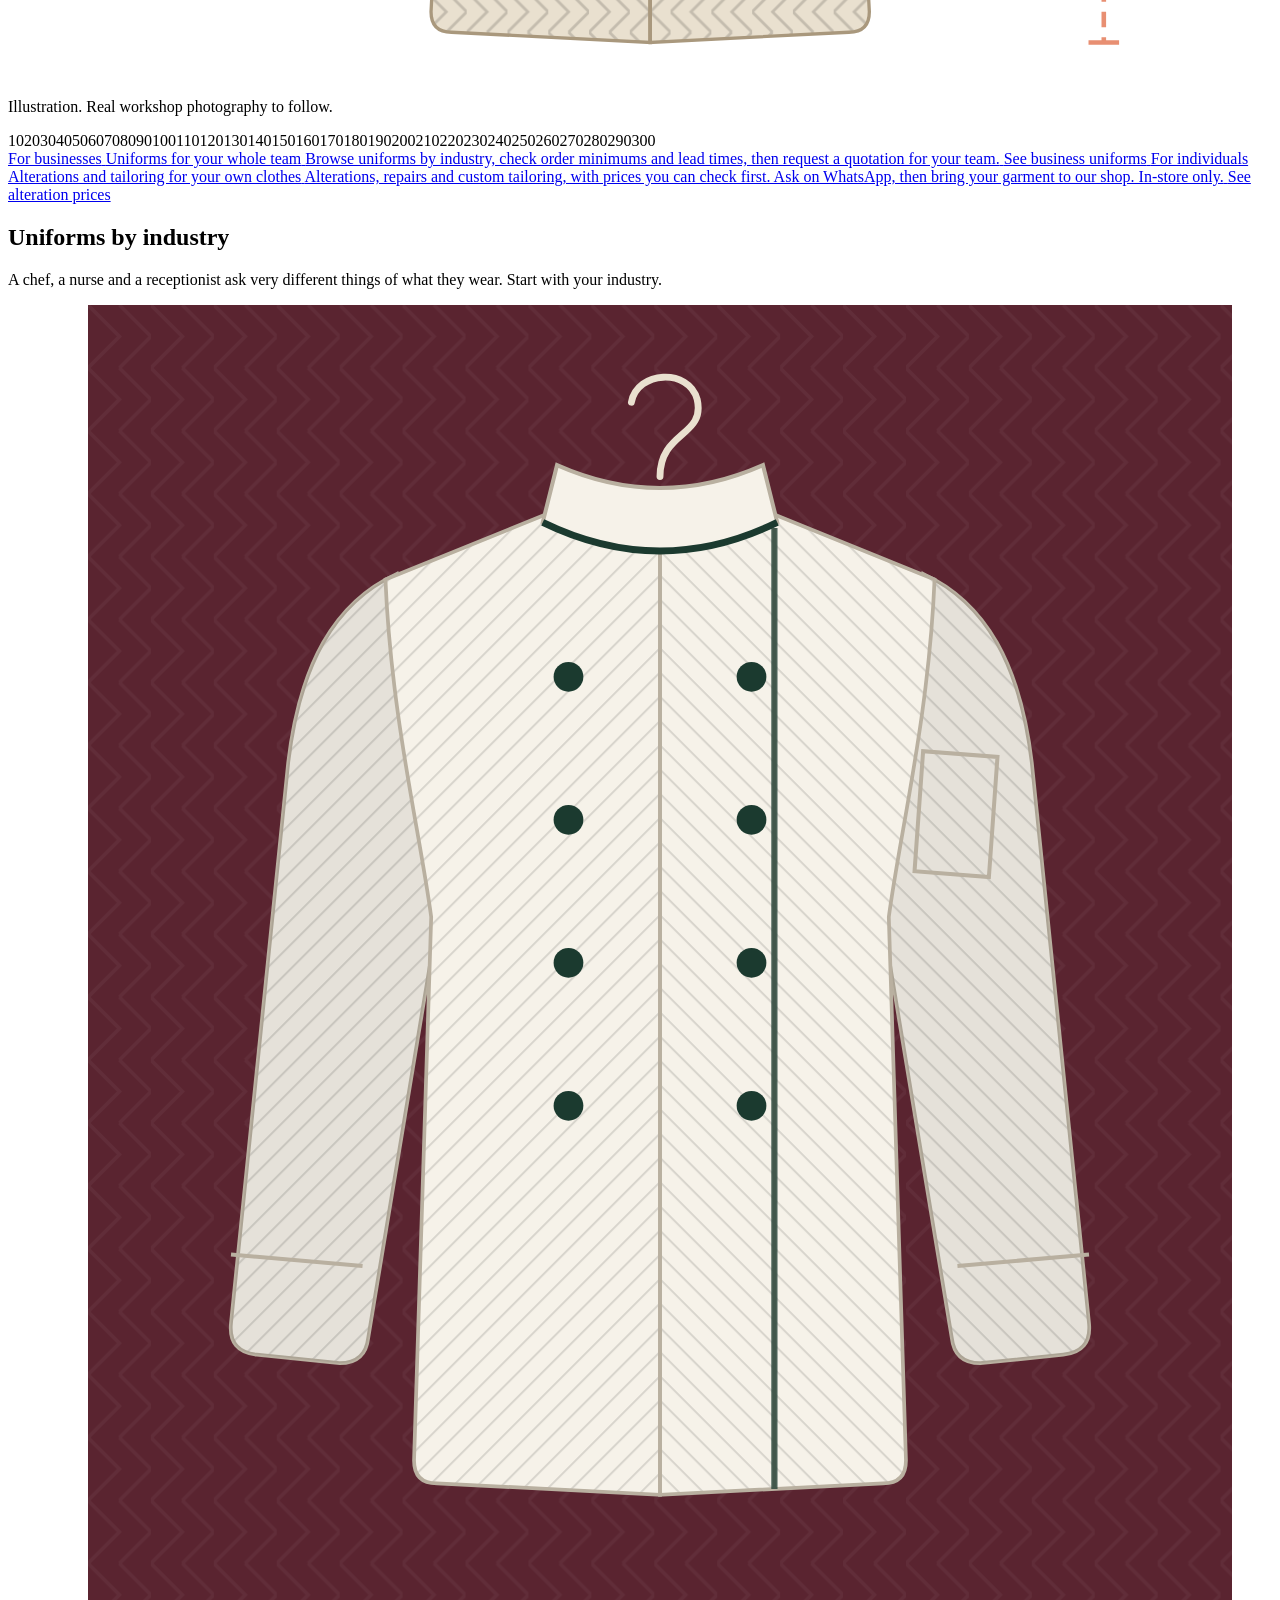
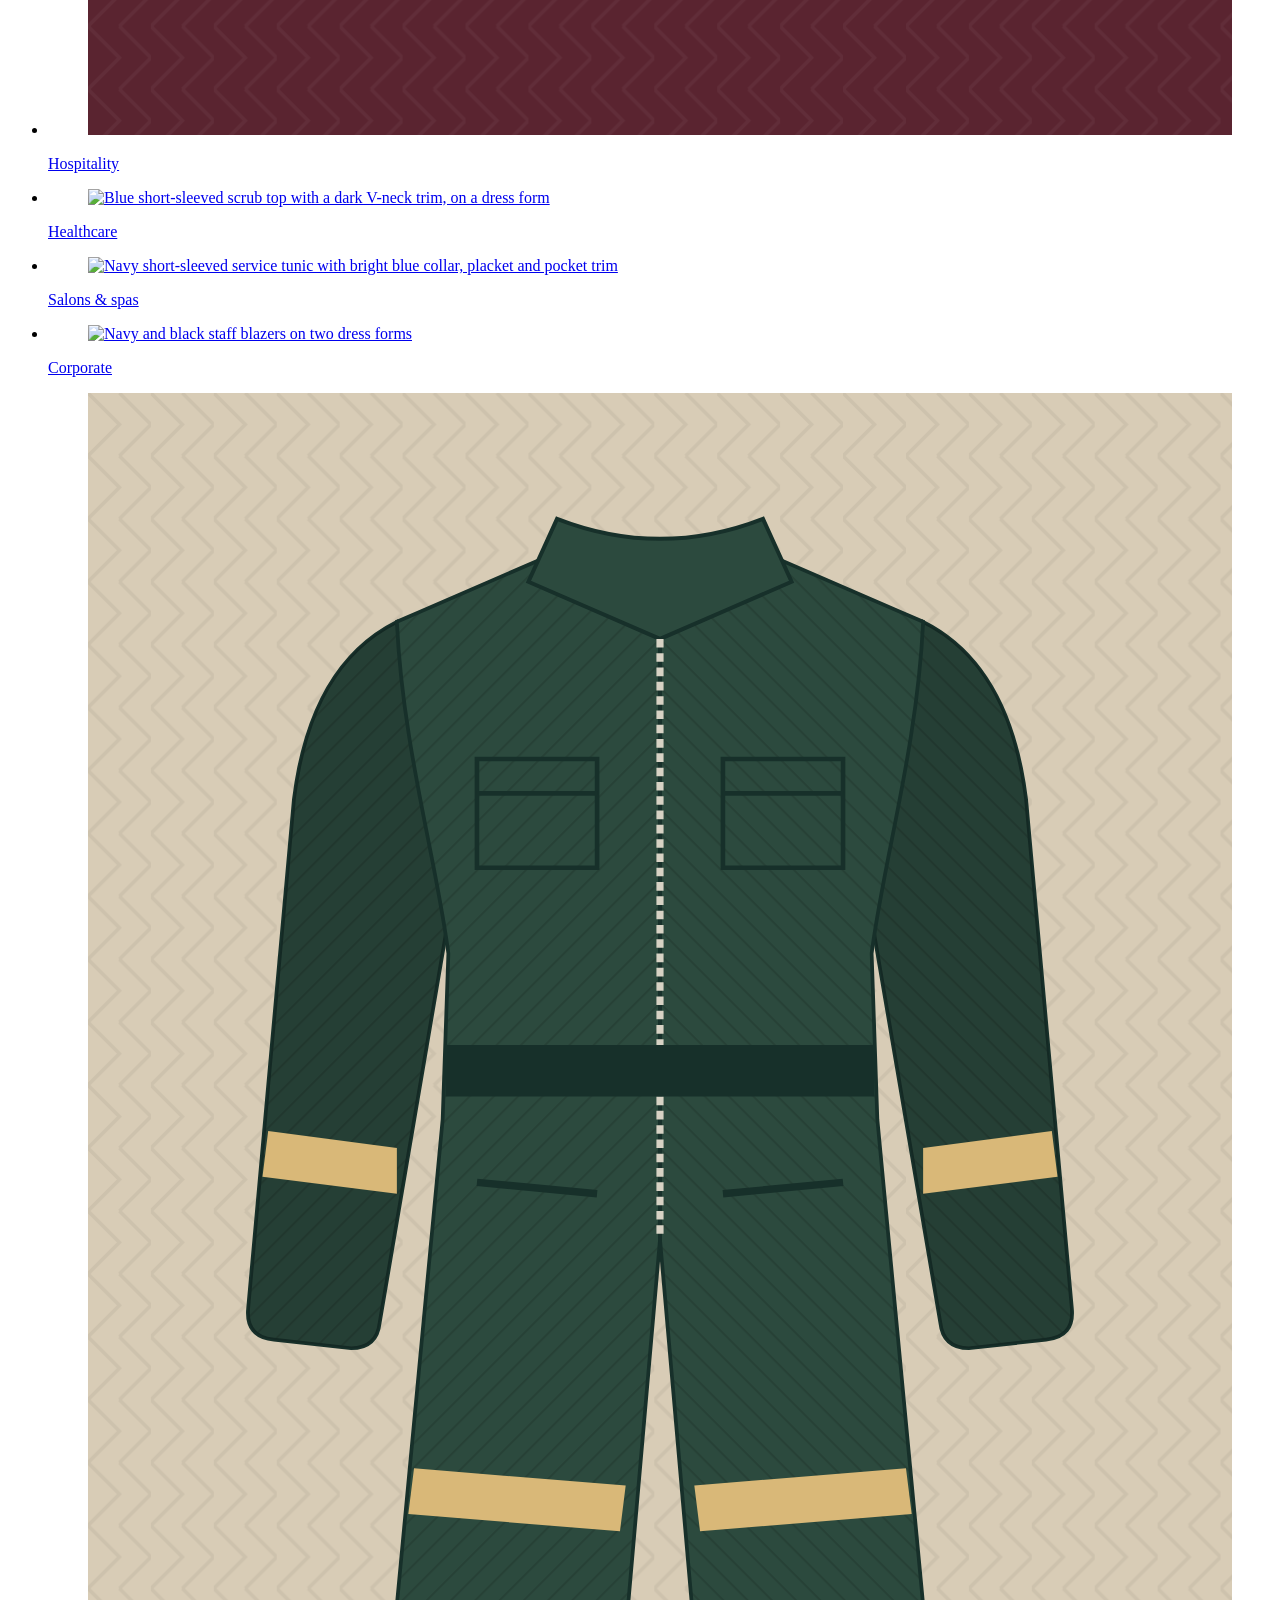
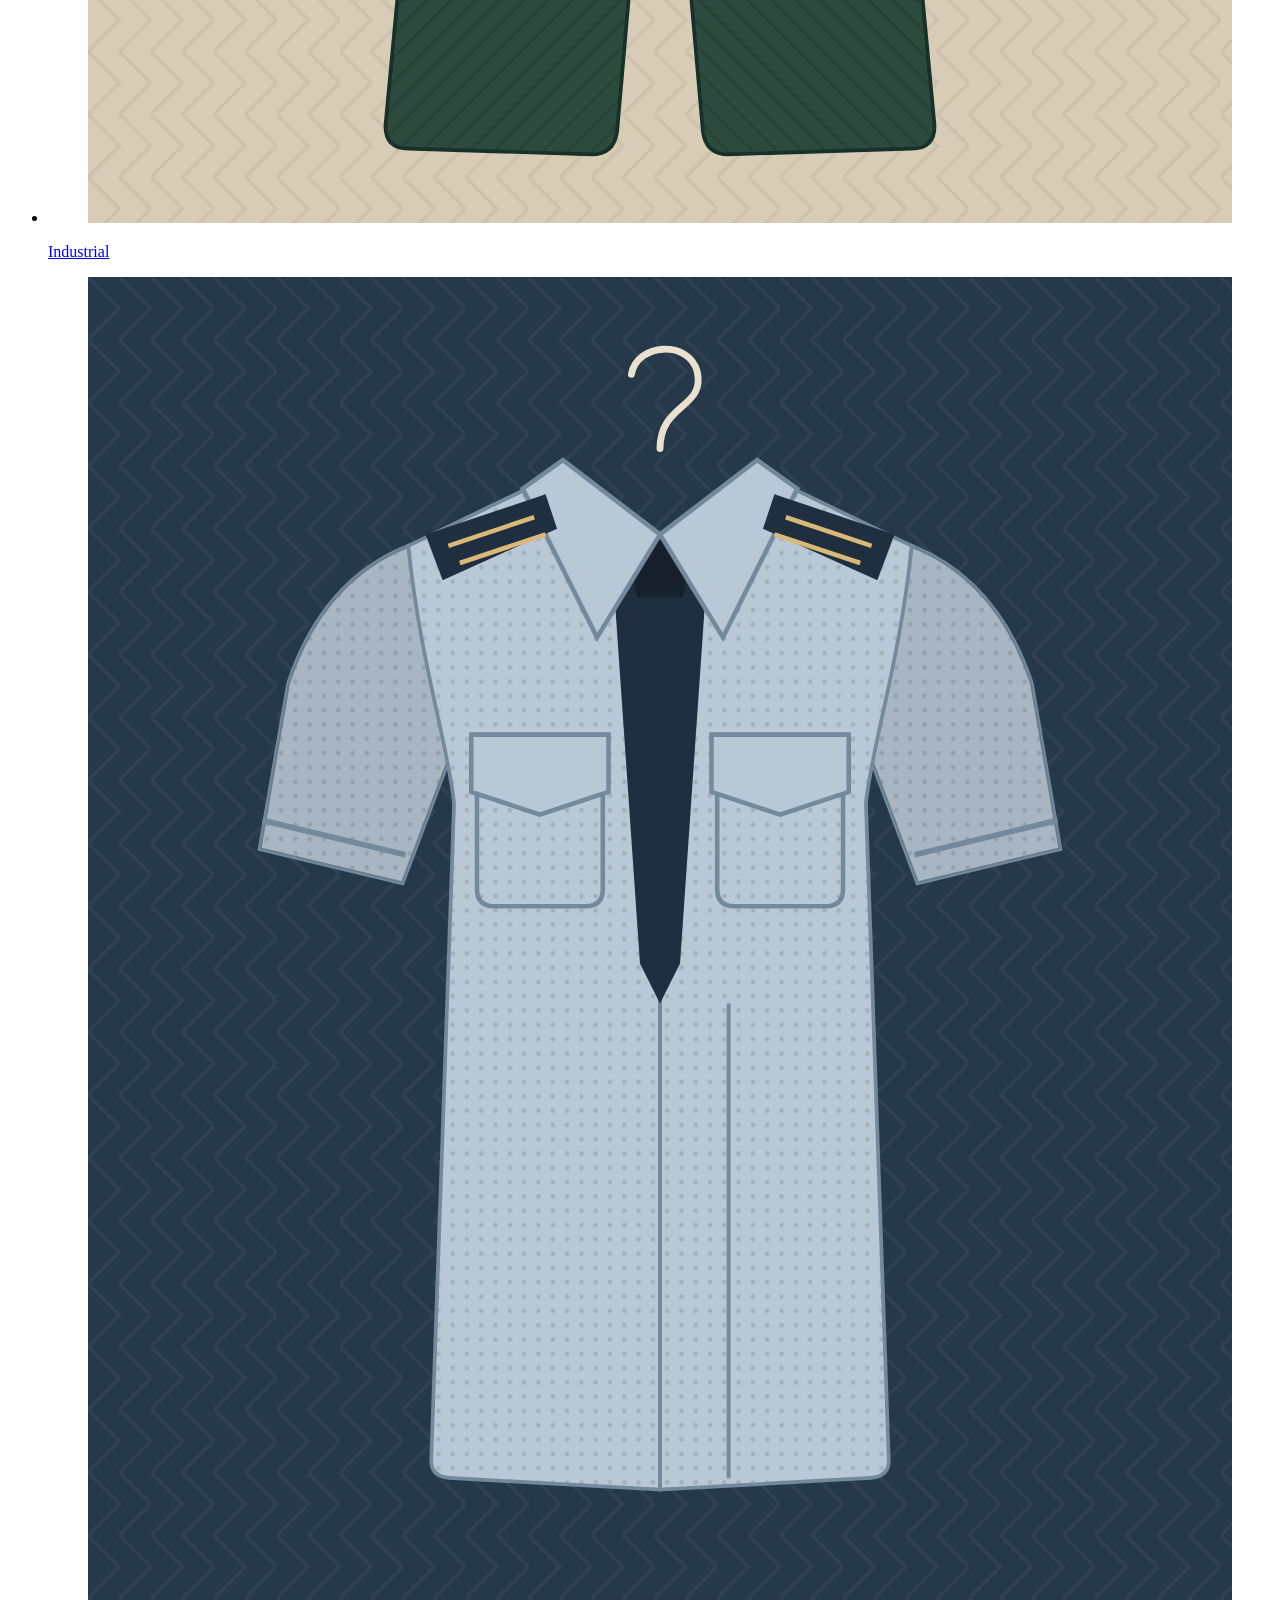
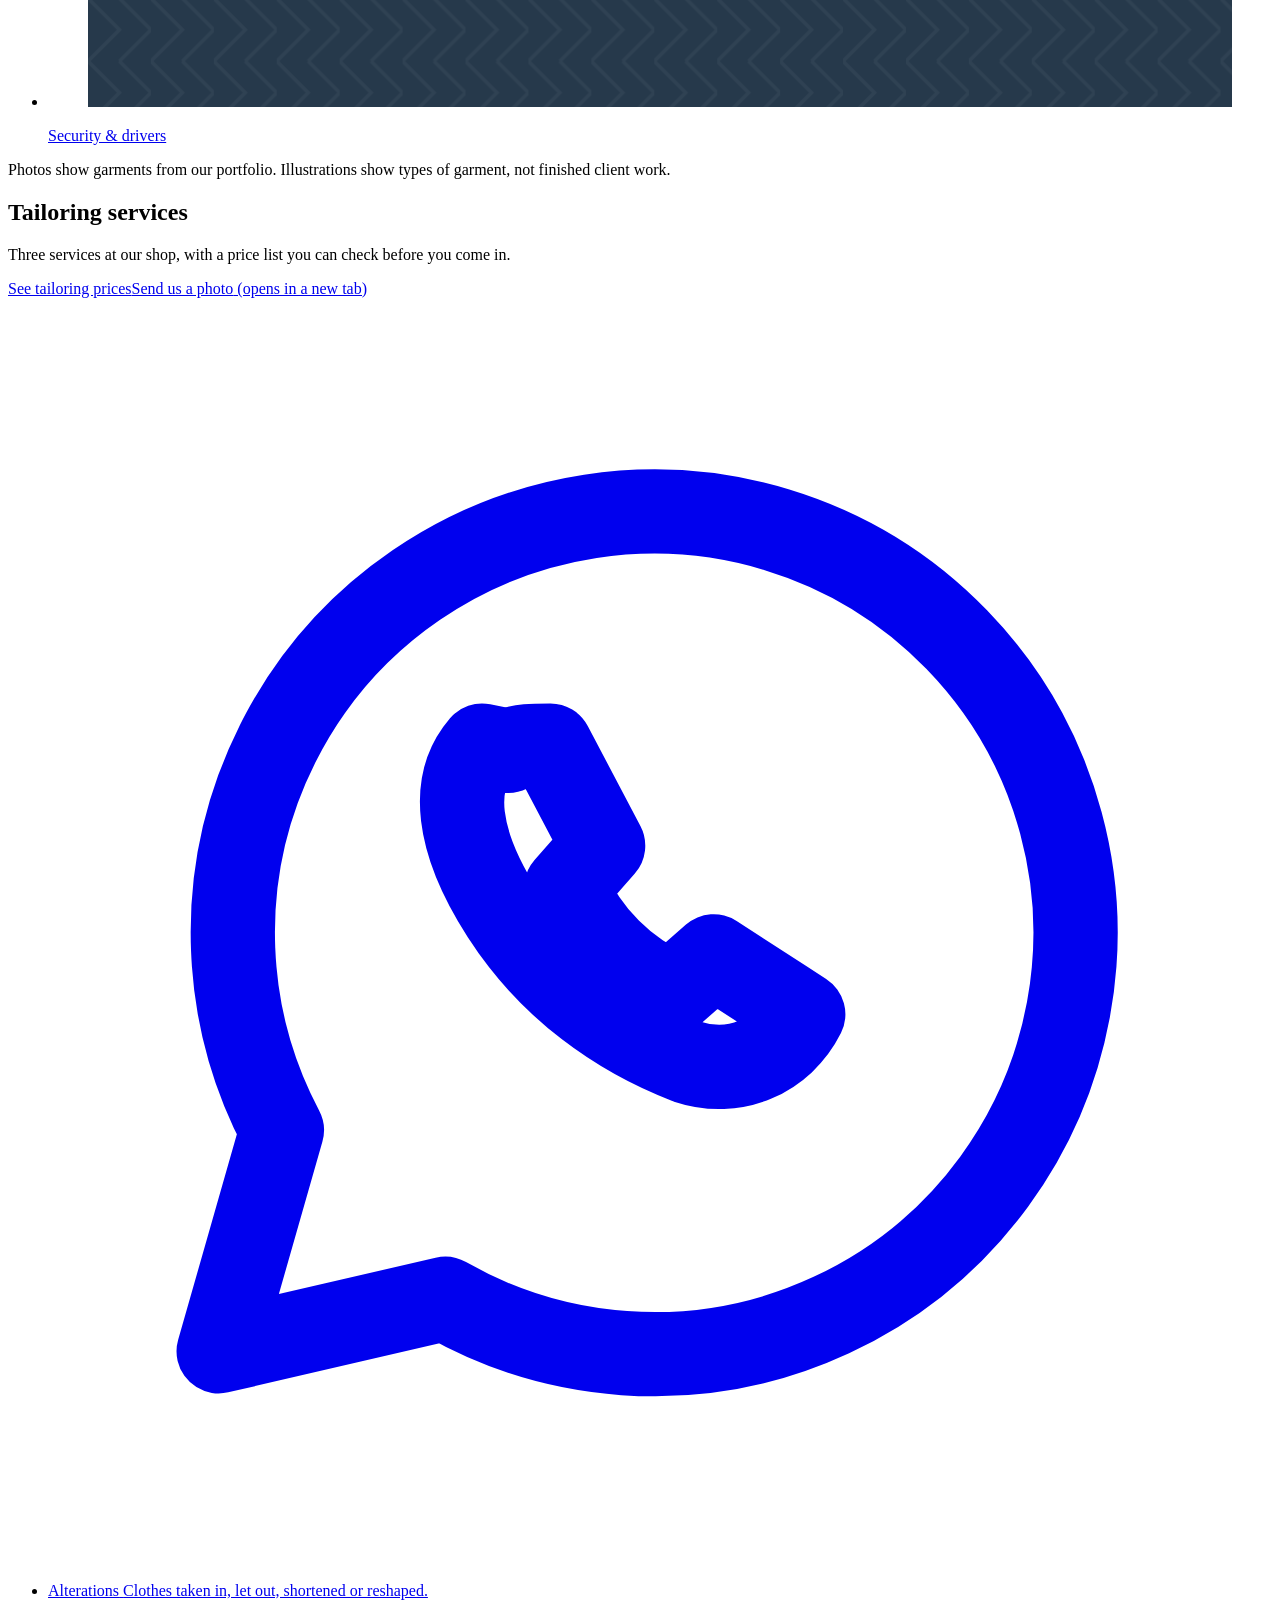
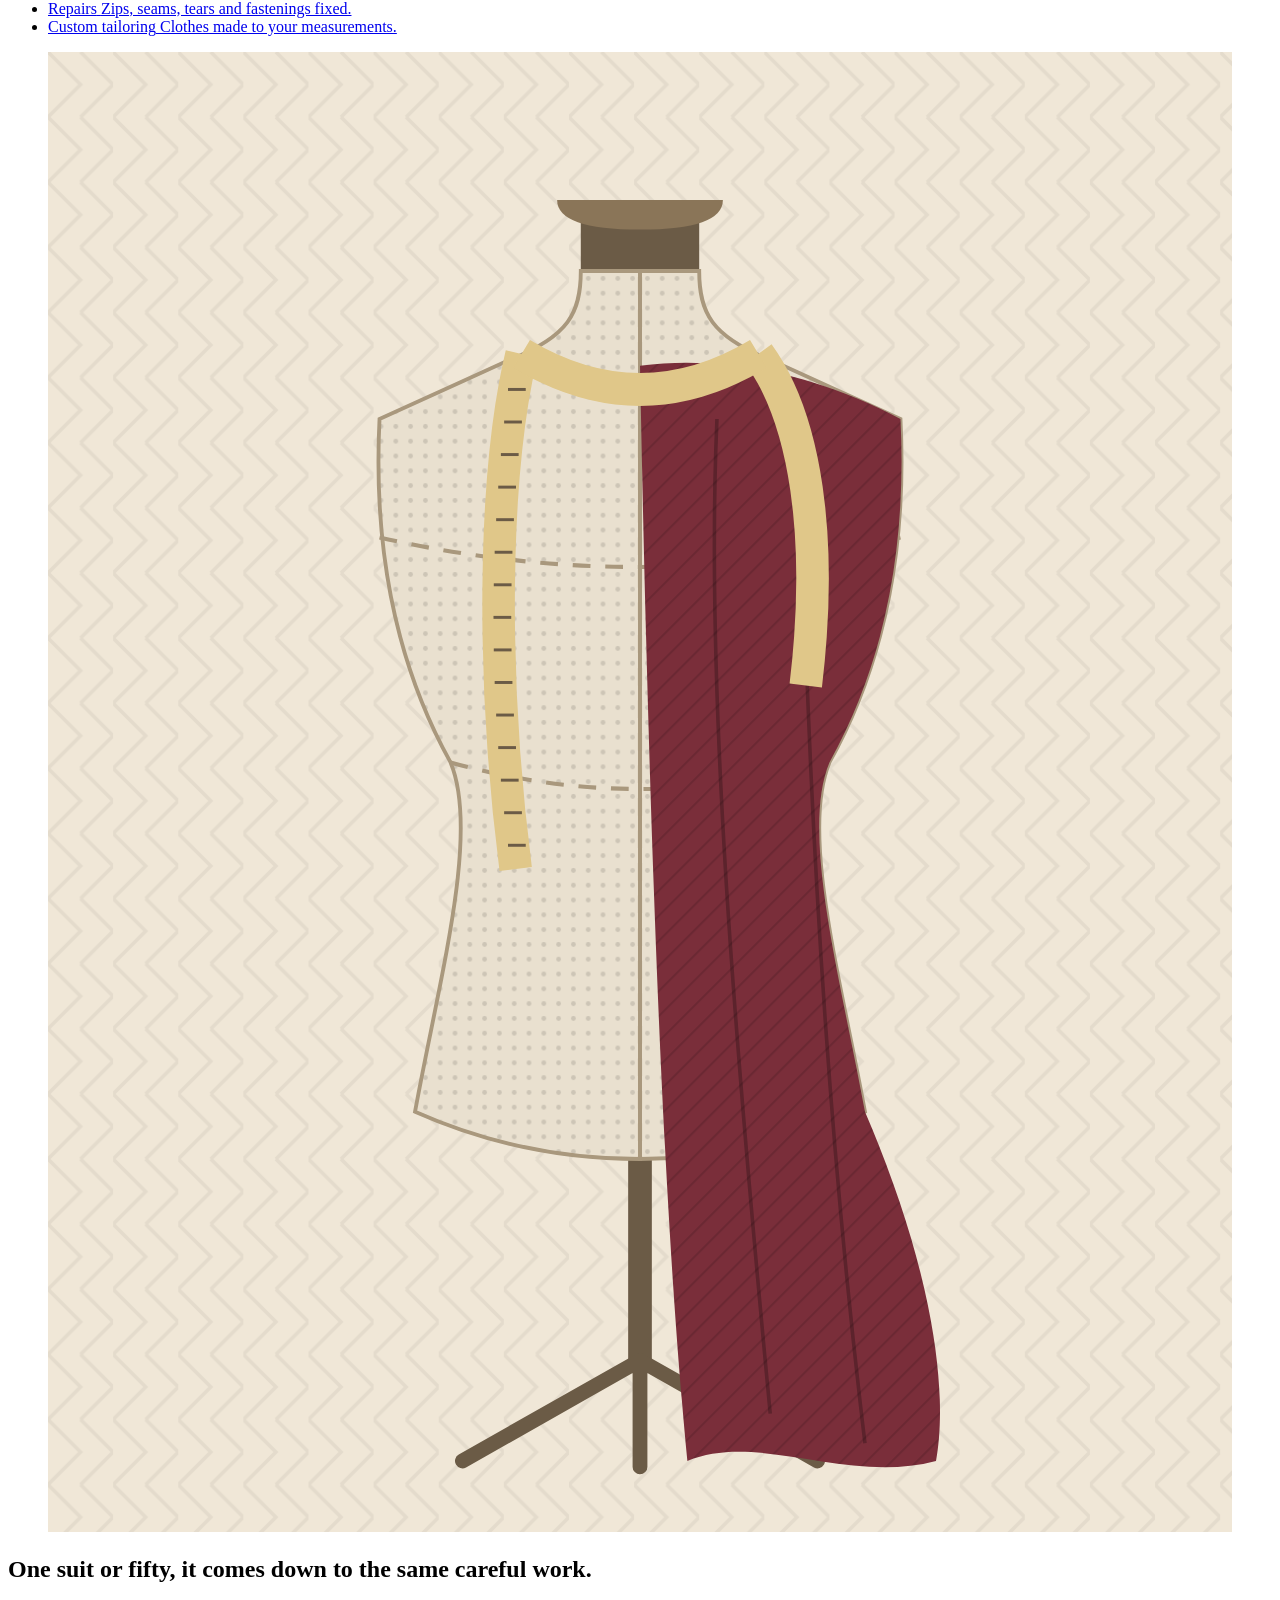
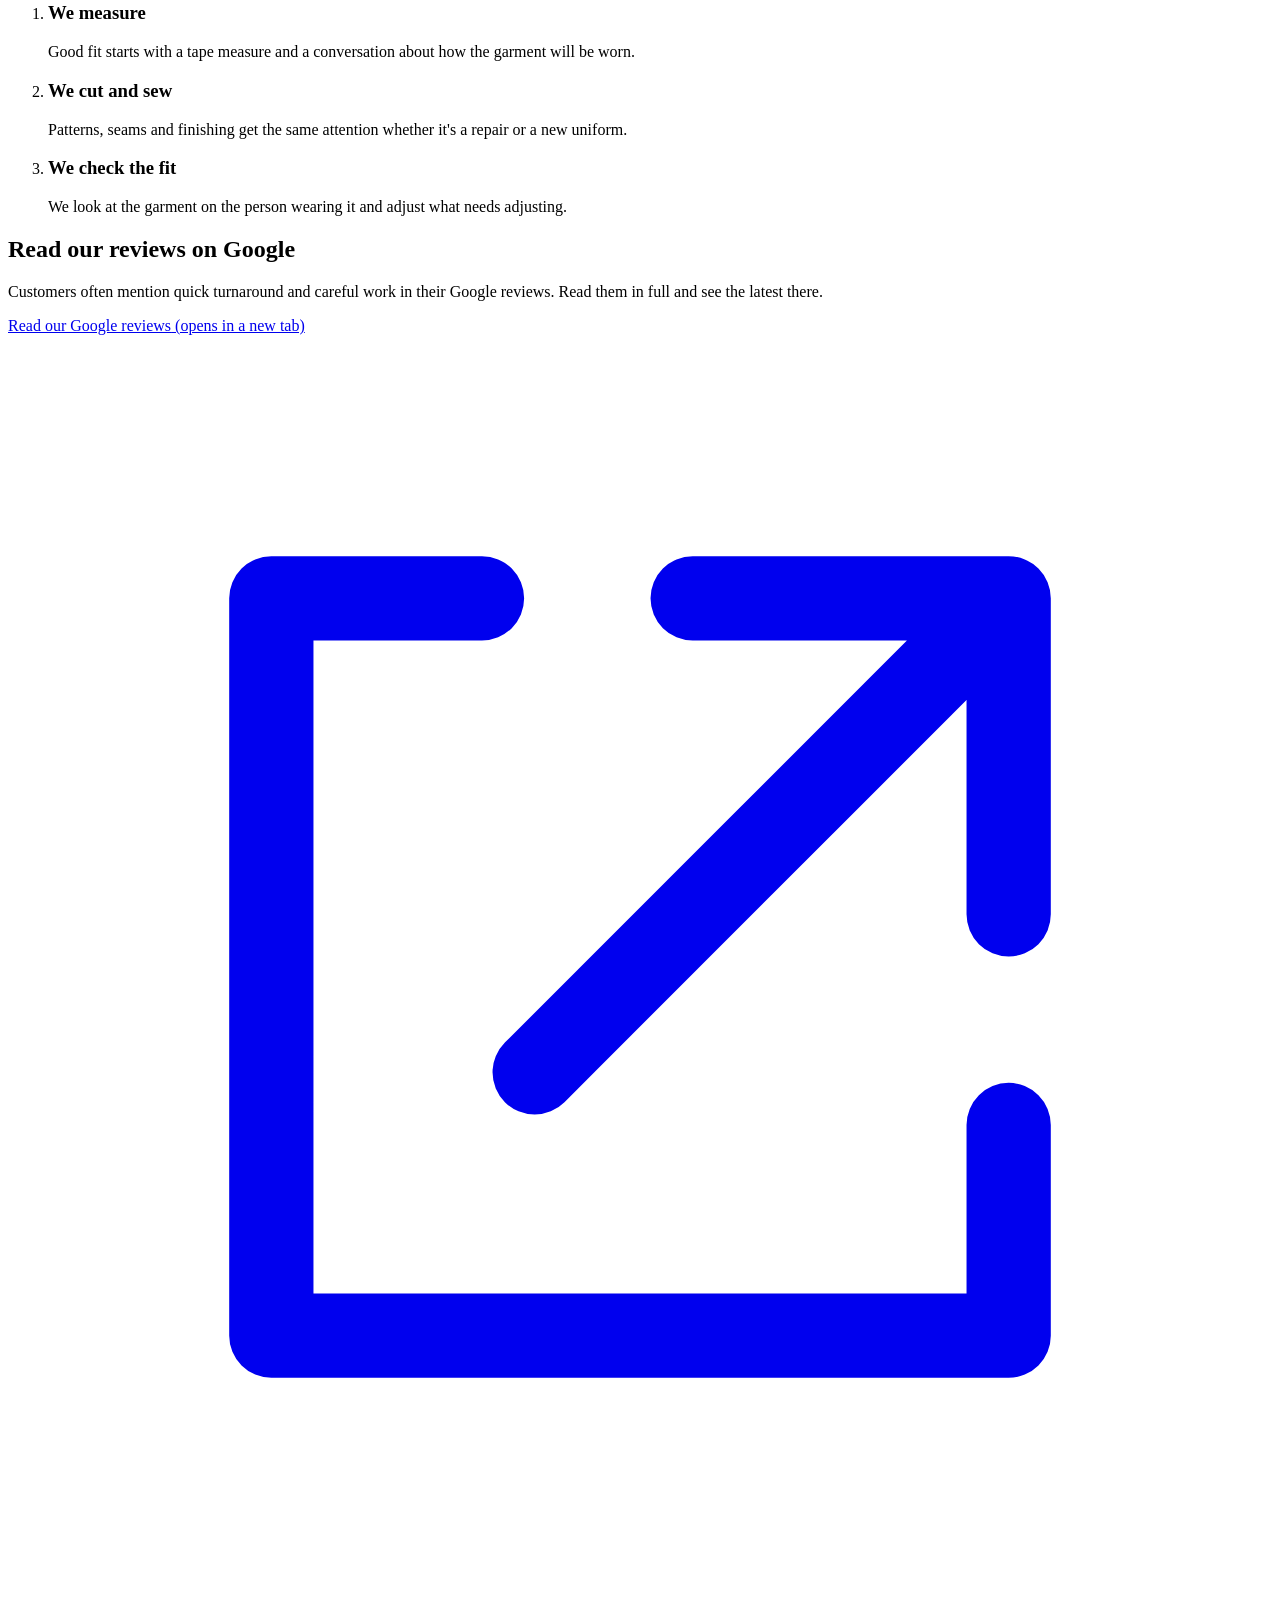
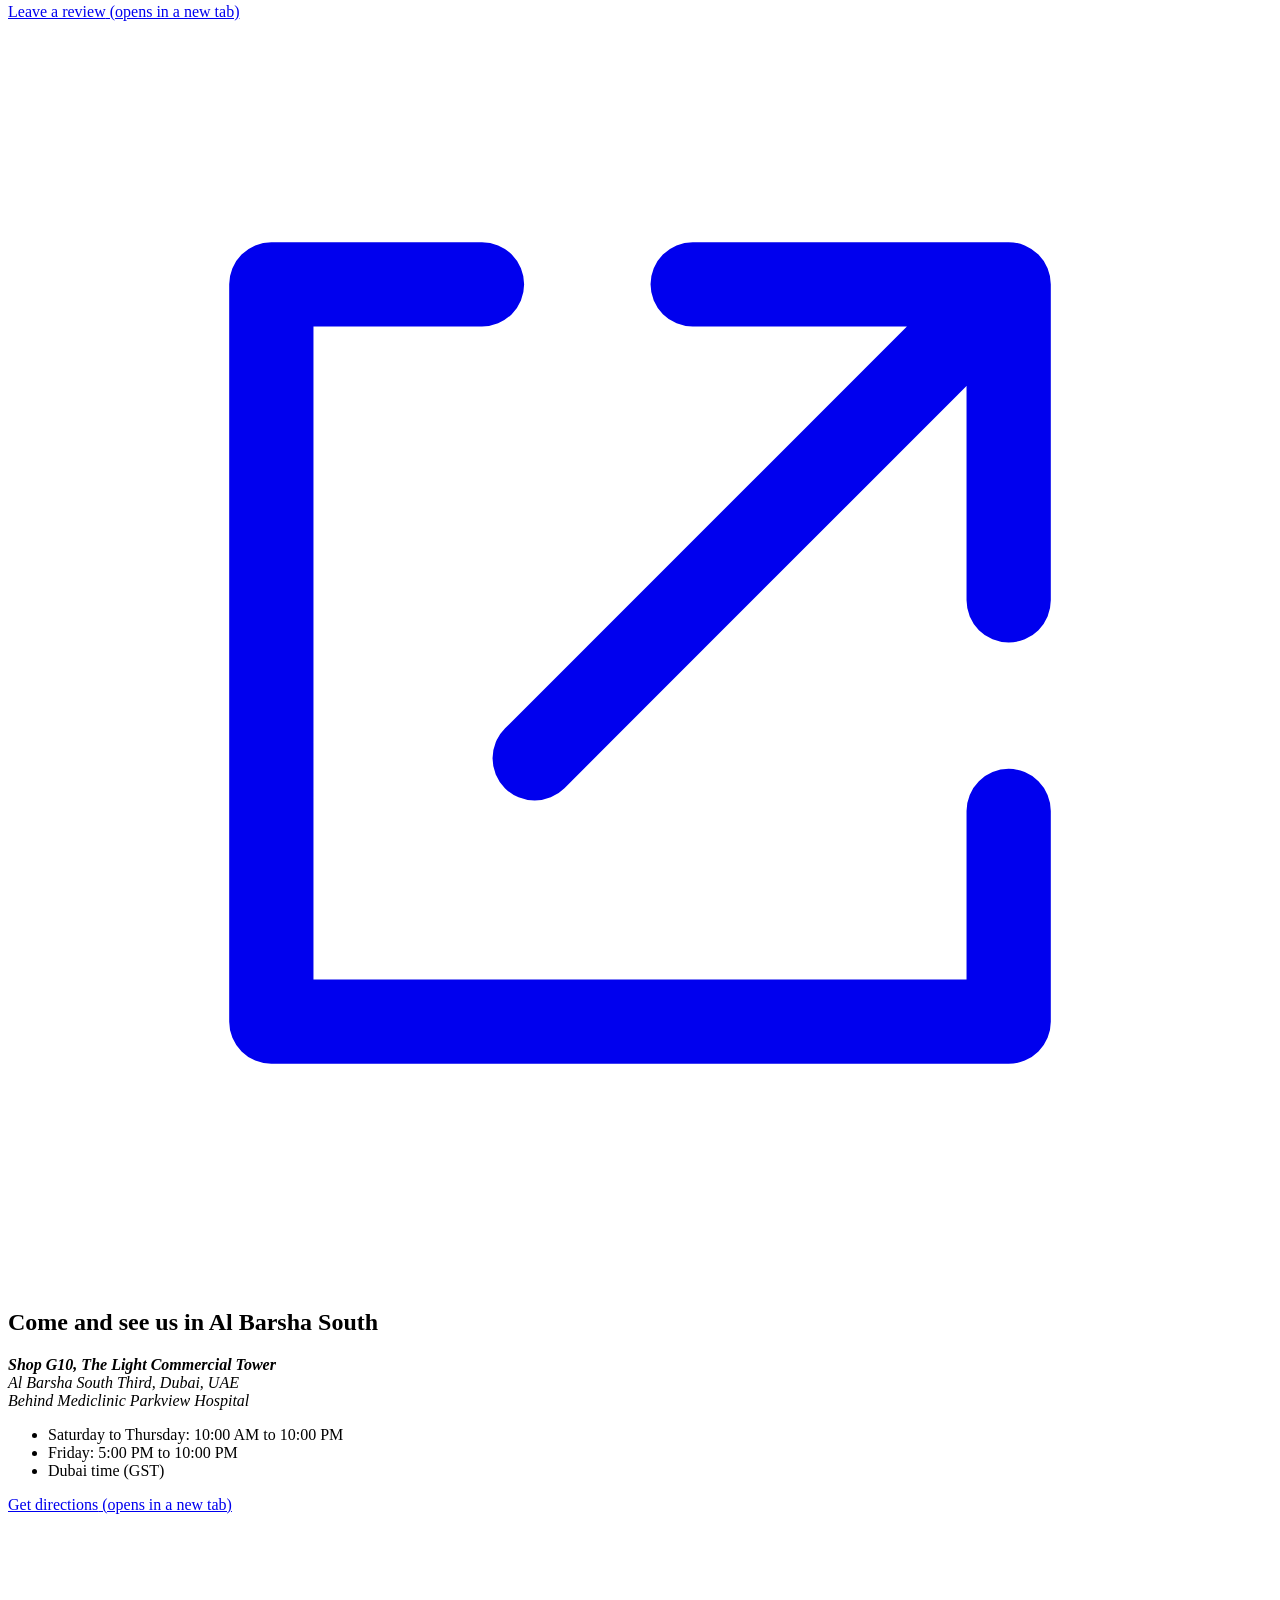
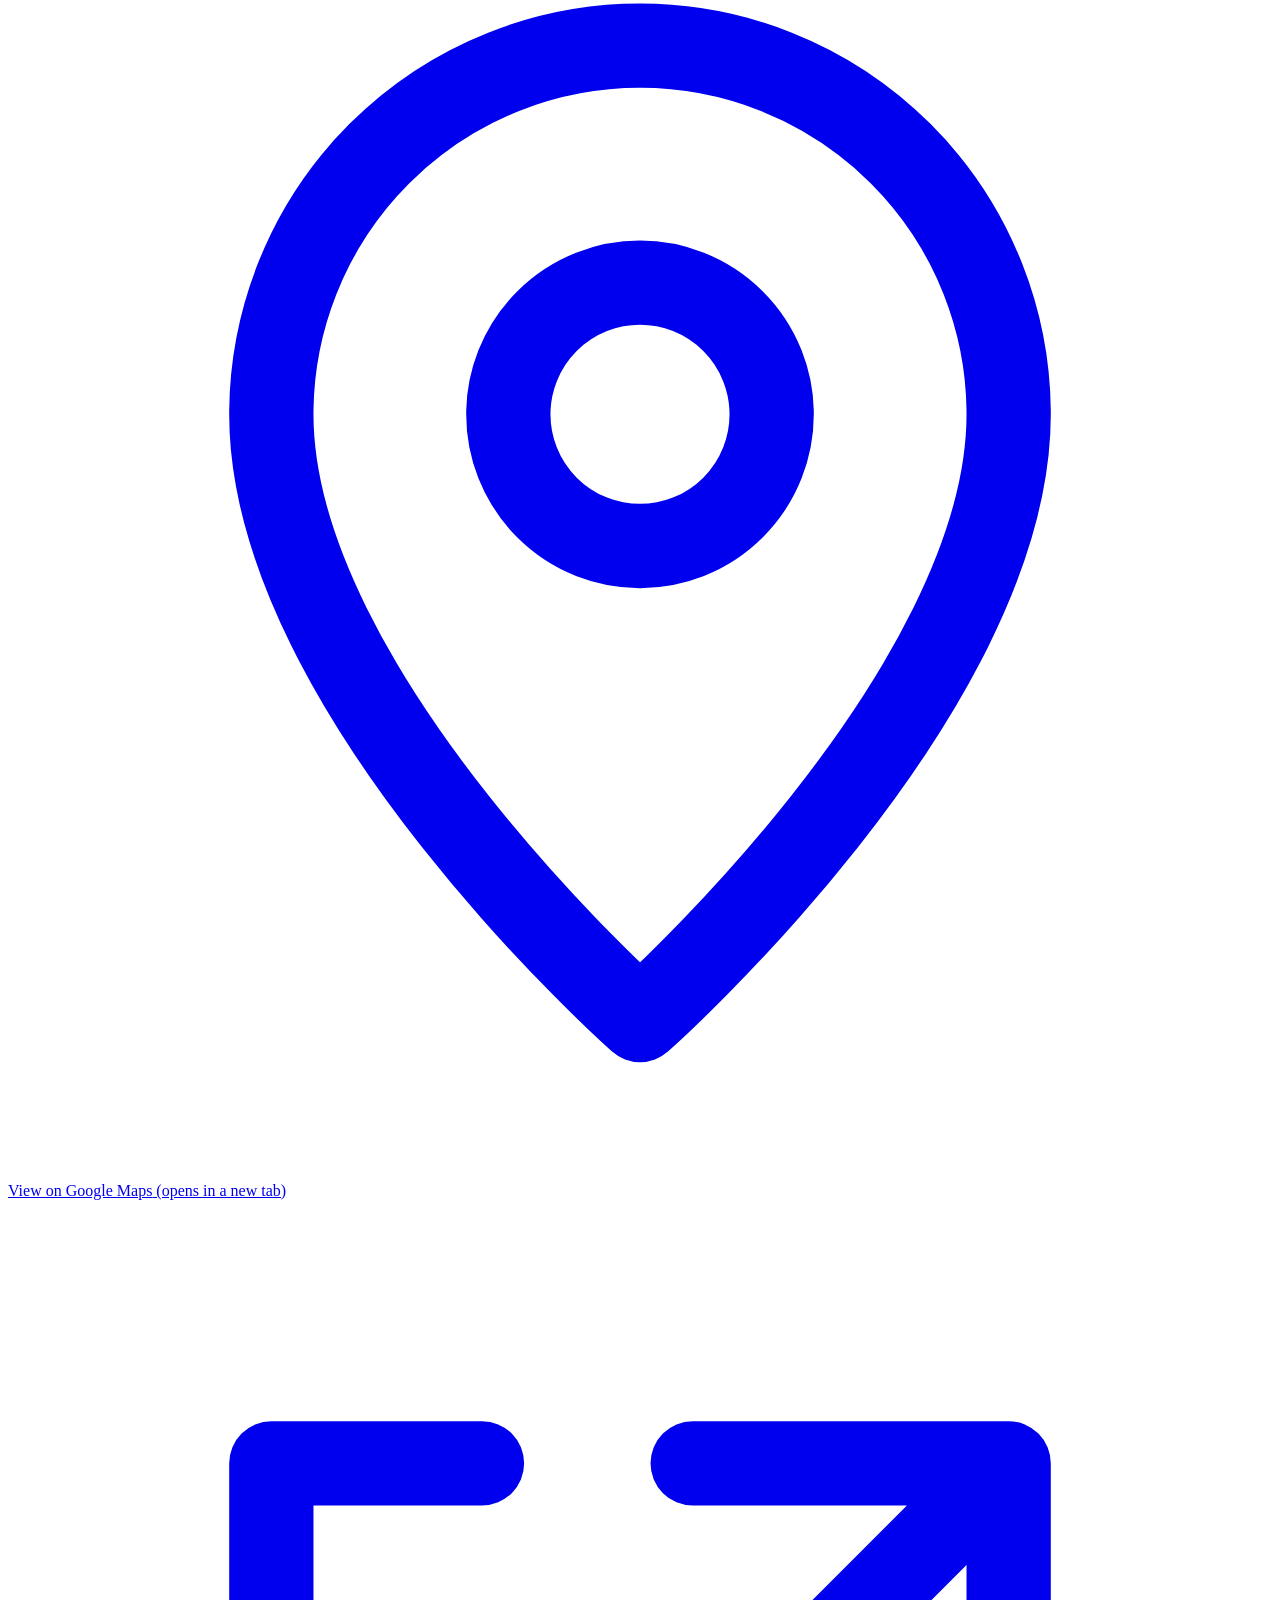
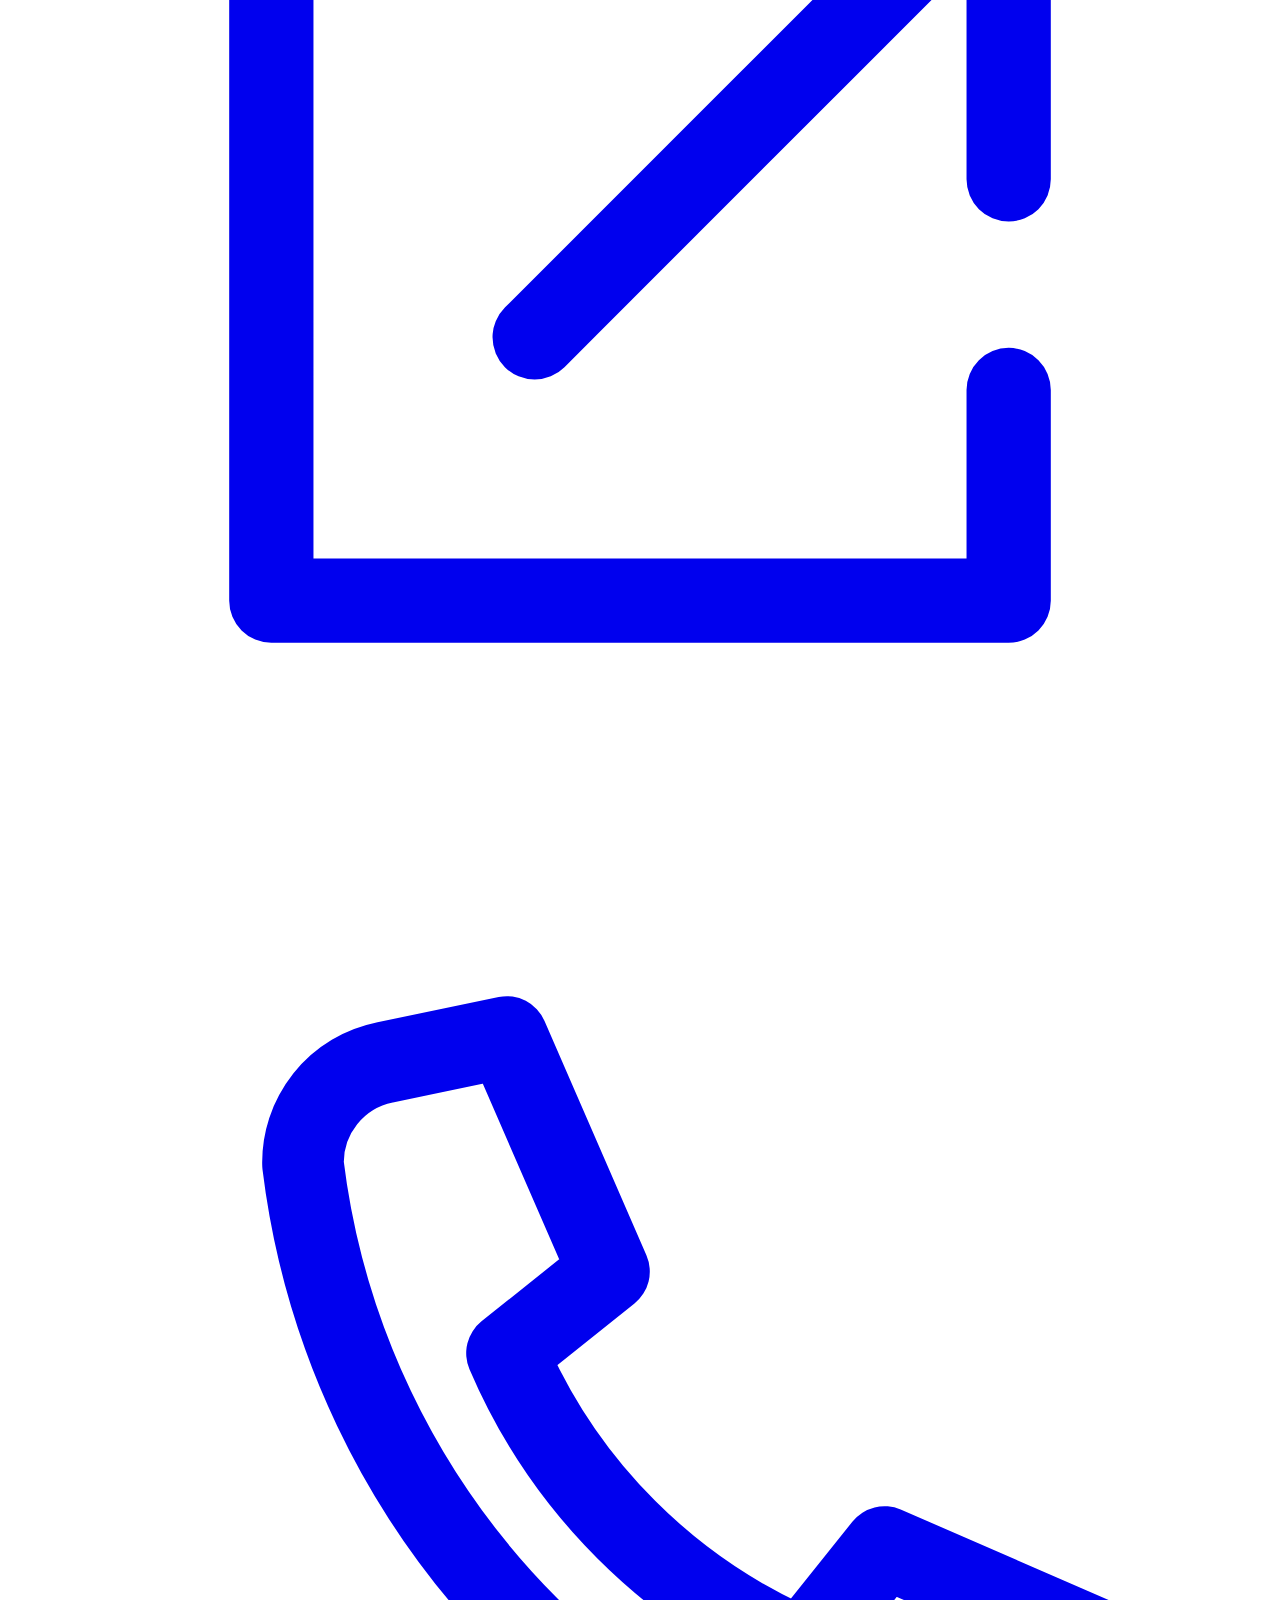
==== commit 5f768f02: "Update preview with owner-confirmed policies, prices and logo Co-Authored-By: Claude Opus 5.5 <norep" ====
--- a/index.html
+++ b/index.html
@@ -16,15 +16,15 @@
 <meta property="og:locale" content="en_AE">
 <meta name="twitter:card" content="summary_large_image">
 <meta name="theme-color" content="#1B3A2F">
-<link rel="icon" href="/unique-uniforms-website/favicon.svg" type="image/svg+xml">
+<link rel="icon" href="/unique-uniforms-website/images/favicon.png" type="image/png">
 <link rel="apple-touch-icon" href="/unique-uniforms-website/images/apple-touch-icon.png">
 <link rel="preconnect" href="https://fonts.googleapis.com">
 <link rel="preconnect" href="https://fonts.gstatic.com" crossorigin>
 <link rel="stylesheet" href="https://fonts.googleapis.com/css2?family=Hanken+Grotesk:wght@400;500;600&family=Young+Serif&display=swap">
-<link rel="stylesheet" href="/unique-uniforms-website/assets/site.css?v=5df295b0">
+<link rel="stylesheet" href="/unique-uniforms-website/assets/site.css?v=a068edd4">
 <script>document.documentElement.classList.add('js')</script>
-<script src="/unique-uniforms-website/assets/site.js?v=5df295b0" defer></script>
-<script type="application/ld+json">{"@context": "https://schema.org", "@type": "LocalBusiness", "@id": "https://belalabdelaziz27-svg.github.io/unique-uniforms-website/#business", "name": "Unique Uniforms & Tailoring", "url": "https://belalabdelaziz27-svg.github.io/unique-uniforms-website/", "telephone": "+97145820555", "email": "info@uniqueuniformsme.com", "hasMap": "https://maps.google.com/?cid=11090970248273344366", "sameAs": ["https://instagram.com/uniforms_unique", "https://www.facebook.com/UNIUNI2021/"], "address": {"@type": "PostalAddress", "streetAddress": "Shop G10, The Light Commercial Tower", "addressLocality": "Al Barsha South Third, Dubai", "addressRegion": "Dubai", "addressCountry": "AE"}, "openingHoursSpecification": [{"@type": "OpeningHoursSpecification", "dayOfWeek": ["Saturday", "Sunday", "Monday", "Tuesday", "Wednesday", "Thursday"], "opens": "10:00", "closes": "22:00"}, {"@type": "OpeningHoursSpecification", "dayOfWeek": ["Friday"], "opens": "17:00", "closes": "22:00"}]}</script>
+<script src="/unique-uniforms-website/assets/site.js?v=a068edd4" defer></script>
+<script type="application/ld+json">{"@context": "https://schema.org", "@type": "LocalBusiness", "@id": "https://belalabdelaziz27-svg.github.io/unique-uniforms-website/#business", "name": "Unique Uniforms & Tailoring", "alternateName": "Unique Tailoring Dubai", "url": "https://belalabdelaziz27-svg.github.io/unique-uniforms-website/", "telephone": "+97145820555", "email": "info@uniqueuniformsme.com", "hasMap": "https://maps.google.com/?cid=11090970248273344366", "sameAs": ["https://instagram.com/uniforms_unique", "https://www.facebook.com/UNIUNI2021/"], "address": {"@type": "PostalAddress", "streetAddress": "Shop G10, The Light Commercial Tower", "addressLocality": "Al Barsha South Third, Dubai", "addressRegion": "Dubai", "addressCountry": "AE"}, "openingHoursSpecification": [{"@type": "OpeningHoursSpecification", "dayOfWeek": ["Saturday", "Sunday", "Monday", "Tuesday", "Wednesday", "Thursday"], "opens": "10:00", "closes": "22:00"}, {"@type": "OpeningHoursSpecification", "dayOfWeek": ["Friday"], "opens": "17:00", "closes": "22:00"}]}</script>
 </head>
 <body>
 <svg width="0" height="0" style="position:absolute" aria-hidden="true" focusable="false"><defs>
@@ -39,7 +39,7 @@
 <p class="proto-bar"><strong>Prototype for review.</strong> Not the live website. Most images are illustrations, and forms do not send yet.</p>
 <header class="site-header" data-header>
   <div class="wrap site-header__in">
-    <a class="logo" href="/unique-uniforms-website/" aria-label="Unique Uniforms &amp; Tailoring, home"><svg class="logo__mark" viewBox="0 0 48 48" aria-hidden="true" focusable="false"><path d="M21 4h6v3c5 1 8 3 8 3-1 6-2 8-4 11 0 3 1 6 1 9H16c0-3 1-6 1-9-2-3-3-5-4-11 0 0 3-2 8-3z" fill="currentColor"/><path d="M24 30v9M18 43l6-4 6 4" fill="none" stroke="currentColor" stroke-width="1.8" stroke-linecap="round"/><g fill="none" stroke="var(--logo-cut, #FBF8F2)" stroke-width="3.6"><path d="M10 5l22 30M38 5L16 35"/></g><g fill="none" stroke="var(--logo-accent, #A63D25)" stroke-width="1.9" stroke-linecap="round"><path d="M10 5l22 30M38 5L16 35"/></g><g fill="none" stroke="var(--logo-accent, #A63D25)" stroke-width="1.7"><circle cx="13.5" cy="39.5" r="4.4"/><circle cx="34.5" cy="39.5" r="4.4"/></g></svg><span class="logo__text"><span class="logo__name">Unique Uniforms</span><span class="logo__sub">&amp; Tailoring</span></span></a>
+    <a class="logo" href="/unique-uniforms-website/" aria-label="Unique Uniforms &amp; Tailoring, home"><img class="logo__mark" src="/unique-uniforms-website/images/logo-emblem.png" width="144" height="144" alt=""><span class="logo__text"><span class="logo__name">Unique Uniforms</span><span class="logo__sub">&amp; Tailoring</span></span></a>
     <nav class="nav" aria-label="Main"><ul><li><a href="/unique-uniforms-website/business-uniforms/">Business Uniforms</a></li><li><a href="/unique-uniforms-website/tailoring/">Personal Tailoring</a></li><li><a href="/unique-uniforms-website/catalogue-pricing/">Catalogue &amp; Pricing</a></li><li><a href="/unique-uniforms-website/our-work/">Our Work</a></li><li><a href="/unique-uniforms-website/about/">About</a></li><li><a href="/unique-uniforms-website/contact/">Contact</a></li></ul></nav>
     <div class="site-header__cta">
       <a class="btn btn--primary btn--sm site-header__quote" href="/unique-uniforms-website/business-uniforms/#quote"><span>Request a quote</span></a>
@@ -91,7 +91,7 @@
   <a class="journey journey--ind" href="/unique-uniforms-website/catalogue-pricing/#personal">
     <span class="journey__who">For individuals</span>
     <span class="journey__title">Alterations and tailoring for your own clothes</span>
-    <span class="journey__text">Alterations, repairs and custom tailoring, with prices you can check first. Find your garment, then message us on WhatsApp or drop in.</span>
+    <span class="journey__text">Alterations, repairs and custom tailoring, with prices you can check first. Ask on WhatsApp, then bring your garment to our shop. In-store only.</span>
     <span class="journey__cta">See alteration prices</span>
   </a>
 </section>
@@ -164,8 +164,8 @@
 <footer class="site-footer">
   <div class="wrap site-footer__grid">
     <div class="site-footer__brand">
-      <a class="logo" href="/unique-uniforms-website/" aria-label="Unique Uniforms &amp; Tailoring, home"><svg class="logo__mark" viewBox="0 0 48 48" aria-hidden="true" focusable="false"><path d="M21 4h6v3c5 1 8 3 8 3-1 6-2 8-4 11 0 3 1 6 1 9H16c0-3 1-6 1-9-2-3-3-5-4-11 0 0 3-2 8-3z" fill="currentColor"/><path d="M24 30v9M18 43l6-4 6 4" fill="none" stroke="currentColor" stroke-width="1.8" stroke-linecap="round"/><g fill="none" stroke="var(--logo-cut, #FBF8F2)" stroke-width="3.6"><path d="M10 5l22 30M38 5L16 35"/></g><g fill="none" stroke="var(--logo-accent, #A63D25)" stroke-width="1.9" stroke-linecap="round"><path d="M10 5l22 30M38 5L16 35"/></g><g fill="none" stroke="var(--logo-accent, #A63D25)" stroke-width="1.7"><circle cx="13.5" cy="39.5" r="4.4"/><circle cx="34.5" cy="39.5" r="4.4"/></g></svg><span class="logo__text"><span class="logo__name">Unique Uniforms</span><span class="logo__sub">&amp; Tailoring</span></span></a>
-      <p>Uniforms for businesses and tailoring for individuals, from our shop in Al Barsha South, Dubai.</p>
+      <a class="logo" href="/unique-uniforms-website/" aria-label="Unique Uniforms &amp; Tailoring, home"><img class="logo__mark" src="/unique-uniforms-website/images/logo-emblem.png" width="144" height="144" alt=""><span class="logo__text"><span class="logo__name">Unique Uniforms</span><span class="logo__sub">&amp; Tailoring</span></span></a>
+      <p>Uniforms for businesses, and tailoring for individuals as Unique Tailoring Dubai, from our shop in Al Barsha South, Dubai.</p>
       <ul class="site-footer__social"><li><a href="https://instagram.com/uniforms_unique" target="_blank" rel="noopener">Instagram<span class="sr-only"> (opens in a new tab)</span></a></li><li><a href="https://www.facebook.com/UNIUNI2021/" target="_blank" rel="noopener">Facebook<span class="sr-only"> (opens in a new tab)</span></a></li></ul>
     </div>
     <nav aria-label="For businesses"><h2>For businesses</h2><ul>
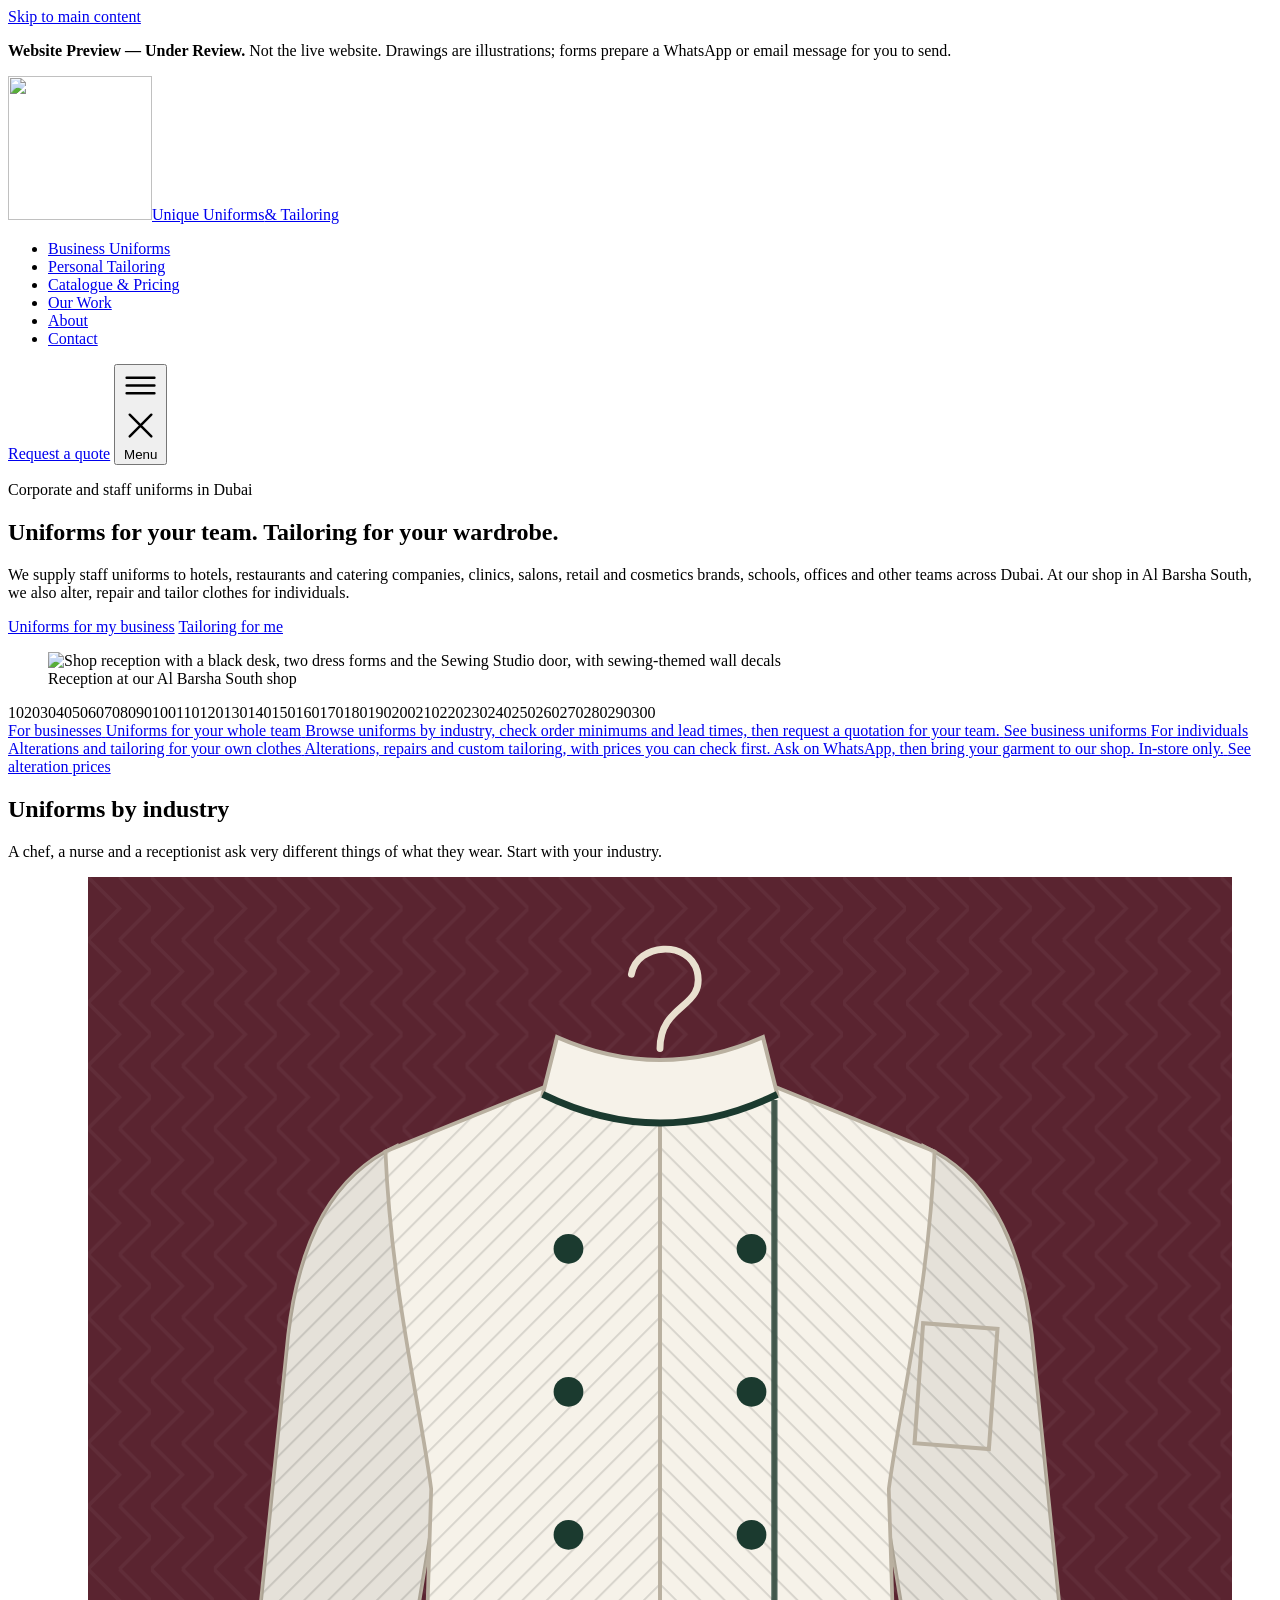
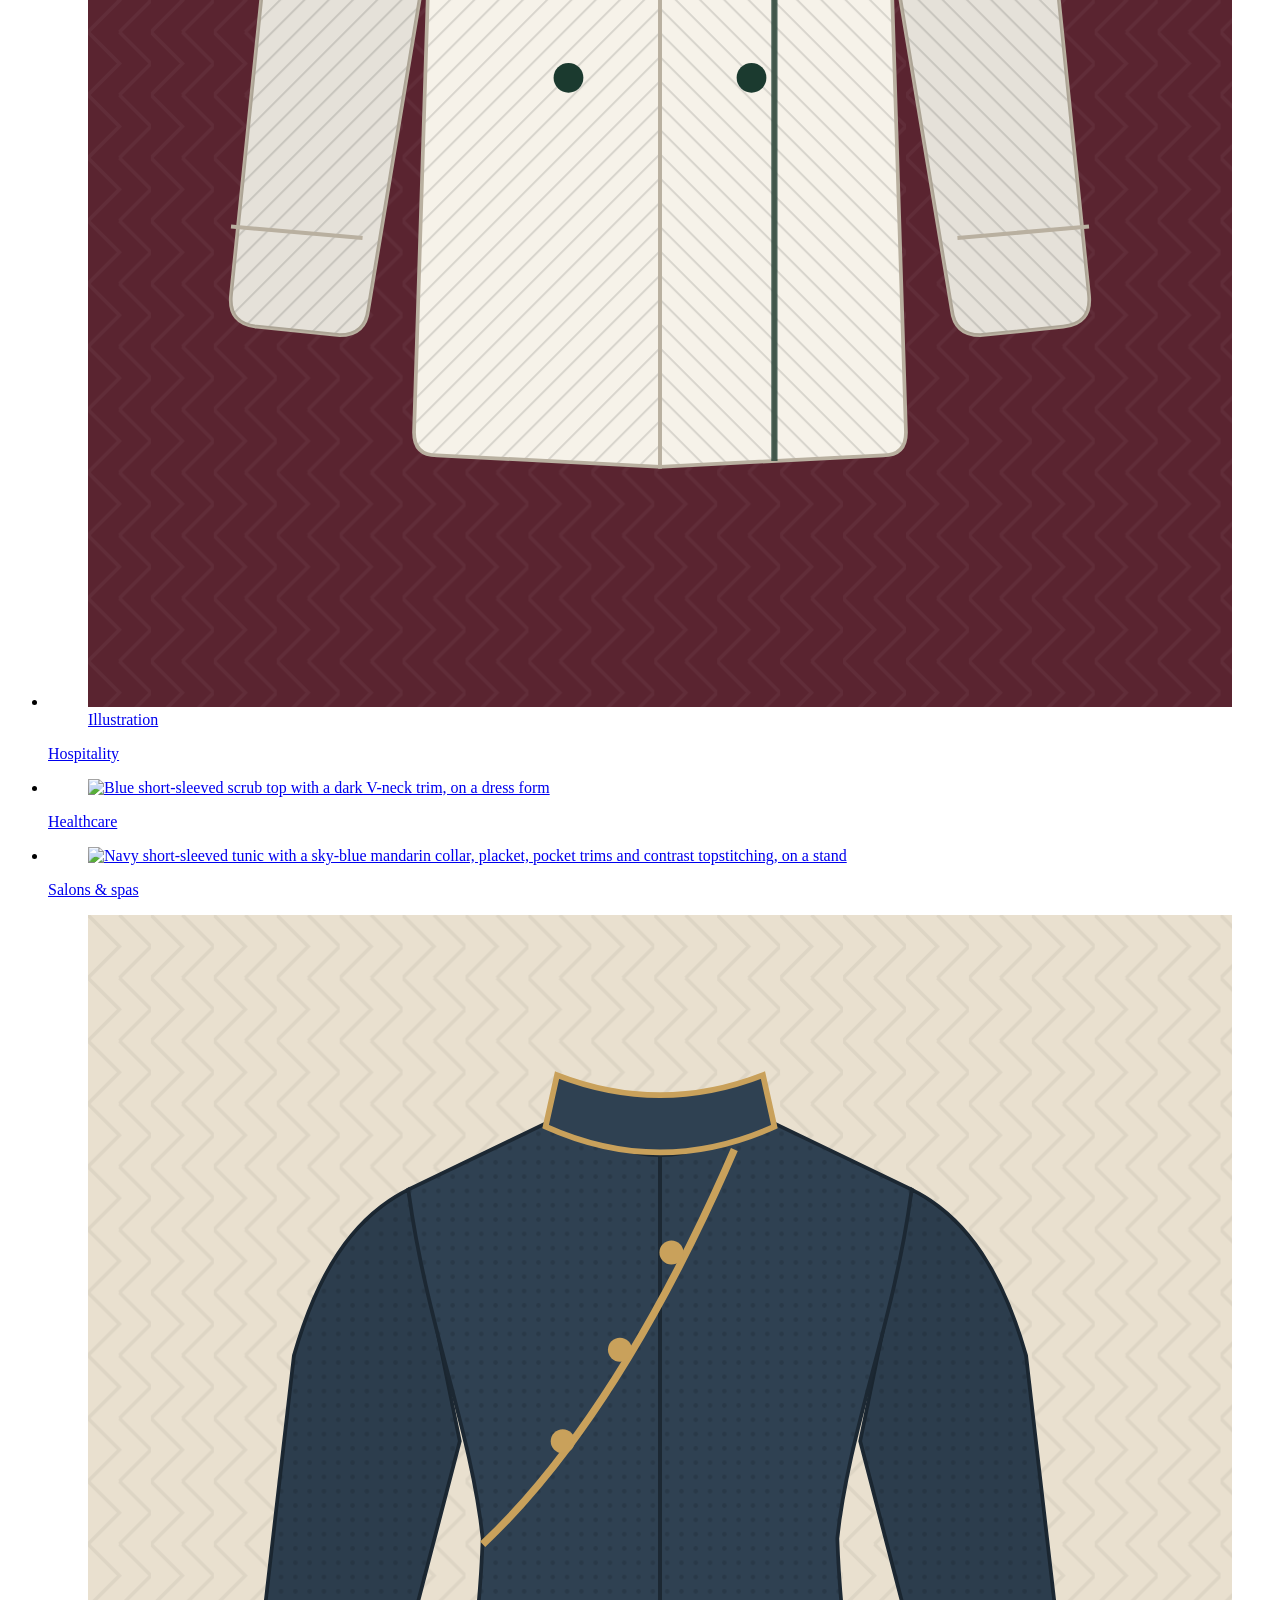
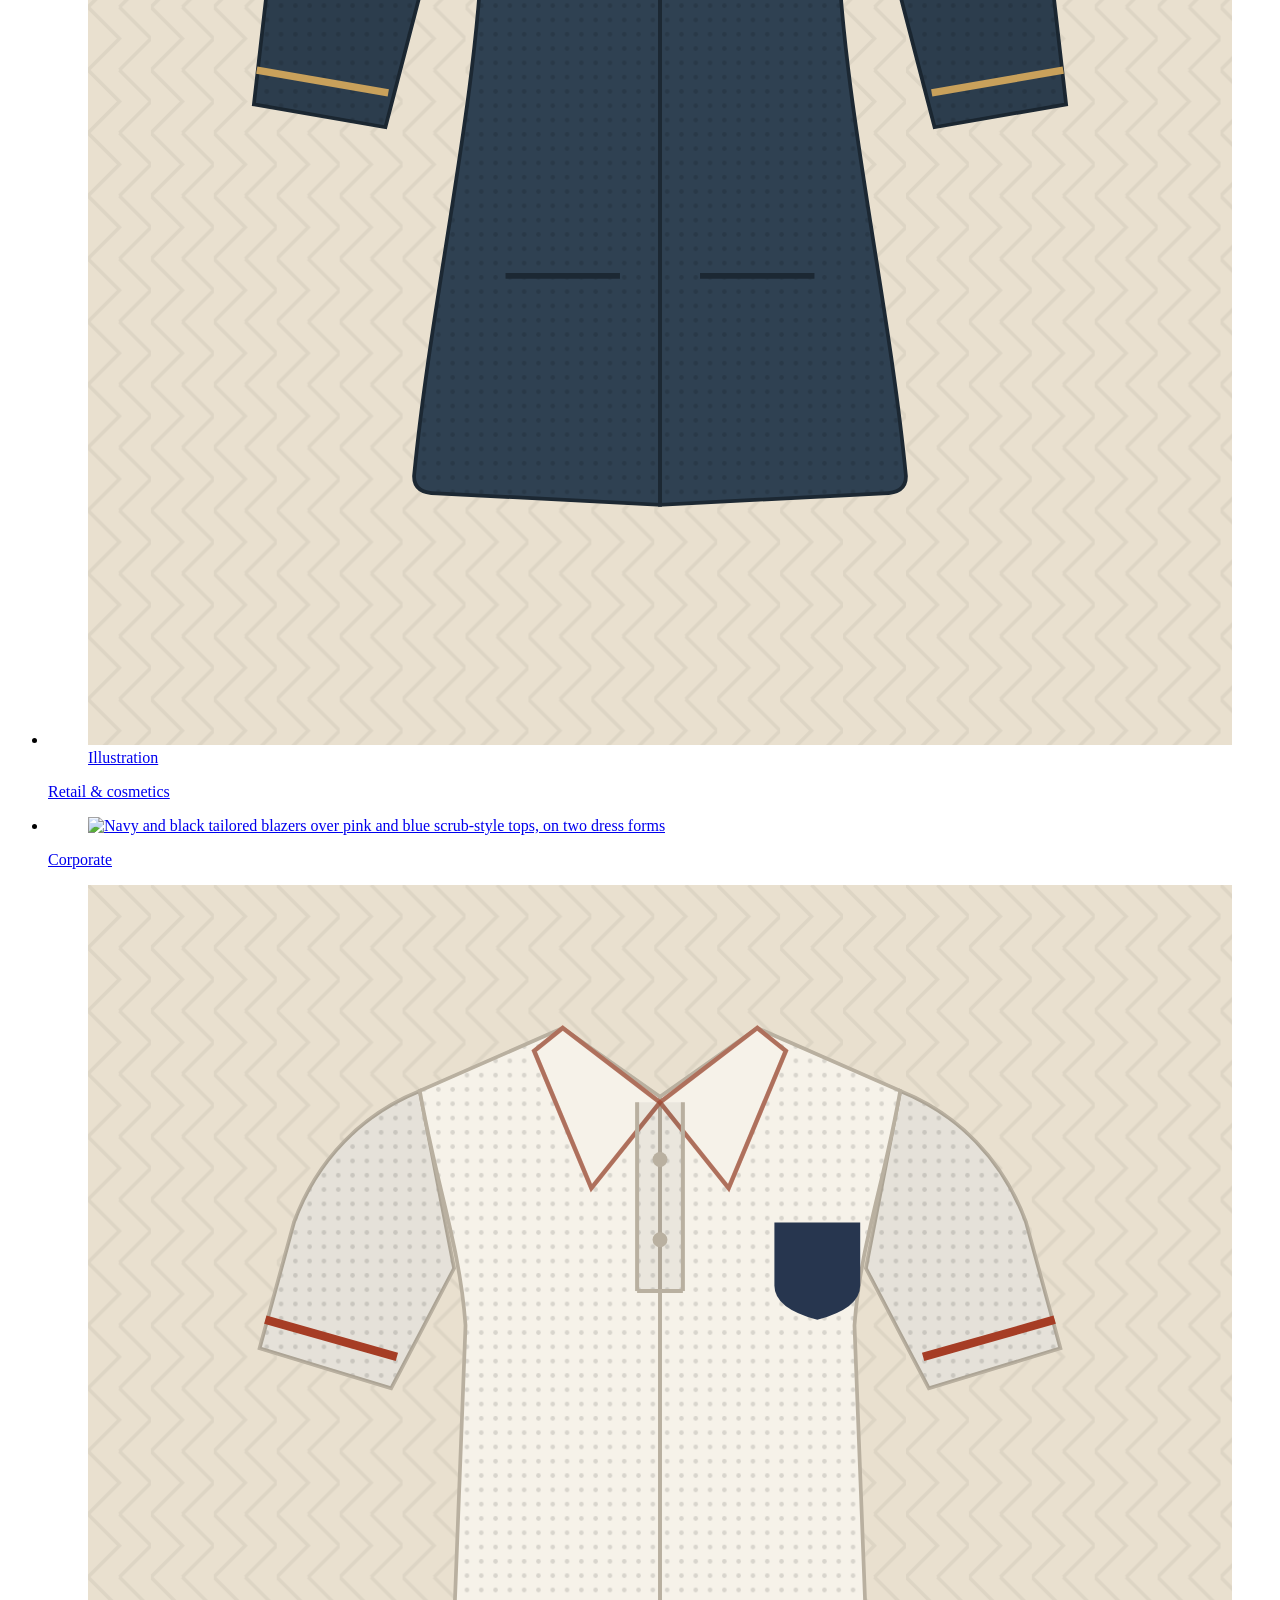
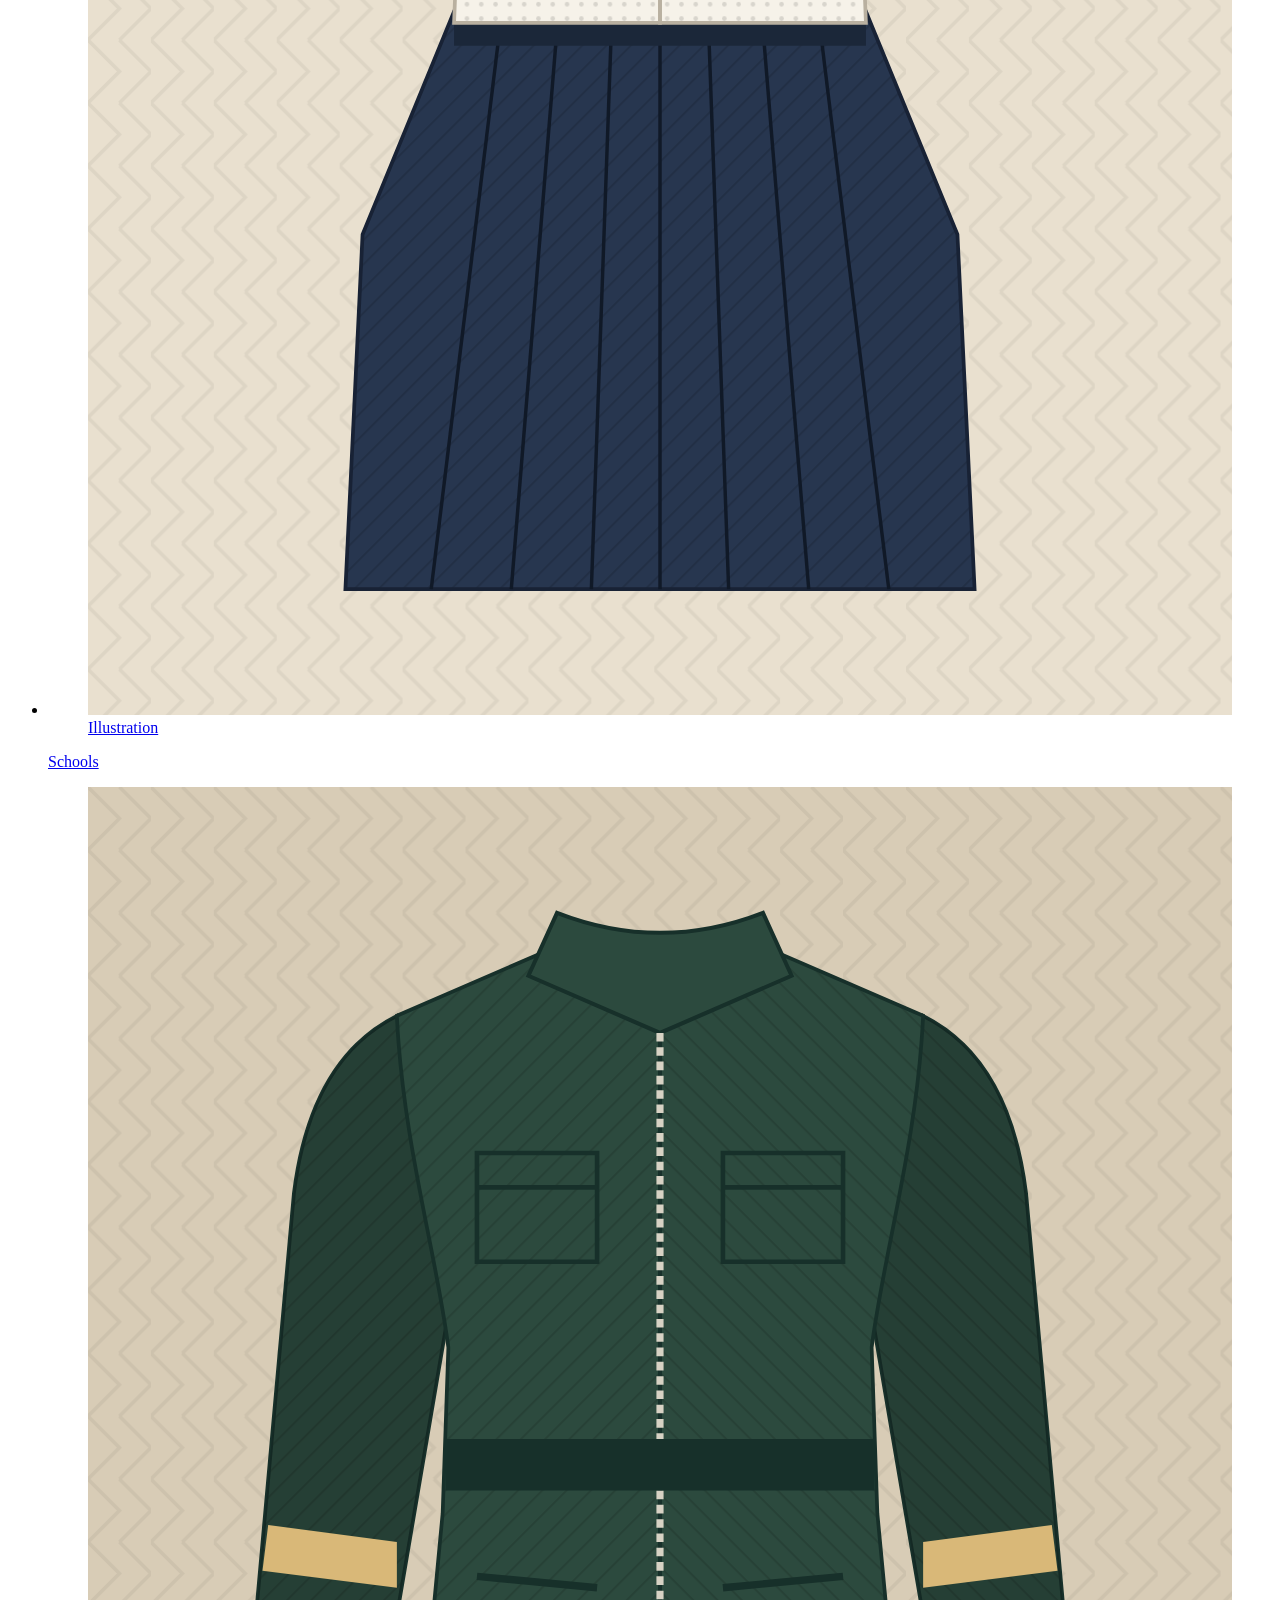
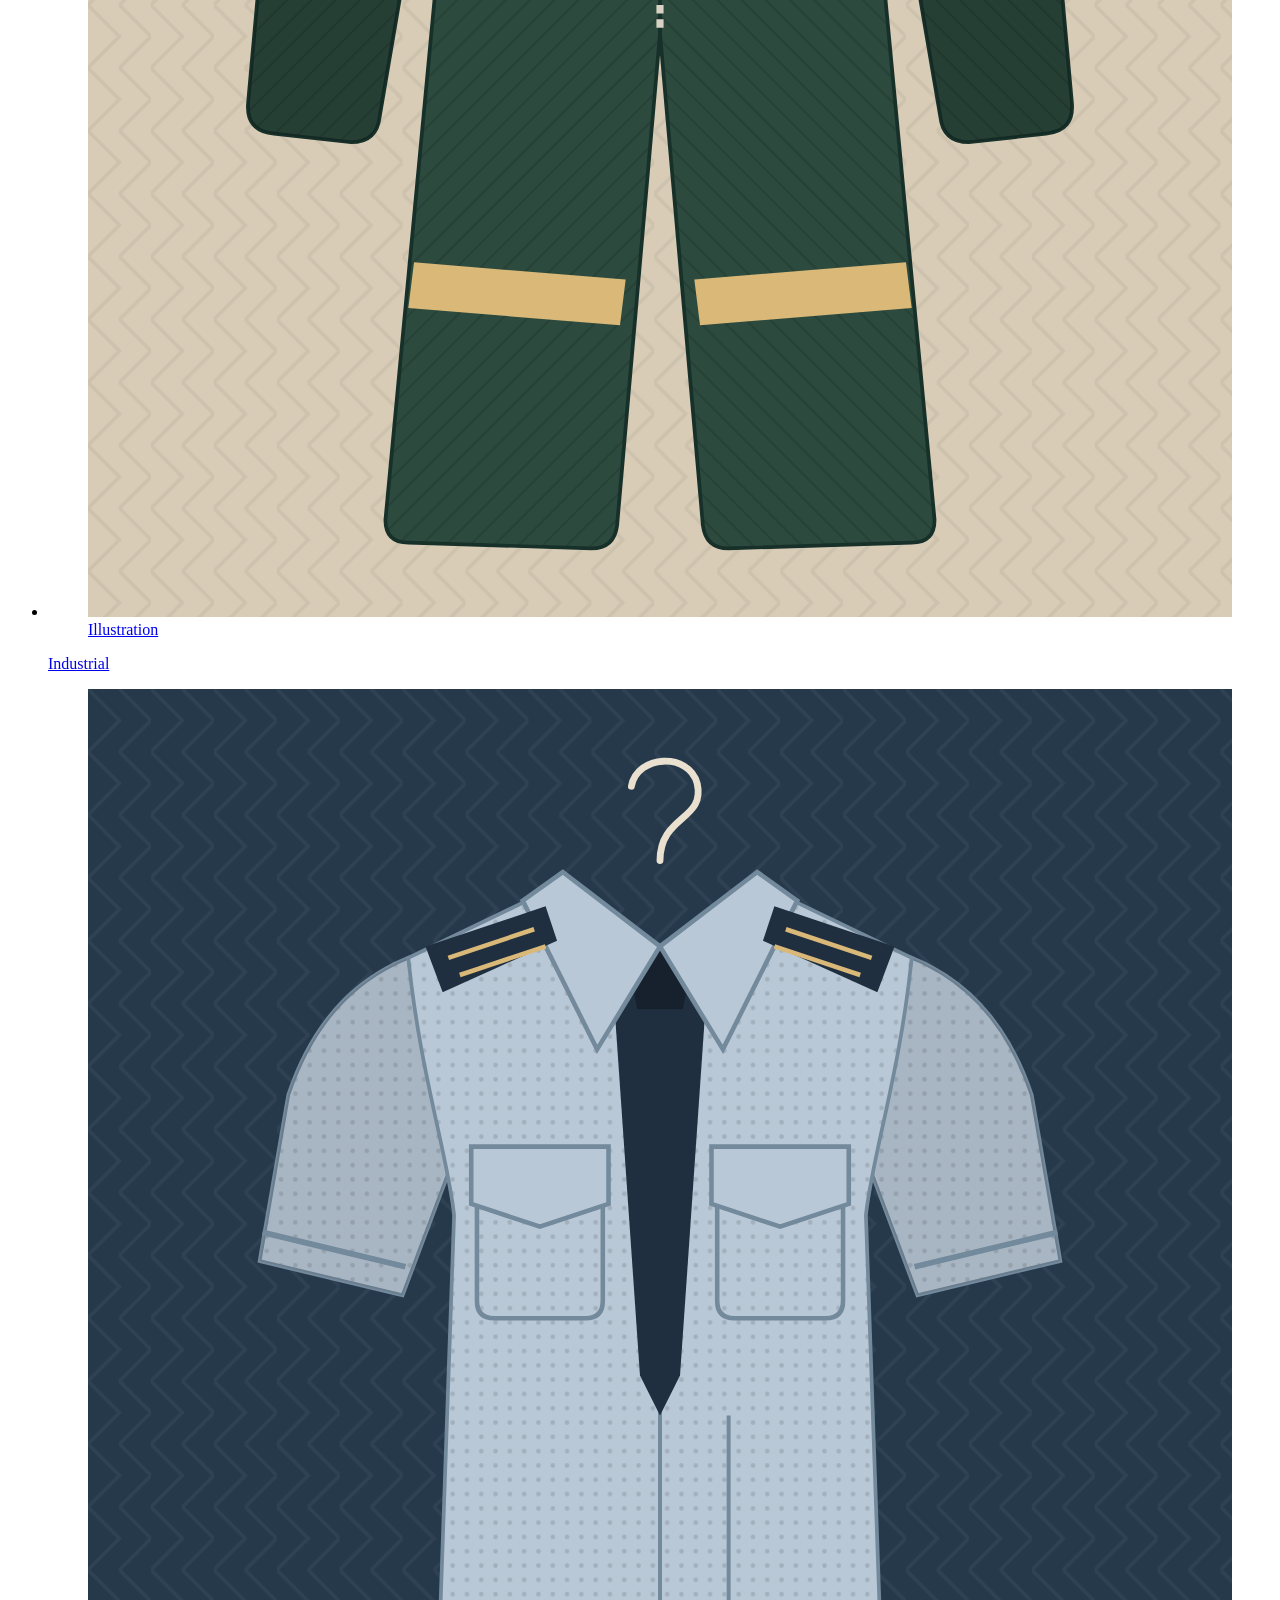
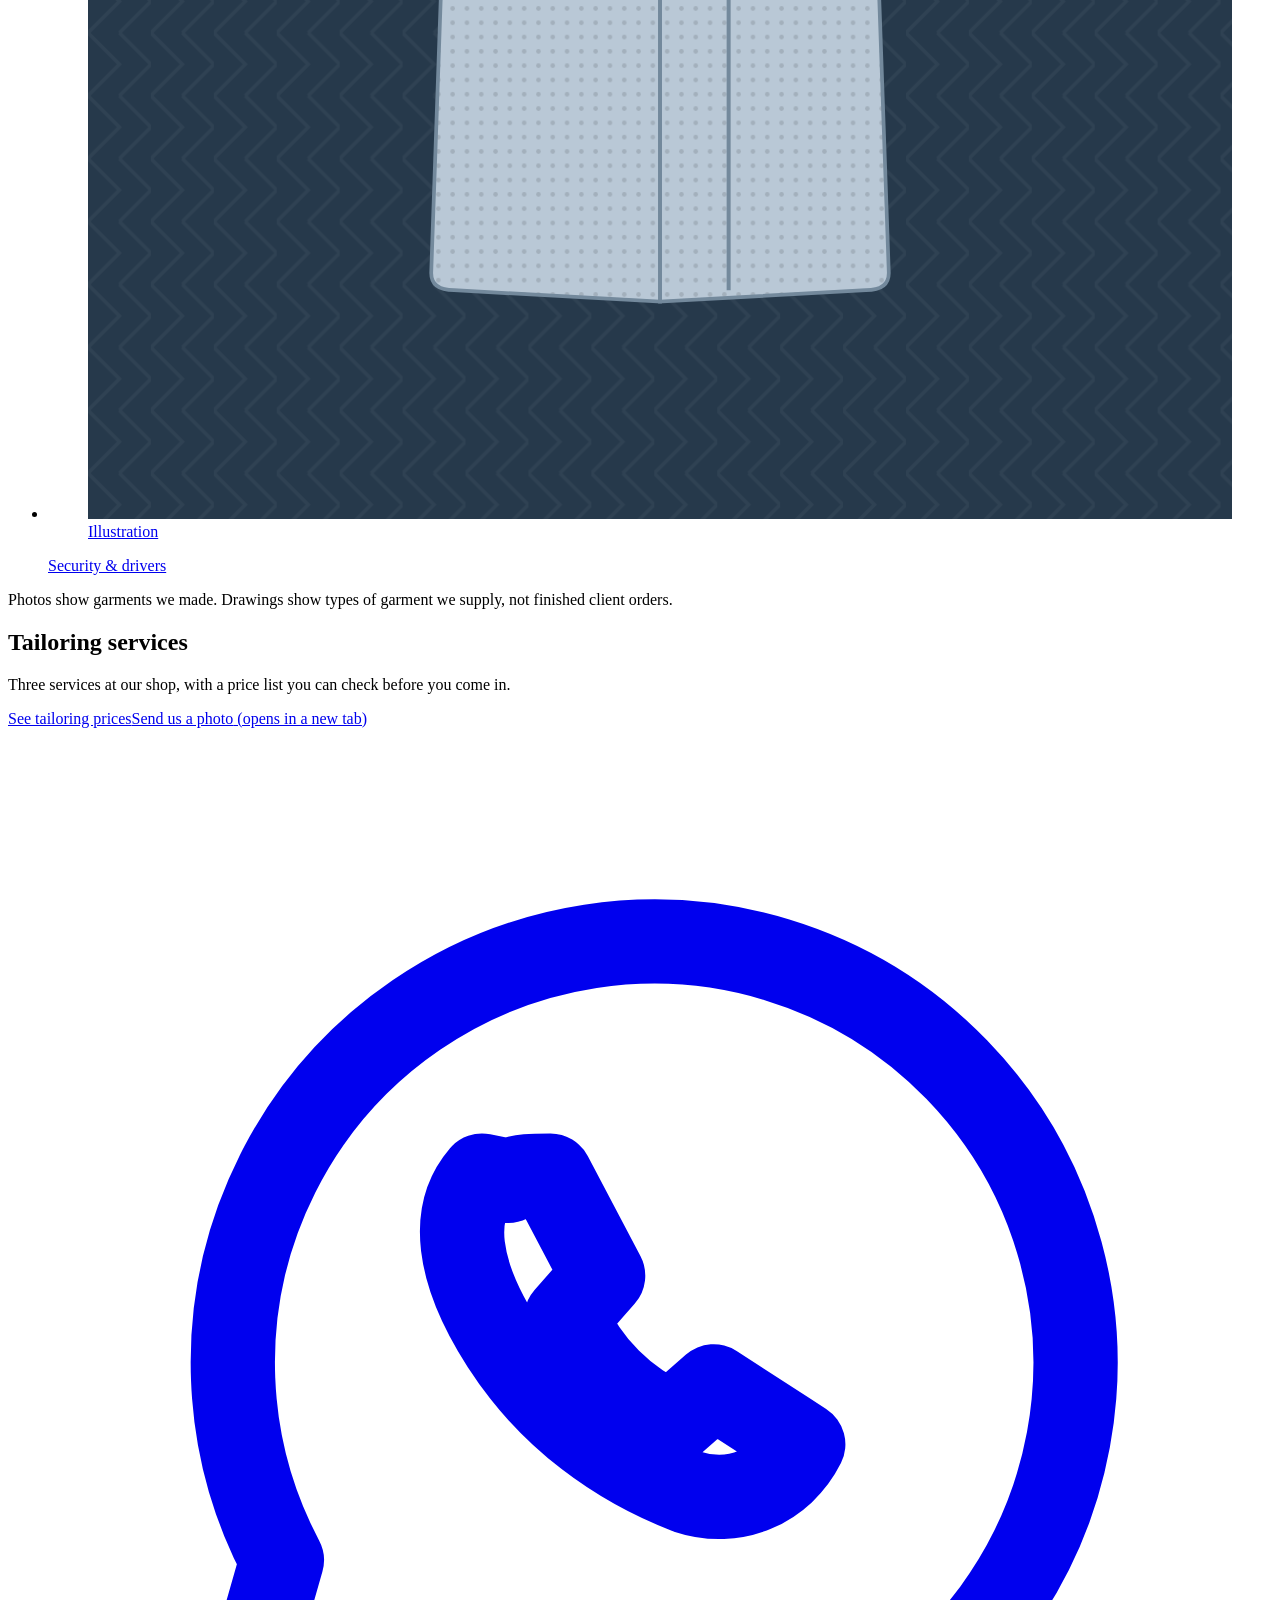
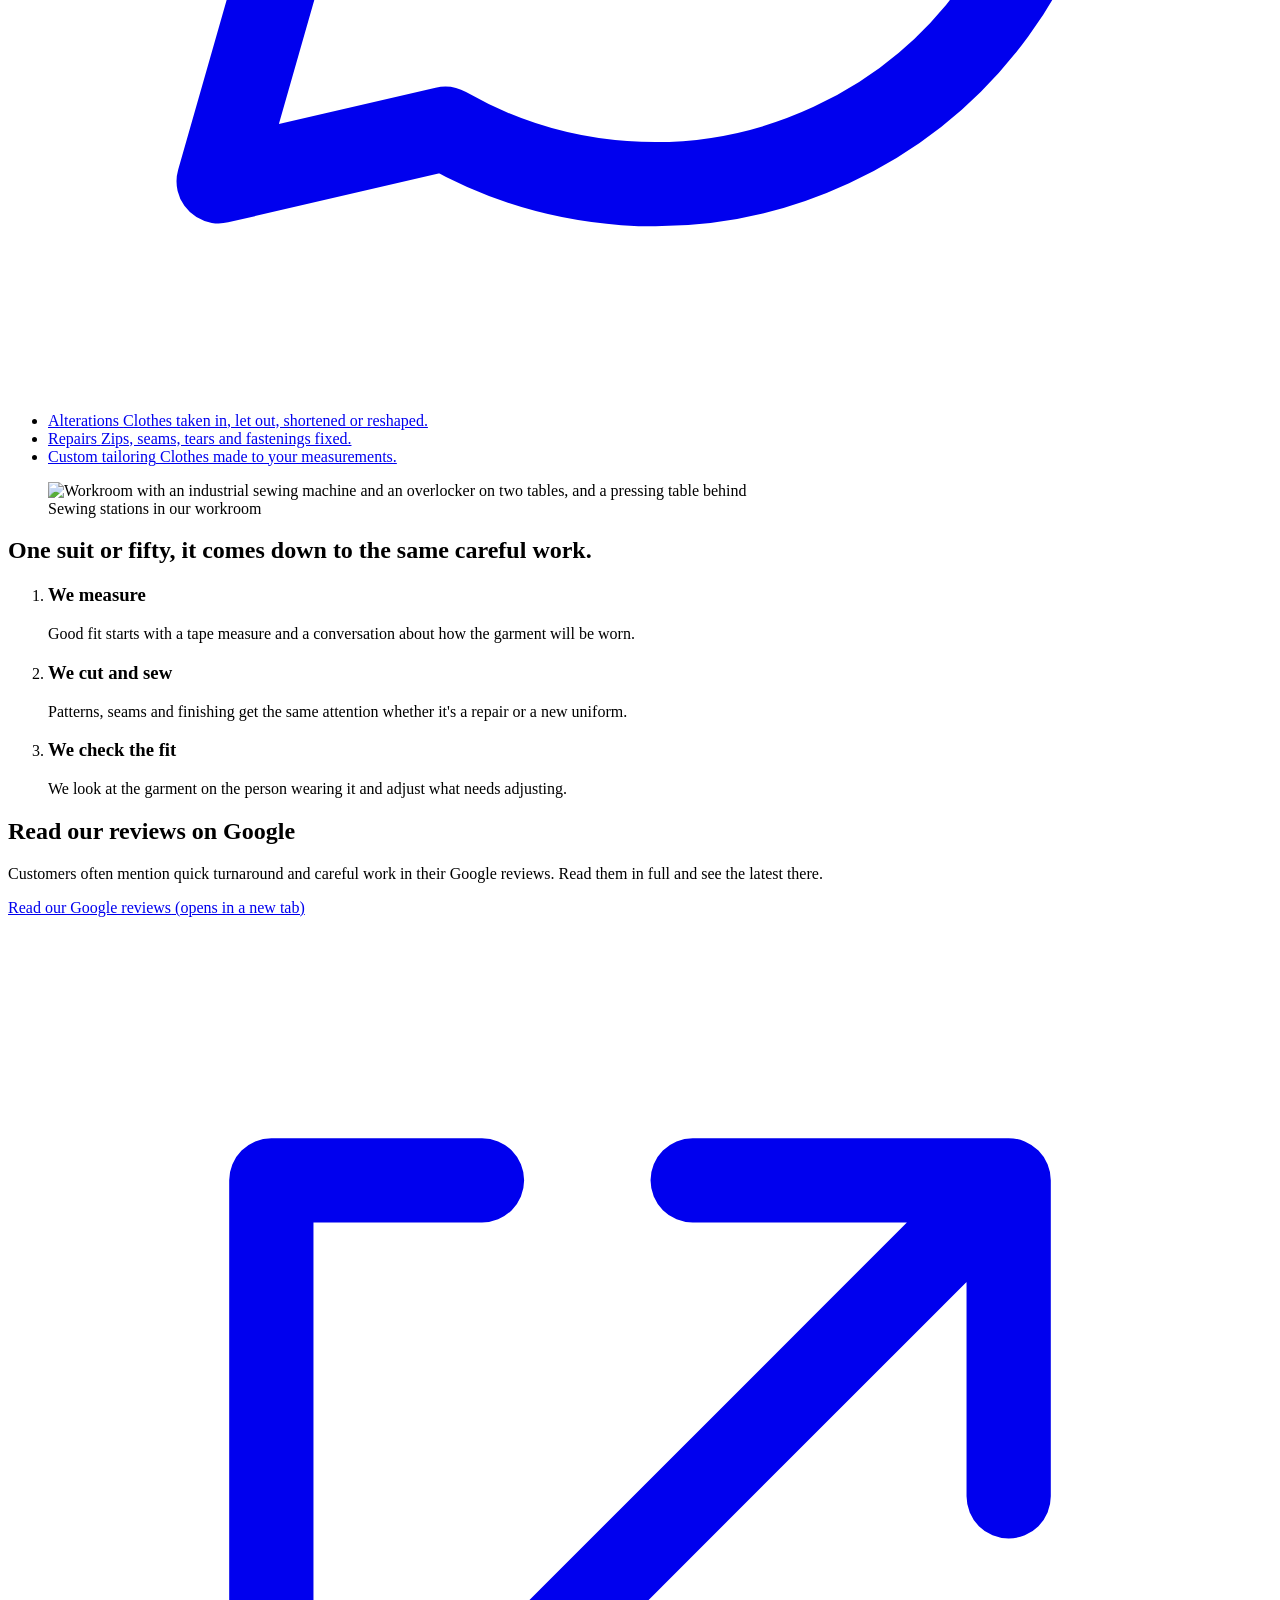
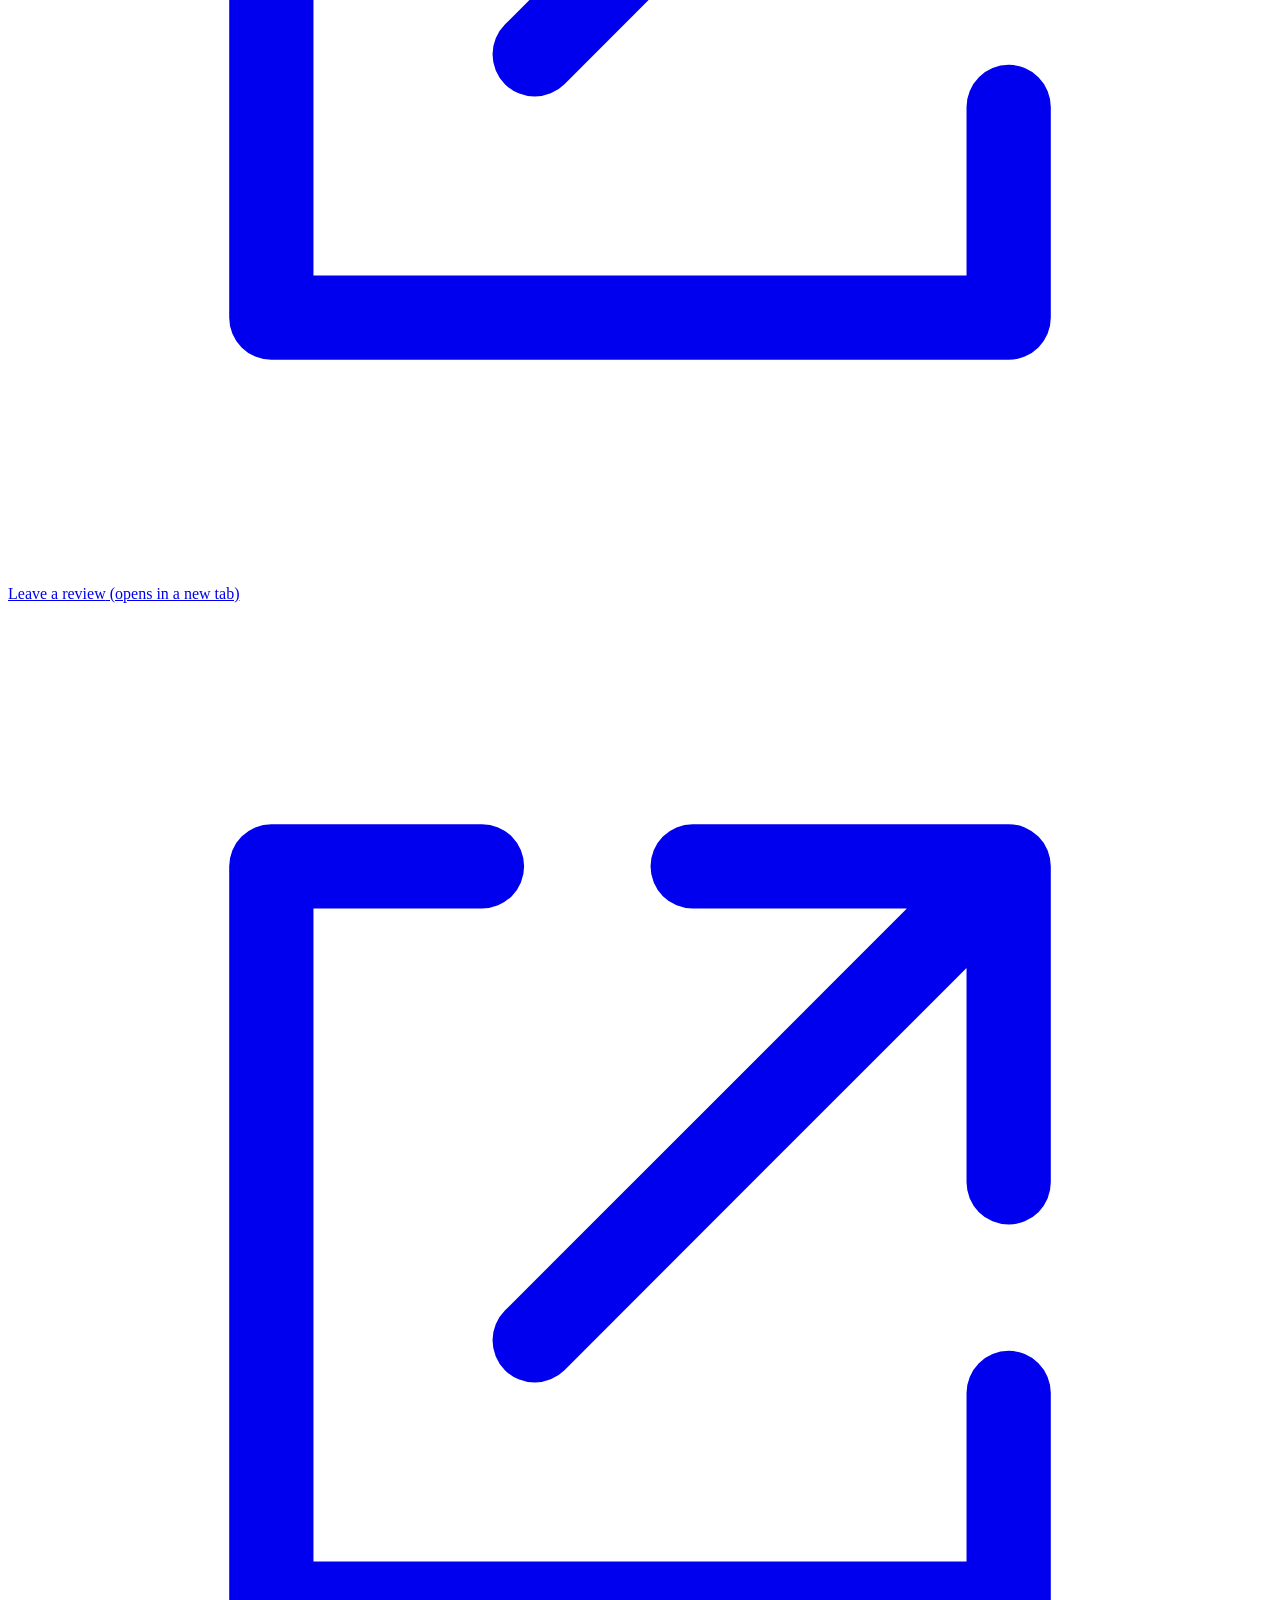
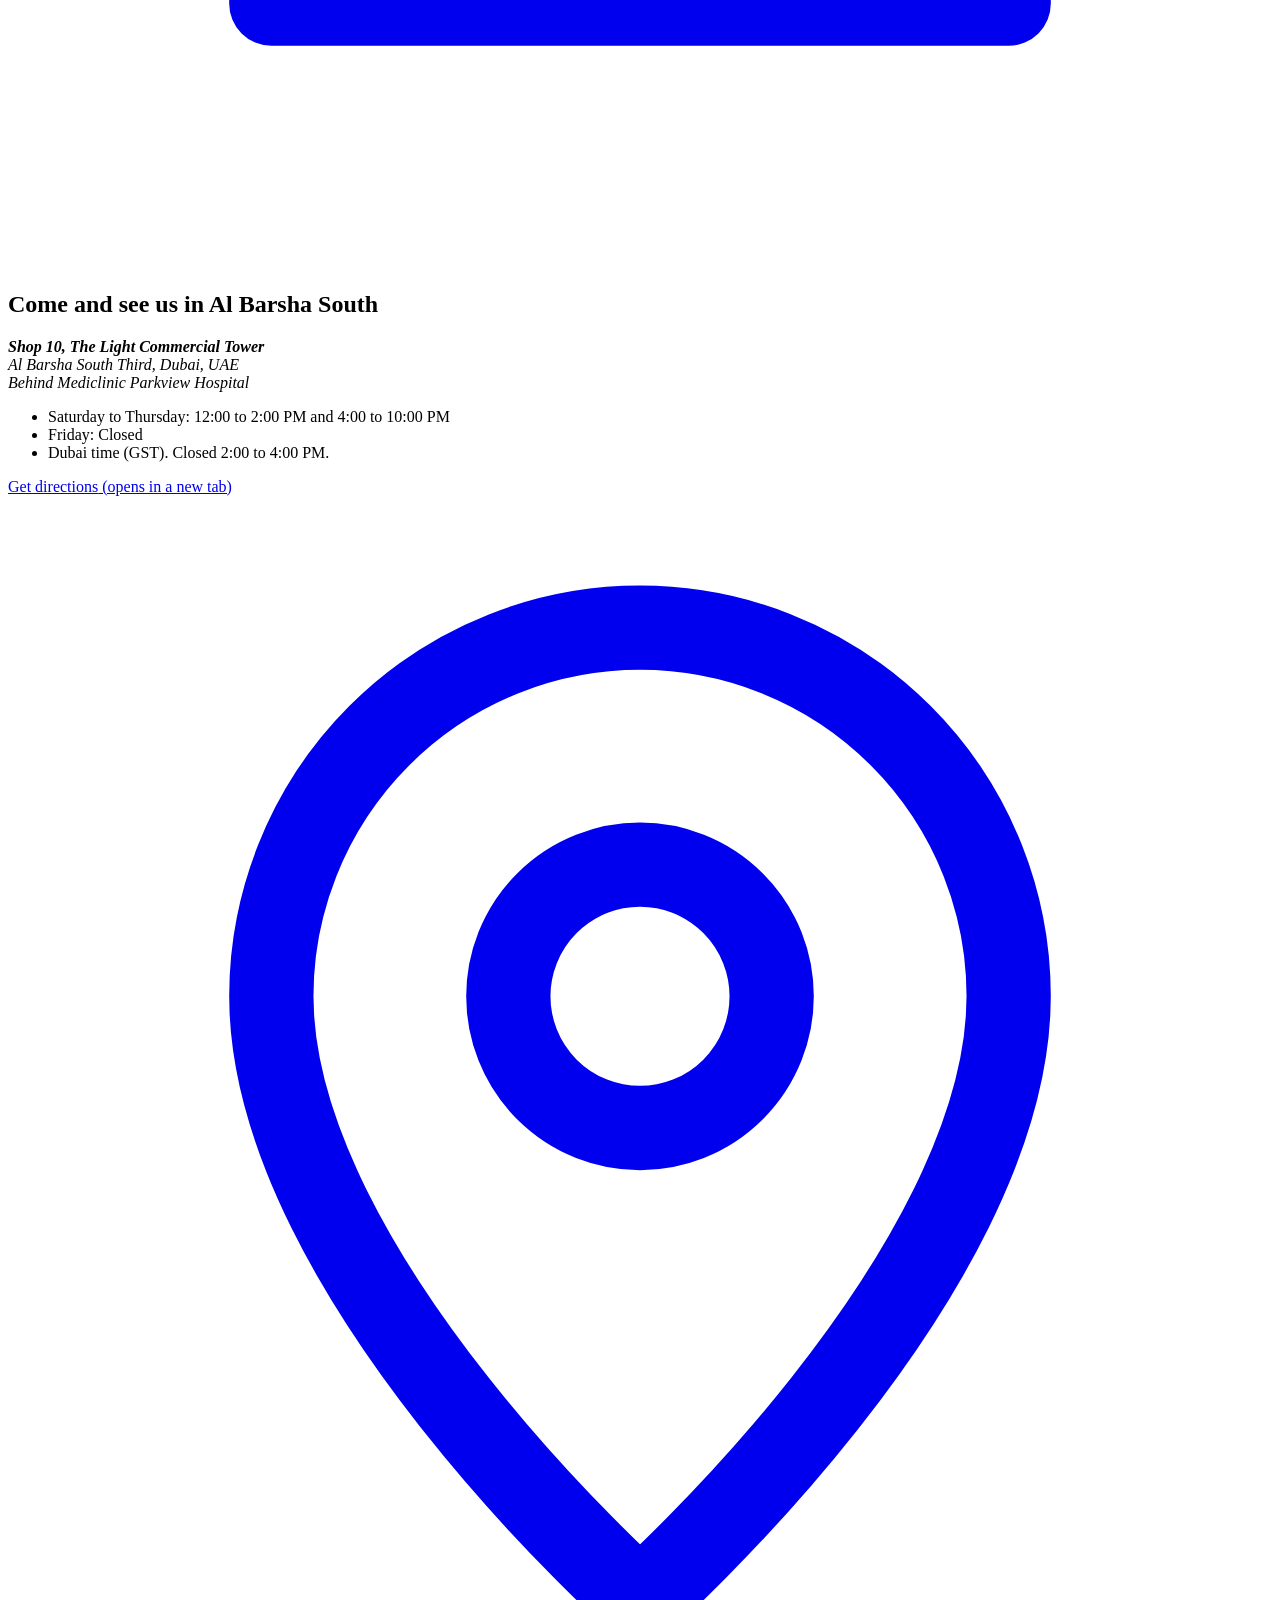
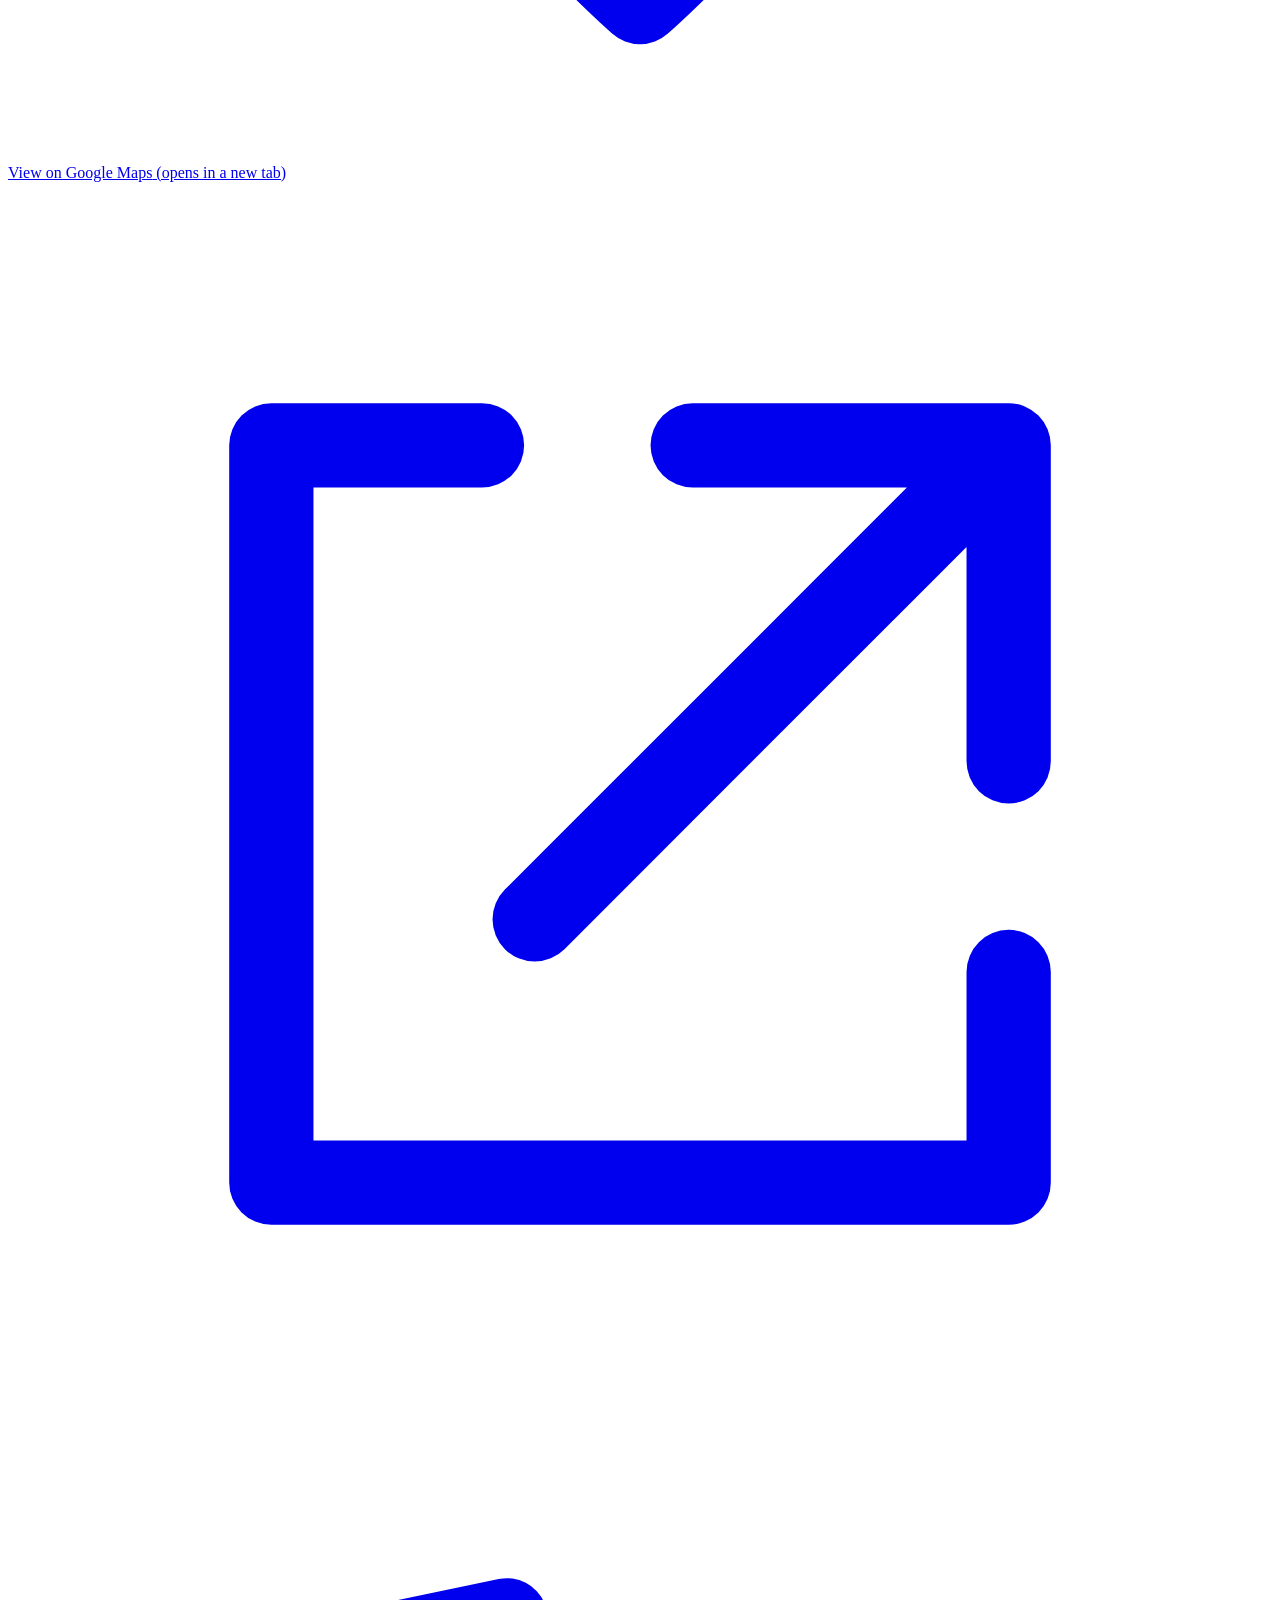
==== commit b147e603: "Update owner-review preview: photos, final owner answers, QA fixes Built from main 3482f9a: 29 enhan" ====
--- a/index.html
+++ b/index.html
@@ -21,10 +21,10 @@
 <link rel="preconnect" href="https://fonts.googleapis.com">
 <link rel="preconnect" href="https://fonts.gstatic.com" crossorigin>
 <link rel="stylesheet" href="https://fonts.googleapis.com/css2?family=Hanken+Grotesk:wght@400;500;600&family=Young+Serif&display=swap">
-<link rel="stylesheet" href="/unique-uniforms-website/assets/site.css?v=a068edd4">
+<link rel="stylesheet" href="/unique-uniforms-website/assets/site.css?v=d6c77b62">
 <script>document.documentElement.classList.add('js')</script>
-<script src="/unique-uniforms-website/assets/site.js?v=a068edd4" defer></script>
-<script type="application/ld+json">{"@context": "https://schema.org", "@type": "LocalBusiness", "@id": "https://belalabdelaziz27-svg.github.io/unique-uniforms-website/#business", "name": "Unique Uniforms & Tailoring", "alternateName": "Unique Tailoring Dubai", "url": "https://belalabdelaziz27-svg.github.io/unique-uniforms-website/", "telephone": "+97145820555", "email": "info@uniqueuniformsme.com", "hasMap": "https://maps.google.com/?cid=11090970248273344366", "sameAs": ["https://instagram.com/uniforms_unique", "https://www.facebook.com/UNIUNI2021/"], "address": {"@type": "PostalAddress", "streetAddress": "Shop G10, The Light Commercial Tower", "addressLocality": "Al Barsha South Third, Dubai", "addressRegion": "Dubai", "addressCountry": "AE"}, "openingHoursSpecification": [{"@type": "OpeningHoursSpecification", "dayOfWeek": ["Saturday", "Sunday", "Monday", "Tuesday", "Wednesday", "Thursday"], "opens": "10:00", "closes": "22:00"}, {"@type": "OpeningHoursSpecification", "dayOfWeek": ["Friday"], "opens": "17:00", "closes": "22:00"}]}</script>
+<script src="/unique-uniforms-website/assets/site.js?v=d6c77b62" defer></script>
+<script type="application/ld+json">{"@context": "https://schema.org", "@type": "LocalBusiness", "@id": "https://belalabdelaziz27-svg.github.io/unique-uniforms-website/#business", "name": "Unique Uniforms & Tailoring", "alternateName": "Unique Tailoring Dubai", "url": "https://belalabdelaziz27-svg.github.io/unique-uniforms-website/", "telephone": "+97145820555", "email": "info@uniqueuniformsme.com", "hasMap": "https://maps.google.com/?cid=11090970248273344366", "sameAs": ["https://instagram.com/uniforms_unique", "https://www.facebook.com/UNIUNI2021/"], "logo": "https://belalabdelaziz27-svg.github.io/unique-uniforms-website/images/logo-emblem.png", "image": "https://belalabdelaziz27-svg.github.io/unique-uniforms-website/images/og.png", "address": {"@type": "PostalAddress", "streetAddress": "Shop 10, The Light Commercial Tower", "addressLocality": "Al Barsha South Third, Dubai", "addressRegion": "Dubai", "addressCountry": "AE"}, "geo": {"@type": "GeoCoordinates", "latitude": 25.0655068, "longitude": 55.2457659}, "openingHoursSpecification": [{"@type": "OpeningHoursSpecification", "dayOfWeek": ["Saturday", "Sunday", "Monday", "Tuesday", "Wednesday", "Thursday"], "opens": "12:00", "closes": "14:00"}, {"@type": "OpeningHoursSpecification", "dayOfWeek": ["Saturday", "Sunday", "Monday", "Tuesday", "Wednesday", "Thursday"], "opens": "16:00", "closes": "22:00"}]}</script>
 </head>
 <body>
 <svg width="0" height="0" style="position:absolute" aria-hidden="true" focusable="false"><defs>
@@ -36,7 +36,7 @@
 <pattern id="f-ground-d" width="22" height="22" patternUnits="userSpaceOnUse"><path d="M0 0l11 11-11 11M11 0l11 11-11 11" fill="none" stroke="#000" stroke-opacity=".05" stroke-width="1.2"/></pattern>
 </defs></svg>
 <a class="skip" href="#main">Skip to main content</a>
-<p class="proto-bar"><strong>Prototype for review.</strong> Not the live website. Most images are illustrations, and forms do not send yet.</p>
+<p class="proto-bar"><strong>Website Preview — Under Review.</strong> Not the live website. Drawings are illustrations; forms prepare a WhatsApp or email message for you to send.</p>
 <header class="site-header" data-header>
   <div class="wrap site-header__in">
     <a class="logo" href="/unique-uniforms-website/" aria-label="Unique Uniforms &amp; Tailoring, home"><img class="logo__mark" src="/unique-uniforms-website/images/logo-emblem.png" width="144" height="144" alt=""><span class="logo__text"><span class="logo__name">Unique Uniforms</span><span class="logo__sub">&amp; Tailoring</span></span></a>
@@ -65,17 +65,16 @@
 <section class="hero">
   <div class="wrap hero__in">
     <div class="hero__text">
-      <p class="kicker">Tailoring shop and uniform supplier in Dubai</p>
+      <p class="kicker">Corporate and staff uniforms in Dubai</p>
       <h1>Uniforms for your team. Tailoring for your wardrobe.</h1>
-      <p class="lede">From our shop in Al Barsha South, we help companies dress their staff well and help anyone in Dubai get a better fit from the clothes they own.</p>
+      <p class="lede">We supply staff uniforms to hotels, restaurants and catering companies, clinics, salons, retail and cosmetics brands, schools, offices and other teams across Dubai. At our shop in Al Barsha South, we also alter, repair and tailor clothes for individuals.</p>
       <div class="actions">
         <a class="btn btn--primary" href="/unique-uniforms-website/business-uniforms/" ><span>Uniforms for my business</span></a>
         <a class="btn btn--ghost" href="/unique-uniforms-website/tailoring/" ><span>Tailoring for me</span></a>
       </div>
     </div>
     <div class="hero__visual">
-      <svg class="hero__svg" viewBox="-52 2 496 416" preserveAspectRatio="xMidYMid meet" role="img" aria-label="Illustration of a tailored jacket on a hanger, marked up with chalk measurements"><path d="M200 46C200 30 216 32 213 19 210 8 192 9 190 20" fill="none" stroke="#C9C2B2" stroke-width="2.4" stroke-linecap="round"/><path d="M108 80C86 90 74 112 70 146L50 342Q49 352 59 353L88 356Q97 356 98 347L124 190Z" fill="#E9E0CF"/><g transform="matrix(-1 0 0 1 400 0)"><path d="M108 80C86 90 74 112 70 146L50 342Q49 352 59 353L88 356Q97 356 98 347L124 190Z" fill="#E9E0CF"/></g><path d="M108 80C86 90 74 112 70 146L50 342Q49 352 59 353L88 356Q97 356 98 347L124 190Z" fill="url(#f-herring)"/><g transform="matrix(-1 0 0 1 400 0)"><path d="M108 80C86 90 74 112 70 146L50 342Q49 352 59 353L88 356Q97 356 98 347L124 190Z" fill="url(#f-herring)"/></g><path d="M108 80C86 90 74 112 70 146L50 342Q49 352 59 353L88 356Q97 356 98 347L124 190Z" fill="none" stroke="#A9987D" stroke-width="1.3"/><g transform="matrix(-1 0 0 1 400 0)"><path d="M108 80C86 90 74 112 70 146L50 342Q49 352 59 353L88 356Q97 356 98 347L124 190Z" fill="none" stroke="#A9987D" stroke-width="1.3"/></g><path d="M108 80C86 90 74 112 70 146L50 342Q49 352 59 353L88 356Q97 356 98 347L124 190Z" fill="#000" opacity="0.16"/><g transform="matrix(-1 0 0 1 400 0)"><path d="M108 80C86 90 74 112 70 146L50 342Q49 352 59 353L88 356Q97 356 98 347L124 190Z" fill="#000" opacity="0.16"/></g><path d="M172 62H228L200 262Z" fill="#FBF8F2"/><path d="M193 98H207L212 116 205 214 200 228 195 214 188 116Z" fill="#A63D25"/><path d="M193 98H207L205 116H195Z" fill="#000" opacity="0.18"/><path d="M170 52L108 80C110 130 118 170 124 200L114 392Q114 400 122 400L200 404V262L172 62Z" fill="#E9E0CF"/><g transform="matrix(-1 0 0 1 400 0)"><path d="M170 52L108 80C110 130 118 170 124 200L114 392Q114 400 122 400L200 404V262L172 62Z" fill="#E9E0CF"/></g><path d="M170 52L108 80C110 130 118 170 124 200L114 392Q114 400 122 400L200 404V262L172 62Z" fill="url(#f-herring)"/><g transform="matrix(-1 0 0 1 400 0)"><path d="M170 52L108 80C110 130 118 170 124 200L114 392Q114 400 122 400L200 404V262L172 62Z" fill="url(#f-herring)"/></g><path d="M170 52L108 80C110 130 118 170 124 200L114 392Q114 400 122 400L200 404V262L172 62Z" fill="none" stroke="#A9987D" stroke-width="1.3"/><g transform="matrix(-1 0 0 1 400 0)"><path d="M170 52L108 80C110 130 118 170 124 200L114 392Q114 400 122 400L200 404V262L172 62Z" fill="none" stroke="#A9987D" stroke-width="1.3"/></g><path d="M170 52Q200 66 230 52L224 38Q200 50 176 38Z" fill="#A9987D"/><path d="M170 50L146 110 168 124 156 142 200 262 205 240 176 64Z" fill="#E9E0CF"/><g transform="matrix(-1 0 0 1 400 0)"><path d="M170 50L146 110 168 124 156 142 200 262 205 240 176 64Z" fill="#E9E0CF"/></g><path d="M170 50L146 110 168 124 156 142 200 262 205 240 176 64Z" fill="none" stroke="#A9987D" stroke-width="1.3"/><g transform="matrix(-1 0 0 1 400 0)"><path d="M170 50L146 110 168 124 156 142 200 262 205 240 176 64Z" fill="none" stroke="#A9987D" stroke-width="1.3"/></g><path d="M170 50L146 110 168 124 156 142 200 262 205 240 176 64Z" fill="#fff" opacity="0.07"/><g transform="matrix(-1 0 0 1 400 0)"><path d="M170 50L146 110 168 124 156 142 200 262 205 240 176 64Z" fill="#fff" opacity="0.07"/></g><path d="M200 262V404" fill="none" stroke="#A9987D" stroke-width="1.4"/><path d="M132 322L178 318" fill="none" stroke="#A9987D" stroke-width="3"/><g transform="matrix(-1 0 0 1 400 0)"><path d="M132 322L178 318" fill="none" stroke="#A9987D" stroke-width="3"/></g><path d="M238 168L268 165" fill="none" stroke="#A9987D" stroke-width="3"/><circle cx="204" cy="292" r="4" fill="#A9987D"/><circle cx="204" cy="332" r="4" fill="#A9987D"/><circle cx="82" cy="335" r="2.2" fill="#A9987D"/><circle cx="84" cy="323" r="2.2" fill="#A9987D"/><circle cx="318" cy="335" r="2.2" fill="#A9987D"/><circle cx="316" cy="323" r="2.2" fill="#A9987D"/><g class="chalk"><path d="M108 66H292" fill="none" stroke="#E88F72" stroke-width="1.8" stroke-dasharray="6 4"/><path d="M108 60v12M292 60v12" fill="none" stroke="#E88F72" stroke-width="1.8"/><text x="300" y="70" text-anchor="start" fill="#E88F72" font-size="11.5" font-family="var(--font-sans)" font-weight="500">Shoulder</text></g><g class="chalk"><path d="M28 146L9 340" fill="none" stroke="#E88F72" stroke-width="1.8" stroke-dasharray="6 4"/><path d="M22 145h12M3 340h12" fill="none" stroke="#E88F72" stroke-width="1.8"/><text x="-6" y="240" text-anchor="end" fill="#E88F72" font-size="11.5" font-family="var(--font-sans)" font-weight="500">Sleeve</text></g><g class="chalk"><path d="M125 196H326" fill="none" stroke="#E88F72" stroke-width="1.8" stroke-dasharray="6 4"/><text x="331" y="200" text-anchor="start" fill="#E88F72" font-size="11.5" font-family="var(--font-sans)" font-weight="500">Chest</text></g><g class="chalk"><path d="M378 52V404" fill="none" stroke="#E88F72" stroke-width="1.8" stroke-dasharray="6 4"/><path d="M372 52h12M372 404h12" fill="none" stroke="#E88F72" stroke-width="1.8"/><text x="386" y="300" text-anchor="start" fill="#E88F72" font-size="11.5" font-family="var(--font-sans)" font-weight="500">Length</text></g></svg>
-      <p class="hero__note">Illustration. Real workshop photography to follow.</p>
+      <figure class="hero__photo"><picture><source type="image/avif" srcset="/unique-uniforms-website/images/photos/P52-wide3x2-800.avif 800w, /unique-uniforms-website/images/photos/P52-wide3x2-1400.avif 1400w" sizes="(min-width: 1000px) 46vw, 100vw"><img src="/unique-uniforms-website/images/photos/P52-wide3x2-1400.jpg" srcset="/unique-uniforms-website/images/photos/P52-wide3x2-800.jpg 800w, /unique-uniforms-website/images/photos/P52-wide3x2-1400.jpg 1400w" sizes="(min-width: 1000px) 46vw, 100vw" width="1400" height="934" alt="Shop reception with a black desk, two dress forms and the Sewing Studio door, with sewing-themed wall decals" loading="eager" fetchpriority="high" decoding="async"></picture><figcaption>Reception at our Al Barsha South shop</figcaption></figure>
     </div>
   </div>
   <div class="tape" aria-hidden="true"><span>10</span><span>20</span><span>30</span><span>40</span><span>50</span><span>60</span><span>70</span><span>80</span><span>90</span><span>100</span><span>110</span><span>120</span><span>130</span><span>140</span><span>150</span><span>160</span><span>170</span><span>180</span><span>190</span><span>200</span><span>210</span><span>220</span><span>230</span><span>240</span><span>250</span><span>260</span><span>270</span><span>280</span><span>290</span><span>300</span></div>
@@ -98,8 +97,8 @@
 
 <section class="section section--sectors"><div class="wrap">
   <header class="sec-head "><h2>Uniforms by industry</h2><p class="lede">A chef, a nurse and a receptionist ask very different things of what they wear. Start with your industry.</p></header>
-  <ul class="swatches"><li class="swatch"><a href="/unique-uniforms-website/business-uniforms/#hospitality"><figure class="plate"><svg class="plate__art" viewBox="0 0 400 500" preserveAspectRatio="xMidYMid slice" aria-hidden="true" focusable="false"><rect width="400" height="500" fill="#5A2430"/><rect width="400" height="500" fill="url(#f-ground)"/><g transform="translate(0 14)"><path d="M200 46C200 30 216 32 213 19 210 8 192 9 190 20" fill="none" stroke="#E9E0CF" stroke-width="2.4" stroke-linecap="round"/><path d="M108 80C86 90 74 112 70 146L50 342Q49 352 59 353L88 356Q97 356 98 347L124 190Z" fill="#F6F2E9"/><g transform="matrix(-1 0 0 1 400 0)"><path d="M108 80C86 90 74 112 70 146L50 342Q49 352 59 353L88 356Q97 356 98 347L124 190Z" fill="#F6F2E9"/></g><path d="M108 80C86 90 74 112 70 146L50 342Q49 352 59 353L88 356Q97 356 98 347L124 190Z" fill="url(#f-twill)"/><g transform="matrix(-1 0 0 1 400 0)"><path d="M108 80C86 90 74 112 70 146L50 342Q49 352 59 353L88 356Q97 356 98 347L124 190Z" fill="url(#f-twill)"/></g><path d="M108 80C86 90 74 112 70 146L50 342Q49 352 59 353L88 356Q97 356 98 347L124 190Z" fill="none" stroke="#B9B0A0" stroke-width="1.3"/><g transform="matrix(-1 0 0 1 400 0)"><path d="M108 80C86 90 74 112 70 146L50 342Q49 352 59 353L88 356Q97 356 98 347L124 190Z" fill="none" stroke="#B9B0A0" stroke-width="1.3"/></g><path d="M108 80C86 90 74 112 70 146L50 342Q49 352 59 353L88 356Q97 356 98 347L124 190Z" fill="#000" opacity="0.07"/><g transform="matrix(-1 0 0 1 400 0)"><path d="M108 80C86 90 74 112 70 146L50 342Q49 352 59 353L88 356Q97 356 98 347L124 190Z" fill="#000" opacity="0.07"/></g><path d="M50 318L96 322" fill="none" stroke="#B9B0A0" stroke-width="1.4"/><g transform="matrix(-1 0 0 1 400 0)"><path d="M50 318L96 322" fill="none" stroke="#B9B0A0" stroke-width="1.4"/></g><path d="M168 56L104 82C106 130 116 170 120 200L114 390Q114 398 122 398L200 402V70Q184 70 168 56Z" fill="#F6F2E9"/><g transform="matrix(-1 0 0 1 400 0)"><path d="M168 56L104 82C106 130 116 170 120 200L114 390Q114 398 122 398L200 402V70Q184 70 168 56Z" fill="#F6F2E9"/></g><path d="M168 56L104 82C106 130 116 170 120 200L114 390Q114 398 122 398L200 402V70Q184 70 168 56Z" fill="url(#f-twill)"/><g transform="matrix(-1 0 0 1 400 0)"><path d="M168 56L104 82C106 130 116 170 120 200L114 390Q114 398 122 398L200 402V70Q184 70 168 56Z" fill="url(#f-twill)"/></g><path d="M168 56L104 82C106 130 116 170 120 200L114 390Q114 398 122 398L200 402V70Q184 70 168 56Z" fill="none" stroke="#B9B0A0" stroke-width="1.3"/><g transform="matrix(-1 0 0 1 400 0)"><path d="M168 56L104 82C106 130 116 170 120 200L114 390Q114 398 122 398L200 402V70Q184 70 168 56Z" fill="none" stroke="#B9B0A0" stroke-width="1.3"/></g><path d="M164 42Q200 58 236 42L241 62Q200 82 159 62Z" fill="#F6F2E9" stroke="#B9B0A0" stroke-width="1.4"/><path d="M159 62Q200 82 241 62" fill="none" stroke="#1B3A2F" stroke-width="2.4"/><path d="M240 64V400" fill="none" stroke="#B9B0A0" stroke-width="1.4"/><path d="M240 64V400" fill="none" stroke="#1B3A2F" stroke-width="2.2" opacity="0.75"/><circle cx="168" cy="116" r="5.2" fill="#1B3A2F"/><circle cx="232" cy="116" r="5.2" fill="#1B3A2F"/><circle cx="168" cy="166" r="5.2" fill="#1B3A2F"/><circle cx="232" cy="166" r="5.2" fill="#1B3A2F"/><circle cx="168" cy="216" r="5.2" fill="#1B3A2F"/><circle cx="232" cy="216" r="5.2" fill="#1B3A2F"/><circle cx="168" cy="266" r="5.2" fill="#1B3A2F"/><circle cx="232" cy="266" r="5.2" fill="#1B3A2F"/><path d="M292 142l-3 42 26 2 3-42z" fill="none" stroke="#B9B0A0" stroke-width="1.4"/></g></svg></figure><span class="swatch__name">Hospitality</span></a></li><li class="swatch"><a href="/unique-uniforms-website/business-uniforms/#healthcare"><figure class="plate plate--photo"><img src="/unique-uniforms-website/images/garment-scrub.jpg" width="313" height="413" alt="Blue short-sleeved scrub top with a dark V-neck trim, on a dress form" loading="lazy" decoding="async" sizes="(max-width: 720px) 100vw, 33vw"></figure><span class="swatch__name">Healthcare</span></a></li><li class="swatch"><a href="/unique-uniforms-website/business-uniforms/#beauty"><figure class="plate plate--photo"><img src="/unique-uniforms-website/images/garment-tunic.jpg" width="347" height="413" alt="Navy short-sleeved service tunic with bright blue collar, placket and pocket trim" loading="lazy" decoding="async" sizes="(max-width: 720px) 100vw, 33vw"></figure><span class="swatch__name">Salons &amp; spas</span></a></li><li class="swatch"><a href="/unique-uniforms-website/business-uniforms/#corporate"><figure class="plate plate--photo"><img src="/unique-uniforms-website/images/garment-blazers.jpg" width="314" height="413" alt="Navy and black staff blazers on two dress forms" loading="lazy" decoding="async" sizes="(max-width: 720px) 100vw, 33vw"></figure><span class="swatch__name">Corporate</span></a></li><li class="swatch"><a href="/unique-uniforms-website/business-uniforms/#industrial"><figure class="plate"><svg class="plate__art" viewBox="0 0 400 500" preserveAspectRatio="xMidYMid slice" aria-hidden="true" focusable="false"><rect width="400" height="500" fill="#D8CCB6"/><rect width="400" height="500" fill="url(#f-ground-d)"/><g transform="translate(0 14)"><path d="M108 66C88 76 76 96 72 128L56 306Q55 316 65 317L92 320Q101 320 102 311L126 170Z" fill="#2C4A3E"/><g transform="matrix(-1 0 0 1 400 0)"><path d="M108 66C88 76 76 96 72 128L56 306Q55 316 65 317L92 320Q101 320 102 311L126 170Z" fill="#2C4A3E"/></g><path d="M108 66C88 76 76 96 72 128L56 306Q55 316 65 317L92 320Q101 320 102 311L126 170Z" fill="url(#f-twill)"/><g transform="matrix(-1 0 0 1 400 0)"><path d="M108 66C88 76 76 96 72 128L56 306Q55 316 65 317L92 320Q101 320 102 311L126 170Z" fill="url(#f-twill)"/></g><path d="M108 66C88 76 76 96 72 128L56 306Q55 316 65 317L92 320Q101 320 102 311L126 170Z" fill="none" stroke="#17302A" stroke-width="1.3"/><g transform="matrix(-1 0 0 1 400 0)"><path d="M108 66C88 76 76 96 72 128L56 306Q55 316 65 317L92 320Q101 320 102 311L126 170Z" fill="none" stroke="#17302A" stroke-width="1.3"/></g><path d="M108 66C88 76 76 96 72 128L56 306Q55 316 65 317L92 320Q101 320 102 311L126 170Z" fill="#000" opacity="0.15"/><g transform="matrix(-1 0 0 1 400 0)"><path d="M108 66C88 76 76 96 72 128L56 306Q55 316 65 317L92 320Q101 320 102 311L126 170Z" fill="#000" opacity="0.15"/></g><path d="M63 244L108 250V266L61 260Z" fill="#D9B878"/><g transform="matrix(-1 0 0 1 400 0)"><path d="M63 244L108 250V266L61 260Z" fill="#D9B878"/></g><path d="M168 40L108 66C110 110 122 150 126 182L124 240 104 452Q104 460 112 460L176 462Q184 462 185 454L200 282V52Z" fill="#2C4A3E"/><g transform="matrix(-1 0 0 1 400 0)"><path d="M168 40L108 66C110 110 122 150 126 182L124 240 104 452Q104 460 112 460L176 462Q184 462 185 454L200 282V52Z" fill="#2C4A3E"/></g><path d="M168 40L108 66C110 110 122 150 126 182L124 240 104 452Q104 460 112 460L176 462Q184 462 185 454L200 282V52Z" fill="url(#f-twill)"/><g transform="matrix(-1 0 0 1 400 0)"><path d="M168 40L108 66C110 110 122 150 126 182L124 240 104 452Q104 460 112 460L176 462Q184 462 185 454L200 282V52Z" fill="url(#f-twill)"/></g><path d="M168 40L108 66C110 110 122 150 126 182L124 240 104 452Q104 460 112 460L176 462Q184 462 185 454L200 282V52Z" fill="none" stroke="#17302A" stroke-width="1.3"/><g transform="matrix(-1 0 0 1 400 0)"><path d="M168 40L108 66C110 110 122 150 126 182L124 240 104 452Q104 460 112 460L176 462Q184 462 185 454L200 282V52Z" fill="none" stroke="#17302A" stroke-width="1.3"/></g><path d="M164 30Q200 44 236 30L246 52 200 72 154 52Z" fill="#2C4A3E" stroke="#17302A" stroke-width="1.4"/><path d="M200 72V282" fill="none" stroke="#D7D2C4" stroke-width="2.5" stroke-dasharray="3 2"/><path d="M125 214H275V232H125Z" fill="#17302A"/><path d="M136 114H178V152H136Z" fill="none" stroke="#17302A" stroke-width="1.6"/><g transform="matrix(-1 0 0 1 400 0)"><path d="M136 114H178V152H136Z" fill="none" stroke="#17302A" stroke-width="1.6"/></g><path d="M136 126H178" fill="none" stroke="#17302A" stroke-width="1.6"/><g transform="matrix(-1 0 0 1 400 0)"><path d="M136 126H178" fill="none" stroke="#17302A" stroke-width="1.6"/></g><path d="M114 362L188 368 186 384 112 378Z" fill="#D9B878"/><g transform="matrix(-1 0 0 1 400 0)"><path d="M114 362L188 368 186 384 112 378Z" fill="#D9B878"/></g><path d="M136 262L178 266" fill="none" stroke="#17302A" stroke-width="2.6"/><g transform="matrix(-1 0 0 1 400 0)"><path d="M136 262L178 266" fill="none" stroke="#17302A" stroke-width="2.6"/></g></g></svg></figure><span class="swatch__name">Industrial</span></a></li><li class="swatch"><a href="/unique-uniforms-website/business-uniforms/#security"><figure class="plate"><svg class="plate__art" viewBox="0 0 400 500" preserveAspectRatio="xMidYMid slice" aria-hidden="true" focusable="false"><rect width="400" height="500" fill="#26394B"/><rect width="400" height="500" fill="url(#f-ground)"/><g transform="translate(0 14)"><path d="M200 46C200 30 216 32 213 19 210 8 192 9 190 20" fill="none" stroke="#E9E0CF" stroke-width="2.4" stroke-linecap="round"/><path d="M112 80C92 88 78 104 70 128L60 186 110 198 128 150Z" fill="#B9C8D6"/><g transform="matrix(-1 0 0 1 400 0)"><path d="M112 80C92 88 78 104 70 128L60 186 110 198 128 150Z" fill="#B9C8D6"/></g><path d="M112 80C92 88 78 104 70 128L60 186 110 198 128 150Z" fill="url(#f-pique)"/><g transform="matrix(-1 0 0 1 400 0)"><path d="M112 80C92 88 78 104 70 128L60 186 110 198 128 150Z" fill="url(#f-pique)"/></g><path d="M112 80C92 88 78 104 70 128L60 186 110 198 128 150Z" fill="none" stroke="#73899C" stroke-width="1.3"/><g transform="matrix(-1 0 0 1 400 0)"><path d="M112 80C92 88 78 104 70 128L60 186 110 198 128 150Z" fill="none" stroke="#73899C" stroke-width="1.3"/></g><path d="M112 80C92 88 78 104 70 128L60 186 110 198 128 150Z" fill="#000" opacity="0.09"/><g transform="matrix(-1 0 0 1 400 0)"><path d="M112 80C92 88 78 104 70 128L60 186 110 198 128 150Z" fill="#000" opacity="0.09"/></g><path d="M61 176L111 188" fill="none" stroke="#73899C" stroke-width="2"/><g transform="matrix(-1 0 0 1 400 0)"><path d="M61 176L111 188" fill="none" stroke="#73899C" stroke-width="2"/></g><path d="M166 54L112 80C116 120 126 150 128 170L120 400Q120 406 128 406L200 410V76Z" fill="#B9C8D6"/><g transform="matrix(-1 0 0 1 400 0)"><path d="M166 54L112 80C116 120 126 150 128 170L120 400Q120 406 128 406L200 410V76Z" fill="#B9C8D6"/></g><path d="M166 54L112 80C116 120 126 150 128 170L120 400Q120 406 128 406L200 410V76Z" fill="url(#f-pique)"/><g transform="matrix(-1 0 0 1 400 0)"><path d="M166 54L112 80C116 120 126 150 128 170L120 400Q120 406 128 406L200 410V76Z" fill="url(#f-pique)"/></g><path d="M166 54L112 80C116 120 126 150 128 170L120 400Q120 406 128 406L200 410V76Z" fill="none" stroke="#73899C" stroke-width="1.3"/><g transform="matrix(-1 0 0 1 400 0)"><path d="M166 54L112 80C116 120 126 150 128 170L120 400Q120 406 128 406L200 410V76Z" fill="none" stroke="#73899C" stroke-width="1.3"/></g><path d="M188 76H212L216 96 207 226 200 240 193 226 184 96Z" fill="#1F2F40"/><path d="M188 76H212L208 98H192Z" fill="#000" opacity="0.3"/><path d="M166 50L200 76 178 112 152 60Z" fill="#B9C8D6" stroke="#73899C" stroke-width="1.6"/><g transform="matrix(-1 0 0 1 400 0)"><path d="M166 50L200 76 178 112 152 60Z" fill="#B9C8D6" stroke="#73899C" stroke-width="1.6"/></g><path d="M118 76L160 62 164 74 124 92Z" fill="#1F2F40"/><g transform="matrix(-1 0 0 1 400 0)"><path d="M118 76L160 62 164 74 124 92Z" fill="#1F2F40"/></g><path d="M126 80L156 70M130 86L160 76" fill="none" stroke="#D9B878" stroke-width="1.6"/><g transform="matrix(-1 0 0 1 400 0)"><path d="M126 80L156 70M130 86L160 76" fill="none" stroke="#D9B878" stroke-width="1.6"/></g><path d="M136 150H180V200Q180 206 174 206H142Q136 206 136 200Z" fill="none" stroke="#73899C" stroke-width="1.6"/><g transform="matrix(-1 0 0 1 400 0)"><path d="M136 150H180V200Q180 206 174 206H142Q136 206 136 200Z" fill="none" stroke="#73899C" stroke-width="1.6"/></g><path d="M134 146H182V166L158 174 134 166Z" fill="#B9C8D6" stroke="#73899C" stroke-width="1.6"/><g transform="matrix(-1 0 0 1 400 0)"><path d="M134 146H182V166L158 174 134 166Z" fill="#B9C8D6" stroke="#73899C" stroke-width="1.6"/></g><path d="M224 240V406" fill="none" stroke="#73899C" stroke-width="1.4"/></g></svg></figure><span class="swatch__name">Security &amp; drivers</span></a></li></ul>
-  <p class="note">Photos show garments from our portfolio. Illustrations show types of garment, not finished client work.</p>
+  <ul class="swatches"><li class="swatch"><a href="/unique-uniforms-website/business-uniforms/#hospitality"><figure class="plate"><svg class="plate__art" viewBox="0 0 400 500" preserveAspectRatio="xMidYMid slice" aria-hidden="true" focusable="false"><rect width="400" height="500" fill="#5A2430"/><rect width="400" height="500" fill="url(#f-ground)"/><g transform="translate(0 14)"><path d="M200 46C200 30 216 32 213 19 210 8 192 9 190 20" fill="none" stroke="#E9E0CF" stroke-width="2.4" stroke-linecap="round"/><path d="M108 80C86 90 74 112 70 146L50 342Q49 352 59 353L88 356Q97 356 98 347L124 190Z" fill="#F6F2E9"/><g transform="matrix(-1 0 0 1 400 0)"><path d="M108 80C86 90 74 112 70 146L50 342Q49 352 59 353L88 356Q97 356 98 347L124 190Z" fill="#F6F2E9"/></g><path d="M108 80C86 90 74 112 70 146L50 342Q49 352 59 353L88 356Q97 356 98 347L124 190Z" fill="url(#f-twill)"/><g transform="matrix(-1 0 0 1 400 0)"><path d="M108 80C86 90 74 112 70 146L50 342Q49 352 59 353L88 356Q97 356 98 347L124 190Z" fill="url(#f-twill)"/></g><path d="M108 80C86 90 74 112 70 146L50 342Q49 352 59 353L88 356Q97 356 98 347L124 190Z" fill="none" stroke="#B9B0A0" stroke-width="1.3"/><g transform="matrix(-1 0 0 1 400 0)"><path d="M108 80C86 90 74 112 70 146L50 342Q49 352 59 353L88 356Q97 356 98 347L124 190Z" fill="none" stroke="#B9B0A0" stroke-width="1.3"/></g><path d="M108 80C86 90 74 112 70 146L50 342Q49 352 59 353L88 356Q97 356 98 347L124 190Z" fill="#000" opacity="0.07"/><g transform="matrix(-1 0 0 1 400 0)"><path d="M108 80C86 90 74 112 70 146L50 342Q49 352 59 353L88 356Q97 356 98 347L124 190Z" fill="#000" opacity="0.07"/></g><path d="M50 318L96 322" fill="none" stroke="#B9B0A0" stroke-width="1.4"/><g transform="matrix(-1 0 0 1 400 0)"><path d="M50 318L96 322" fill="none" stroke="#B9B0A0" stroke-width="1.4"/></g><path d="M168 56L104 82C106 130 116 170 120 200L114 390Q114 398 122 398L200 402V70Q184 70 168 56Z" fill="#F6F2E9"/><g transform="matrix(-1 0 0 1 400 0)"><path d="M168 56L104 82C106 130 116 170 120 200L114 390Q114 398 122 398L200 402V70Q184 70 168 56Z" fill="#F6F2E9"/></g><path d="M168 56L104 82C106 130 116 170 120 200L114 390Q114 398 122 398L200 402V70Q184 70 168 56Z" fill="url(#f-twill)"/><g transform="matrix(-1 0 0 1 400 0)"><path d="M168 56L104 82C106 130 116 170 120 200L114 390Q114 398 122 398L200 402V70Q184 70 168 56Z" fill="url(#f-twill)"/></g><path d="M168 56L104 82C106 130 116 170 120 200L114 390Q114 398 122 398L200 402V70Q184 70 168 56Z" fill="none" stroke="#B9B0A0" stroke-width="1.3"/><g transform="matrix(-1 0 0 1 400 0)"><path d="M168 56L104 82C106 130 116 170 120 200L114 390Q114 398 122 398L200 402V70Q184 70 168 56Z" fill="none" stroke="#B9B0A0" stroke-width="1.3"/></g><path d="M164 42Q200 58 236 42L241 62Q200 82 159 62Z" fill="#F6F2E9" stroke="#B9B0A0" stroke-width="1.4"/><path d="M159 62Q200 82 241 62" fill="none" stroke="#1B3A2F" stroke-width="2.4"/><path d="M240 64V400" fill="none" stroke="#B9B0A0" stroke-width="1.4"/><path d="M240 64V400" fill="none" stroke="#1B3A2F" stroke-width="2.2" opacity="0.75"/><circle cx="168" cy="116" r="5.2" fill="#1B3A2F"/><circle cx="232" cy="116" r="5.2" fill="#1B3A2F"/><circle cx="168" cy="166" r="5.2" fill="#1B3A2F"/><circle cx="232" cy="166" r="5.2" fill="#1B3A2F"/><circle cx="168" cy="216" r="5.2" fill="#1B3A2F"/><circle cx="232" cy="216" r="5.2" fill="#1B3A2F"/><circle cx="168" cy="266" r="5.2" fill="#1B3A2F"/><circle cx="232" cy="266" r="5.2" fill="#1B3A2F"/><path d="M292 142l-3 42 26 2 3-42z" fill="none" stroke="#B9B0A0" stroke-width="1.4"/></g></svg><span class="plate__tag">Illustration</span></figure><span class="swatch__name">Hospitality</span></a></li><li class="swatch"><a href="/unique-uniforms-website/business-uniforms/#healthcare"><figure class="plate plate--photo"><img src="/unique-uniforms-website/images/garment-scrub.jpg" width="313" height="413" alt="Blue short-sleeved scrub top with a dark V-neck trim, on a dress form" loading="lazy" decoding="async" sizes="(min-width: 900px) 280px, (min-width: 640px) 31vw, 47vw"></figure><span class="swatch__name">Healthcare</span></a></li><li class="swatch"><a href="/unique-uniforms-website/business-uniforms/#beauty"><figure class="plate plate--photo"><picture><source type="image/avif" srcset="/unique-uniforms-website/images/photos/P05-plate4x5-480.avif 480w, /unique-uniforms-website/images/photos/P05-plate4x5-800.avif 800w" sizes="(min-width: 900px) 280px, (min-width: 640px) 31vw, 47vw"><img src="/unique-uniforms-website/images/photos/P05-plate4x5-800.jpg" srcset="/unique-uniforms-website/images/photos/P05-plate4x5-480.jpg 480w, /unique-uniforms-website/images/photos/P05-plate4x5-800.jpg 800w" sizes="(min-width: 900px) 280px, (min-width: 640px) 31vw, 47vw" width="800" height="1000" alt="Navy short-sleeved tunic with a sky-blue mandarin collar, placket, pocket trims and contrast topstitching, on a stand" loading="lazy" decoding="async"></picture></figure><span class="swatch__name">Salons &amp; spas</span></a></li><li class="swatch"><a href="/unique-uniforms-website/business-uniforms/#retail"><figure class="plate"><svg class="plate__art" viewBox="0 0 400 500" preserveAspectRatio="xMidYMid slice" aria-hidden="true" focusable="false"><rect width="400" height="500" fill="#E9E0CF"/><rect width="400" height="500" fill="url(#f-ground-d)"/><g transform="translate(0 14)"><path d="M112 82C92 92 80 112 72 140L58 262 104 270 130 170Z" fill="#2F4152"/><g transform="matrix(-1 0 0 1 400 0)"><path d="M112 82C92 92 80 112 72 140L58 262 104 270 130 170Z" fill="#2F4152"/></g><path d="M112 82C92 92 80 112 72 140L58 262 104 270 130 170Z" fill="url(#f-pique)"/><g transform="matrix(-1 0 0 1 400 0)"><path d="M112 82C92 92 80 112 72 140L58 262 104 270 130 170Z" fill="url(#f-pique)"/></g><path d="M112 82C92 92 80 112 72 140L58 262 104 270 130 170Z" fill="none" stroke="#1C2833" stroke-width="1.3"/><g transform="matrix(-1 0 0 1 400 0)"><path d="M112 82C92 92 80 112 72 140L58 262 104 270 130 170Z" fill="none" stroke="#1C2833" stroke-width="1.3"/></g><path d="M112 82C92 92 80 112 72 140L58 262 104 270 130 170Z" fill="#000" opacity="0.06"/><g transform="matrix(-1 0 0 1 400 0)"><path d="M112 82C92 92 80 112 72 140L58 262 104 270 130 170Z" fill="#000" opacity="0.06"/></g><path d="M59 250L105 258" fill="none" stroke="#C9A15B" stroke-width="2.6"/><g transform="matrix(-1 0 0 1 400 0)"><path d="M59 250L105 258" fill="none" stroke="#C9A15B" stroke-width="2.6"/></g><path d="M166 56L112 82C118 128 134 166 138 204 136 262 120 330 114 392Q114 398 122 398L200 402V70Q184 70 166 56Z" fill="#2F4152"/><g transform="matrix(-1 0 0 1 400 0)"><path d="M166 56L112 82C118 128 134 166 138 204 136 262 120 330 114 392Q114 398 122 398L200 402V70Q184 70 166 56Z" fill="#2F4152"/></g><path d="M166 56L112 82C118 128 134 166 138 204 136 262 120 330 114 392Q114 398 122 398L200 402V70Q184 70 166 56Z" fill="url(#f-pique)"/><g transform="matrix(-1 0 0 1 400 0)"><path d="M166 56L112 82C118 128 134 166 138 204 136 262 120 330 114 392Q114 398 122 398L200 402V70Q184 70 166 56Z" fill="url(#f-pique)"/></g><path d="M166 56L112 82C118 128 134 166 138 204 136 262 120 330 114 392Q114 398 122 398L200 402V70Q184 70 166 56Z" fill="none" stroke="#1C2833" stroke-width="1.3"/><g transform="matrix(-1 0 0 1 400 0)"><path d="M166 56L112 82C118 128 134 166 138 204 136 262 120 330 114 392Q114 398 122 398L200 402V70Q184 70 166 56Z" fill="none" stroke="#1C2833" stroke-width="1.3"/></g><path d="M164 42Q200 56 236 42L240 60Q200 78 160 60Z" fill="#2F4152" stroke="#C9A15B" stroke-width="2"/><path d="M226 68C200 128 170 176 138 206" fill="none" stroke="#C9A15B" stroke-width="2.6"/><circle cx="204" cy="104" r="4.2" fill="#C9A15B"/><circle cx="186" cy="138" r="4.2" fill="#C9A15B"/><circle cx="166" cy="170" r="4.2" fill="#C9A15B"/><path d="M146 322H186" fill="none" stroke="#1C2833" stroke-width="2"/><g transform="matrix(-1 0 0 1 400 0)"><path d="M146 322H186" fill="none" stroke="#1C2833" stroke-width="2"/></g></g></svg><span class="plate__tag">Illustration</span></figure><span class="swatch__name">Retail &amp; cosmetics</span></a></li><li class="swatch"><a href="/unique-uniforms-website/business-uniforms/#corporate"><figure class="plate plate--photo"><picture><source type="image/avif" srcset="/unique-uniforms-website/images/photos/P42-plate4x5-480.avif 480w, /unique-uniforms-website/images/photos/P42-plate4x5-800.avif 800w" sizes="(min-width: 900px) 280px, (min-width: 640px) 31vw, 47vw"><img src="/unique-uniforms-website/images/photos/P42-plate4x5-800.jpg" srcset="/unique-uniforms-website/images/photos/P42-plate4x5-480.jpg 480w, /unique-uniforms-website/images/photos/P42-plate4x5-800.jpg 800w" sizes="(min-width: 900px) 280px, (min-width: 640px) 31vw, 47vw" width="800" height="1000" alt="Navy and black tailored blazers over pink and blue scrub-style tops, on two dress forms" loading="lazy" decoding="async"></picture></figure><span class="swatch__name">Corporate</span></a></li><li class="swatch"><a href="/unique-uniforms-website/business-uniforms/#schools"><figure class="plate"><svg class="plate__art" viewBox="0 0 400 500" preserveAspectRatio="xMidYMid slice" aria-hidden="true" focusable="false"><rect width="400" height="500" fill="#E9E0CF"/><rect width="400" height="500" fill="url(#f-ground-d)"/><g transform="translate(0 14)"><path d="M96 318L128 240H272L304 318 310 442H90Z" fill="#27364F"/><path d="M96 318L128 240H272L304 318 310 442H90Z" fill="url(#f-twill)"/><path d="M96 318L128 240H272L304 318 310 442H90Z" fill="none" stroke="#182235" stroke-width="1.3"/><path d="M144 246L120 442" fill="none" stroke="#101927" stroke-width="1.2"/><path d="M164 246L148 442" fill="none" stroke="#101927" stroke-width="1.2"/><path d="M183 246L176 442" fill="none" stroke="#101927" stroke-width="1.2"/><path d="M200 246L200 442" fill="none" stroke="#101927" stroke-width="1.2"/><path d="M217 246L224 442" fill="none" stroke="#101927" stroke-width="1.2"/><path d="M236 246L252 442" fill="none" stroke="#101927" stroke-width="1.2"/><path d="M256 246L280 442" fill="none" stroke="#101927" stroke-width="1.2"/><path d="M128 236H272V252H128Z" fill="#1B2739"/><path d="M116 58C96 66 80 82 72 104L60 148 106 162 128 120Z" fill="#F6F2E9"/><g transform="matrix(-1 0 0 1 400 0)"><path d="M116 58C96 66 80 82 72 104L60 148 106 162 128 120Z" fill="#F6F2E9"/></g><path d="M116 58C96 66 80 82 72 104L60 148 106 162 128 120Z" fill="url(#f-pique)"/><g transform="matrix(-1 0 0 1 400 0)"><path d="M116 58C96 66 80 82 72 104L60 148 106 162 128 120Z" fill="url(#f-pique)"/></g><path d="M116 58C96 66 80 82 72 104L60 148 106 162 128 120Z" fill="none" stroke="#B9B0A0" stroke-width="1.3"/><g transform="matrix(-1 0 0 1 400 0)"><path d="M116 58C96 66 80 82 72 104L60 148 106 162 128 120Z" fill="none" stroke="#B9B0A0" stroke-width="1.3"/></g><path d="M116 58C96 66 80 82 72 104L60 148 106 162 128 120Z" fill="#000" opacity="0.07"/><g transform="matrix(-1 0 0 1 400 0)"><path d="M116 58C96 66 80 82 72 104L60 148 106 162 128 120Z" fill="#000" opacity="0.07"/></g><path d="M62 138L108 151" fill="none" stroke="#A63D25" stroke-width="3"/><g transform="matrix(-1 0 0 1 400 0)"><path d="M62 138L108 151" fill="none" stroke="#A63D25" stroke-width="3"/></g><path d="M166 36L116 58C122 92 130 112 132 140L128 244H200V60Z" fill="#F6F2E9"/><g transform="matrix(-1 0 0 1 400 0)"><path d="M166 36L116 58C122 92 130 112 132 140L128 244H200V60Z" fill="#F6F2E9"/></g><path d="M166 36L116 58C122 92 130 112 132 140L128 244H200V60Z" fill="url(#f-pique)"/><g transform="matrix(-1 0 0 1 400 0)"><path d="M166 36L116 58C122 92 130 112 132 140L128 244H200V60Z" fill="url(#f-pique)"/></g><path d="M166 36L116 58C122 92 130 112 132 140L128 244H200V60Z" fill="none" stroke="#B9B0A0" stroke-width="1.3"/><g transform="matrix(-1 0 0 1 400 0)"><path d="M166 36L116 58C122 92 130 112 132 140L128 244H200V60Z" fill="none" stroke="#B9B0A0" stroke-width="1.3"/></g><path d="M166 36L200 62 176 92 156 44Z" fill="#F6F2E9" stroke="#B9B0A0" stroke-width="1.4"/><g transform="matrix(-1 0 0 1 400 0)"><path d="M166 36L200 62 176 92 156 44Z" fill="#F6F2E9" stroke="#B9B0A0" stroke-width="1.4"/></g><path d="M166 36L200 62 176 92 156 44Z" fill="none" stroke="#A63D25" stroke-width="1.6" opacity="0.55"/><g transform="matrix(-1 0 0 1 400 0)"><path d="M166 36L200 62 176 92 156 44Z" fill="none" stroke="#A63D25" stroke-width="1.6" opacity="0.55"/></g><path d="M192 62H208V128H192Z" fill="#000" opacity="0.05"/><path d="M192 62V128M208 62V128M192 128H208" fill="none" stroke="#B9B0A0" stroke-width="1.4"/><circle cx="200" cy="82" r="2.6" fill="#B9B0A0"/><circle cx="200" cy="110" r="2.6" fill="#B9B0A0"/><path d="M240 104h30v22q0 8-15 12-15-4-15-12z" fill="#27364F"/></g></svg><span class="plate__tag">Illustration</span></figure><span class="swatch__name">Schools</span></a></li><li class="swatch"><a href="/unique-uniforms-website/business-uniforms/#industrial"><figure class="plate"><svg class="plate__art" viewBox="0 0 400 500" preserveAspectRatio="xMidYMid slice" aria-hidden="true" focusable="false"><rect width="400" height="500" fill="#D8CCB6"/><rect width="400" height="500" fill="url(#f-ground-d)"/><g transform="translate(0 14)"><path d="M108 66C88 76 76 96 72 128L56 306Q55 316 65 317L92 320Q101 320 102 311L126 170Z" fill="#2C4A3E"/><g transform="matrix(-1 0 0 1 400 0)"><path d="M108 66C88 76 76 96 72 128L56 306Q55 316 65 317L92 320Q101 320 102 311L126 170Z" fill="#2C4A3E"/></g><path d="M108 66C88 76 76 96 72 128L56 306Q55 316 65 317L92 320Q101 320 102 311L126 170Z" fill="url(#f-twill)"/><g transform="matrix(-1 0 0 1 400 0)"><path d="M108 66C88 76 76 96 72 128L56 306Q55 316 65 317L92 320Q101 320 102 311L126 170Z" fill="url(#f-twill)"/></g><path d="M108 66C88 76 76 96 72 128L56 306Q55 316 65 317L92 320Q101 320 102 311L126 170Z" fill="none" stroke="#17302A" stroke-width="1.3"/><g transform="matrix(-1 0 0 1 400 0)"><path d="M108 66C88 76 76 96 72 128L56 306Q55 316 65 317L92 320Q101 320 102 311L126 170Z" fill="none" stroke="#17302A" stroke-width="1.3"/></g><path d="M108 66C88 76 76 96 72 128L56 306Q55 316 65 317L92 320Q101 320 102 311L126 170Z" fill="#000" opacity="0.15"/><g transform="matrix(-1 0 0 1 400 0)"><path d="M108 66C88 76 76 96 72 128L56 306Q55 316 65 317L92 320Q101 320 102 311L126 170Z" fill="#000" opacity="0.15"/></g><path d="M63 244L108 250V266L61 260Z" fill="#D9B878"/><g transform="matrix(-1 0 0 1 400 0)"><path d="M63 244L108 250V266L61 260Z" fill="#D9B878"/></g><path d="M168 40L108 66C110 110 122 150 126 182L124 240 104 452Q104 460 112 460L176 462Q184 462 185 454L200 282V52Z" fill="#2C4A3E"/><g transform="matrix(-1 0 0 1 400 0)"><path d="M168 40L108 66C110 110 122 150 126 182L124 240 104 452Q104 460 112 460L176 462Q184 462 185 454L200 282V52Z" fill="#2C4A3E"/></g><path d="M168 40L108 66C110 110 122 150 126 182L124 240 104 452Q104 460 112 460L176 462Q184 462 185 454L200 282V52Z" fill="url(#f-twill)"/><g transform="matrix(-1 0 0 1 400 0)"><path d="M168 40L108 66C110 110 122 150 126 182L124 240 104 452Q104 460 112 460L176 462Q184 462 185 454L200 282V52Z" fill="url(#f-twill)"/></g><path d="M168 40L108 66C110 110 122 150 126 182L124 240 104 452Q104 460 112 460L176 462Q184 462 185 454L200 282V52Z" fill="none" stroke="#17302A" stroke-width="1.3"/><g transform="matrix(-1 0 0 1 400 0)"><path d="M168 40L108 66C110 110 122 150 126 182L124 240 104 452Q104 460 112 460L176 462Q184 462 185 454L200 282V52Z" fill="none" stroke="#17302A" stroke-width="1.3"/></g><path d="M164 30Q200 44 236 30L246 52 200 72 154 52Z" fill="#2C4A3E" stroke="#17302A" stroke-width="1.4"/><path d="M200 72V282" fill="none" stroke="#D7D2C4" stroke-width="2.5" stroke-dasharray="3 2"/><path d="M125 214H275V232H125Z" fill="#17302A"/><path d="M136 114H178V152H136Z" fill="none" stroke="#17302A" stroke-width="1.6"/><g transform="matrix(-1 0 0 1 400 0)"><path d="M136 114H178V152H136Z" fill="none" stroke="#17302A" stroke-width="1.6"/></g><path d="M136 126H178" fill="none" stroke="#17302A" stroke-width="1.6"/><g transform="matrix(-1 0 0 1 400 0)"><path d="M136 126H178" fill="none" stroke="#17302A" stroke-width="1.6"/></g><path d="M114 362L188 368 186 384 112 378Z" fill="#D9B878"/><g transform="matrix(-1 0 0 1 400 0)"><path d="M114 362L188 368 186 384 112 378Z" fill="#D9B878"/></g><path d="M136 262L178 266" fill="none" stroke="#17302A" stroke-width="2.6"/><g transform="matrix(-1 0 0 1 400 0)"><path d="M136 262L178 266" fill="none" stroke="#17302A" stroke-width="2.6"/></g></g></svg><span class="plate__tag">Illustration</span></figure><span class="swatch__name">Industrial</span></a></li><li class="swatch"><a href="/unique-uniforms-website/business-uniforms/#security"><figure class="plate"><svg class="plate__art" viewBox="0 0 400 500" preserveAspectRatio="xMidYMid slice" aria-hidden="true" focusable="false"><rect width="400" height="500" fill="#26394B"/><rect width="400" height="500" fill="url(#f-ground)"/><g transform="translate(0 14)"><path d="M200 46C200 30 216 32 213 19 210 8 192 9 190 20" fill="none" stroke="#E9E0CF" stroke-width="2.4" stroke-linecap="round"/><path d="M112 80C92 88 78 104 70 128L60 186 110 198 128 150Z" fill="#B9C8D6"/><g transform="matrix(-1 0 0 1 400 0)"><path d="M112 80C92 88 78 104 70 128L60 186 110 198 128 150Z" fill="#B9C8D6"/></g><path d="M112 80C92 88 78 104 70 128L60 186 110 198 128 150Z" fill="url(#f-pique)"/><g transform="matrix(-1 0 0 1 400 0)"><path d="M112 80C92 88 78 104 70 128L60 186 110 198 128 150Z" fill="url(#f-pique)"/></g><path d="M112 80C92 88 78 104 70 128L60 186 110 198 128 150Z" fill="none" stroke="#73899C" stroke-width="1.3"/><g transform="matrix(-1 0 0 1 400 0)"><path d="M112 80C92 88 78 104 70 128L60 186 110 198 128 150Z" fill="none" stroke="#73899C" stroke-width="1.3"/></g><path d="M112 80C92 88 78 104 70 128L60 186 110 198 128 150Z" fill="#000" opacity="0.09"/><g transform="matrix(-1 0 0 1 400 0)"><path d="M112 80C92 88 78 104 70 128L60 186 110 198 128 150Z" fill="#000" opacity="0.09"/></g><path d="M61 176L111 188" fill="none" stroke="#73899C" stroke-width="2"/><g transform="matrix(-1 0 0 1 400 0)"><path d="M61 176L111 188" fill="none" stroke="#73899C" stroke-width="2"/></g><path d="M166 54L112 80C116 120 126 150 128 170L120 400Q120 406 128 406L200 410V76Z" fill="#B9C8D6"/><g transform="matrix(-1 0 0 1 400 0)"><path d="M166 54L112 80C116 120 126 150 128 170L120 400Q120 406 128 406L200 410V76Z" fill="#B9C8D6"/></g><path d="M166 54L112 80C116 120 126 150 128 170L120 400Q120 406 128 406L200 410V76Z" fill="url(#f-pique)"/><g transform="matrix(-1 0 0 1 400 0)"><path d="M166 54L112 80C116 120 126 150 128 170L120 400Q120 406 128 406L200 410V76Z" fill="url(#f-pique)"/></g><path d="M166 54L112 80C116 120 126 150 128 170L120 400Q120 406 128 406L200 410V76Z" fill="none" stroke="#73899C" stroke-width="1.3"/><g transform="matrix(-1 0 0 1 400 0)"><path d="M166 54L112 80C116 120 126 150 128 170L120 400Q120 406 128 406L200 410V76Z" fill="none" stroke="#73899C" stroke-width="1.3"/></g><path d="M188 76H212L216 96 207 226 200 240 193 226 184 96Z" fill="#1F2F40"/><path d="M188 76H212L208 98H192Z" fill="#000" opacity="0.3"/><path d="M166 50L200 76 178 112 152 60Z" fill="#B9C8D6" stroke="#73899C" stroke-width="1.6"/><g transform="matrix(-1 0 0 1 400 0)"><path d="M166 50L200 76 178 112 152 60Z" fill="#B9C8D6" stroke="#73899C" stroke-width="1.6"/></g><path d="M118 76L160 62 164 74 124 92Z" fill="#1F2F40"/><g transform="matrix(-1 0 0 1 400 0)"><path d="M118 76L160 62 164 74 124 92Z" fill="#1F2F40"/></g><path d="M126 80L156 70M130 86L160 76" fill="none" stroke="#D9B878" stroke-width="1.6"/><g transform="matrix(-1 0 0 1 400 0)"><path d="M126 80L156 70M130 86L160 76" fill="none" stroke="#D9B878" stroke-width="1.6"/></g><path d="M136 150H180V200Q180 206 174 206H142Q136 206 136 200Z" fill="none" stroke="#73899C" stroke-width="1.6"/><g transform="matrix(-1 0 0 1 400 0)"><path d="M136 150H180V200Q180 206 174 206H142Q136 206 136 200Z" fill="none" stroke="#73899C" stroke-width="1.6"/></g><path d="M134 146H182V166L158 174 134 166Z" fill="#B9C8D6" stroke="#73899C" stroke-width="1.6"/><g transform="matrix(-1 0 0 1 400 0)"><path d="M134 146H182V166L158 174 134 166Z" fill="#B9C8D6" stroke="#73899C" stroke-width="1.6"/></g><path d="M224 240V406" fill="none" stroke="#73899C" stroke-width="1.4"/></g></svg><span class="plate__tag">Illustration</span></figure><span class="swatch__name">Security &amp; drivers</span></a></li></ul>
+  <p class="note">Photos show garments we made. Drawings show types of garment we supply, not finished client orders.</p>
 </div></section>
 
 <section class="section section--services"><div class="wrap services-layout">
@@ -120,7 +119,7 @@
 </div></section>
 
 <section class="craft"><div class="wrap craft__in">
-  <div class="craft__art"><figure class="plate"><svg class="plate__art" viewBox="0 0 400 500" preserveAspectRatio="xMidYMid slice" aria-hidden="true" focusable="false"><rect width="400" height="500" fill="#F0E7D7"/><rect width="400" height="500" fill="url(#f-ground-d)"/><g transform="translate(0 14)"><path d="M196 360H204V430H196Z" fill="#6B5B46"/><path d="M200 428L140 462M200 428L260 462M200 428V464" fill="none" stroke="#6B5B46" stroke-width="5" stroke-linecap="round"/><path d="M180 40H220V62H180Z" fill="#6B5B46"/><path d="M172 36H228Q228 46 200 46T172 36Z" fill="#8A7558"/><path d="M180 60C180 74 176 82 156 90L112 110C110 150 116 190 136 226 146 250 132 300 124 344Q160 360 200 360V60Z" fill="#E9E0CF"/><g transform="matrix(-1 0 0 1 400 0)"><path d="M180 60C180 74 176 82 156 90L112 110C110 150 116 190 136 226 146 250 132 300 124 344Q160 360 200 360V60Z" fill="#E9E0CF"/></g><path d="M180 60C180 74 176 82 156 90L112 110C110 150 116 190 136 226 146 250 132 300 124 344Q160 360 200 360V60Z" fill="url(#f-pique)"/><g transform="matrix(-1 0 0 1 400 0)"><path d="M180 60C180 74 176 82 156 90L112 110C110 150 116 190 136 226 146 250 132 300 124 344Q160 360 200 360V60Z" fill="url(#f-pique)"/></g><path d="M180 60C180 74 176 82 156 90L112 110C110 150 116 190 136 226 146 250 132 300 124 344Q160 360 200 360V60Z" fill="none" stroke="#A9987D" stroke-width="1.3"/><g transform="matrix(-1 0 0 1 400 0)"><path d="M180 60C180 74 176 82 156 90L112 110C110 150 116 190 136 226 146 250 132 300 124 344Q160 360 200 360V60Z" fill="none" stroke="#A9987D" stroke-width="1.3"/></g><path d="M200 62V360" fill="none" stroke="#A9987D" stroke-width="1.4" stroke-dasharray="6 5"/><path d="M136 226Q200 244 264 226" fill="none" stroke="#A9987D" stroke-width="1.4" stroke-dasharray="6 5"/><path d="M112 150Q200 170 288 150" fill="none" stroke="#A9987D" stroke-width="1.4" stroke-dasharray="6 5"/><path d="M200 92C230 88 262 96 288 110 290 150 284 190 264 226 254 250 268 300 276 344 300 400 304 440 300 462 270 470 240 452 216 462 210 400 204 300 200 92Z" fill="#7A2E3A"/><path d="M200 92C230 88 262 96 288 110 290 150 284 190 264 226 254 250 268 300 276 344 300 400 304 440 300 462 270 470 240 452 216 462 210 400 204 300 200 92Z" fill="url(#f-twill)"/><path d="M226 110C222 200 232 320 244 446M254 112C256 220 262 340 276 456" fill="none" stroke="#000" stroke-width="1.2" opacity="0.25"/><path d="M160 88C150 130 150 200 158 262" fill="none" stroke="#E0C789" stroke-width="11"/><path d="M240 88C256 110 262 150 256 200" fill="none" stroke="#E0C789" stroke-width="11"/><path d="M160 88Q200 112 240 88" fill="none" stroke="#E0C789" stroke-width="11"/><path d="M155.4 100h6" fill="none" stroke="#6B5B46" stroke-width="1"/><path d="M154.1 111h6" fill="none" stroke="#6B5B46" stroke-width="1"/><path d="M153.0 122h6" fill="none" stroke="#6B5B46" stroke-width="1"/><path d="M152.1 133h6" fill="none" stroke="#6B5B46" stroke-width="1"/><path d="M151.4 144h6" fill="none" stroke="#6B5B46" stroke-width="1"/><path d="M150.9 155h6" fill="none" stroke="#6B5B46" stroke-width="1"/><path d="M150.6 166h6" fill="none" stroke="#6B5B46" stroke-width="1"/><path d="M150.5 177h6" fill="none" stroke="#6B5B46" stroke-width="1"/><path d="M150.6 188h6" fill="none" stroke="#6B5B46" stroke-width="1"/><path d="M150.9 199h6" fill="none" stroke="#6B5B46" stroke-width="1"/><path d="M151.4 210h6" fill="none" stroke="#6B5B46" stroke-width="1"/><path d="M152.1 221h6" fill="none" stroke="#6B5B46" stroke-width="1"/><path d="M153.0 232h6" fill="none" stroke="#6B5B46" stroke-width="1"/><path d="M154.1 243h6" fill="none" stroke="#6B5B46" stroke-width="1"/><path d="M155.4 254h6" fill="none" stroke="#6B5B46" stroke-width="1"/></g></svg></figure></div>
+  <div class="craft__art"><figure class="wide-photo"><picture><source type="image/avif" srcset="/unique-uniforms-website/images/photos/P62-wide3x2-800.avif 800w, /unique-uniforms-website/images/photos/P62-wide3x2-1278.avif 1278w" sizes="(min-width: 900px) 30rem, 100vw"><img src="/unique-uniforms-website/images/photos/P62-wide3x2-1278.jpg" srcset="/unique-uniforms-website/images/photos/P62-wide3x2-800.jpg 800w, /unique-uniforms-website/images/photos/P62-wide3x2-1278.jpg 1278w" sizes="(min-width: 900px) 30rem, 100vw" width="1278" height="852" alt="Workroom with an industrial sewing machine and an overlocker on two tables, and a pressing table behind" loading="lazy" decoding="async"></picture><figcaption>Sewing stations in our workroom</figcaption></figure></div>
   <div class="craft__text">
     <h2>One suit or fifty, it comes down to the same careful work.</h2>
     <ol class="craft__steps">
@@ -145,8 +144,8 @@
 <section class="visit"><div class="wrap visit__in">
   <div class="visit__address">
     <h2>Come and see us in Al Barsha South</h2>
-    <address><strong>Shop G10, The Light Commercial Tower</strong><br>Al Barsha South Third, Dubai, UAE<br>Behind Mediclinic Parkview Hospital</address>
-    <ul class="visit__hours"><li>Saturday to Thursday: 10:00 AM to 10:00 PM</li><li>Friday: 5:00 PM to 10:00 PM</li><li class="hours-note">Dubai time (GST)</li></ul>
+    <address><strong>Shop 10, The Light Commercial Tower</strong><br>Al Barsha South Third, Dubai, UAE<br>Behind Mediclinic Parkview Hospital</address>
+    <ul class="visit__hours"><li>Saturday to Thursday: 12:00 to 2:00 PM and 4:00 to 10:00 PM</li><li>Friday: Closed</li><li class="hours-note">Dubai time (GST). Closed 2:00 to 4:00 PM.</li></ul>
     <div class="actions">
       <a class="btn btn--primary" href="https://www.google.com/maps/dir/?api=1&amp;destination=Unique+Uniforms+%26+Tailoring%2C+The+Light+Commercial+Tower%2C+Al+Barsha+South%2C+Dubai&amp;destination_place_id=ChIJDQw-gO9vXz4RbjfCpq0K65k" target="_blank" rel="noopener" data-track="directions"><span>Get directions</span><span class="sr-only"> (opens in a new tab)</span><svg class="icon" viewBox="0 0 24 24" fill="none" stroke="currentColor" stroke-width="1.6" stroke-linecap="round" stroke-linejoin="round" aria-hidden="true" focusable="false"><path d="M12 21s7-6.2 7-11.5A7 7 0 0 0 5 9.5C5 14.8 12 21 12 21z"/><circle cx="12" cy="9.5" r="2.5"/></svg></a>
       <a class="btn btn--ghost" href="https://maps.google.com/?cid=11090970248273344366" target="_blank" rel="noopener" ><span>View on Google Maps</span><span class="sr-only"> (opens in a new tab)</span><svg class="icon" viewBox="0 0 24 24" fill="none" stroke="currentColor" stroke-width="1.6" stroke-linecap="round" stroke-linejoin="round" aria-hidden="true" focusable="false"><path d="M9 5H5v14h14v-4M13 5h6v6M19 5l-9 9"/></svg></a>
@@ -156,7 +155,7 @@
   <li><a href="tel:+97145820555" data-track="phone"><svg class="icon" viewBox="0 0 24 24" fill="none" stroke="currentColor" stroke-width="1.6" stroke-linecap="round" stroke-linejoin="round" aria-hidden="true" focusable="false"><path d="M6.6 3.5 9 3l2 4.6-2 1.6a11 11 0 0 0 5.8 5.8l1.6-2 4.6 2-.5 2.4a2 2 0 0 1-2 1.6A15.5 15.5 0 0 1 5 5.5a2 2 0 0 1 1.6-2z"/></svg><span class="contact-cards__l">Call the shop</span><span class="contact-cards__v">+971 4 582 0555</span></a></li>
   <li><a href="https://wa.me/971555597963" target="_blank" rel="noopener" data-track="whatsapp"><svg class="icon" viewBox="0 0 24 24" fill="none" stroke="currentColor" stroke-width="1.6" stroke-linecap="round" stroke-linejoin="round" aria-hidden="true" focusable="false"><path d="M4 20l1.2-4.2A8 8 0 1 1 8.3 19z"/><path d="M9 8.5c-.6.7-.5 1.8.4 3.2s2.2 2.3 3.5 2.8c.9.3 1.8-.1 2.2-.9l-1.7-1.1-.8.7c-.9-.4-1.6-1.1-2-2l.7-.8-1-1.9c-.3 0-.6 0-.8.1z"/></svg><span class="contact-cards__l">WhatsApp<span class="sr-only"> (opens in a new tab)</span></span><span class="contact-cards__v">+971 55 559 7963</span></a></li>
   <li><a href="mailto:info@uniqueuniformsme.com" data-track="email"><svg class="icon" viewBox="0 0 24 24" fill="none" stroke="currentColor" stroke-width="1.6" stroke-linecap="round" stroke-linejoin="round" aria-hidden="true" focusable="false"><rect x="3.5" y="5.5" width="17" height="13" rx="1.5"/><path d="m4 7 8 6 8-6"/></svg><span class="contact-cards__l">Email</span><span class="contact-cards__v">info<wbr>@uniqueuniformsme.com</span></a></li>
-  <li><a href="https://www.google.com/maps/dir/?api=1&amp;destination=Unique+Uniforms+%26+Tailoring%2C+The+Light+Commercial+Tower%2C+Al+Barsha+South%2C+Dubai&amp;destination_place_id=ChIJDQw-gO9vXz4RbjfCpq0K65k" target="_blank" rel="noopener" data-track="directions"><svg class="icon" viewBox="0 0 24 24" fill="none" stroke="currentColor" stroke-width="1.6" stroke-linecap="round" stroke-linejoin="round" aria-hidden="true" focusable="false"><path d="M12 21s7-6.2 7-11.5A7 7 0 0 0 5 9.5C5 14.8 12 21 12 21z"/><circle cx="12" cy="9.5" r="2.5"/></svg><span class="contact-cards__l">Directions<span class="sr-only"> (opens in a new tab)</span></span><span class="contact-cards__v">Shop G10, The Light Commercial Tower</span></a></li>
+  <li><a href="https://www.google.com/maps/dir/?api=1&amp;destination=Unique+Uniforms+%26+Tailoring%2C+The+Light+Commercial+Tower%2C+Al+Barsha+South%2C+Dubai&amp;destination_place_id=ChIJDQw-gO9vXz4RbjfCpq0K65k" target="_blank" rel="noopener" data-track="directions"><svg class="icon" viewBox="0 0 24 24" fill="none" stroke="currentColor" stroke-width="1.6" stroke-linecap="round" stroke-linejoin="round" aria-hidden="true" focusable="false"><path d="M12 21s7-6.2 7-11.5A7 7 0 0 0 5 9.5C5 14.8 12 21 12 21z"/><circle cx="12" cy="9.5" r="2.5"/></svg><span class="contact-cards__l">Directions<span class="sr-only"> (opens in a new tab)</span></span><span class="contact-cards__v">Shop 10, The Light Commercial Tower</span></a></li>
 </ul></div>
 </div></section>
 
@@ -181,14 +180,14 @@
       <li><a href="/unique-uniforms-website/catalogue-pricing/#personal">Tailoring prices</a></li>
     </ul></nav>
     <div class="site-footer__contact"><h2>Visit or contact</h2>
-      <address>Shop G10, The Light Commercial Tower<br>Al Barsha South Third, Dubai<br>Behind Mediclinic Parkview Hospital</address>
+      <address>Shop 10, The Light Commercial Tower<br>Al Barsha South Third, Dubai<br>Behind Mediclinic Parkview Hospital</address>
       <ul>
         <li><a href="tel:+97145820555" data-track="phone">+971 4 582 0555</a></li>
         <li><a href="https://wa.me/971555597963" target="_blank" rel="noopener" data-track="whatsapp">WhatsApp +971 55 559 7963<span class="sr-only"> (opens in a new tab)</span></a></li>
         <li><a href="mailto:info@uniqueuniformsme.com" data-track="email">info@uniqueuniformsme.com</a></li>
         <li><a href="https://www.google.com/maps/dir/?api=1&amp;destination=Unique+Uniforms+%26+Tailoring%2C+The+Light+Commercial+Tower%2C+Al+Barsha+South%2C+Dubai&amp;destination_place_id=ChIJDQw-gO9vXz4RbjfCpq0K65k" target="_blank" rel="noopener" data-track="directions">Get directions<span class="sr-only"> (opens in a new tab)</span></a></li>
       </ul>
-      <ul class="site-footer__hours"><li>Saturday to Thursday: 10:00 AM to 10:00 PM</li><li>Friday: 5:00 PM to 10:00 PM</li><li class="hours-note">Dubai time (GST)</li></ul>
+      <ul class="site-footer__hours"><li>Saturday to Thursday: 12:00 to 2:00 PM and 4:00 to 10:00 PM</li><li>Friday: Closed</li><li class="hours-note">Dubai time (GST). Closed 2:00 to 4:00 PM.</li></ul>
     </div>
   </div>
   <div class="wrap site-footer__base">
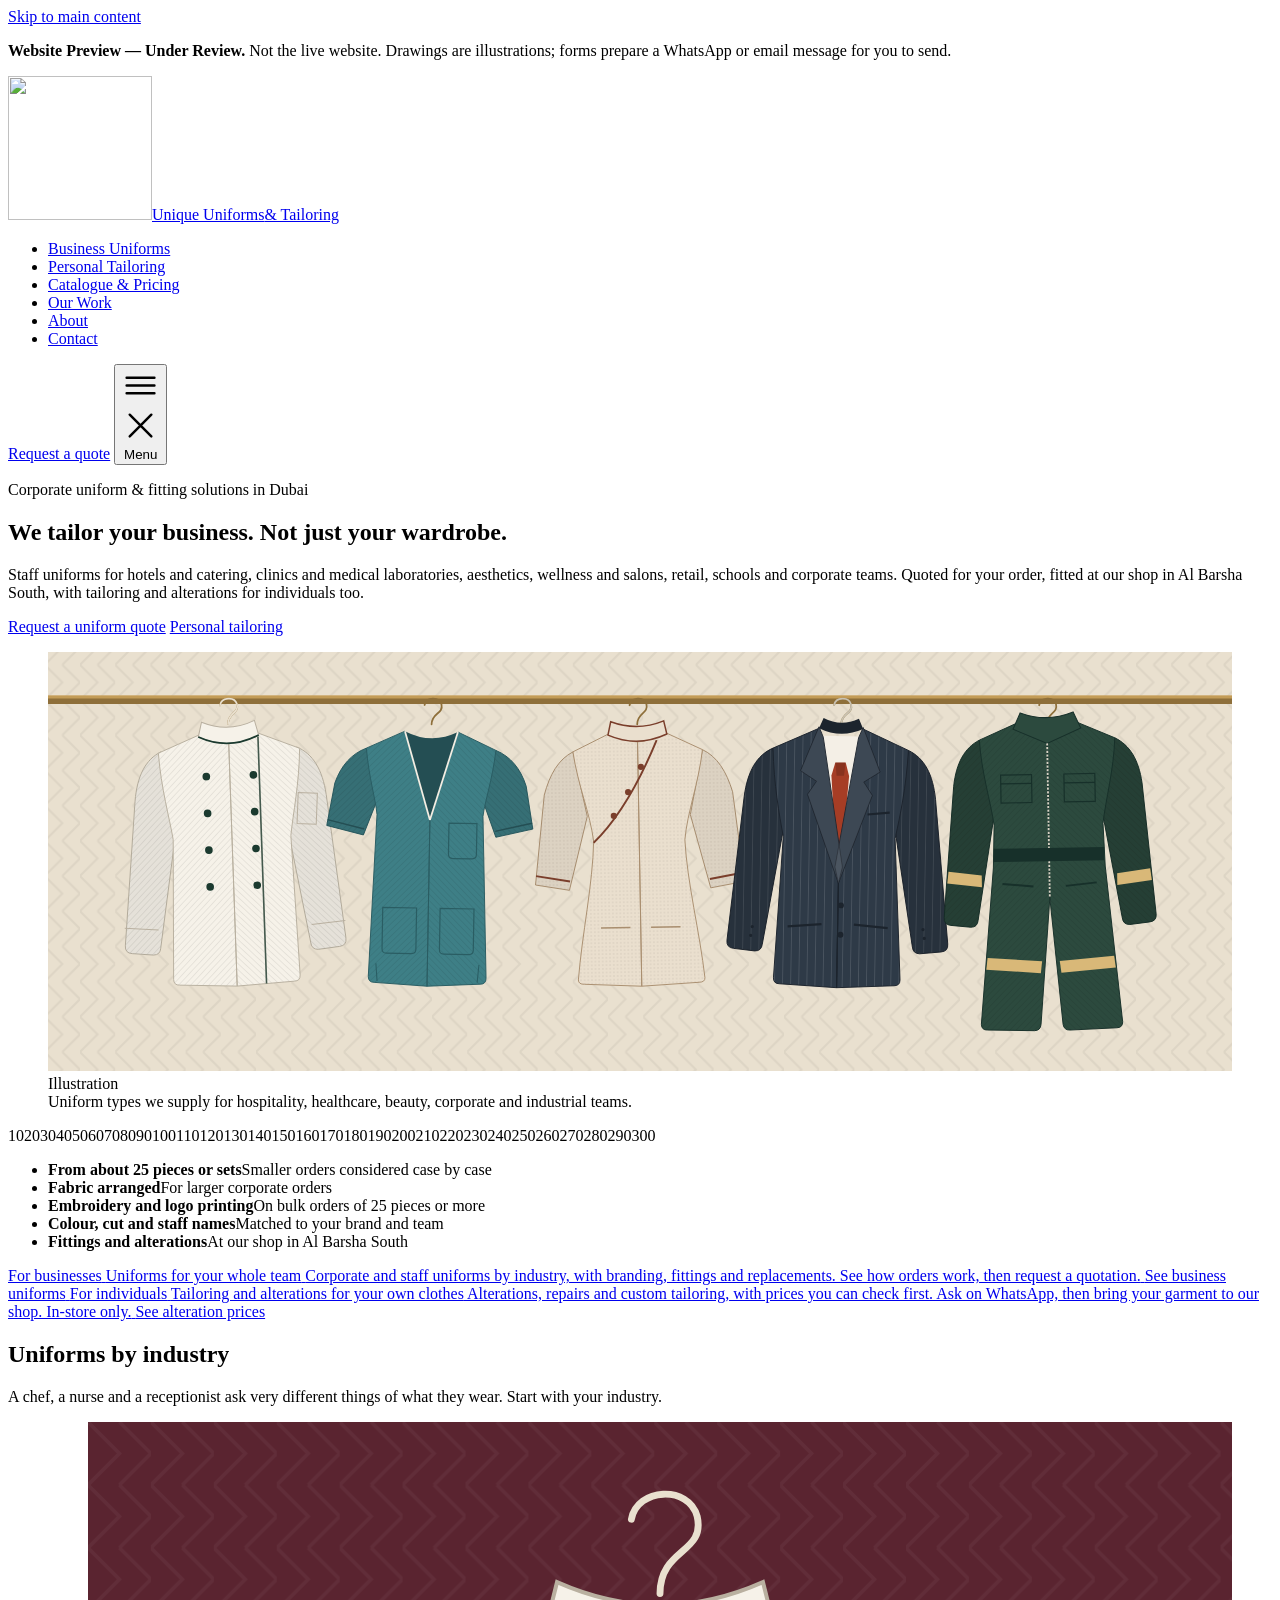
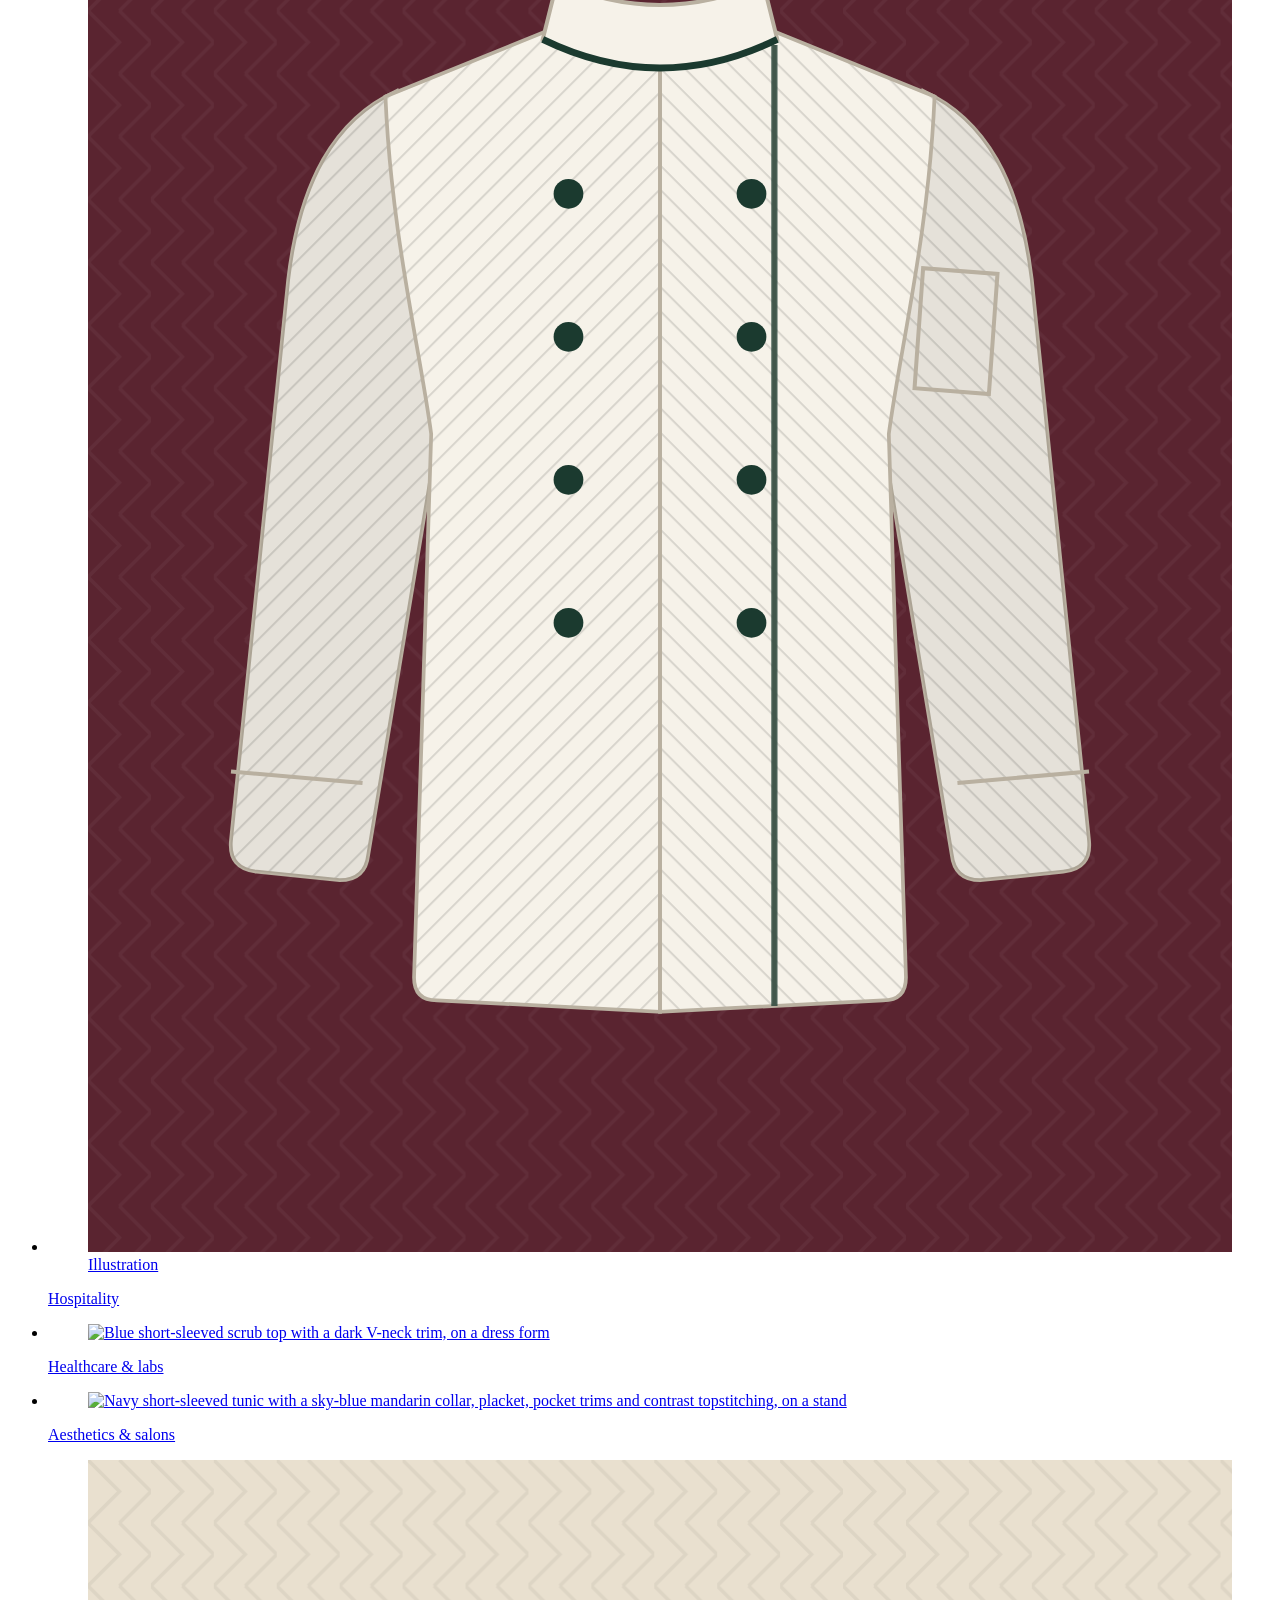
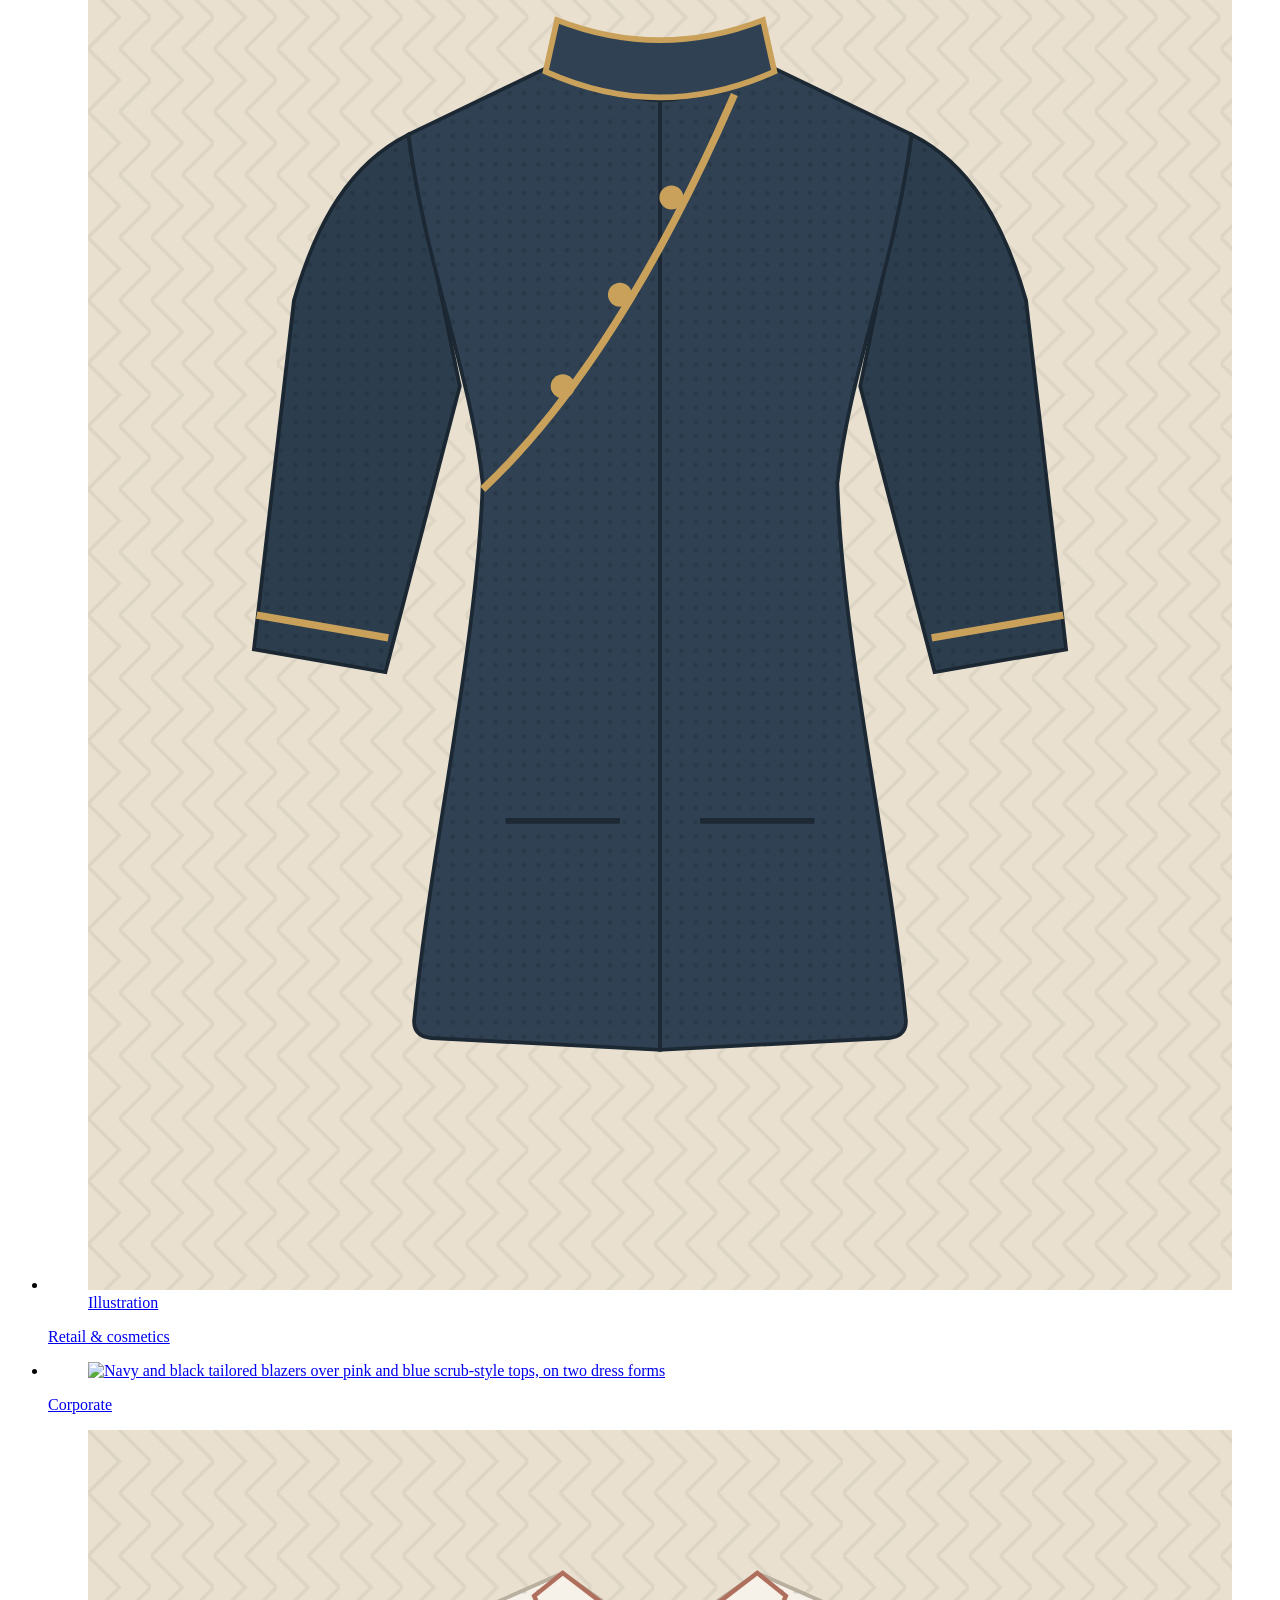
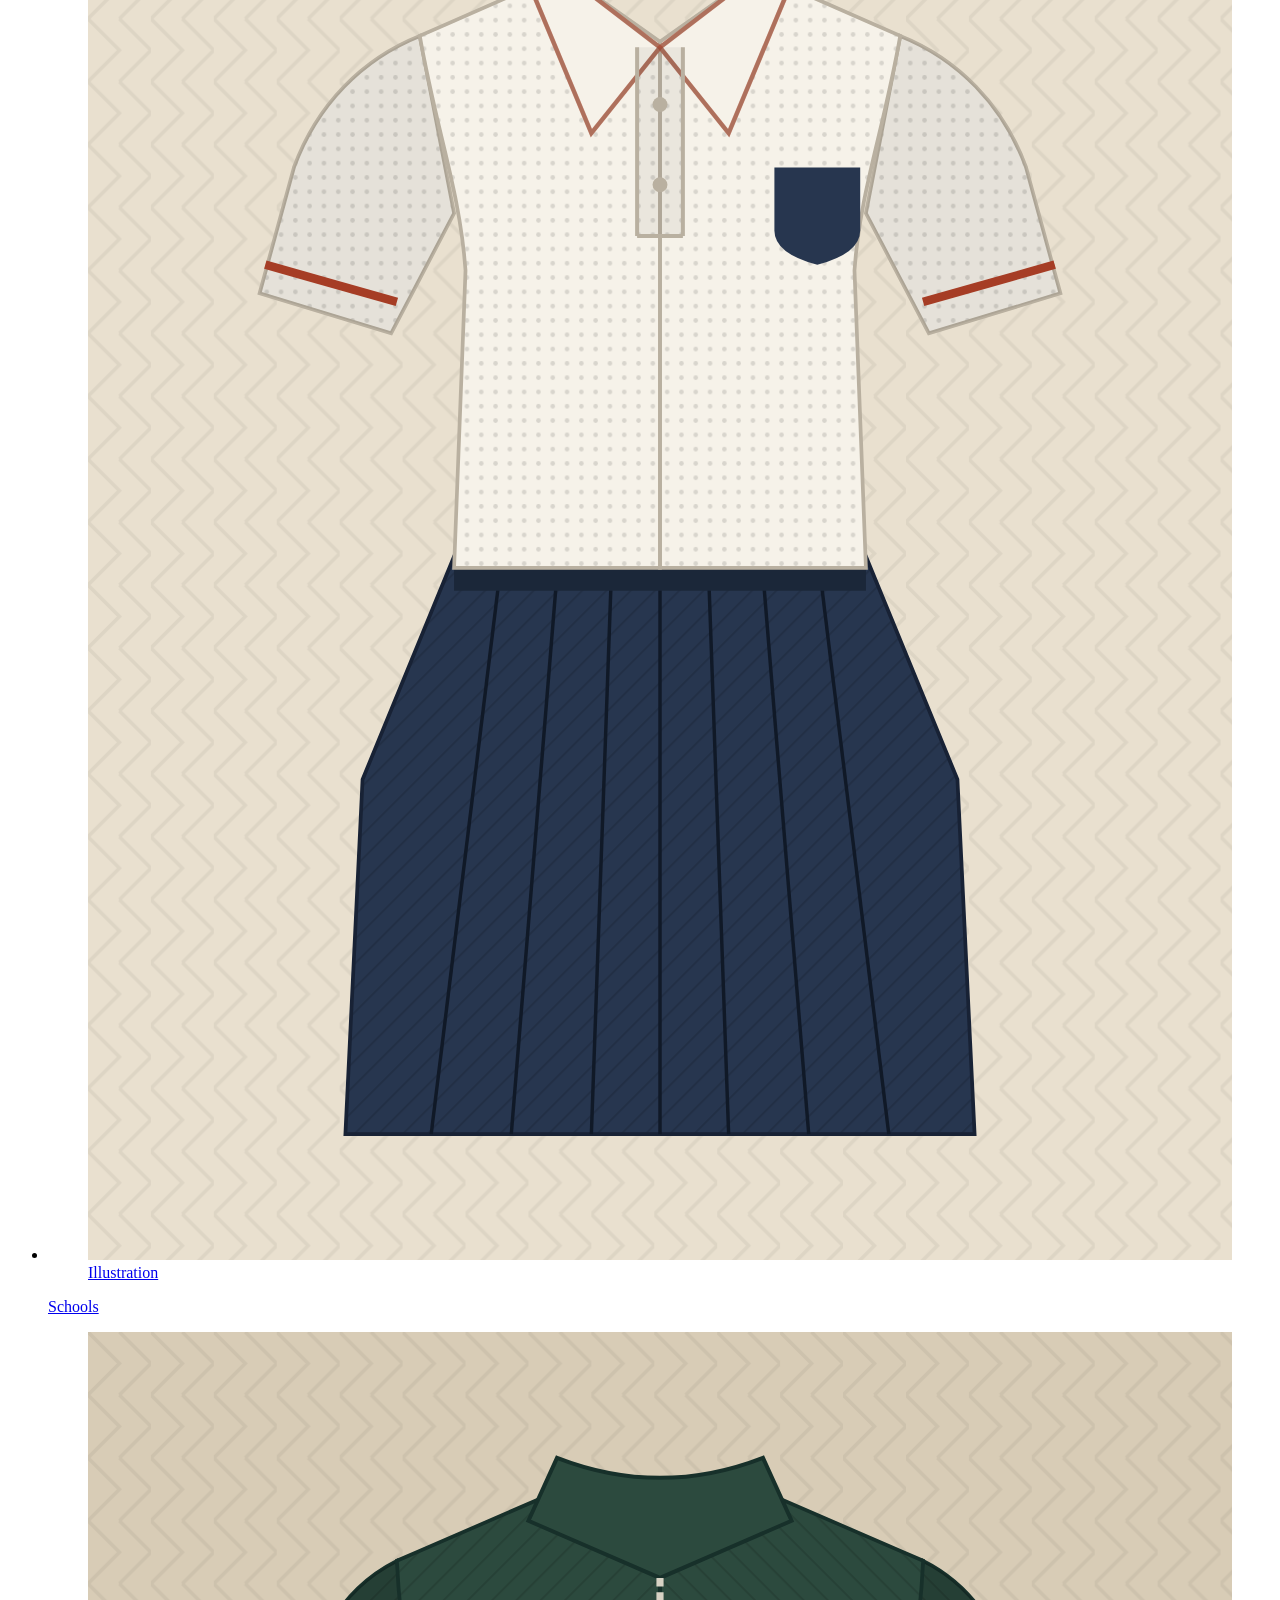
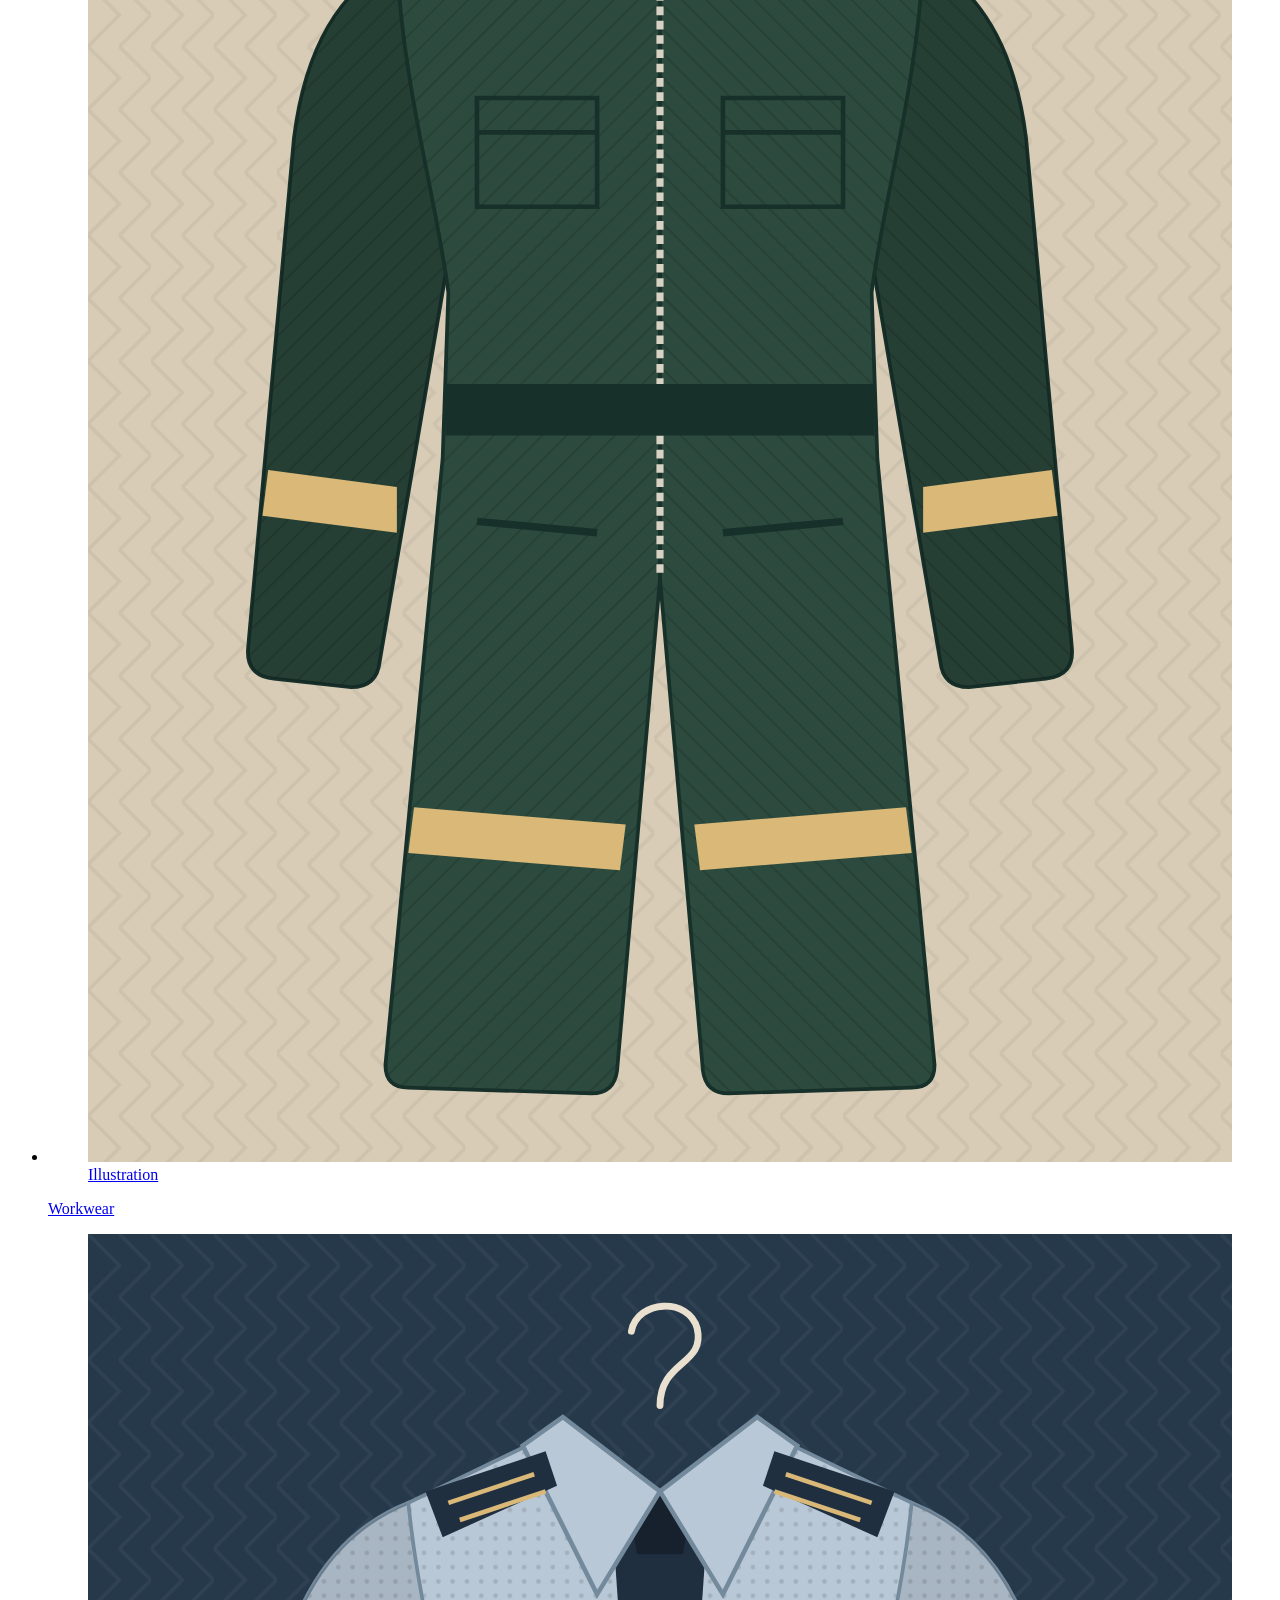
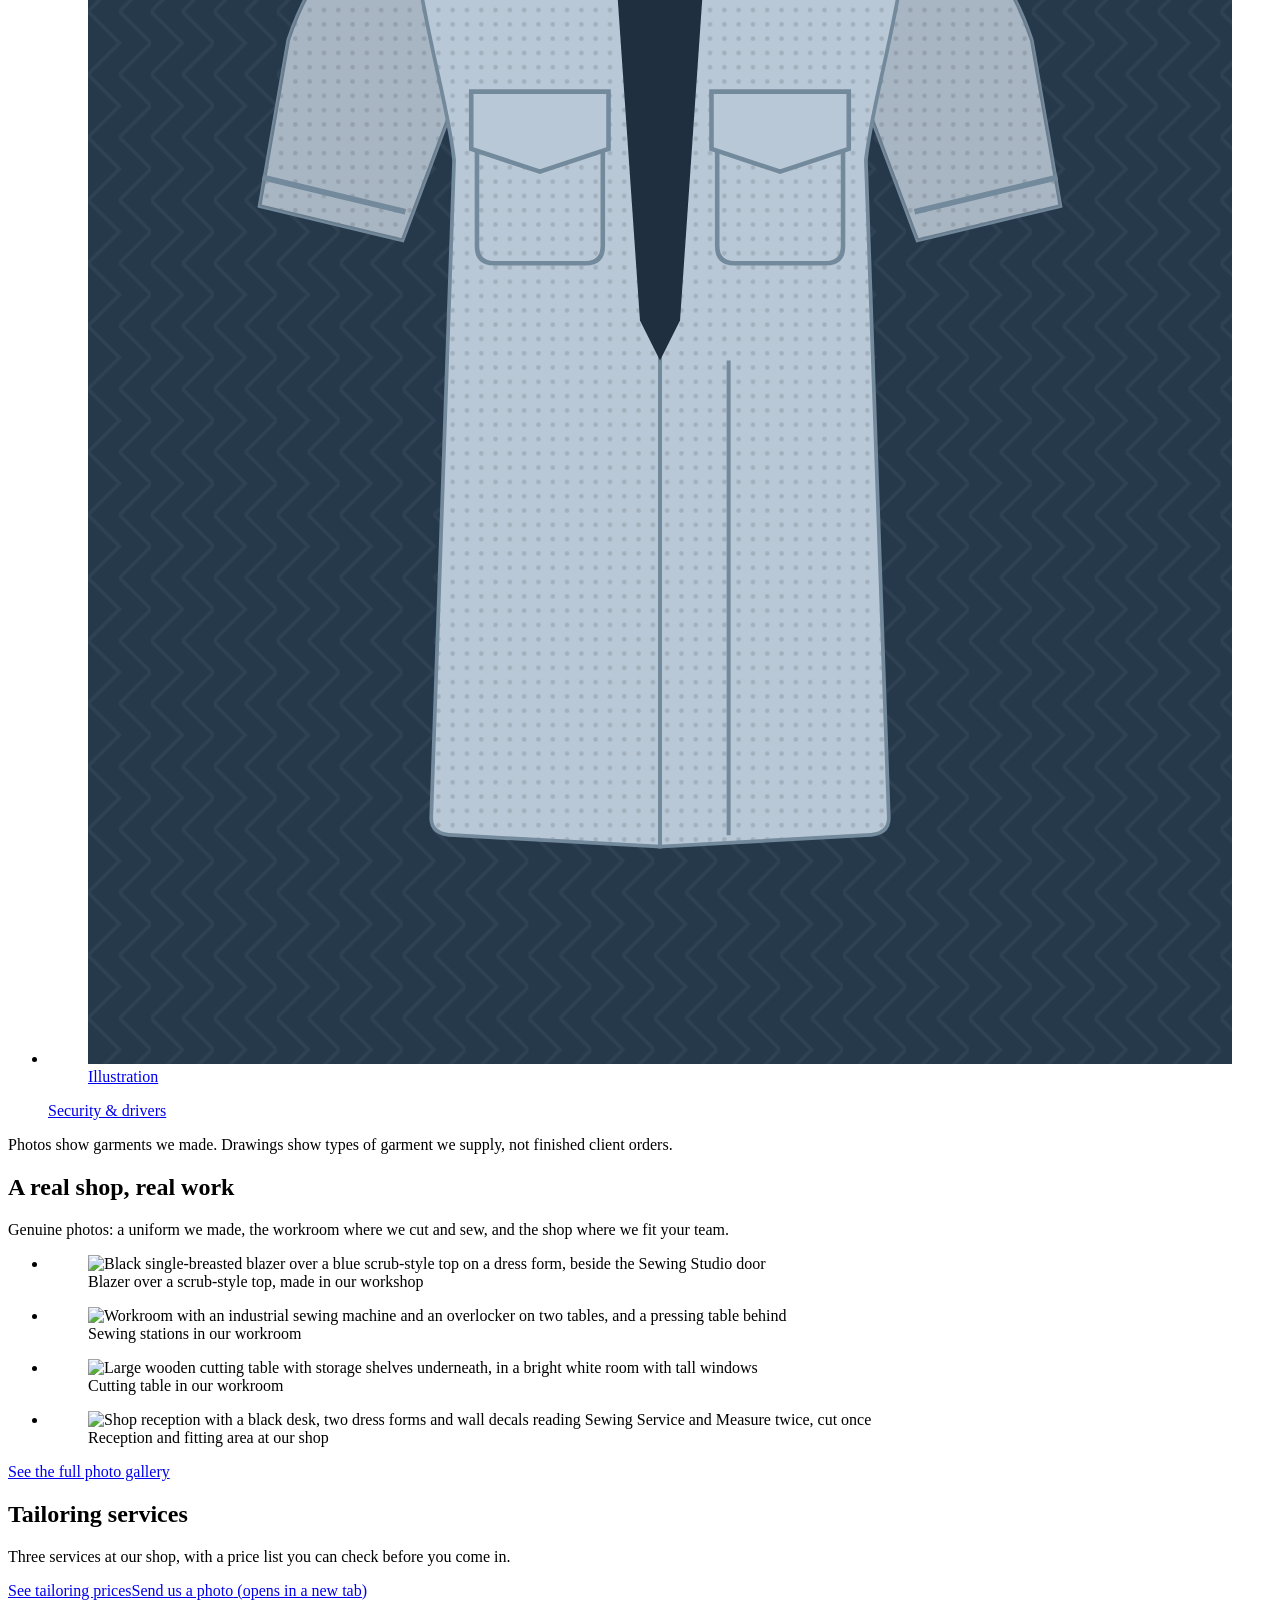
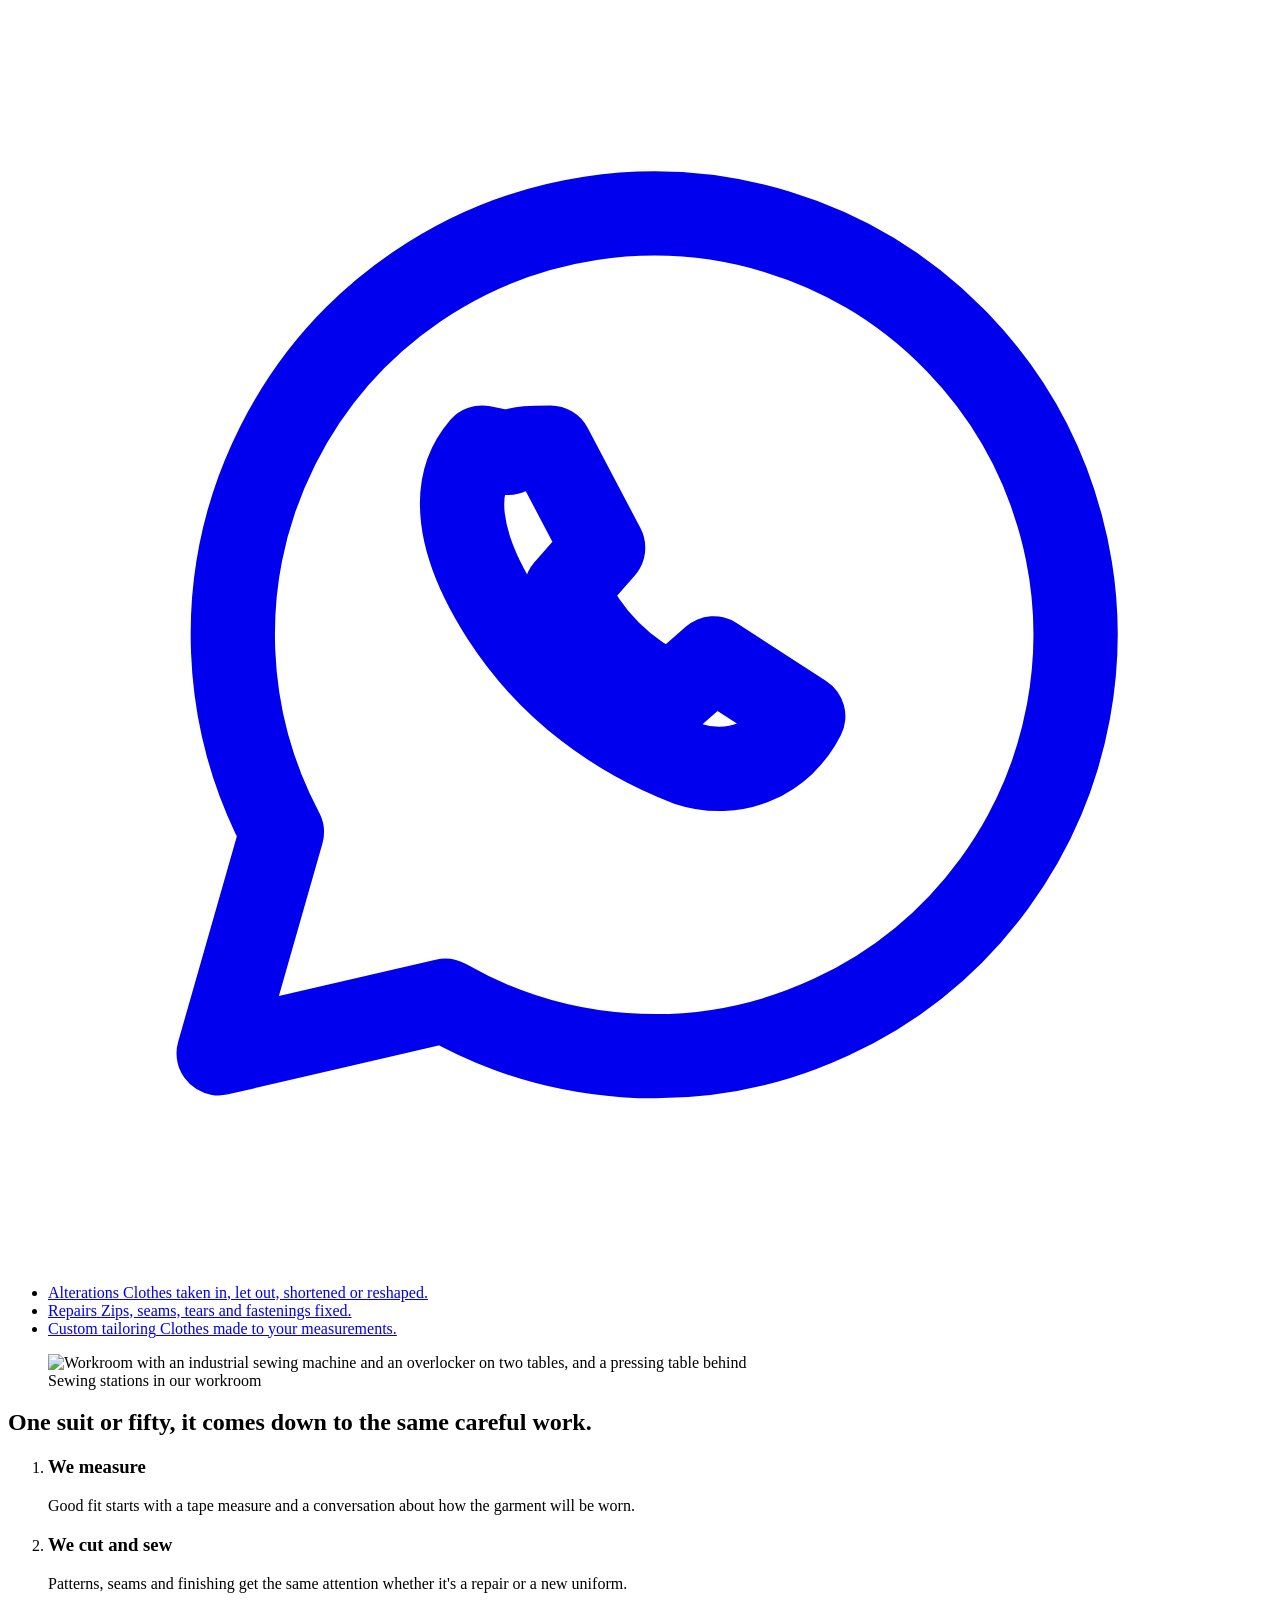
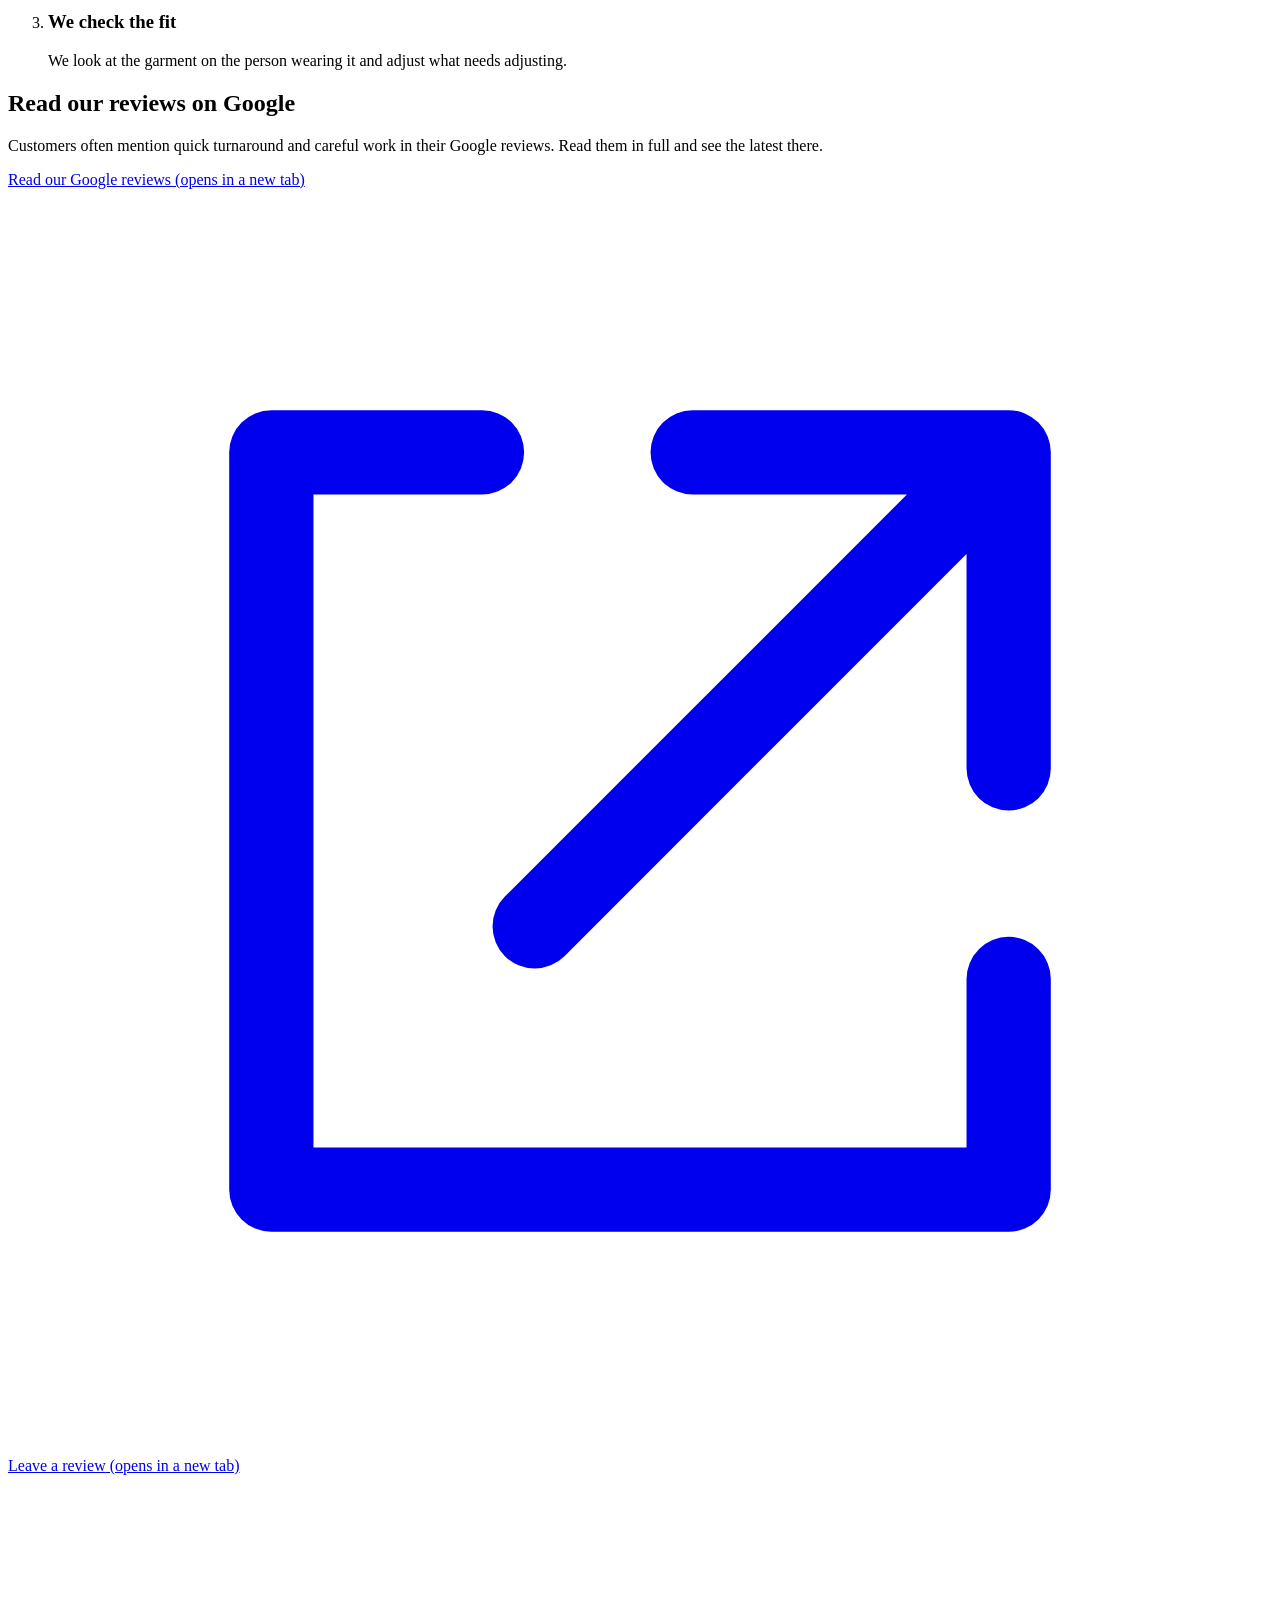
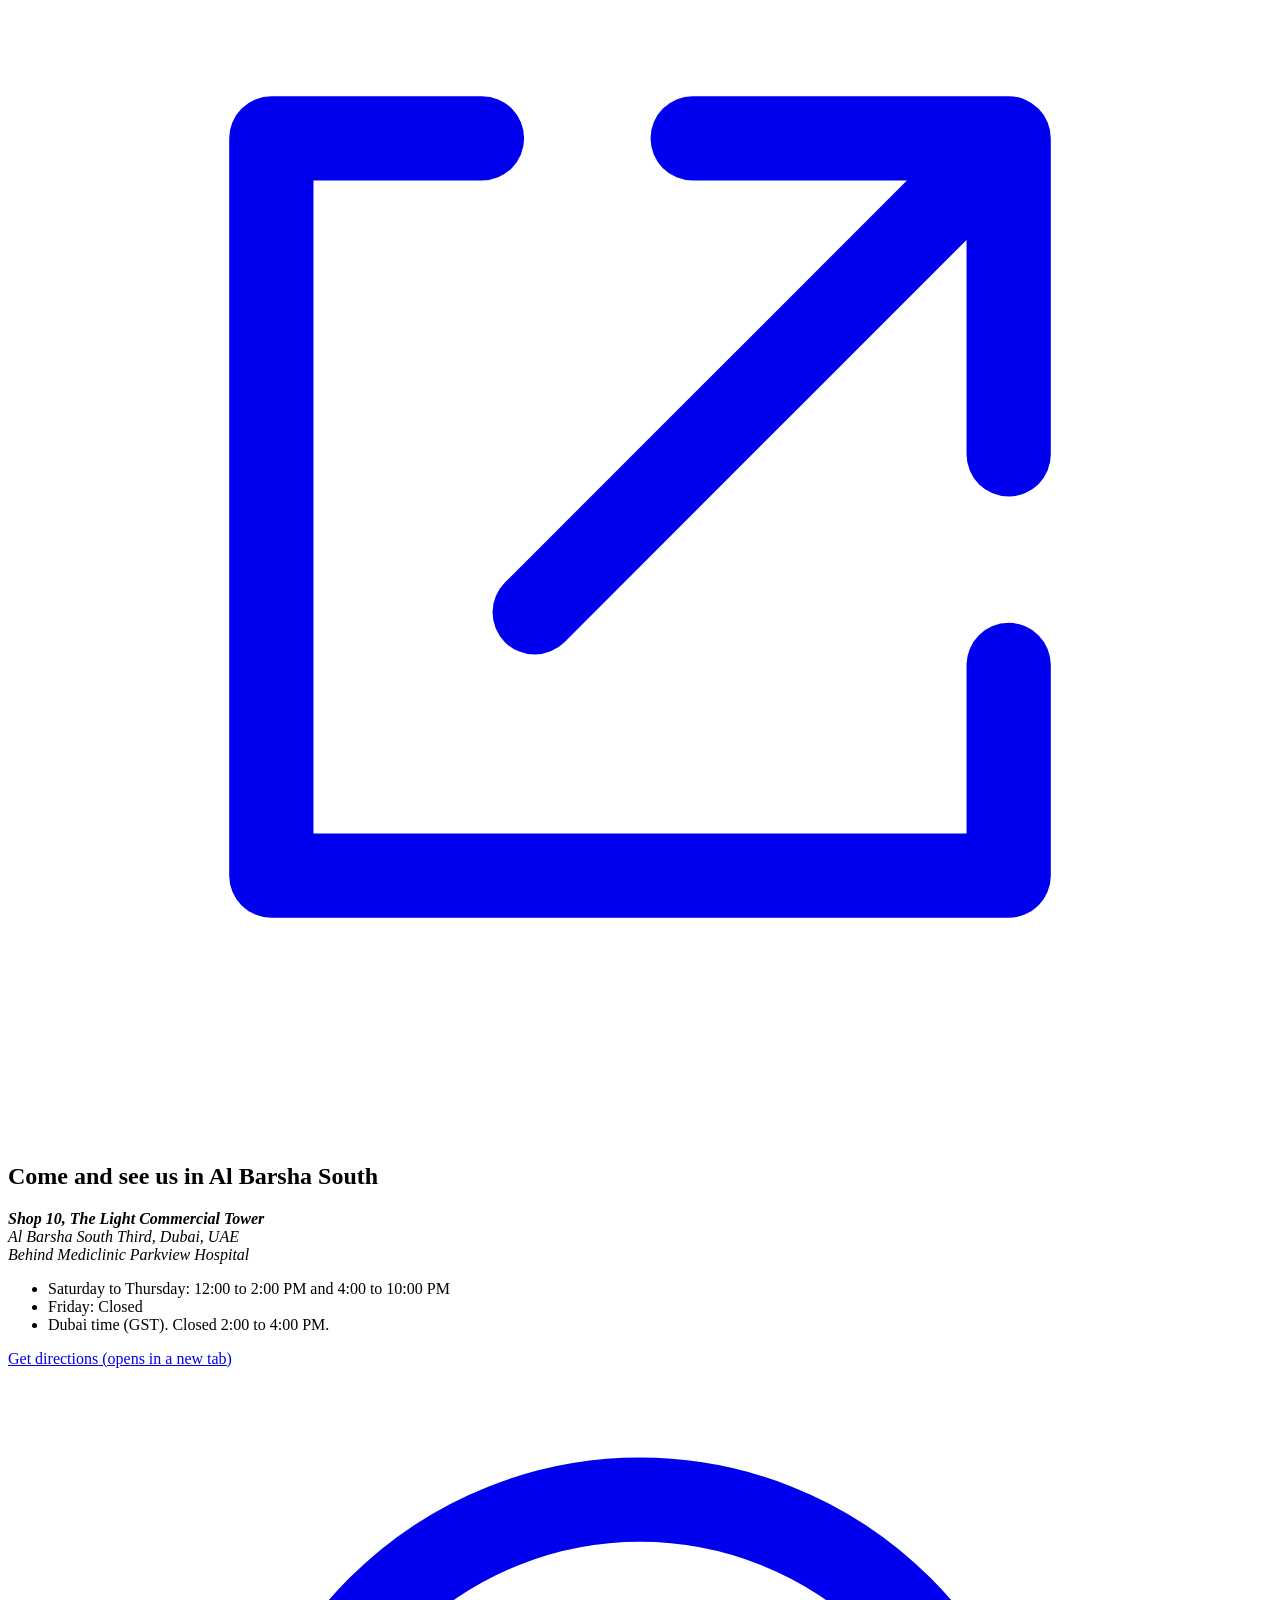
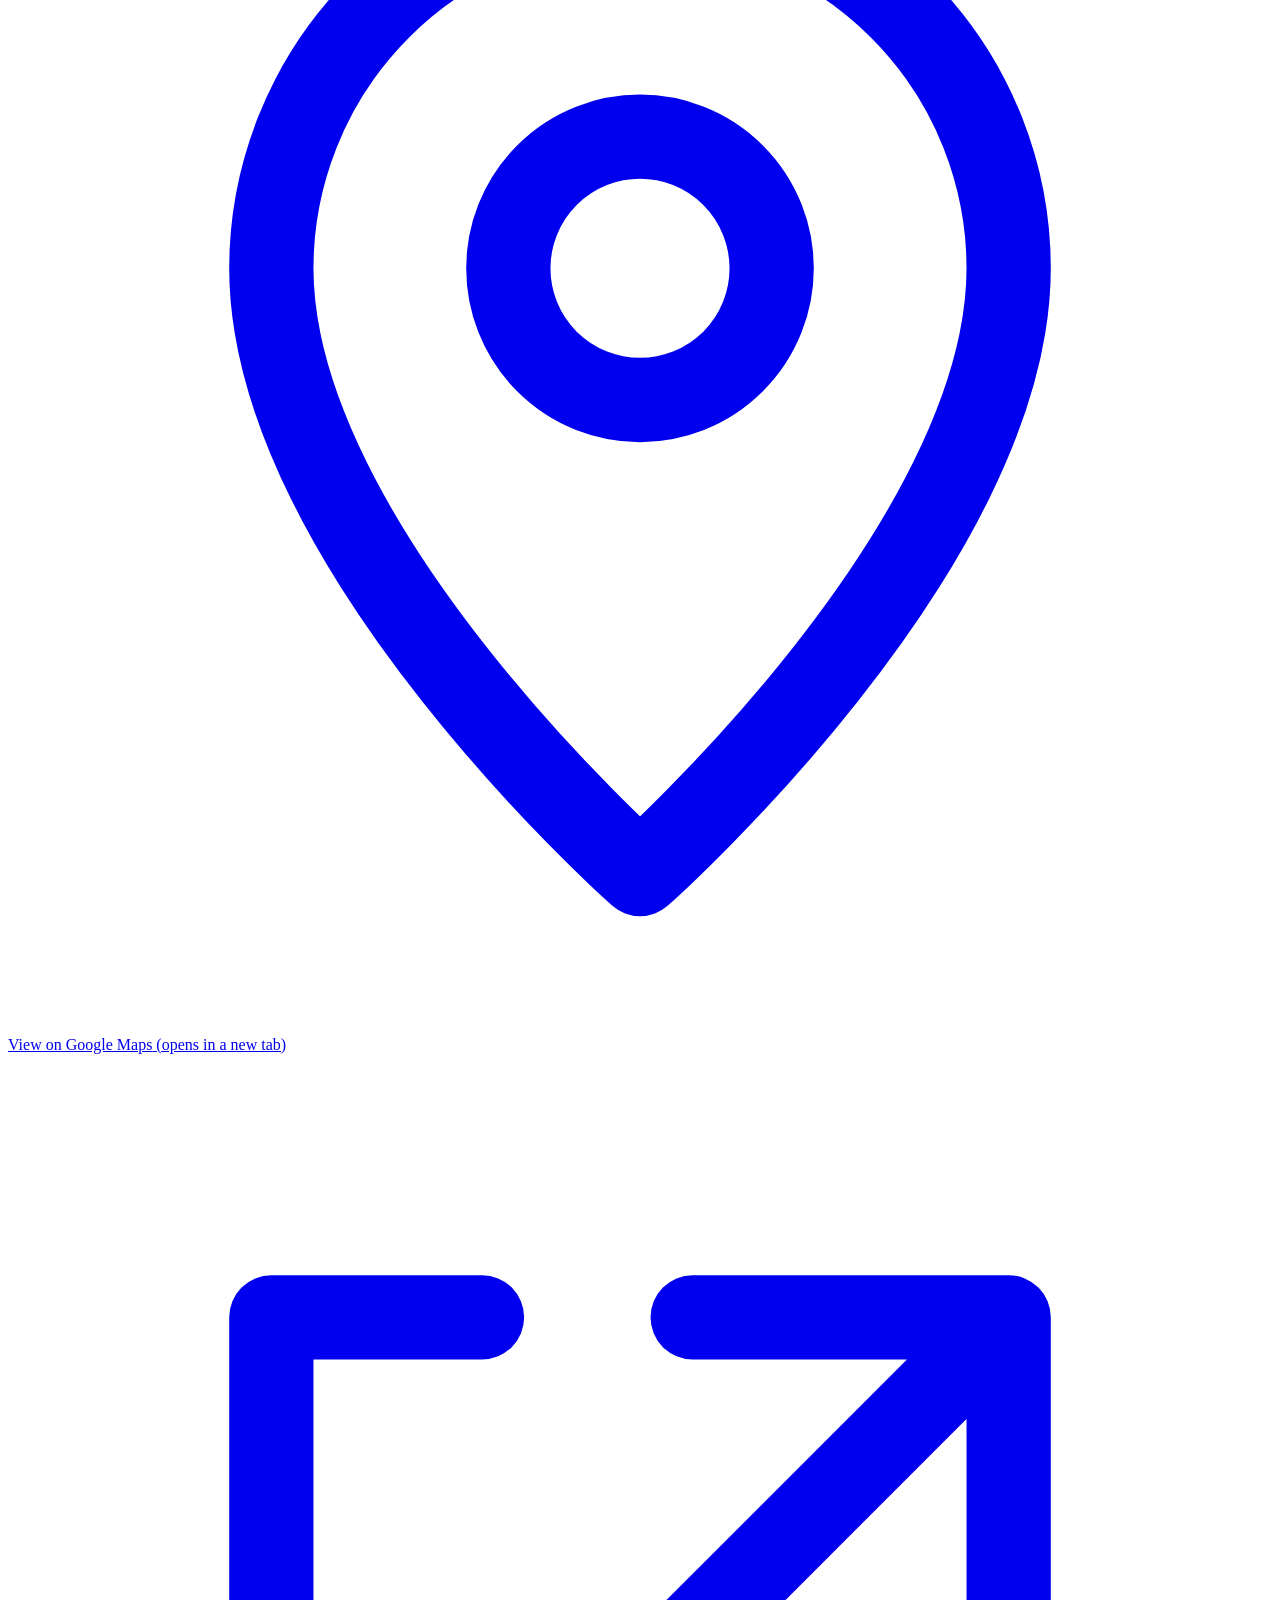
==== commit 3e0a59ce: "Update owner-review preview with the presentation redesign Built from main b5be162: slogan-led home " ====
--- a/index.html
+++ b/index.html
@@ -3,14 +3,14 @@
 <head>
 <meta charset="utf-8">
 <meta name="viewport" content="width=device-width, initial-scale=1">
-<title>Uniforms &amp; Tailoring in Dubai | Unique Uniforms &amp; Tailoring</title>
-<meta name="description" content="Uniforms for businesses, plus alterations, repairs and custom tailoring with published prices for individuals, from our shop in Al Barsha South, Dubai.">
+<title>Corporate Uniforms &amp; Tailoring in Dubai | Unique Uniforms</title>
+<meta name="description" content="Corporate and staff uniforms for hospitality, healthcare, beauty, retail, schools and offices in Dubai, plus tailoring and alterations. Request a quote.">
 <meta name="robots" content="noindex,nofollow">
 <link rel="canonical" href="https://belalabdelaziz27-svg.github.io/unique-uniforms-website/">
 <meta property="og:type" content="website">
 <meta property="og:site_name" content="Unique Uniforms &amp; Tailoring">
-<meta property="og:title" content="Uniforms &amp; Tailoring in Dubai | Unique Uniforms &amp; Tailoring">
-<meta property="og:description" content="Uniforms for businesses, plus alterations, repairs and custom tailoring with published prices for individuals, from our shop in Al Barsha South, Dubai.">
+<meta property="og:title" content="Corporate Uniforms &amp; Tailoring in Dubai | Unique Uniforms">
+<meta property="og:description" content="Corporate and staff uniforms for hospitality, healthcare, beauty, retail, schools and offices in Dubai, plus tailoring and alterations. Request a quote.">
 <meta property="og:url" content="https://belalabdelaziz27-svg.github.io/unique-uniforms-website/">
 <meta property="og:image" content="https://belalabdelaziz27-svg.github.io/unique-uniforms-website/images/og.png">
 <meta property="og:locale" content="en_AE">
@@ -21,9 +21,9 @@
 <link rel="preconnect" href="https://fonts.googleapis.com">
 <link rel="preconnect" href="https://fonts.gstatic.com" crossorigin>
 <link rel="stylesheet" href="https://fonts.googleapis.com/css2?family=Hanken+Grotesk:wght@400;500;600&family=Young+Serif&display=swap">
-<link rel="stylesheet" href="/unique-uniforms-website/assets/site.css?v=d6c77b62">
+<link rel="stylesheet" href="/unique-uniforms-website/assets/site.css?v=aa5e5859">
 <script>document.documentElement.classList.add('js')</script>
-<script src="/unique-uniforms-website/assets/site.js?v=d6c77b62" defer></script>
+<script src="/unique-uniforms-website/assets/site.js?v=aa5e5859" defer></script>
 <script type="application/ld+json">{"@context": "https://schema.org", "@type": "LocalBusiness", "@id": "https://belalabdelaziz27-svg.github.io/unique-uniforms-website/#business", "name": "Unique Uniforms & Tailoring", "alternateName": "Unique Tailoring Dubai", "url": "https://belalabdelaziz27-svg.github.io/unique-uniforms-website/", "telephone": "+97145820555", "email": "info@uniqueuniformsme.com", "hasMap": "https://maps.google.com/?cid=11090970248273344366", "sameAs": ["https://instagram.com/uniforms_unique", "https://www.facebook.com/UNIUNI2021/"], "logo": "https://belalabdelaziz27-svg.github.io/unique-uniforms-website/images/logo-emblem.png", "image": "https://belalabdelaziz27-svg.github.io/unique-uniforms-website/images/og.png", "address": {"@type": "PostalAddress", "streetAddress": "Shop 10, The Light Commercial Tower", "addressLocality": "Al Barsha South Third, Dubai", "addressRegion": "Dubai", "addressCountry": "AE"}, "geo": {"@type": "GeoCoordinates", "latitude": 25.0655068, "longitude": 55.2457659}, "openingHoursSpecification": [{"@type": "OpeningHoursSpecification", "dayOfWeek": ["Saturday", "Sunday", "Monday", "Tuesday", "Wednesday", "Thursday"], "opens": "12:00", "closes": "14:00"}, {"@type": "OpeningHoursSpecification", "dayOfWeek": ["Saturday", "Sunday", "Monday", "Tuesday", "Wednesday", "Thursday"], "opens": "16:00", "closes": "22:00"}]}</script>
 </head>
 <body>
@@ -65,31 +65,33 @@
 <section class="hero">
   <div class="wrap hero__in">
     <div class="hero__text">
-      <p class="kicker">Corporate and staff uniforms in Dubai</p>
-      <h1>Uniforms for your team. Tailoring for your wardrobe.</h1>
-      <p class="lede">We supply staff uniforms to hotels, restaurants and catering companies, clinics, salons, retail and cosmetics brands, schools, offices and other teams across Dubai. At our shop in Al Barsha South, we also alter, repair and tailor clothes for individuals.</p>
+      <p class="kicker">Corporate uniform &amp; fitting solutions in Dubai</p>
+      <h1>We tailor your business. <span class="hero__h1-2">Not just your wardrobe.</span></h1>
+      <p class="lede">Staff uniforms for hotels and catering, clinics and medical laboratories, aesthetics, wellness and salons, retail, schools and corporate teams. Quoted for your order, fitted at our shop in Al Barsha South, with tailoring and alterations for individuals too.</p>
       <div class="actions">
-        <a class="btn btn--primary" href="/unique-uniforms-website/business-uniforms/" ><span>Uniforms for my business</span></a>
-        <a class="btn btn--ghost" href="/unique-uniforms-website/tailoring/" ><span>Tailoring for me</span></a>
+        <a class="btn btn--primary" href="/unique-uniforms-website/business-uniforms/#quote" ><span>Request a uniform quote</span></a>
+        <a class="btn btn--ghost" href="/unique-uniforms-website/tailoring/" ><span>Personal tailoring</span></a>
       </div>
     </div>
     <div class="hero__visual">
-      <figure class="hero__photo"><picture><source type="image/avif" srcset="/unique-uniforms-website/images/photos/P52-wide3x2-800.avif 800w, /unique-uniforms-website/images/photos/P52-wide3x2-1400.avif 1400w" sizes="(min-width: 1000px) 46vw, 100vw"><img src="/unique-uniforms-website/images/photos/P52-wide3x2-1400.jpg" srcset="/unique-uniforms-website/images/photos/P52-wide3x2-800.jpg 800w, /unique-uniforms-website/images/photos/P52-wide3x2-1400.jpg 1400w" sizes="(min-width: 1000px) 46vw, 100vw" width="1400" height="934" alt="Shop reception with a black desk, two dress forms and the Sewing Studio door, with sewing-themed wall decals" loading="eager" fetchpriority="high" decoding="async"></picture><figcaption>Reception at our Al Barsha South shop</figcaption></figure>
+      <figure class="hero__figure"><svg class="hero__rail" viewBox="-20 14 740 262" preserveAspectRatio="xMidYMid meet" role="img" aria-label="Illustration of staff uniforms on a rail: a chef jacket, medical scrubs, a salon tunic, a corporate blazer and a work coverall"><rect x="-20" y="14" width="740" height="262" fill="#E9E0CF"/><rect x="-20" y="14" width="740" height="262" fill="url(#f-ground-d)"/><path d="M-20 44H720" stroke="#8E6F3A" stroke-width="5" stroke-linecap="round"/><path d="M-20 42H720" stroke="#C9A15B" stroke-width="2" stroke-linecap="round" opacity=".9"/><g transform="translate(0 38) rotate(-2 92 6) scale(.46)"><path d="M200 46C200 30 216 32 213 19 210 8 192 9 190 20" fill="none" stroke="#8E6F3A" stroke-width="2.4" stroke-linecap="round"/><path d="M200 46C200 30 216 32 213 19 210 8 192 9 190 20" fill="none" stroke="#E9E0CF" stroke-width="2.4" stroke-linecap="round"/><path d="M108 80C86 90 74 112 70 146L50 342Q49 352 59 353L88 356Q97 356 98 347L124 190Z" fill="#F6F2E9"/><g transform="matrix(-1 0 0 1 400 0)"><path d="M108 80C86 90 74 112 70 146L50 342Q49 352 59 353L88 356Q97 356 98 347L124 190Z" fill="#F6F2E9"/></g><path d="M108 80C86 90 74 112 70 146L50 342Q49 352 59 353L88 356Q97 356 98 347L124 190Z" fill="url(#f-twill)"/><g transform="matrix(-1 0 0 1 400 0)"><path d="M108 80C86 90 74 112 70 146L50 342Q49 352 59 353L88 356Q97 356 98 347L124 190Z" fill="url(#f-twill)"/></g><path d="M108 80C86 90 74 112 70 146L50 342Q49 352 59 353L88 356Q97 356 98 347L124 190Z" fill="none" stroke="#B9B0A0" stroke-width="1.3"/><g transform="matrix(-1 0 0 1 400 0)"><path d="M108 80C86 90 74 112 70 146L50 342Q49 352 59 353L88 356Q97 356 98 347L124 190Z" fill="none" stroke="#B9B0A0" stroke-width="1.3"/></g><path d="M108 80C86 90 74 112 70 146L50 342Q49 352 59 353L88 356Q97 356 98 347L124 190Z" fill="#000" opacity="0.07"/><g transform="matrix(-1 0 0 1 400 0)"><path d="M108 80C86 90 74 112 70 146L50 342Q49 352 59 353L88 356Q97 356 98 347L124 190Z" fill="#000" opacity="0.07"/></g><path d="M50 318L96 322" fill="none" stroke="#B9B0A0" stroke-width="1.4"/><g transform="matrix(-1 0 0 1 400 0)"><path d="M50 318L96 322" fill="none" stroke="#B9B0A0" stroke-width="1.4"/></g><path d="M168 56L104 82C106 130 116 170 120 200L114 390Q114 398 122 398L200 402V70Q184 70 168 56Z" fill="#F6F2E9"/><g transform="matrix(-1 0 0 1 400 0)"><path d="M168 56L104 82C106 130 116 170 120 200L114 390Q114 398 122 398L200 402V70Q184 70 168 56Z" fill="#F6F2E9"/></g><path d="M168 56L104 82C106 130 116 170 120 200L114 390Q114 398 122 398L200 402V70Q184 70 168 56Z" fill="url(#f-twill)"/><g transform="matrix(-1 0 0 1 400 0)"><path d="M168 56L104 82C106 130 116 170 120 200L114 390Q114 398 122 398L200 402V70Q184 70 168 56Z" fill="url(#f-twill)"/></g><path d="M168 56L104 82C106 130 116 170 120 200L114 390Q114 398 122 398L200 402V70Q184 70 168 56Z" fill="none" stroke="#B9B0A0" stroke-width="1.3"/><g transform="matrix(-1 0 0 1 400 0)"><path d="M168 56L104 82C106 130 116 170 120 200L114 390Q114 398 122 398L200 402V70Q184 70 168 56Z" fill="none" stroke="#B9B0A0" stroke-width="1.3"/></g><path d="M164 42Q200 58 236 42L241 62Q200 82 159 62Z" fill="#F6F2E9" stroke="#B9B0A0" stroke-width="1.4"/><path d="M159 62Q200 82 241 62" fill="none" stroke="#1B3A2F" stroke-width="2.4"/><path d="M240 64V400" fill="none" stroke="#B9B0A0" stroke-width="1.4"/><path d="M240 64V400" fill="none" stroke="#1B3A2F" stroke-width="2.2" opacity="0.75"/><circle cx="168" cy="116" r="5.2" fill="#1B3A2F"/><circle cx="232" cy="116" r="5.2" fill="#1B3A2F"/><circle cx="168" cy="166" r="5.2" fill="#1B3A2F"/><circle cx="232" cy="166" r="5.2" fill="#1B3A2F"/><circle cx="168" cy="216" r="5.2" fill="#1B3A2F"/><circle cx="232" cy="216" r="5.2" fill="#1B3A2F"/><circle cx="168" cy="266" r="5.2" fill="#1B3A2F"/><circle cx="232" cy="266" r="5.2" fill="#1B3A2F"/><path d="M292 142l-3 42 26 2 3-42z" fill="none" stroke="#B9B0A0" stroke-width="1.4"/></g><g transform="translate(128 38) rotate(1 92 6) scale(.46)"><path d="M200 46C200 30 216 32 213 19 210 8 192 9 190 20" fill="none" stroke="#8E6F3A" stroke-width="2.4" stroke-linecap="round"/><path d="M112 80C92 88 78 104 70 128L60 186 110 198 128 150Z" fill="#3E7F86"/><g transform="matrix(-1 0 0 1 400 0)"><path d="M112 80C92 88 78 104 70 128L60 186 110 198 128 150Z" fill="#3E7F86"/></g><path d="M112 80C92 88 78 104 70 128L60 186 110 198 128 150Z" fill="url(#f-twill)"/><g transform="matrix(-1 0 0 1 400 0)"><path d="M112 80C92 88 78 104 70 128L60 186 110 198 128 150Z" fill="url(#f-twill)"/></g><path d="M112 80C92 88 78 104 70 128L60 186 110 198 128 150Z" fill="none" stroke="#2A5D63" stroke-width="1.3"/><g transform="matrix(-1 0 0 1 400 0)"><path d="M112 80C92 88 78 104 70 128L60 186 110 198 128 150Z" fill="none" stroke="#2A5D63" stroke-width="1.3"/></g><path d="M112 80C92 88 78 104 70 128L60 186 110 198 128 150Z" fill="#000" opacity="0.13"/><g transform="matrix(-1 0 0 1 400 0)"><path d="M112 80C92 88 78 104 70 128L60 186 110 198 128 150Z" fill="#000" opacity="0.13"/></g><path d="M61 178L111 190" fill="none" stroke="#244E53" stroke-width="2"/><g transform="matrix(-1 0 0 1 400 0)"><path d="M61 178L111 190" fill="none" stroke="#244E53" stroke-width="2"/></g><path d="M164 56L112 80C116 120 126 150 128 170L120 390Q120 398 128 398L200 402V176Z" fill="#3E7F86"/><g transform="matrix(-1 0 0 1 400 0)"><path d="M164 56L112 80C116 120 126 150 128 170L120 390Q120 398 128 398L200 402V176Z" fill="#3E7F86"/></g><path d="M164 56L112 80C116 120 126 150 128 170L120 390Q120 398 128 398L200 402V176Z" fill="url(#f-twill)"/><g transform="matrix(-1 0 0 1 400 0)"><path d="M164 56L112 80C116 120 126 150 128 170L120 390Q120 398 128 398L200 402V176Z" fill="url(#f-twill)"/></g><path d="M164 56L112 80C116 120 126 150 128 170L120 390Q120 398 128 398L200 402V176Z" fill="none" stroke="#2A5D63" stroke-width="1.3"/><g transform="matrix(-1 0 0 1 400 0)"><path d="M164 56L112 80C116 120 126 150 128 170L120 390Q120 398 128 398L200 402V176Z" fill="none" stroke="#2A5D63" stroke-width="1.3"/></g><path d="M164 56L200 176 236 56Q200 74 164 56Z" fill="#244E53"/><path d="M164 56L200 176" fill="none" stroke="#F4EEE3" stroke-width="2.4"/><g transform="matrix(-1 0 0 1 400 0)"><path d="M164 56L200 176" fill="none" stroke="#F4EEE3" stroke-width="2.4"/></g><path d="M138 296H184V352Q184 358 178 358H144Q138 358 138 352Z" fill="none" stroke="#2A5D63" stroke-width="1.6"/><g transform="matrix(-1 0 0 1 400 0)"><path d="M138 296H184V352Q184 358 178 358H144Q138 358 138 352Z" fill="none" stroke="#2A5D63" stroke-width="1.6"/></g><path d="M226 180H264V222Q264 228 258 228H232Q226 228 226 222Z" fill="none" stroke="#2A5D63" stroke-width="1.6"/><path d="M130 372L132 396" fill="none" stroke="#2A5D63" stroke-width="1.4"/><g transform="matrix(-1 0 0 1 400 0)"><path d="M130 372L132 396" fill="none" stroke="#2A5D63" stroke-width="1.4"/></g></g><g transform="translate(256 38) rotate(-1 92 6) scale(.46)"><path d="M200 46C200 30 216 32 213 19 210 8 192 9 190 20" fill="none" stroke="#8E6F3A" stroke-width="2.4" stroke-linecap="round"/><path d="M112 82C92 92 80 112 72 140L58 262 104 270 130 170Z" fill="#EADFCE"/><g transform="matrix(-1 0 0 1 400 0)"><path d="M112 82C92 92 80 112 72 140L58 262 104 270 130 170Z" fill="#EADFCE"/></g><path d="M112 82C92 92 80 112 72 140L58 262 104 270 130 170Z" fill="url(#f-pique)"/><g transform="matrix(-1 0 0 1 400 0)"><path d="M112 82C92 92 80 112 72 140L58 262 104 270 130 170Z" fill="url(#f-pique)"/></g><path d="M112 82C92 92 80 112 72 140L58 262 104 270 130 170Z" fill="none" stroke="#A98E6F" stroke-width="1.3"/><g transform="matrix(-1 0 0 1 400 0)"><path d="M112 82C92 92 80 112 72 140L58 262 104 270 130 170Z" fill="none" stroke="#A98E6F" stroke-width="1.3"/></g><path d="M112 82C92 92 80 112 72 140L58 262 104 270 130 170Z" fill="#000" opacity="0.06"/><g transform="matrix(-1 0 0 1 400 0)"><path d="M112 82C92 92 80 112 72 140L58 262 104 270 130 170Z" fill="#000" opacity="0.06"/></g><path d="M59 250L105 258" fill="none" stroke="#7A3E2B" stroke-width="2.6"/><g transform="matrix(-1 0 0 1 400 0)"><path d="M59 250L105 258" fill="none" stroke="#7A3E2B" stroke-width="2.6"/></g><path d="M166 56L112 82C118 128 134 166 138 204 136 262 120 330 114 392Q114 398 122 398L200 402V70Q184 70 166 56Z" fill="#EADFCE"/><g transform="matrix(-1 0 0 1 400 0)"><path d="M166 56L112 82C118 128 134 166 138 204 136 262 120 330 114 392Q114 398 122 398L200 402V70Q184 70 166 56Z" fill="#EADFCE"/></g><path d="M166 56L112 82C118 128 134 166 138 204 136 262 120 330 114 392Q114 398 122 398L200 402V70Q184 70 166 56Z" fill="url(#f-pique)"/><g transform="matrix(-1 0 0 1 400 0)"><path d="M166 56L112 82C118 128 134 166 138 204 136 262 120 330 114 392Q114 398 122 398L200 402V70Q184 70 166 56Z" fill="url(#f-pique)"/></g><path d="M166 56L112 82C118 128 134 166 138 204 136 262 120 330 114 392Q114 398 122 398L200 402V70Q184 70 166 56Z" fill="none" stroke="#A98E6F" stroke-width="1.3"/><g transform="matrix(-1 0 0 1 400 0)"><path d="M166 56L112 82C118 128 134 166 138 204 136 262 120 330 114 392Q114 398 122 398L200 402V70Q184 70 166 56Z" fill="none" stroke="#A98E6F" stroke-width="1.3"/></g><path d="M164 42Q200 56 236 42L240 60Q200 78 160 60Z" fill="#EADFCE" stroke="#7A3E2B" stroke-width="2"/><path d="M226 68C200 128 170 176 138 206" fill="none" stroke="#7A3E2B" stroke-width="2.6"/><circle cx="204" cy="104" r="4.2" fill="#7A3E2B"/><circle cx="186" cy="138" r="4.2" fill="#7A3E2B"/><circle cx="166" cy="170" r="4.2" fill="#7A3E2B"/><path d="M146 322H186" fill="none" stroke="#A98E6F" stroke-width="2"/><g transform="matrix(-1 0 0 1 400 0)"><path d="M146 322H186" fill="none" stroke="#A98E6F" stroke-width="2"/></g></g><g transform="translate(384 38) rotate(1 92 6) scale(.46)"><path d="M200 46C200 30 216 32 213 19 210 8 192 9 190 20" fill="none" stroke="#8E6F3A" stroke-width="2.4" stroke-linecap="round"/><path d="M200 46C200 30 216 32 213 19 210 8 192 9 190 20" fill="none" stroke="#C9C2B2" stroke-width="2.4" stroke-linecap="round"/><path d="M108 80C86 90 74 112 70 146L50 342Q49 352 59 353L88 356Q97 356 98 347L124 190Z" fill="#2E3A47"/><g transform="matrix(-1 0 0 1 400 0)"><path d="M108 80C86 90 74 112 70 146L50 342Q49 352 59 353L88 356Q97 356 98 347L124 190Z" fill="#2E3A47"/></g><path d="M108 80C86 90 74 112 70 146L50 342Q49 352 59 353L88 356Q97 356 98 347L124 190Z" fill="url(#f-pin)"/><g transform="matrix(-1 0 0 1 400 0)"><path d="M108 80C86 90 74 112 70 146L50 342Q49 352 59 353L88 356Q97 356 98 347L124 190Z" fill="url(#f-pin)"/></g><path d="M108 80C86 90 74 112 70 146L50 342Q49 352 59 353L88 356Q97 356 98 347L124 190Z" fill="none" stroke="#1C242D" stroke-width="1.3"/><g transform="matrix(-1 0 0 1 400 0)"><path d="M108 80C86 90 74 112 70 146L50 342Q49 352 59 353L88 356Q97 356 98 347L124 190Z" fill="none" stroke="#1C242D" stroke-width="1.3"/></g><path d="M108 80C86 90 74 112 70 146L50 342Q49 352 59 353L88 356Q97 356 98 347L124 190Z" fill="#000" opacity="0.16"/><g transform="matrix(-1 0 0 1 400 0)"><path d="M108 80C86 90 74 112 70 146L50 342Q49 352 59 353L88 356Q97 356 98 347L124 190Z" fill="#000" opacity="0.16"/></g><path d="M172 62H228L200 262Z" fill="#F4EFE6"/><path d="M193 98H207L212 116 205 214 200 228 195 214 188 116Z" fill="#A63D25"/><path d="M193 98H207L205 116H195Z" fill="#000" opacity="0.18"/><path d="M170 52L108 80C110 130 118 170 124 200L114 392Q114 400 122 400L200 404V262L172 62Z" fill="#2E3A47"/><g transform="matrix(-1 0 0 1 400 0)"><path d="M170 52L108 80C110 130 118 170 124 200L114 392Q114 400 122 400L200 404V262L172 62Z" fill="#2E3A47"/></g><path d="M170 52L108 80C110 130 118 170 124 200L114 392Q114 400 122 400L200 404V262L172 62Z" fill="url(#f-pin)"/><g transform="matrix(-1 0 0 1 400 0)"><path d="M170 52L108 80C110 130 118 170 124 200L114 392Q114 400 122 400L200 404V262L172 62Z" fill="url(#f-pin)"/></g><path d="M170 52L108 80C110 130 118 170 124 200L114 392Q114 400 122 400L200 404V262L172 62Z" fill="none" stroke="#1C242D" stroke-width="1.3"/><g transform="matrix(-1 0 0 1 400 0)"><path d="M170 52L108 80C110 130 118 170 124 200L114 392Q114 400 122 400L200 404V262L172 62Z" fill="none" stroke="#1C242D" stroke-width="1.3"/></g><path d="M170 52Q200 66 230 52L224 38Q200 50 176 38Z" fill="#1C242D"/><path d="M170 50L146 110 168 124 156 142 200 262 205 240 176 64Z" fill="#2E3A47"/><g transform="matrix(-1 0 0 1 400 0)"><path d="M170 50L146 110 168 124 156 142 200 262 205 240 176 64Z" fill="#2E3A47"/></g><path d="M170 50L146 110 168 124 156 142 200 262 205 240 176 64Z" fill="none" stroke="#1C242D" stroke-width="1.3"/><g transform="matrix(-1 0 0 1 400 0)"><path d="M170 50L146 110 168 124 156 142 200 262 205 240 176 64Z" fill="none" stroke="#1C242D" stroke-width="1.3"/></g><path d="M170 50L146 110 168 124 156 142 200 262 205 240 176 64Z" fill="#fff" opacity="0.07"/><g transform="matrix(-1 0 0 1 400 0)"><path d="M170 50L146 110 168 124 156 142 200 262 205 240 176 64Z" fill="#fff" opacity="0.07"/></g><path d="M200 262V404" fill="none" stroke="#1C242D" stroke-width="1.4"/><path d="M132 322L178 318" fill="none" stroke="#1C242D" stroke-width="3"/><g transform="matrix(-1 0 0 1 400 0)"><path d="M132 322L178 318" fill="none" stroke="#1C242D" stroke-width="3"/></g><path d="M238 168L268 165" fill="none" stroke="#1C242D" stroke-width="3"/><circle cx="204" cy="292" r="4" fill="#1C242D"/><circle cx="204" cy="332" r="4" fill="#1C242D"/><circle cx="82" cy="335" r="2.2" fill="#1C242D"/><circle cx="84" cy="323" r="2.2" fill="#1C242D"/><circle cx="318" cy="335" r="2.2" fill="#1C242D"/><circle cx="316" cy="323" r="2.2" fill="#1C242D"/></g><g transform="translate(512 38) rotate(-1 92 6) scale(.46)"><path d="M200 46C200 30 216 32 213 19 210 8 192 9 190 20" fill="none" stroke="#8E6F3A" stroke-width="2.4" stroke-linecap="round"/><path d="M108 66C88 76 76 96 72 128L56 306Q55 316 65 317L92 320Q101 320 102 311L126 170Z" fill="#2C4A3E"/><g transform="matrix(-1 0 0 1 400 0)"><path d="M108 66C88 76 76 96 72 128L56 306Q55 316 65 317L92 320Q101 320 102 311L126 170Z" fill="#2C4A3E"/></g><path d="M108 66C88 76 76 96 72 128L56 306Q55 316 65 317L92 320Q101 320 102 311L126 170Z" fill="url(#f-twill)"/><g transform="matrix(-1 0 0 1 400 0)"><path d="M108 66C88 76 76 96 72 128L56 306Q55 316 65 317L92 320Q101 320 102 311L126 170Z" fill="url(#f-twill)"/></g><path d="M108 66C88 76 76 96 72 128L56 306Q55 316 65 317L92 320Q101 320 102 311L126 170Z" fill="none" stroke="#17302A" stroke-width="1.3"/><g transform="matrix(-1 0 0 1 400 0)"><path d="M108 66C88 76 76 96 72 128L56 306Q55 316 65 317L92 320Q101 320 102 311L126 170Z" fill="none" stroke="#17302A" stroke-width="1.3"/></g><path d="M108 66C88 76 76 96 72 128L56 306Q55 316 65 317L92 320Q101 320 102 311L126 170Z" fill="#000" opacity="0.15"/><g transform="matrix(-1 0 0 1 400 0)"><path d="M108 66C88 76 76 96 72 128L56 306Q55 316 65 317L92 320Q101 320 102 311L126 170Z" fill="#000" opacity="0.15"/></g><path d="M63 244L108 250V266L61 260Z" fill="#D9B878"/><g transform="matrix(-1 0 0 1 400 0)"><path d="M63 244L108 250V266L61 260Z" fill="#D9B878"/></g><path d="M168 40L108 66C110 110 122 150 126 182L124 240 104 452Q104 460 112 460L176 462Q184 462 185 454L200 282V52Z" fill="#2C4A3E"/><g transform="matrix(-1 0 0 1 400 0)"><path d="M168 40L108 66C110 110 122 150 126 182L124 240 104 452Q104 460 112 460L176 462Q184 462 185 454L200 282V52Z" fill="#2C4A3E"/></g><path d="M168 40L108 66C110 110 122 150 126 182L124 240 104 452Q104 460 112 460L176 462Q184 462 185 454L200 282V52Z" fill="url(#f-twill)"/><g transform="matrix(-1 0 0 1 400 0)"><path d="M168 40L108 66C110 110 122 150 126 182L124 240 104 452Q104 460 112 460L176 462Q184 462 185 454L200 282V52Z" fill="url(#f-twill)"/></g><path d="M168 40L108 66C110 110 122 150 126 182L124 240 104 452Q104 460 112 460L176 462Q184 462 185 454L200 282V52Z" fill="none" stroke="#17302A" stroke-width="1.3"/><g transform="matrix(-1 0 0 1 400 0)"><path d="M168 40L108 66C110 110 122 150 126 182L124 240 104 452Q104 460 112 460L176 462Q184 462 185 454L200 282V52Z" fill="none" stroke="#17302A" stroke-width="1.3"/></g><path d="M164 30Q200 44 236 30L246 52 200 72 154 52Z" fill="#2C4A3E" stroke="#17302A" stroke-width="1.4"/><path d="M200 72V282" fill="none" stroke="#D7D2C4" stroke-width="2.5" stroke-dasharray="3 2"/><path d="M125 214H275V232H125Z" fill="#17302A"/><path d="M136 114H178V152H136Z" fill="none" stroke="#17302A" stroke-width="1.6"/><g transform="matrix(-1 0 0 1 400 0)"><path d="M136 114H178V152H136Z" fill="none" stroke="#17302A" stroke-width="1.6"/></g><path d="M136 126H178" fill="none" stroke="#17302A" stroke-width="1.6"/><g transform="matrix(-1 0 0 1 400 0)"><path d="M136 126H178" fill="none" stroke="#17302A" stroke-width="1.6"/></g><path d="M114 362L188 368 186 384 112 378Z" fill="#D9B878"/><g transform="matrix(-1 0 0 1 400 0)"><path d="M114 362L188 368 186 384 112 378Z" fill="#D9B878"/></g><path d="M136 262L178 266" fill="none" stroke="#17302A" stroke-width="2.6"/><g transform="matrix(-1 0 0 1 400 0)"><path d="M136 262L178 266" fill="none" stroke="#17302A" stroke-width="2.6"/></g></g></svg><span class="plate__tag">Illustration</span><figcaption>Uniform types we supply for hospitality, healthcare, beauty, corporate and industrial teams.</figcaption></figure>
     </div>
   </div>
   <div class="tape" aria-hidden="true"><span>10</span><span>20</span><span>30</span><span>40</span><span>50</span><span>60</span><span>70</span><span>80</span><span>90</span><span>100</span><span>110</span><span>120</span><span>130</span><span>140</span><span>150</span><span>160</span><span>170</span><span>180</span><span>190</span><span>200</span><span>210</span><span>220</span><span>230</span><span>240</span><span>250</span><span>260</span><span>270</span><span>280</span><span>290</span><span>300</span></div>
 </section>
+
+<section class="facts" aria-label="Uniform orders at a glance"><div class="wrap"><ul class="facts__list"><li><strong>From about 25 pieces or sets</strong><span>Smaller orders considered case by case</span></li><li><strong>Fabric arranged</strong><span>For larger corporate orders</span></li><li><strong>Embroidery and logo printing</strong><span>On bulk orders of 25 pieces or more</span></li><li><strong>Colour, cut and staff names</strong><span>Matched to your brand and team</span></li><li><strong>Fittings and alterations</strong><span>At our shop in Al Barsha South</span></li></ul></div></section>
 
 <section class="journeys" aria-label="Choose what you need">
   <a class="journey journey--biz" href="/unique-uniforms-website/business-uniforms/">
     <span class="journey__who">For businesses</span>
     <span class="journey__title">Uniforms for your whole team</span>
-    <span class="journey__text">Browse uniforms by industry, check order minimums and lead times, then request a quotation for your team.</span>
+    <span class="journey__text">Corporate and staff uniforms by industry, with branding, fittings and replacements. See how orders work, then request a quotation.</span>
     <span class="journey__cta">See business uniforms</span>
   </a>
   <a class="journey journey--ind" href="/unique-uniforms-website/catalogue-pricing/#personal">
     <span class="journey__who">For individuals</span>
-    <span class="journey__title">Alterations and tailoring for your own clothes</span>
+    <span class="journey__title">Tailoring and alterations for your own clothes</span>
     <span class="journey__text">Alterations, repairs and custom tailoring, with prices you can check first. Ask on WhatsApp, then bring your garment to our shop. In-store only.</span>
     <span class="journey__cta">See alteration prices</span>
   </a>
@@ -97,8 +99,14 @@
 
 <section class="section section--sectors"><div class="wrap">
   <header class="sec-head "><h2>Uniforms by industry</h2><p class="lede">A chef, a nurse and a receptionist ask very different things of what they wear. Start with your industry.</p></header>
-  <ul class="swatches"><li class="swatch"><a href="/unique-uniforms-website/business-uniforms/#hospitality"><figure class="plate"><svg class="plate__art" viewBox="0 0 400 500" preserveAspectRatio="xMidYMid slice" aria-hidden="true" focusable="false"><rect width="400" height="500" fill="#5A2430"/><rect width="400" height="500" fill="url(#f-ground)"/><g transform="translate(0 14)"><path d="M200 46C200 30 216 32 213 19 210 8 192 9 190 20" fill="none" stroke="#E9E0CF" stroke-width="2.4" stroke-linecap="round"/><path d="M108 80C86 90 74 112 70 146L50 342Q49 352 59 353L88 356Q97 356 98 347L124 190Z" fill="#F6F2E9"/><g transform="matrix(-1 0 0 1 400 0)"><path d="M108 80C86 90 74 112 70 146L50 342Q49 352 59 353L88 356Q97 356 98 347L124 190Z" fill="#F6F2E9"/></g><path d="M108 80C86 90 74 112 70 146L50 342Q49 352 59 353L88 356Q97 356 98 347L124 190Z" fill="url(#f-twill)"/><g transform="matrix(-1 0 0 1 400 0)"><path d="M108 80C86 90 74 112 70 146L50 342Q49 352 59 353L88 356Q97 356 98 347L124 190Z" fill="url(#f-twill)"/></g><path d="M108 80C86 90 74 112 70 146L50 342Q49 352 59 353L88 356Q97 356 98 347L124 190Z" fill="none" stroke="#B9B0A0" stroke-width="1.3"/><g transform="matrix(-1 0 0 1 400 0)"><path d="M108 80C86 90 74 112 70 146L50 342Q49 352 59 353L88 356Q97 356 98 347L124 190Z" fill="none" stroke="#B9B0A0" stroke-width="1.3"/></g><path d="M108 80C86 90 74 112 70 146L50 342Q49 352 59 353L88 356Q97 356 98 347L124 190Z" fill="#000" opacity="0.07"/><g transform="matrix(-1 0 0 1 400 0)"><path d="M108 80C86 90 74 112 70 146L50 342Q49 352 59 353L88 356Q97 356 98 347L124 190Z" fill="#000" opacity="0.07"/></g><path d="M50 318L96 322" fill="none" stroke="#B9B0A0" stroke-width="1.4"/><g transform="matrix(-1 0 0 1 400 0)"><path d="M50 318L96 322" fill="none" stroke="#B9B0A0" stroke-width="1.4"/></g><path d="M168 56L104 82C106 130 116 170 120 200L114 390Q114 398 122 398L200 402V70Q184 70 168 56Z" fill="#F6F2E9"/><g transform="matrix(-1 0 0 1 400 0)"><path d="M168 56L104 82C106 130 116 170 120 200L114 390Q114 398 122 398L200 402V70Q184 70 168 56Z" fill="#F6F2E9"/></g><path d="M168 56L104 82C106 130 116 170 120 200L114 390Q114 398 122 398L200 402V70Q184 70 168 56Z" fill="url(#f-twill)"/><g transform="matrix(-1 0 0 1 400 0)"><path d="M168 56L104 82C106 130 116 170 120 200L114 390Q114 398 122 398L200 402V70Q184 70 168 56Z" fill="url(#f-twill)"/></g><path d="M168 56L104 82C106 130 116 170 120 200L114 390Q114 398 122 398L200 402V70Q184 70 168 56Z" fill="none" stroke="#B9B0A0" stroke-width="1.3"/><g transform="matrix(-1 0 0 1 400 0)"><path d="M168 56L104 82C106 130 116 170 120 200L114 390Q114 398 122 398L200 402V70Q184 70 168 56Z" fill="none" stroke="#B9B0A0" stroke-width="1.3"/></g><path d="M164 42Q200 58 236 42L241 62Q200 82 159 62Z" fill="#F6F2E9" stroke="#B9B0A0" stroke-width="1.4"/><path d="M159 62Q200 82 241 62" fill="none" stroke="#1B3A2F" stroke-width="2.4"/><path d="M240 64V400" fill="none" stroke="#B9B0A0" stroke-width="1.4"/><path d="M240 64V400" fill="none" stroke="#1B3A2F" stroke-width="2.2" opacity="0.75"/><circle cx="168" cy="116" r="5.2" fill="#1B3A2F"/><circle cx="232" cy="116" r="5.2" fill="#1B3A2F"/><circle cx="168" cy="166" r="5.2" fill="#1B3A2F"/><circle cx="232" cy="166" r="5.2" fill="#1B3A2F"/><circle cx="168" cy="216" r="5.2" fill="#1B3A2F"/><circle cx="232" cy="216" r="5.2" fill="#1B3A2F"/><circle cx="168" cy="266" r="5.2" fill="#1B3A2F"/><circle cx="232" cy="266" r="5.2" fill="#1B3A2F"/><path d="M292 142l-3 42 26 2 3-42z" fill="none" stroke="#B9B0A0" stroke-width="1.4"/></g></svg><span class="plate__tag">Illustration</span></figure><span class="swatch__name">Hospitality</span></a></li><li class="swatch"><a href="/unique-uniforms-website/business-uniforms/#healthcare"><figure class="plate plate--photo"><img src="/unique-uniforms-website/images/garment-scrub.jpg" width="313" height="413" alt="Blue short-sleeved scrub top with a dark V-neck trim, on a dress form" loading="lazy" decoding="async" sizes="(min-width: 900px) 280px, (min-width: 640px) 31vw, 47vw"></figure><span class="swatch__name">Healthcare</span></a></li><li class="swatch"><a href="/unique-uniforms-website/business-uniforms/#beauty"><figure class="plate plate--photo"><picture><source type="image/avif" srcset="/unique-uniforms-website/images/photos/P05-plate4x5-480.avif 480w, /unique-uniforms-website/images/photos/P05-plate4x5-800.avif 800w" sizes="(min-width: 900px) 280px, (min-width: 640px) 31vw, 47vw"><img src="/unique-uniforms-website/images/photos/P05-plate4x5-800.jpg" srcset="/unique-uniforms-website/images/photos/P05-plate4x5-480.jpg 480w, /unique-uniforms-website/images/photos/P05-plate4x5-800.jpg 800w" sizes="(min-width: 900px) 280px, (min-width: 640px) 31vw, 47vw" width="800" height="1000" alt="Navy short-sleeved tunic with a sky-blue mandarin collar, placket, pocket trims and contrast topstitching, on a stand" loading="lazy" decoding="async"></picture></figure><span class="swatch__name">Salons &amp; spas</span></a></li><li class="swatch"><a href="/unique-uniforms-website/business-uniforms/#retail"><figure class="plate"><svg class="plate__art" viewBox="0 0 400 500" preserveAspectRatio="xMidYMid slice" aria-hidden="true" focusable="false"><rect width="400" height="500" fill="#E9E0CF"/><rect width="400" height="500" fill="url(#f-ground-d)"/><g transform="translate(0 14)"><path d="M112 82C92 92 80 112 72 140L58 262 104 270 130 170Z" fill="#2F4152"/><g transform="matrix(-1 0 0 1 400 0)"><path d="M112 82C92 92 80 112 72 140L58 262 104 270 130 170Z" fill="#2F4152"/></g><path d="M112 82C92 92 80 112 72 140L58 262 104 270 130 170Z" fill="url(#f-pique)"/><g transform="matrix(-1 0 0 1 400 0)"><path d="M112 82C92 92 80 112 72 140L58 262 104 270 130 170Z" fill="url(#f-pique)"/></g><path d="M112 82C92 92 80 112 72 140L58 262 104 270 130 170Z" fill="none" stroke="#1C2833" stroke-width="1.3"/><g transform="matrix(-1 0 0 1 400 0)"><path d="M112 82C92 92 80 112 72 140L58 262 104 270 130 170Z" fill="none" stroke="#1C2833" stroke-width="1.3"/></g><path d="M112 82C92 92 80 112 72 140L58 262 104 270 130 170Z" fill="#000" opacity="0.06"/><g transform="matrix(-1 0 0 1 400 0)"><path d="M112 82C92 92 80 112 72 140L58 262 104 270 130 170Z" fill="#000" opacity="0.06"/></g><path d="M59 250L105 258" fill="none" stroke="#C9A15B" stroke-width="2.6"/><g transform="matrix(-1 0 0 1 400 0)"><path d="M59 250L105 258" fill="none" stroke="#C9A15B" stroke-width="2.6"/></g><path d="M166 56L112 82C118 128 134 166 138 204 136 262 120 330 114 392Q114 398 122 398L200 402V70Q184 70 166 56Z" fill="#2F4152"/><g transform="matrix(-1 0 0 1 400 0)"><path d="M166 56L112 82C118 128 134 166 138 204 136 262 120 330 114 392Q114 398 122 398L200 402V70Q184 70 166 56Z" fill="#2F4152"/></g><path d="M166 56L112 82C118 128 134 166 138 204 136 262 120 330 114 392Q114 398 122 398L200 402V70Q184 70 166 56Z" fill="url(#f-pique)"/><g transform="matrix(-1 0 0 1 400 0)"><path d="M166 56L112 82C118 128 134 166 138 204 136 262 120 330 114 392Q114 398 122 398L200 402V70Q184 70 166 56Z" fill="url(#f-pique)"/></g><path d="M166 56L112 82C118 128 134 166 138 204 136 262 120 330 114 392Q114 398 122 398L200 402V70Q184 70 166 56Z" fill="none" stroke="#1C2833" stroke-width="1.3"/><g transform="matrix(-1 0 0 1 400 0)"><path d="M166 56L112 82C118 128 134 166 138 204 136 262 120 330 114 392Q114 398 122 398L200 402V70Q184 70 166 56Z" fill="none" stroke="#1C2833" stroke-width="1.3"/></g><path d="M164 42Q200 56 236 42L240 60Q200 78 160 60Z" fill="#2F4152" stroke="#C9A15B" stroke-width="2"/><path d="M226 68C200 128 170 176 138 206" fill="none" stroke="#C9A15B" stroke-width="2.6"/><circle cx="204" cy="104" r="4.2" fill="#C9A15B"/><circle cx="186" cy="138" r="4.2" fill="#C9A15B"/><circle cx="166" cy="170" r="4.2" fill="#C9A15B"/><path d="M146 322H186" fill="none" stroke="#1C2833" stroke-width="2"/><g transform="matrix(-1 0 0 1 400 0)"><path d="M146 322H186" fill="none" stroke="#1C2833" stroke-width="2"/></g></g></svg><span class="plate__tag">Illustration</span></figure><span class="swatch__name">Retail &amp; cosmetics</span></a></li><li class="swatch"><a href="/unique-uniforms-website/business-uniforms/#corporate"><figure class="plate plate--photo"><picture><source type="image/avif" srcset="/unique-uniforms-website/images/photos/P42-plate4x5-480.avif 480w, /unique-uniforms-website/images/photos/P42-plate4x5-800.avif 800w" sizes="(min-width: 900px) 280px, (min-width: 640px) 31vw, 47vw"><img src="/unique-uniforms-website/images/photos/P42-plate4x5-800.jpg" srcset="/unique-uniforms-website/images/photos/P42-plate4x5-480.jpg 480w, /unique-uniforms-website/images/photos/P42-plate4x5-800.jpg 800w" sizes="(min-width: 900px) 280px, (min-width: 640px) 31vw, 47vw" width="800" height="1000" alt="Navy and black tailored blazers over pink and blue scrub-style tops, on two dress forms" loading="lazy" decoding="async"></picture></figure><span class="swatch__name">Corporate</span></a></li><li class="swatch"><a href="/unique-uniforms-website/business-uniforms/#schools"><figure class="plate"><svg class="plate__art" viewBox="0 0 400 500" preserveAspectRatio="xMidYMid slice" aria-hidden="true" focusable="false"><rect width="400" height="500" fill="#E9E0CF"/><rect width="400" height="500" fill="url(#f-ground-d)"/><g transform="translate(0 14)"><path d="M96 318L128 240H272L304 318 310 442H90Z" fill="#27364F"/><path d="M96 318L128 240H272L304 318 310 442H90Z" fill="url(#f-twill)"/><path d="M96 318L128 240H272L304 318 310 442H90Z" fill="none" stroke="#182235" stroke-width="1.3"/><path d="M144 246L120 442" fill="none" stroke="#101927" stroke-width="1.2"/><path d="M164 246L148 442" fill="none" stroke="#101927" stroke-width="1.2"/><path d="M183 246L176 442" fill="none" stroke="#101927" stroke-width="1.2"/><path d="M200 246L200 442" fill="none" stroke="#101927" stroke-width="1.2"/><path d="M217 246L224 442" fill="none" stroke="#101927" stroke-width="1.2"/><path d="M236 246L252 442" fill="none" stroke="#101927" stroke-width="1.2"/><path d="M256 246L280 442" fill="none" stroke="#101927" stroke-width="1.2"/><path d="M128 236H272V252H128Z" fill="#1B2739"/><path d="M116 58C96 66 80 82 72 104L60 148 106 162 128 120Z" fill="#F6F2E9"/><g transform="matrix(-1 0 0 1 400 0)"><path d="M116 58C96 66 80 82 72 104L60 148 106 162 128 120Z" fill="#F6F2E9"/></g><path d="M116 58C96 66 80 82 72 104L60 148 106 162 128 120Z" fill="url(#f-pique)"/><g transform="matrix(-1 0 0 1 400 0)"><path d="M116 58C96 66 80 82 72 104L60 148 106 162 128 120Z" fill="url(#f-pique)"/></g><path d="M116 58C96 66 80 82 72 104L60 148 106 162 128 120Z" fill="none" stroke="#B9B0A0" stroke-width="1.3"/><g transform="matrix(-1 0 0 1 400 0)"><path d="M116 58C96 66 80 82 72 104L60 148 106 162 128 120Z" fill="none" stroke="#B9B0A0" stroke-width="1.3"/></g><path d="M116 58C96 66 80 82 72 104L60 148 106 162 128 120Z" fill="#000" opacity="0.07"/><g transform="matrix(-1 0 0 1 400 0)"><path d="M116 58C96 66 80 82 72 104L60 148 106 162 128 120Z" fill="#000" opacity="0.07"/></g><path d="M62 138L108 151" fill="none" stroke="#A63D25" stroke-width="3"/><g transform="matrix(-1 0 0 1 400 0)"><path d="M62 138L108 151" fill="none" stroke="#A63D25" stroke-width="3"/></g><path d="M166 36L116 58C122 92 130 112 132 140L128 244H200V60Z" fill="#F6F2E9"/><g transform="matrix(-1 0 0 1 400 0)"><path d="M166 36L116 58C122 92 130 112 132 140L128 244H200V60Z" fill="#F6F2E9"/></g><path d="M166 36L116 58C122 92 130 112 132 140L128 244H200V60Z" fill="url(#f-pique)"/><g transform="matrix(-1 0 0 1 400 0)"><path d="M166 36L116 58C122 92 130 112 132 140L128 244H200V60Z" fill="url(#f-pique)"/></g><path d="M166 36L116 58C122 92 130 112 132 140L128 244H200V60Z" fill="none" stroke="#B9B0A0" stroke-width="1.3"/><g transform="matrix(-1 0 0 1 400 0)"><path d="M166 36L116 58C122 92 130 112 132 140L128 244H200V60Z" fill="none" stroke="#B9B0A0" stroke-width="1.3"/></g><path d="M166 36L200 62 176 92 156 44Z" fill="#F6F2E9" stroke="#B9B0A0" stroke-width="1.4"/><g transform="matrix(-1 0 0 1 400 0)"><path d="M166 36L200 62 176 92 156 44Z" fill="#F6F2E9" stroke="#B9B0A0" stroke-width="1.4"/></g><path d="M166 36L200 62 176 92 156 44Z" fill="none" stroke="#A63D25" stroke-width="1.6" opacity="0.55"/><g transform="matrix(-1 0 0 1 400 0)"><path d="M166 36L200 62 176 92 156 44Z" fill="none" stroke="#A63D25" stroke-width="1.6" opacity="0.55"/></g><path d="M192 62H208V128H192Z" fill="#000" opacity="0.05"/><path d="M192 62V128M208 62V128M192 128H208" fill="none" stroke="#B9B0A0" stroke-width="1.4"/><circle cx="200" cy="82" r="2.6" fill="#B9B0A0"/><circle cx="200" cy="110" r="2.6" fill="#B9B0A0"/><path d="M240 104h30v22q0 8-15 12-15-4-15-12z" fill="#27364F"/></g></svg><span class="plate__tag">Illustration</span></figure><span class="swatch__name">Schools</span></a></li><li class="swatch"><a href="/unique-uniforms-website/business-uniforms/#industrial"><figure class="plate"><svg class="plate__art" viewBox="0 0 400 500" preserveAspectRatio="xMidYMid slice" aria-hidden="true" focusable="false"><rect width="400" height="500" fill="#D8CCB6"/><rect width="400" height="500" fill="url(#f-ground-d)"/><g transform="translate(0 14)"><path d="M108 66C88 76 76 96 72 128L56 306Q55 316 65 317L92 320Q101 320 102 311L126 170Z" fill="#2C4A3E"/><g transform="matrix(-1 0 0 1 400 0)"><path d="M108 66C88 76 76 96 72 128L56 306Q55 316 65 317L92 320Q101 320 102 311L126 170Z" fill="#2C4A3E"/></g><path d="M108 66C88 76 76 96 72 128L56 306Q55 316 65 317L92 320Q101 320 102 311L126 170Z" fill="url(#f-twill)"/><g transform="matrix(-1 0 0 1 400 0)"><path d="M108 66C88 76 76 96 72 128L56 306Q55 316 65 317L92 320Q101 320 102 311L126 170Z" fill="url(#f-twill)"/></g><path d="M108 66C88 76 76 96 72 128L56 306Q55 316 65 317L92 320Q101 320 102 311L126 170Z" fill="none" stroke="#17302A" stroke-width="1.3"/><g transform="matrix(-1 0 0 1 400 0)"><path d="M108 66C88 76 76 96 72 128L56 306Q55 316 65 317L92 320Q101 320 102 311L126 170Z" fill="none" stroke="#17302A" stroke-width="1.3"/></g><path d="M108 66C88 76 76 96 72 128L56 306Q55 316 65 317L92 320Q101 320 102 311L126 170Z" fill="#000" opacity="0.15"/><g transform="matrix(-1 0 0 1 400 0)"><path d="M108 66C88 76 76 96 72 128L56 306Q55 316 65 317L92 320Q101 320 102 311L126 170Z" fill="#000" opacity="0.15"/></g><path d="M63 244L108 250V266L61 260Z" fill="#D9B878"/><g transform="matrix(-1 0 0 1 400 0)"><path d="M63 244L108 250V266L61 260Z" fill="#D9B878"/></g><path d="M168 40L108 66C110 110 122 150 126 182L124 240 104 452Q104 460 112 460L176 462Q184 462 185 454L200 282V52Z" fill="#2C4A3E"/><g transform="matrix(-1 0 0 1 400 0)"><path d="M168 40L108 66C110 110 122 150 126 182L124 240 104 452Q104 460 112 460L176 462Q184 462 185 454L200 282V52Z" fill="#2C4A3E"/></g><path d="M168 40L108 66C110 110 122 150 126 182L124 240 104 452Q104 460 112 460L176 462Q184 462 185 454L200 282V52Z" fill="url(#f-twill)"/><g transform="matrix(-1 0 0 1 400 0)"><path d="M168 40L108 66C110 110 122 150 126 182L124 240 104 452Q104 460 112 460L176 462Q184 462 185 454L200 282V52Z" fill="url(#f-twill)"/></g><path d="M168 40L108 66C110 110 122 150 126 182L124 240 104 452Q104 460 112 460L176 462Q184 462 185 454L200 282V52Z" fill="none" stroke="#17302A" stroke-width="1.3"/><g transform="matrix(-1 0 0 1 400 0)"><path d="M168 40L108 66C110 110 122 150 126 182L124 240 104 452Q104 460 112 460L176 462Q184 462 185 454L200 282V52Z" fill="none" stroke="#17302A" stroke-width="1.3"/></g><path d="M164 30Q200 44 236 30L246 52 200 72 154 52Z" fill="#2C4A3E" stroke="#17302A" stroke-width="1.4"/><path d="M200 72V282" fill="none" stroke="#D7D2C4" stroke-width="2.5" stroke-dasharray="3 2"/><path d="M125 214H275V232H125Z" fill="#17302A"/><path d="M136 114H178V152H136Z" fill="none" stroke="#17302A" stroke-width="1.6"/><g transform="matrix(-1 0 0 1 400 0)"><path d="M136 114H178V152H136Z" fill="none" stroke="#17302A" stroke-width="1.6"/></g><path d="M136 126H178" fill="none" stroke="#17302A" stroke-width="1.6"/><g transform="matrix(-1 0 0 1 400 0)"><path d="M136 126H178" fill="none" stroke="#17302A" stroke-width="1.6"/></g><path d="M114 362L188 368 186 384 112 378Z" fill="#D9B878"/><g transform="matrix(-1 0 0 1 400 0)"><path d="M114 362L188 368 186 384 112 378Z" fill="#D9B878"/></g><path d="M136 262L178 266" fill="none" stroke="#17302A" stroke-width="2.6"/><g transform="matrix(-1 0 0 1 400 0)"><path d="M136 262L178 266" fill="none" stroke="#17302A" stroke-width="2.6"/></g></g></svg><span class="plate__tag">Illustration</span></figure><span class="swatch__name">Industrial</span></a></li><li class="swatch"><a href="/unique-uniforms-website/business-uniforms/#security"><figure class="plate"><svg class="plate__art" viewBox="0 0 400 500" preserveAspectRatio="xMidYMid slice" aria-hidden="true" focusable="false"><rect width="400" height="500" fill="#26394B"/><rect width="400" height="500" fill="url(#f-ground)"/><g transform="translate(0 14)"><path d="M200 46C200 30 216 32 213 19 210 8 192 9 190 20" fill="none" stroke="#E9E0CF" stroke-width="2.4" stroke-linecap="round"/><path d="M112 80C92 88 78 104 70 128L60 186 110 198 128 150Z" fill="#B9C8D6"/><g transform="matrix(-1 0 0 1 400 0)"><path d="M112 80C92 88 78 104 70 128L60 186 110 198 128 150Z" fill="#B9C8D6"/></g><path d="M112 80C92 88 78 104 70 128L60 186 110 198 128 150Z" fill="url(#f-pique)"/><g transform="matrix(-1 0 0 1 400 0)"><path d="M112 80C92 88 78 104 70 128L60 186 110 198 128 150Z" fill="url(#f-pique)"/></g><path d="M112 80C92 88 78 104 70 128L60 186 110 198 128 150Z" fill="none" stroke="#73899C" stroke-width="1.3"/><g transform="matrix(-1 0 0 1 400 0)"><path d="M112 80C92 88 78 104 70 128L60 186 110 198 128 150Z" fill="none" stroke="#73899C" stroke-width="1.3"/></g><path d="M112 80C92 88 78 104 70 128L60 186 110 198 128 150Z" fill="#000" opacity="0.09"/><g transform="matrix(-1 0 0 1 400 0)"><path d="M112 80C92 88 78 104 70 128L60 186 110 198 128 150Z" fill="#000" opacity="0.09"/></g><path d="M61 176L111 188" fill="none" stroke="#73899C" stroke-width="2"/><g transform="matrix(-1 0 0 1 400 0)"><path d="M61 176L111 188" fill="none" stroke="#73899C" stroke-width="2"/></g><path d="M166 54L112 80C116 120 126 150 128 170L120 400Q120 406 128 406L200 410V76Z" fill="#B9C8D6"/><g transform="matrix(-1 0 0 1 400 0)"><path d="M166 54L112 80C116 120 126 150 128 170L120 400Q120 406 128 406L200 410V76Z" fill="#B9C8D6"/></g><path d="M166 54L112 80C116 120 126 150 128 170L120 400Q120 406 128 406L200 410V76Z" fill="url(#f-pique)"/><g transform="matrix(-1 0 0 1 400 0)"><path d="M166 54L112 80C116 120 126 150 128 170L120 400Q120 406 128 406L200 410V76Z" fill="url(#f-pique)"/></g><path d="M166 54L112 80C116 120 126 150 128 170L120 400Q120 406 128 406L200 410V76Z" fill="none" stroke="#73899C" stroke-width="1.3"/><g transform="matrix(-1 0 0 1 400 0)"><path d="M166 54L112 80C116 120 126 150 128 170L120 400Q120 406 128 406L200 410V76Z" fill="none" stroke="#73899C" stroke-width="1.3"/></g><path d="M188 76H212L216 96 207 226 200 240 193 226 184 96Z" fill="#1F2F40"/><path d="M188 76H212L208 98H192Z" fill="#000" opacity="0.3"/><path d="M166 50L200 76 178 112 152 60Z" fill="#B9C8D6" stroke="#73899C" stroke-width="1.6"/><g transform="matrix(-1 0 0 1 400 0)"><path d="M166 50L200 76 178 112 152 60Z" fill="#B9C8D6" stroke="#73899C" stroke-width="1.6"/></g><path d="M118 76L160 62 164 74 124 92Z" fill="#1F2F40"/><g transform="matrix(-1 0 0 1 400 0)"><path d="M118 76L160 62 164 74 124 92Z" fill="#1F2F40"/></g><path d="M126 80L156 70M130 86L160 76" fill="none" stroke="#D9B878" stroke-width="1.6"/><g transform="matrix(-1 0 0 1 400 0)"><path d="M126 80L156 70M130 86L160 76" fill="none" stroke="#D9B878" stroke-width="1.6"/></g><path d="M136 150H180V200Q180 206 174 206H142Q136 206 136 200Z" fill="none" stroke="#73899C" stroke-width="1.6"/><g transform="matrix(-1 0 0 1 400 0)"><path d="M136 150H180V200Q180 206 174 206H142Q136 206 136 200Z" fill="none" stroke="#73899C" stroke-width="1.6"/></g><path d="M134 146H182V166L158 174 134 166Z" fill="#B9C8D6" stroke="#73899C" stroke-width="1.6"/><g transform="matrix(-1 0 0 1 400 0)"><path d="M134 146H182V166L158 174 134 166Z" fill="#B9C8D6" stroke="#73899C" stroke-width="1.6"/></g><path d="M224 240V406" fill="none" stroke="#73899C" stroke-width="1.4"/></g></svg><span class="plate__tag">Illustration</span></figure><span class="swatch__name">Security &amp; drivers</span></a></li></ul>
+  <ul class="swatches"><li class="swatch"><a href="/unique-uniforms-website/business-uniforms/#hospitality"><figure class="plate"><svg class="plate__art" viewBox="0 0 400 500" preserveAspectRatio="xMidYMid slice" aria-hidden="true" focusable="false"><rect width="400" height="500" fill="#5A2430"/><rect width="400" height="500" fill="url(#f-ground)"/><g transform="translate(0 14)"><path d="M200 46C200 30 216 32 213 19 210 8 192 9 190 20" fill="none" stroke="#E9E0CF" stroke-width="2.4" stroke-linecap="round"/><path d="M108 80C86 90 74 112 70 146L50 342Q49 352 59 353L88 356Q97 356 98 347L124 190Z" fill="#F6F2E9"/><g transform="matrix(-1 0 0 1 400 0)"><path d="M108 80C86 90 74 112 70 146L50 342Q49 352 59 353L88 356Q97 356 98 347L124 190Z" fill="#F6F2E9"/></g><path d="M108 80C86 90 74 112 70 146L50 342Q49 352 59 353L88 356Q97 356 98 347L124 190Z" fill="url(#f-twill)"/><g transform="matrix(-1 0 0 1 400 0)"><path d="M108 80C86 90 74 112 70 146L50 342Q49 352 59 353L88 356Q97 356 98 347L124 190Z" fill="url(#f-twill)"/></g><path d="M108 80C86 90 74 112 70 146L50 342Q49 352 59 353L88 356Q97 356 98 347L124 190Z" fill="none" stroke="#B9B0A0" stroke-width="1.3"/><g transform="matrix(-1 0 0 1 400 0)"><path d="M108 80C86 90 74 112 70 146L50 342Q49 352 59 353L88 356Q97 356 98 347L124 190Z" fill="none" stroke="#B9B0A0" stroke-width="1.3"/></g><path d="M108 80C86 90 74 112 70 146L50 342Q49 352 59 353L88 356Q97 356 98 347L124 190Z" fill="#000" opacity="0.07"/><g transform="matrix(-1 0 0 1 400 0)"><path d="M108 80C86 90 74 112 70 146L50 342Q49 352 59 353L88 356Q97 356 98 347L124 190Z" fill="#000" opacity="0.07"/></g><path d="M50 318L96 322" fill="none" stroke="#B9B0A0" stroke-width="1.4"/><g transform="matrix(-1 0 0 1 400 0)"><path d="M50 318L96 322" fill="none" stroke="#B9B0A0" stroke-width="1.4"/></g><path d="M168 56L104 82C106 130 116 170 120 200L114 390Q114 398 122 398L200 402V70Q184 70 168 56Z" fill="#F6F2E9"/><g transform="matrix(-1 0 0 1 400 0)"><path d="M168 56L104 82C106 130 116 170 120 200L114 390Q114 398 122 398L200 402V70Q184 70 168 56Z" fill="#F6F2E9"/></g><path d="M168 56L104 82C106 130 116 170 120 200L114 390Q114 398 122 398L200 402V70Q184 70 168 56Z" fill="url(#f-twill)"/><g transform="matrix(-1 0 0 1 400 0)"><path d="M168 56L104 82C106 130 116 170 120 200L114 390Q114 398 122 398L200 402V70Q184 70 168 56Z" fill="url(#f-twill)"/></g><path d="M168 56L104 82C106 130 116 170 120 200L114 390Q114 398 122 398L200 402V70Q184 70 168 56Z" fill="none" stroke="#B9B0A0" stroke-width="1.3"/><g transform="matrix(-1 0 0 1 400 0)"><path d="M168 56L104 82C106 130 116 170 120 200L114 390Q114 398 122 398L200 402V70Q184 70 168 56Z" fill="none" stroke="#B9B0A0" stroke-width="1.3"/></g><path d="M164 42Q200 58 236 42L241 62Q200 82 159 62Z" fill="#F6F2E9" stroke="#B9B0A0" stroke-width="1.4"/><path d="M159 62Q200 82 241 62" fill="none" stroke="#1B3A2F" stroke-width="2.4"/><path d="M240 64V400" fill="none" stroke="#B9B0A0" stroke-width="1.4"/><path d="M240 64V400" fill="none" stroke="#1B3A2F" stroke-width="2.2" opacity="0.75"/><circle cx="168" cy="116" r="5.2" fill="#1B3A2F"/><circle cx="232" cy="116" r="5.2" fill="#1B3A2F"/><circle cx="168" cy="166" r="5.2" fill="#1B3A2F"/><circle cx="232" cy="166" r="5.2" fill="#1B3A2F"/><circle cx="168" cy="216" r="5.2" fill="#1B3A2F"/><circle cx="232" cy="216" r="5.2" fill="#1B3A2F"/><circle cx="168" cy="266" r="5.2" fill="#1B3A2F"/><circle cx="232" cy="266" r="5.2" fill="#1B3A2F"/><path d="M292 142l-3 42 26 2 3-42z" fill="none" stroke="#B9B0A0" stroke-width="1.4"/></g></svg><span class="plate__tag">Illustration</span></figure><span class="swatch__name">Hospitality</span></a></li><li class="swatch"><a href="/unique-uniforms-website/business-uniforms/#healthcare"><figure class="plate plate--photo"><img src="/unique-uniforms-website/images/garment-scrub.jpg" width="313" height="413" alt="Blue short-sleeved scrub top with a dark V-neck trim, on a dress form" loading="lazy" decoding="async" sizes="(min-width: 900px) 280px, (min-width: 640px) 31vw, 47vw"></figure><span class="swatch__name">Healthcare &amp; labs</span></a></li><li class="swatch"><a href="/unique-uniforms-website/business-uniforms/#beauty"><figure class="plate plate--photo"><picture><source type="image/avif" srcset="/unique-uniforms-website/images/photos/P05-plate4x5-480.avif 480w, /unique-uniforms-website/images/photos/P05-plate4x5-800.avif 800w" sizes="(min-width: 900px) 280px, (min-width: 640px) 31vw, 47vw"><img src="/unique-uniforms-website/images/photos/P05-plate4x5-800.jpg" srcset="/unique-uniforms-website/images/photos/P05-plate4x5-480.jpg 480w, /unique-uniforms-website/images/photos/P05-plate4x5-800.jpg 800w" sizes="(min-width: 900px) 280px, (min-width: 640px) 31vw, 47vw" width="800" height="1000" alt="Navy short-sleeved tunic with a sky-blue mandarin collar, placket, pocket trims and contrast topstitching, on a stand" loading="lazy" decoding="async"></picture></figure><span class="swatch__name">Aesthetics &amp; salons</span></a></li><li class="swatch"><a href="/unique-uniforms-website/business-uniforms/#retail"><figure class="plate"><svg class="plate__art" viewBox="0 0 400 500" preserveAspectRatio="xMidYMid slice" aria-hidden="true" focusable="false"><rect width="400" height="500" fill="#E9E0CF"/><rect width="400" height="500" fill="url(#f-ground-d)"/><g transform="translate(0 14)"><path d="M112 82C92 92 80 112 72 140L58 262 104 270 130 170Z" fill="#2F4152"/><g transform="matrix(-1 0 0 1 400 0)"><path d="M112 82C92 92 80 112 72 140L58 262 104 270 130 170Z" fill="#2F4152"/></g><path d="M112 82C92 92 80 112 72 140L58 262 104 270 130 170Z" fill="url(#f-pique)"/><g transform="matrix(-1 0 0 1 400 0)"><path d="M112 82C92 92 80 112 72 140L58 262 104 270 130 170Z" fill="url(#f-pique)"/></g><path d="M112 82C92 92 80 112 72 140L58 262 104 270 130 170Z" fill="none" stroke="#1C2833" stroke-width="1.3"/><g transform="matrix(-1 0 0 1 400 0)"><path d="M112 82C92 92 80 112 72 140L58 262 104 270 130 170Z" fill="none" stroke="#1C2833" stroke-width="1.3"/></g><path d="M112 82C92 92 80 112 72 140L58 262 104 270 130 170Z" fill="#000" opacity="0.06"/><g transform="matrix(-1 0 0 1 400 0)"><path d="M112 82C92 92 80 112 72 140L58 262 104 270 130 170Z" fill="#000" opacity="0.06"/></g><path d="M59 250L105 258" fill="none" stroke="#C9A15B" stroke-width="2.6"/><g transform="matrix(-1 0 0 1 400 0)"><path d="M59 250L105 258" fill="none" stroke="#C9A15B" stroke-width="2.6"/></g><path d="M166 56L112 82C118 128 134 166 138 204 136 262 120 330 114 392Q114 398 122 398L200 402V70Q184 70 166 56Z" fill="#2F4152"/><g transform="matrix(-1 0 0 1 400 0)"><path d="M166 56L112 82C118 128 134 166 138 204 136 262 120 330 114 392Q114 398 122 398L200 402V70Q184 70 166 56Z" fill="#2F4152"/></g><path d="M166 56L112 82C118 128 134 166 138 204 136 262 120 330 114 392Q114 398 122 398L200 402V70Q184 70 166 56Z" fill="url(#f-pique)"/><g transform="matrix(-1 0 0 1 400 0)"><path d="M166 56L112 82C118 128 134 166 138 204 136 262 120 330 114 392Q114 398 122 398L200 402V70Q184 70 166 56Z" fill="url(#f-pique)"/></g><path d="M166 56L112 82C118 128 134 166 138 204 136 262 120 330 114 392Q114 398 122 398L200 402V70Q184 70 166 56Z" fill="none" stroke="#1C2833" stroke-width="1.3"/><g transform="matrix(-1 0 0 1 400 0)"><path d="M166 56L112 82C118 128 134 166 138 204 136 262 120 330 114 392Q114 398 122 398L200 402V70Q184 70 166 56Z" fill="none" stroke="#1C2833" stroke-width="1.3"/></g><path d="M164 42Q200 56 236 42L240 60Q200 78 160 60Z" fill="#2F4152" stroke="#C9A15B" stroke-width="2"/><path d="M226 68C200 128 170 176 138 206" fill="none" stroke="#C9A15B" stroke-width="2.6"/><circle cx="204" cy="104" r="4.2" fill="#C9A15B"/><circle cx="186" cy="138" r="4.2" fill="#C9A15B"/><circle cx="166" cy="170" r="4.2" fill="#C9A15B"/><path d="M146 322H186" fill="none" stroke="#1C2833" stroke-width="2"/><g transform="matrix(-1 0 0 1 400 0)"><path d="M146 322H186" fill="none" stroke="#1C2833" stroke-width="2"/></g></g></svg><span class="plate__tag">Illustration</span></figure><span class="swatch__name">Retail &amp; cosmetics</span></a></li><li class="swatch"><a href="/unique-uniforms-website/business-uniforms/#corporate"><figure class="plate plate--photo"><picture><source type="image/avif" srcset="/unique-uniforms-website/images/photos/P42-plate4x5-480.avif 480w, /unique-uniforms-website/images/photos/P42-plate4x5-800.avif 800w" sizes="(min-width: 900px) 280px, (min-width: 640px) 31vw, 47vw"><img src="/unique-uniforms-website/images/photos/P42-plate4x5-800.jpg" srcset="/unique-uniforms-website/images/photos/P42-plate4x5-480.jpg 480w, /unique-uniforms-website/images/photos/P42-plate4x5-800.jpg 800w" sizes="(min-width: 900px) 280px, (min-width: 640px) 31vw, 47vw" width="800" height="1000" alt="Navy and black tailored blazers over pink and blue scrub-style tops, on two dress forms" loading="lazy" decoding="async"></picture></figure><span class="swatch__name">Corporate</span></a></li><li class="swatch"><a href="/unique-uniforms-website/business-uniforms/#schools"><figure class="plate"><svg class="plate__art" viewBox="0 0 400 500" preserveAspectRatio="xMidYMid slice" aria-hidden="true" focusable="false"><rect width="400" height="500" fill="#E9E0CF"/><rect width="400" height="500" fill="url(#f-ground-d)"/><g transform="translate(0 14)"><path d="M96 318L128 240H272L304 318 310 442H90Z" fill="#27364F"/><path d="M96 318L128 240H272L304 318 310 442H90Z" fill="url(#f-twill)"/><path d="M96 318L128 240H272L304 318 310 442H90Z" fill="none" stroke="#182235" stroke-width="1.3"/><path d="M144 246L120 442" fill="none" stroke="#101927" stroke-width="1.2"/><path d="M164 246L148 442" fill="none" stroke="#101927" stroke-width="1.2"/><path d="M183 246L176 442" fill="none" stroke="#101927" stroke-width="1.2"/><path d="M200 246L200 442" fill="none" stroke="#101927" stroke-width="1.2"/><path d="M217 246L224 442" fill="none" stroke="#101927" stroke-width="1.2"/><path d="M236 246L252 442" fill="none" stroke="#101927" stroke-width="1.2"/><path d="M256 246L280 442" fill="none" stroke="#101927" stroke-width="1.2"/><path d="M128 236H272V252H128Z" fill="#1B2739"/><path d="M116 58C96 66 80 82 72 104L60 148 106 162 128 120Z" fill="#F6F2E9"/><g transform="matrix(-1 0 0 1 400 0)"><path d="M116 58C96 66 80 82 72 104L60 148 106 162 128 120Z" fill="#F6F2E9"/></g><path d="M116 58C96 66 80 82 72 104L60 148 106 162 128 120Z" fill="url(#f-pique)"/><g transform="matrix(-1 0 0 1 400 0)"><path d="M116 58C96 66 80 82 72 104L60 148 106 162 128 120Z" fill="url(#f-pique)"/></g><path d="M116 58C96 66 80 82 72 104L60 148 106 162 128 120Z" fill="none" stroke="#B9B0A0" stroke-width="1.3"/><g transform="matrix(-1 0 0 1 400 0)"><path d="M116 58C96 66 80 82 72 104L60 148 106 162 128 120Z" fill="none" stroke="#B9B0A0" stroke-width="1.3"/></g><path d="M116 58C96 66 80 82 72 104L60 148 106 162 128 120Z" fill="#000" opacity="0.07"/><g transform="matrix(-1 0 0 1 400 0)"><path d="M116 58C96 66 80 82 72 104L60 148 106 162 128 120Z" fill="#000" opacity="0.07"/></g><path d="M62 138L108 151" fill="none" stroke="#A63D25" stroke-width="3"/><g transform="matrix(-1 0 0 1 400 0)"><path d="M62 138L108 151" fill="none" stroke="#A63D25" stroke-width="3"/></g><path d="M166 36L116 58C122 92 130 112 132 140L128 244H200V60Z" fill="#F6F2E9"/><g transform="matrix(-1 0 0 1 400 0)"><path d="M166 36L116 58C122 92 130 112 132 140L128 244H200V60Z" fill="#F6F2E9"/></g><path d="M166 36L116 58C122 92 130 112 132 140L128 244H200V60Z" fill="url(#f-pique)"/><g transform="matrix(-1 0 0 1 400 0)"><path d="M166 36L116 58C122 92 130 112 132 140L128 244H200V60Z" fill="url(#f-pique)"/></g><path d="M166 36L116 58C122 92 130 112 132 140L128 244H200V60Z" fill="none" stroke="#B9B0A0" stroke-width="1.3"/><g transform="matrix(-1 0 0 1 400 0)"><path d="M166 36L116 58C122 92 130 112 132 140L128 244H200V60Z" fill="none" stroke="#B9B0A0" stroke-width="1.3"/></g><path d="M166 36L200 62 176 92 156 44Z" fill="#F6F2E9" stroke="#B9B0A0" stroke-width="1.4"/><g transform="matrix(-1 0 0 1 400 0)"><path d="M166 36L200 62 176 92 156 44Z" fill="#F6F2E9" stroke="#B9B0A0" stroke-width="1.4"/></g><path d="M166 36L200 62 176 92 156 44Z" fill="none" stroke="#A63D25" stroke-width="1.6" opacity="0.55"/><g transform="matrix(-1 0 0 1 400 0)"><path d="M166 36L200 62 176 92 156 44Z" fill="none" stroke="#A63D25" stroke-width="1.6" opacity="0.55"/></g><path d="M192 62H208V128H192Z" fill="#000" opacity="0.05"/><path d="M192 62V128M208 62V128M192 128H208" fill="none" stroke="#B9B0A0" stroke-width="1.4"/><circle cx="200" cy="82" r="2.6" fill="#B9B0A0"/><circle cx="200" cy="110" r="2.6" fill="#B9B0A0"/><path d="M240 104h30v22q0 8-15 12-15-4-15-12z" fill="#27364F"/></g></svg><span class="plate__tag">Illustration</span></figure><span class="swatch__name">Schools</span></a></li><li class="swatch"><a href="/unique-uniforms-website/business-uniforms/#industrial"><figure class="plate"><svg class="plate__art" viewBox="0 0 400 500" preserveAspectRatio="xMidYMid slice" aria-hidden="true" focusable="false"><rect width="400" height="500" fill="#D8CCB6"/><rect width="400" height="500" fill="url(#f-ground-d)"/><g transform="translate(0 14)"><path d="M108 66C88 76 76 96 72 128L56 306Q55 316 65 317L92 320Q101 320 102 311L126 170Z" fill="#2C4A3E"/><g transform="matrix(-1 0 0 1 400 0)"><path d="M108 66C88 76 76 96 72 128L56 306Q55 316 65 317L92 320Q101 320 102 311L126 170Z" fill="#2C4A3E"/></g><path d="M108 66C88 76 76 96 72 128L56 306Q55 316 65 317L92 320Q101 320 102 311L126 170Z" fill="url(#f-twill)"/><g transform="matrix(-1 0 0 1 400 0)"><path d="M108 66C88 76 76 96 72 128L56 306Q55 316 65 317L92 320Q101 320 102 311L126 170Z" fill="url(#f-twill)"/></g><path d="M108 66C88 76 76 96 72 128L56 306Q55 316 65 317L92 320Q101 320 102 311L126 170Z" fill="none" stroke="#17302A" stroke-width="1.3"/><g transform="matrix(-1 0 0 1 400 0)"><path d="M108 66C88 76 76 96 72 128L56 306Q55 316 65 317L92 320Q101 320 102 311L126 170Z" fill="none" stroke="#17302A" stroke-width="1.3"/></g><path d="M108 66C88 76 76 96 72 128L56 306Q55 316 65 317L92 320Q101 320 102 311L126 170Z" fill="#000" opacity="0.15"/><g transform="matrix(-1 0 0 1 400 0)"><path d="M108 66C88 76 76 96 72 128L56 306Q55 316 65 317L92 320Q101 320 102 311L126 170Z" fill="#000" opacity="0.15"/></g><path d="M63 244L108 250V266L61 260Z" fill="#D9B878"/><g transform="matrix(-1 0 0 1 400 0)"><path d="M63 244L108 250V266L61 260Z" fill="#D9B878"/></g><path d="M168 40L108 66C110 110 122 150 126 182L124 240 104 452Q104 460 112 460L176 462Q184 462 185 454L200 282V52Z" fill="#2C4A3E"/><g transform="matrix(-1 0 0 1 400 0)"><path d="M168 40L108 66C110 110 122 150 126 182L124 240 104 452Q104 460 112 460L176 462Q184 462 185 454L200 282V52Z" fill="#2C4A3E"/></g><path d="M168 40L108 66C110 110 122 150 126 182L124 240 104 452Q104 460 112 460L176 462Q184 462 185 454L200 282V52Z" fill="url(#f-twill)"/><g transform="matrix(-1 0 0 1 400 0)"><path d="M168 40L108 66C110 110 122 150 126 182L124 240 104 452Q104 460 112 460L176 462Q184 462 185 454L200 282V52Z" fill="url(#f-twill)"/></g><path d="M168 40L108 66C110 110 122 150 126 182L124 240 104 452Q104 460 112 460L176 462Q184 462 185 454L200 282V52Z" fill="none" stroke="#17302A" stroke-width="1.3"/><g transform="matrix(-1 0 0 1 400 0)"><path d="M168 40L108 66C110 110 122 150 126 182L124 240 104 452Q104 460 112 460L176 462Q184 462 185 454L200 282V52Z" fill="none" stroke="#17302A" stroke-width="1.3"/></g><path d="M164 30Q200 44 236 30L246 52 200 72 154 52Z" fill="#2C4A3E" stroke="#17302A" stroke-width="1.4"/><path d="M200 72V282" fill="none" stroke="#D7D2C4" stroke-width="2.5" stroke-dasharray="3 2"/><path d="M125 214H275V232H125Z" fill="#17302A"/><path d="M136 114H178V152H136Z" fill="none" stroke="#17302A" stroke-width="1.6"/><g transform="matrix(-1 0 0 1 400 0)"><path d="M136 114H178V152H136Z" fill="none" stroke="#17302A" stroke-width="1.6"/></g><path d="M136 126H178" fill="none" stroke="#17302A" stroke-width="1.6"/><g transform="matrix(-1 0 0 1 400 0)"><path d="M136 126H178" fill="none" stroke="#17302A" stroke-width="1.6"/></g><path d="M114 362L188 368 186 384 112 378Z" fill="#D9B878"/><g transform="matrix(-1 0 0 1 400 0)"><path d="M114 362L188 368 186 384 112 378Z" fill="#D9B878"/></g><path d="M136 262L178 266" fill="none" stroke="#17302A" stroke-width="2.6"/><g transform="matrix(-1 0 0 1 400 0)"><path d="M136 262L178 266" fill="none" stroke="#17302A" stroke-width="2.6"/></g></g></svg><span class="plate__tag">Illustration</span></figure><span class="swatch__name">Workwear</span></a></li><li class="swatch"><a href="/unique-uniforms-website/business-uniforms/#security"><figure class="plate"><svg class="plate__art" viewBox="0 0 400 500" preserveAspectRatio="xMidYMid slice" aria-hidden="true" focusable="false"><rect width="400" height="500" fill="#26394B"/><rect width="400" height="500" fill="url(#f-ground)"/><g transform="translate(0 14)"><path d="M200 46C200 30 216 32 213 19 210 8 192 9 190 20" fill="none" stroke="#E9E0CF" stroke-width="2.4" stroke-linecap="round"/><path d="M112 80C92 88 78 104 70 128L60 186 110 198 128 150Z" fill="#B9C8D6"/><g transform="matrix(-1 0 0 1 400 0)"><path d="M112 80C92 88 78 104 70 128L60 186 110 198 128 150Z" fill="#B9C8D6"/></g><path d="M112 80C92 88 78 104 70 128L60 186 110 198 128 150Z" fill="url(#f-pique)"/><g transform="matrix(-1 0 0 1 400 0)"><path d="M112 80C92 88 78 104 70 128L60 186 110 198 128 150Z" fill="url(#f-pique)"/></g><path d="M112 80C92 88 78 104 70 128L60 186 110 198 128 150Z" fill="none" stroke="#73899C" stroke-width="1.3"/><g transform="matrix(-1 0 0 1 400 0)"><path d="M112 80C92 88 78 104 70 128L60 186 110 198 128 150Z" fill="none" stroke="#73899C" stroke-width="1.3"/></g><path d="M112 80C92 88 78 104 70 128L60 186 110 198 128 150Z" fill="#000" opacity="0.09"/><g transform="matrix(-1 0 0 1 400 0)"><path d="M112 80C92 88 78 104 70 128L60 186 110 198 128 150Z" fill="#000" opacity="0.09"/></g><path d="M61 176L111 188" fill="none" stroke="#73899C" stroke-width="2"/><g transform="matrix(-1 0 0 1 400 0)"><path d="M61 176L111 188" fill="none" stroke="#73899C" stroke-width="2"/></g><path d="M166 54L112 80C116 120 126 150 128 170L120 400Q120 406 128 406L200 410V76Z" fill="#B9C8D6"/><g transform="matrix(-1 0 0 1 400 0)"><path d="M166 54L112 80C116 120 126 150 128 170L120 400Q120 406 128 406L200 410V76Z" fill="#B9C8D6"/></g><path d="M166 54L112 80C116 120 126 150 128 170L120 400Q120 406 128 406L200 410V76Z" fill="url(#f-pique)"/><g transform="matrix(-1 0 0 1 400 0)"><path d="M166 54L112 80C116 120 126 150 128 170L120 400Q120 406 128 406L200 410V76Z" fill="url(#f-pique)"/></g><path d="M166 54L112 80C116 120 126 150 128 170L120 400Q120 406 128 406L200 410V76Z" fill="none" stroke="#73899C" stroke-width="1.3"/><g transform="matrix(-1 0 0 1 400 0)"><path d="M166 54L112 80C116 120 126 150 128 170L120 400Q120 406 128 406L200 410V76Z" fill="none" stroke="#73899C" stroke-width="1.3"/></g><path d="M188 76H212L216 96 207 226 200 240 193 226 184 96Z" fill="#1F2F40"/><path d="M188 76H212L208 98H192Z" fill="#000" opacity="0.3"/><path d="M166 50L200 76 178 112 152 60Z" fill="#B9C8D6" stroke="#73899C" stroke-width="1.6"/><g transform="matrix(-1 0 0 1 400 0)"><path d="M166 50L200 76 178 112 152 60Z" fill="#B9C8D6" stroke="#73899C" stroke-width="1.6"/></g><path d="M118 76L160 62 164 74 124 92Z" fill="#1F2F40"/><g transform="matrix(-1 0 0 1 400 0)"><path d="M118 76L160 62 164 74 124 92Z" fill="#1F2F40"/></g><path d="M126 80L156 70M130 86L160 76" fill="none" stroke="#D9B878" stroke-width="1.6"/><g transform="matrix(-1 0 0 1 400 0)"><path d="M126 80L156 70M130 86L160 76" fill="none" stroke="#D9B878" stroke-width="1.6"/></g><path d="M136 150H180V200Q180 206 174 206H142Q136 206 136 200Z" fill="none" stroke="#73899C" stroke-width="1.6"/><g transform="matrix(-1 0 0 1 400 0)"><path d="M136 150H180V200Q180 206 174 206H142Q136 206 136 200Z" fill="none" stroke="#73899C" stroke-width="1.6"/></g><path d="M134 146H182V166L158 174 134 166Z" fill="#B9C8D6" stroke="#73899C" stroke-width="1.6"/><g transform="matrix(-1 0 0 1 400 0)"><path d="M134 146H182V166L158 174 134 166Z" fill="#B9C8D6" stroke="#73899C" stroke-width="1.6"/></g><path d="M224 240V406" fill="none" stroke="#73899C" stroke-width="1.4"/></g></svg><span class="plate__tag">Illustration</span></figure><span class="swatch__name">Security &amp; drivers</span></a></li></ul>
   <p class="note">Photos show garments we made. Drawings show types of garment we supply, not finished client orders.</p>
+</div></section>
+
+<section class="section section--paper proof"><div class="wrap">
+  <header class="sec-head "><h2>A real shop, real work</h2><p class="lede">Genuine photos: a uniform we made, the workroom where we cut and sew, and the shop where we fit your team.</p></header>
+  <ul class="photo-strip"><li><figure class="plate plate--photo"><picture><source type="image/avif" srcset="/unique-uniforms-website/images/photos/P38-plate4x5-480.avif 480w, /unique-uniforms-website/images/photos/P38-plate4x5-800.avif 800w" sizes="(min-width: 900px) 22vw, 45vw"><img src="/unique-uniforms-website/images/photos/P38-plate4x5-800.jpg" srcset="/unique-uniforms-website/images/photos/P38-plate4x5-480.jpg 480w, /unique-uniforms-website/images/photos/P38-plate4x5-800.jpg 800w" sizes="(min-width: 900px) 22vw, 45vw" width="800" height="1000" alt="Black single-breasted blazer over a blue scrub-style top on a dress form, beside the Sewing Studio door" loading="lazy" decoding="async"></picture><figcaption>Blazer over a scrub-style top, made in our workshop</figcaption></figure></li><li><figure class="plate plate--photo"><picture><source type="image/avif" srcset="/unique-uniforms-website/images/photos/P62-plate4x5-480.avif 480w, /unique-uniforms-website/images/photos/P62-plate4x5-492.avif 492w" sizes="(min-width: 900px) 22vw, 45vw"><img src="/unique-uniforms-website/images/photos/P62-plate4x5-492.jpg" srcset="/unique-uniforms-website/images/photos/P62-plate4x5-480.jpg 480w, /unique-uniforms-website/images/photos/P62-plate4x5-492.jpg 492w" sizes="(min-width: 900px) 22vw, 45vw" width="492" height="614" alt="Workroom with an industrial sewing machine and an overlocker on two tables, and a pressing table behind" loading="lazy" decoding="async"></picture><figcaption>Sewing stations in our workroom</figcaption></figure></li><li><figure class="plate plate--photo"><picture><source type="image/avif" srcset="/unique-uniforms-website/images/photos/P63-plate4x5-480.avif 480w, /unique-uniforms-website/images/photos/P63-plate4x5-634.avif 634w" sizes="(min-width: 900px) 22vw, 45vw"><img src="/unique-uniforms-website/images/photos/P63-plate4x5-634.jpg" srcset="/unique-uniforms-website/images/photos/P63-plate4x5-480.jpg 480w, /unique-uniforms-website/images/photos/P63-plate4x5-634.jpg 634w" sizes="(min-width: 900px) 22vw, 45vw" width="634" height="792" alt="Large wooden cutting table with storage shelves underneath, in a bright white room with tall windows" loading="lazy" decoding="async"></picture><figcaption>Cutting table in our workroom</figcaption></figure></li><li><figure class="plate plate--photo"><picture><source type="image/avif" srcset="/unique-uniforms-website/images/photos/P58-plate4x5-480.avif 480w, /unique-uniforms-website/images/photos/P58-plate4x5-800.avif 800w" sizes="(min-width: 900px) 22vw, 45vw"><img src="/unique-uniforms-website/images/photos/P58-plate4x5-800.jpg" srcset="/unique-uniforms-website/images/photos/P58-plate4x5-480.jpg 480w, /unique-uniforms-website/images/photos/P58-plate4x5-800.jpg 800w" sizes="(min-width: 900px) 22vw, 45vw" width="800" height="999" alt="Shop reception with a black desk, two dress forms and wall decals reading Sewing Service and Measure twice, cut once" loading="lazy" decoding="async"></picture><figcaption>Reception and fitting area at our shop</figcaption></figure></li></ul>
+  <div class="actions"><a class="text-link" href="/unique-uniforms-website/our-work/">See the full photo gallery</a></div>
 </div></section>
 
 <section class="section section--services"><div class="wrap services-layout">
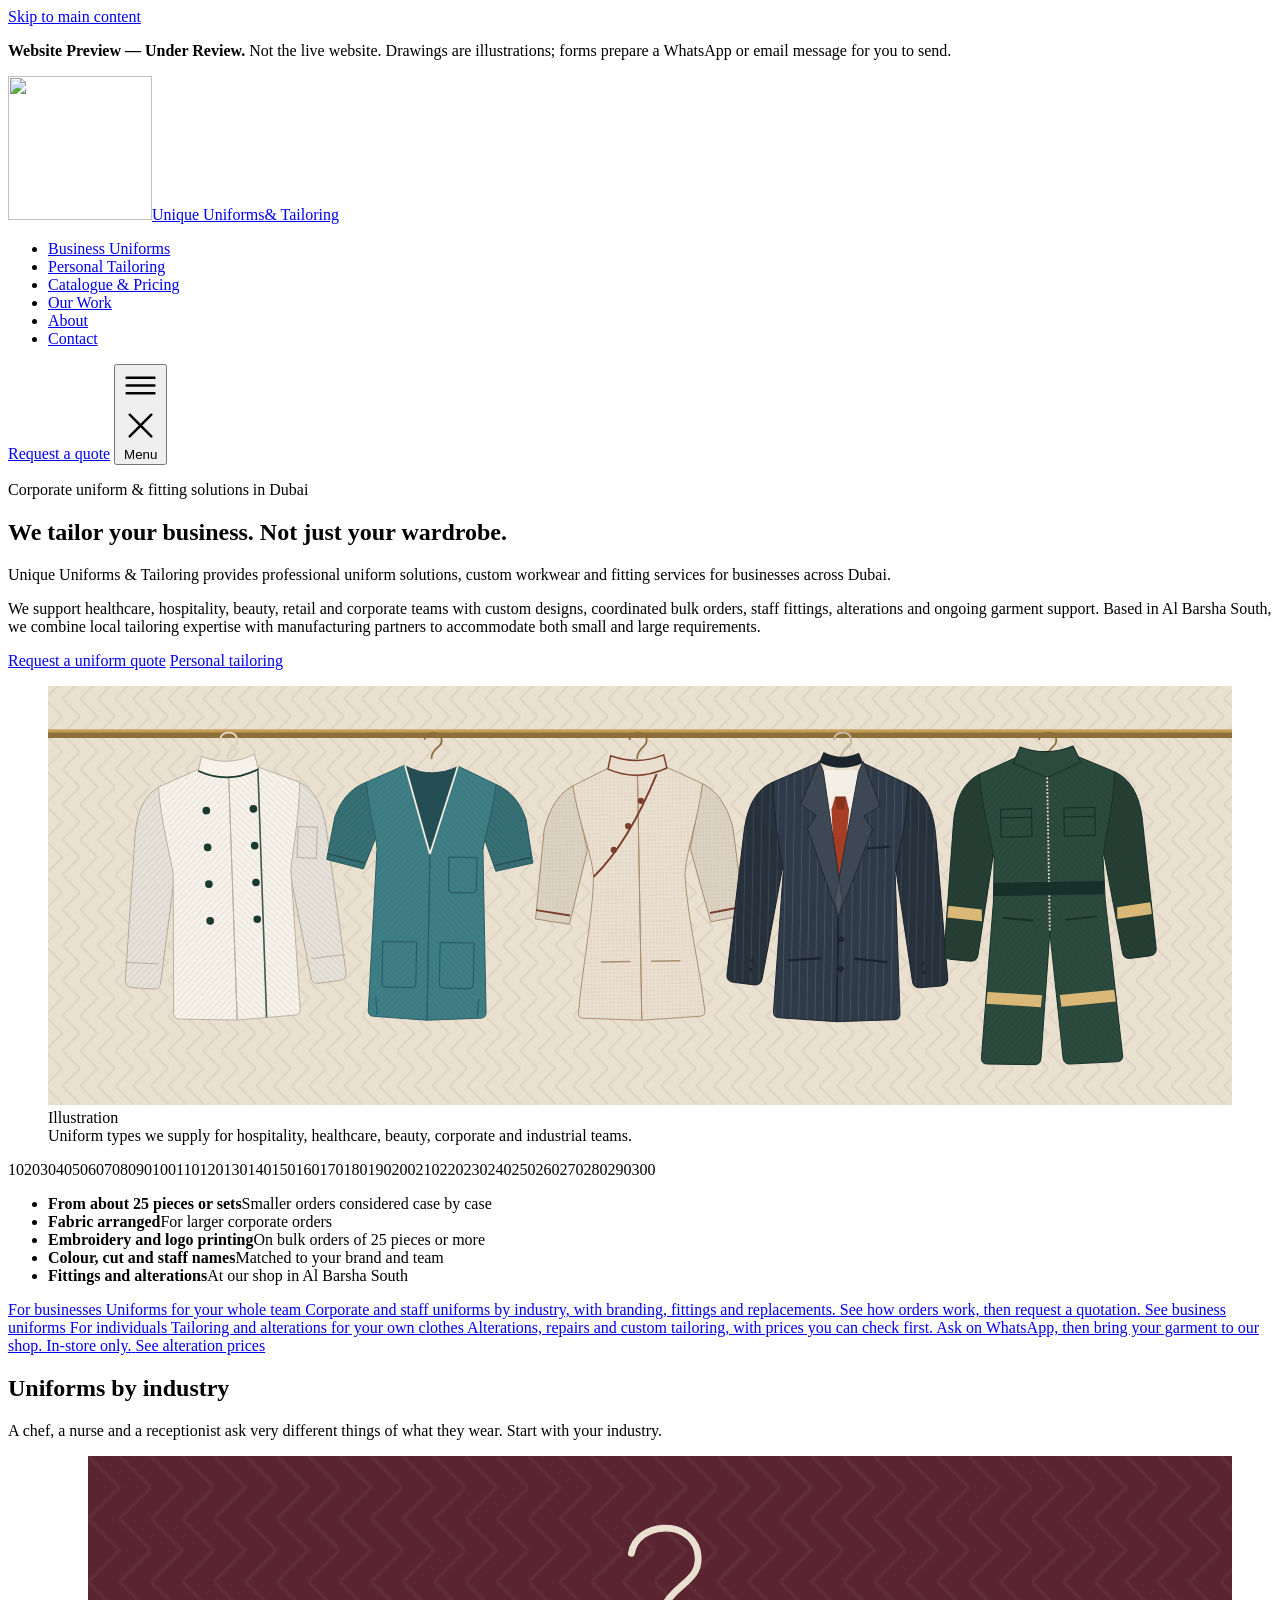
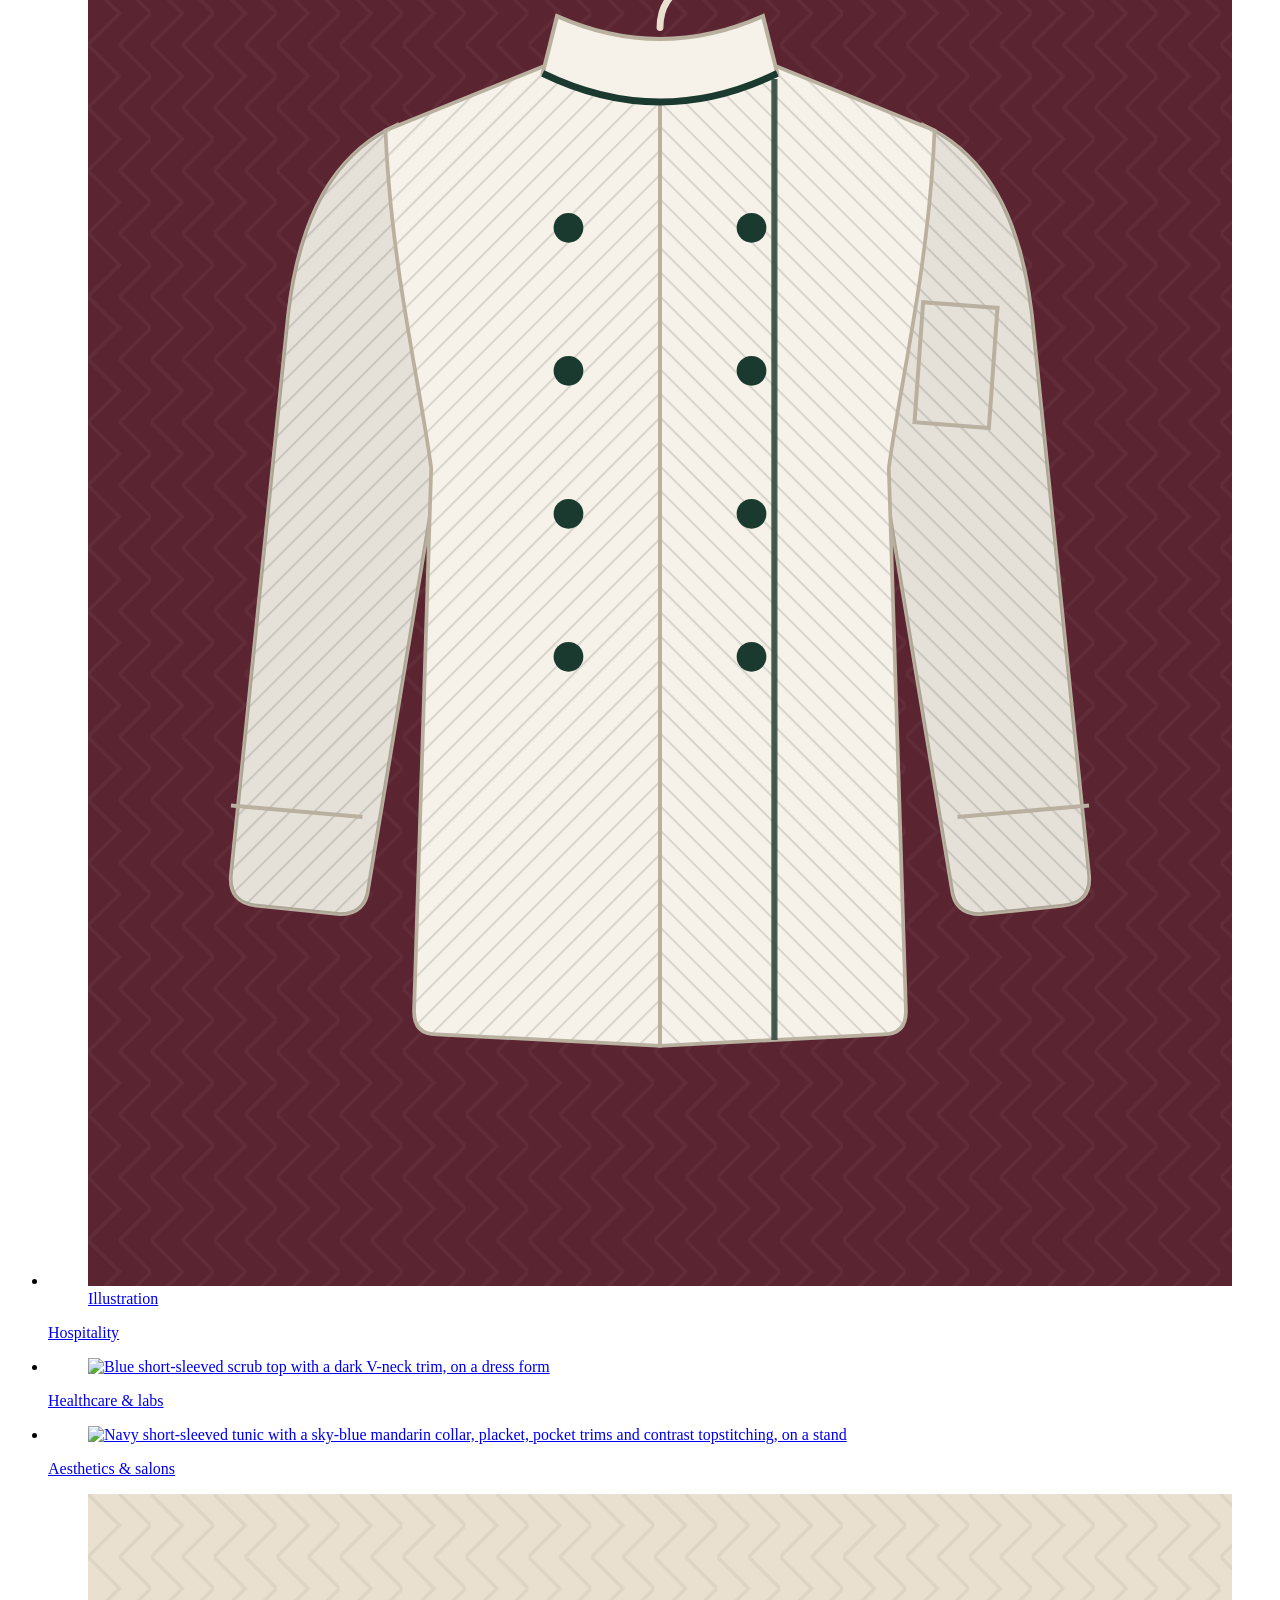
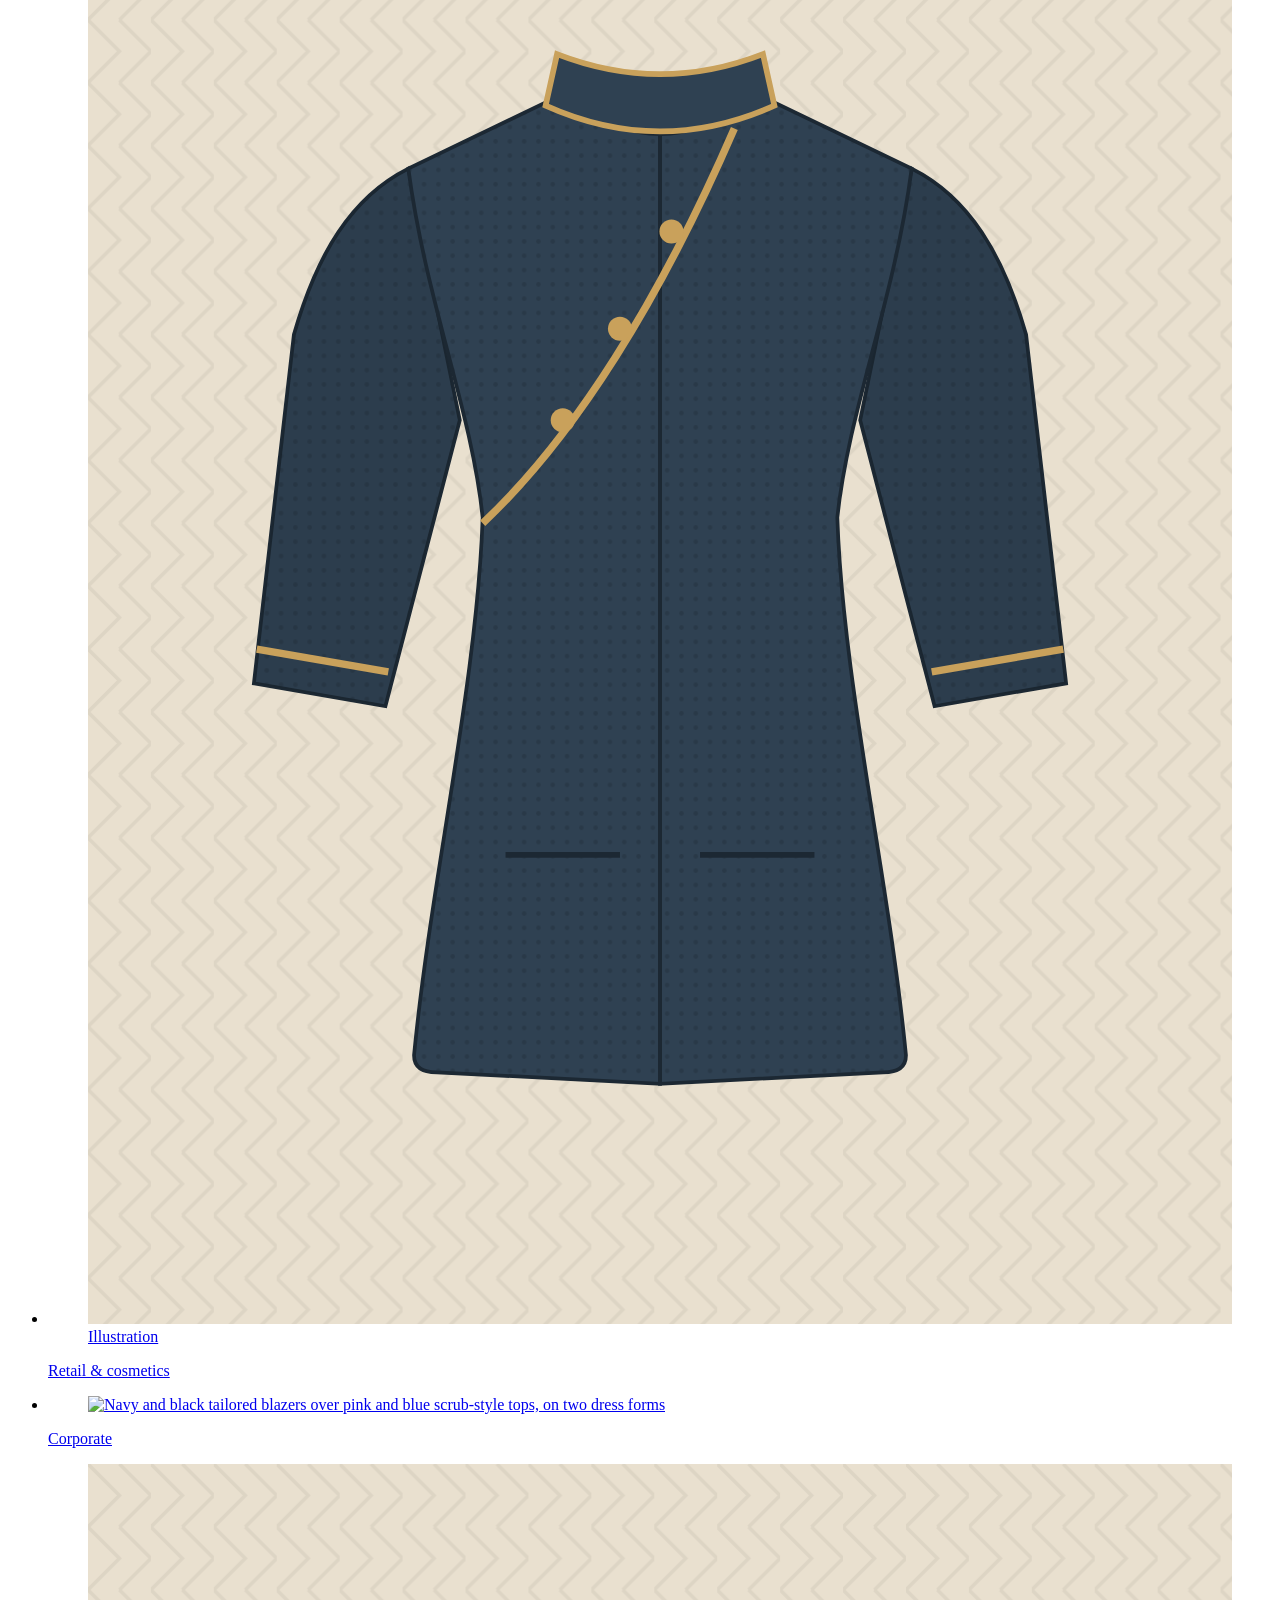
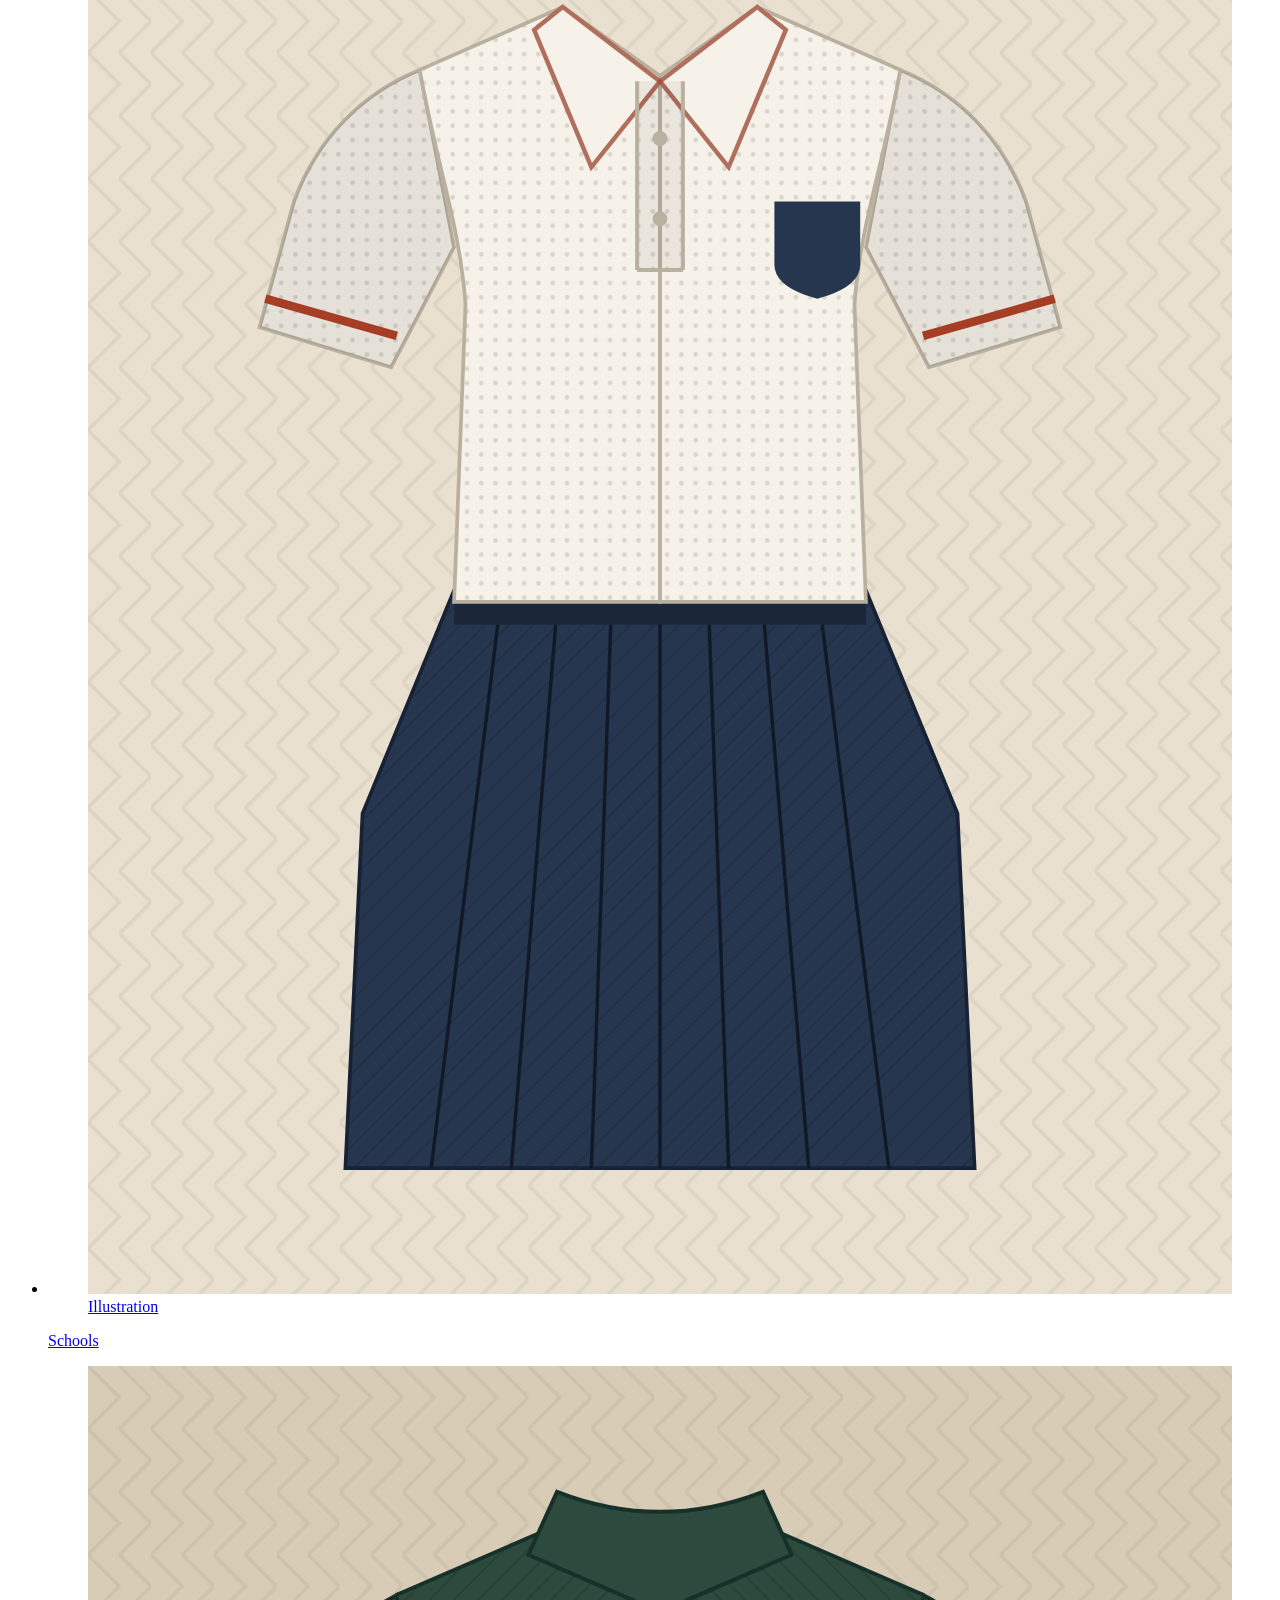
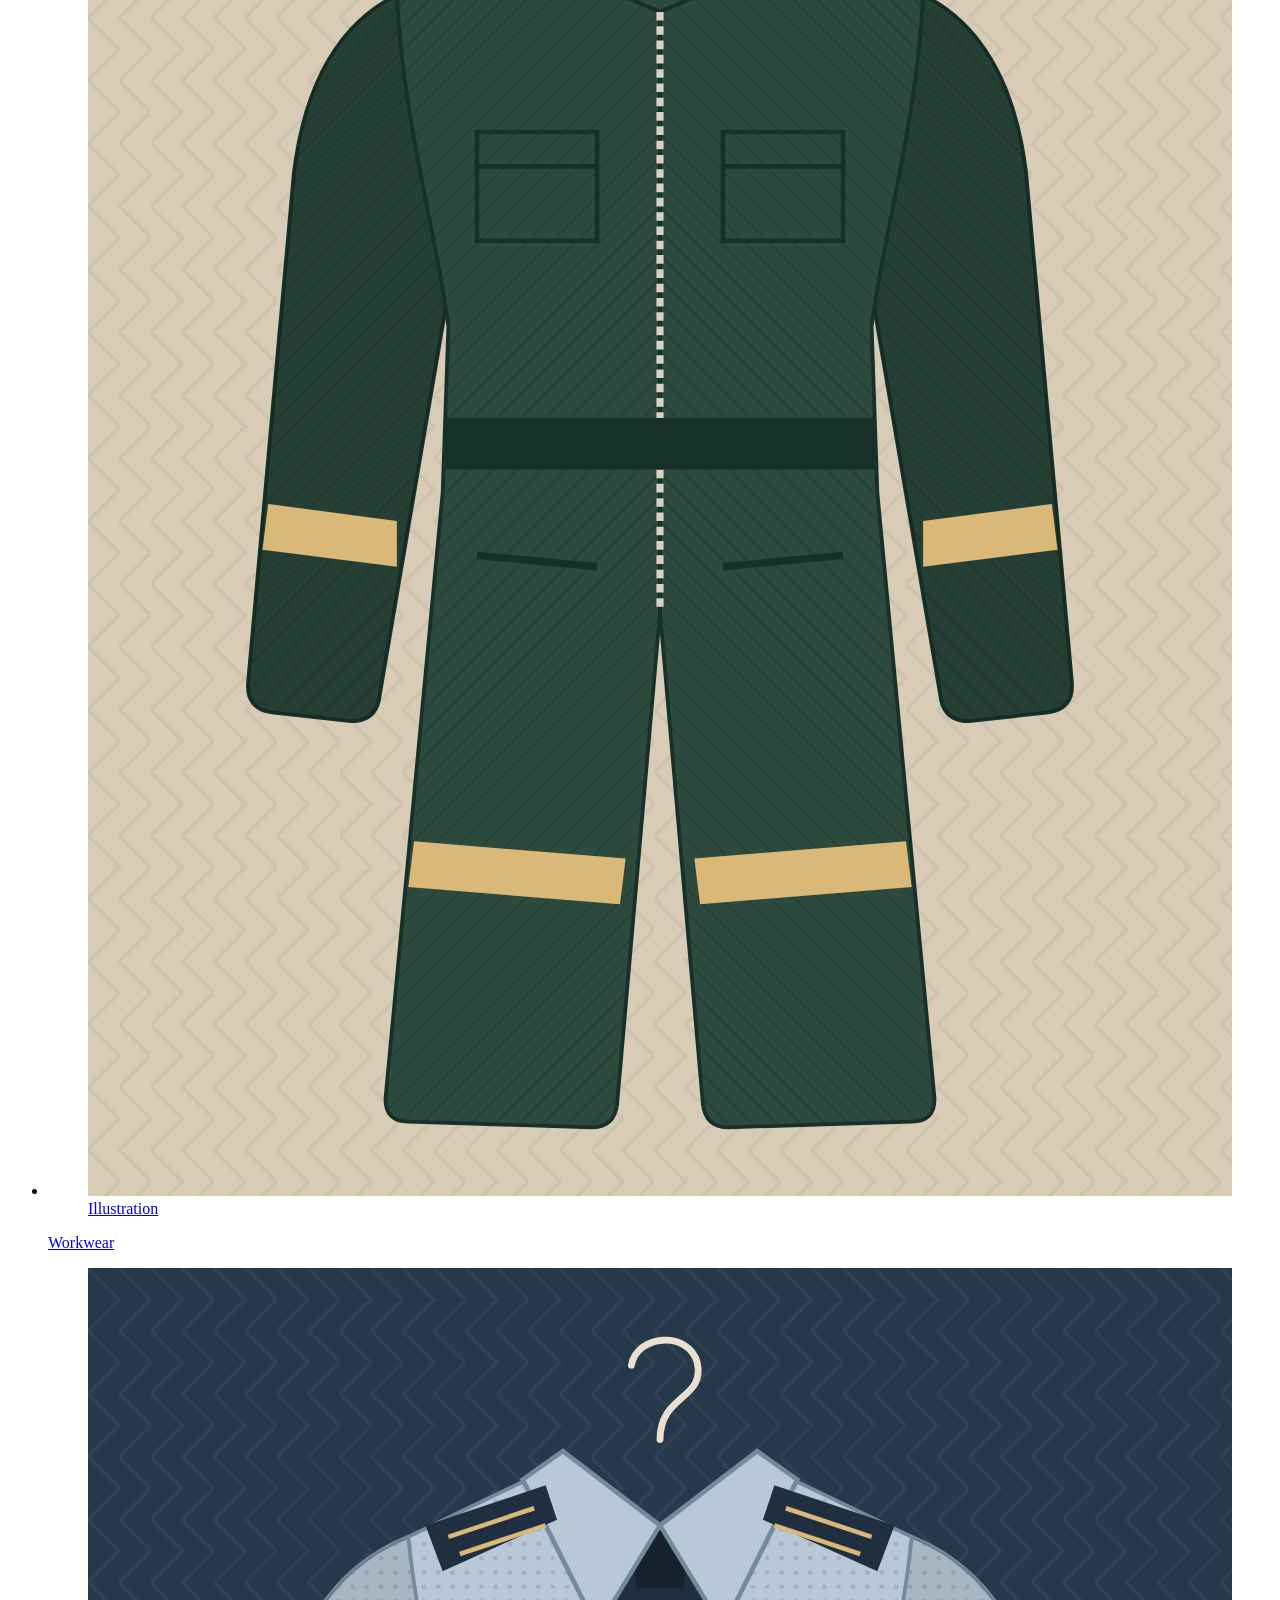
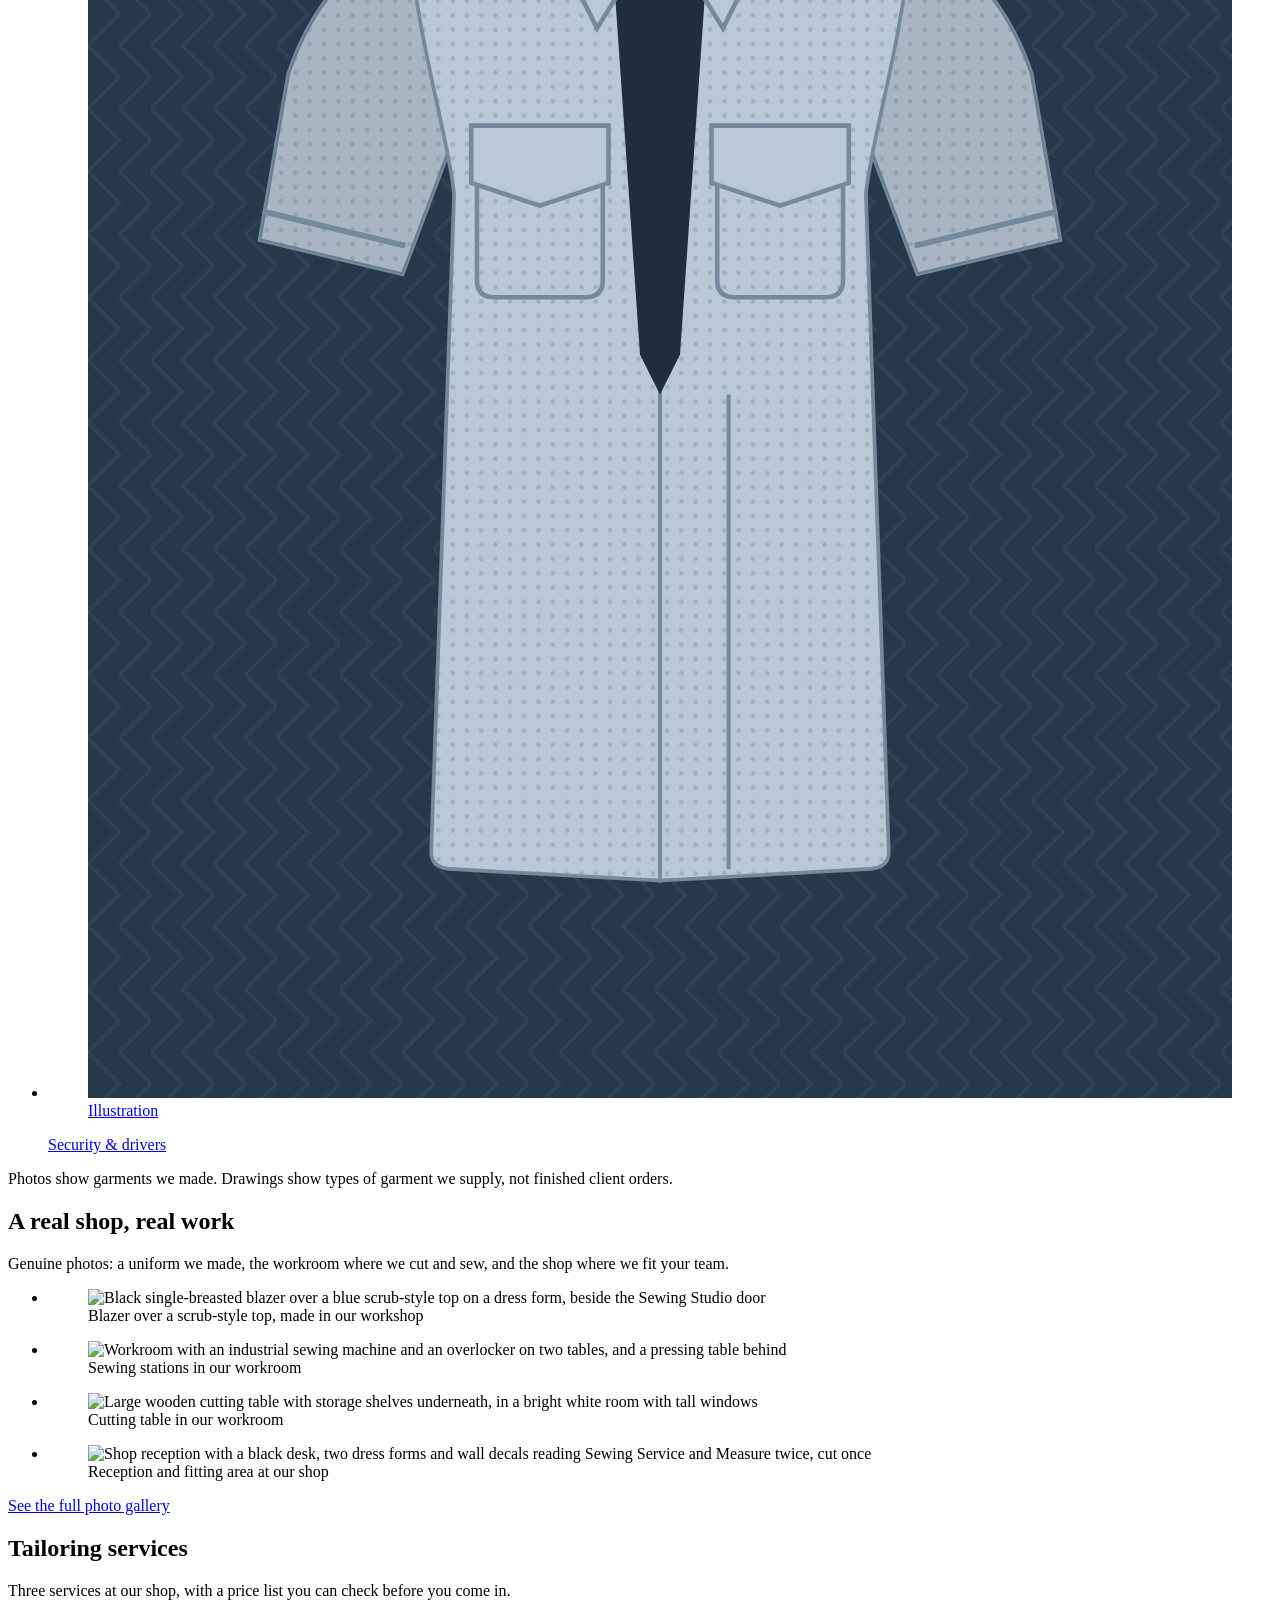
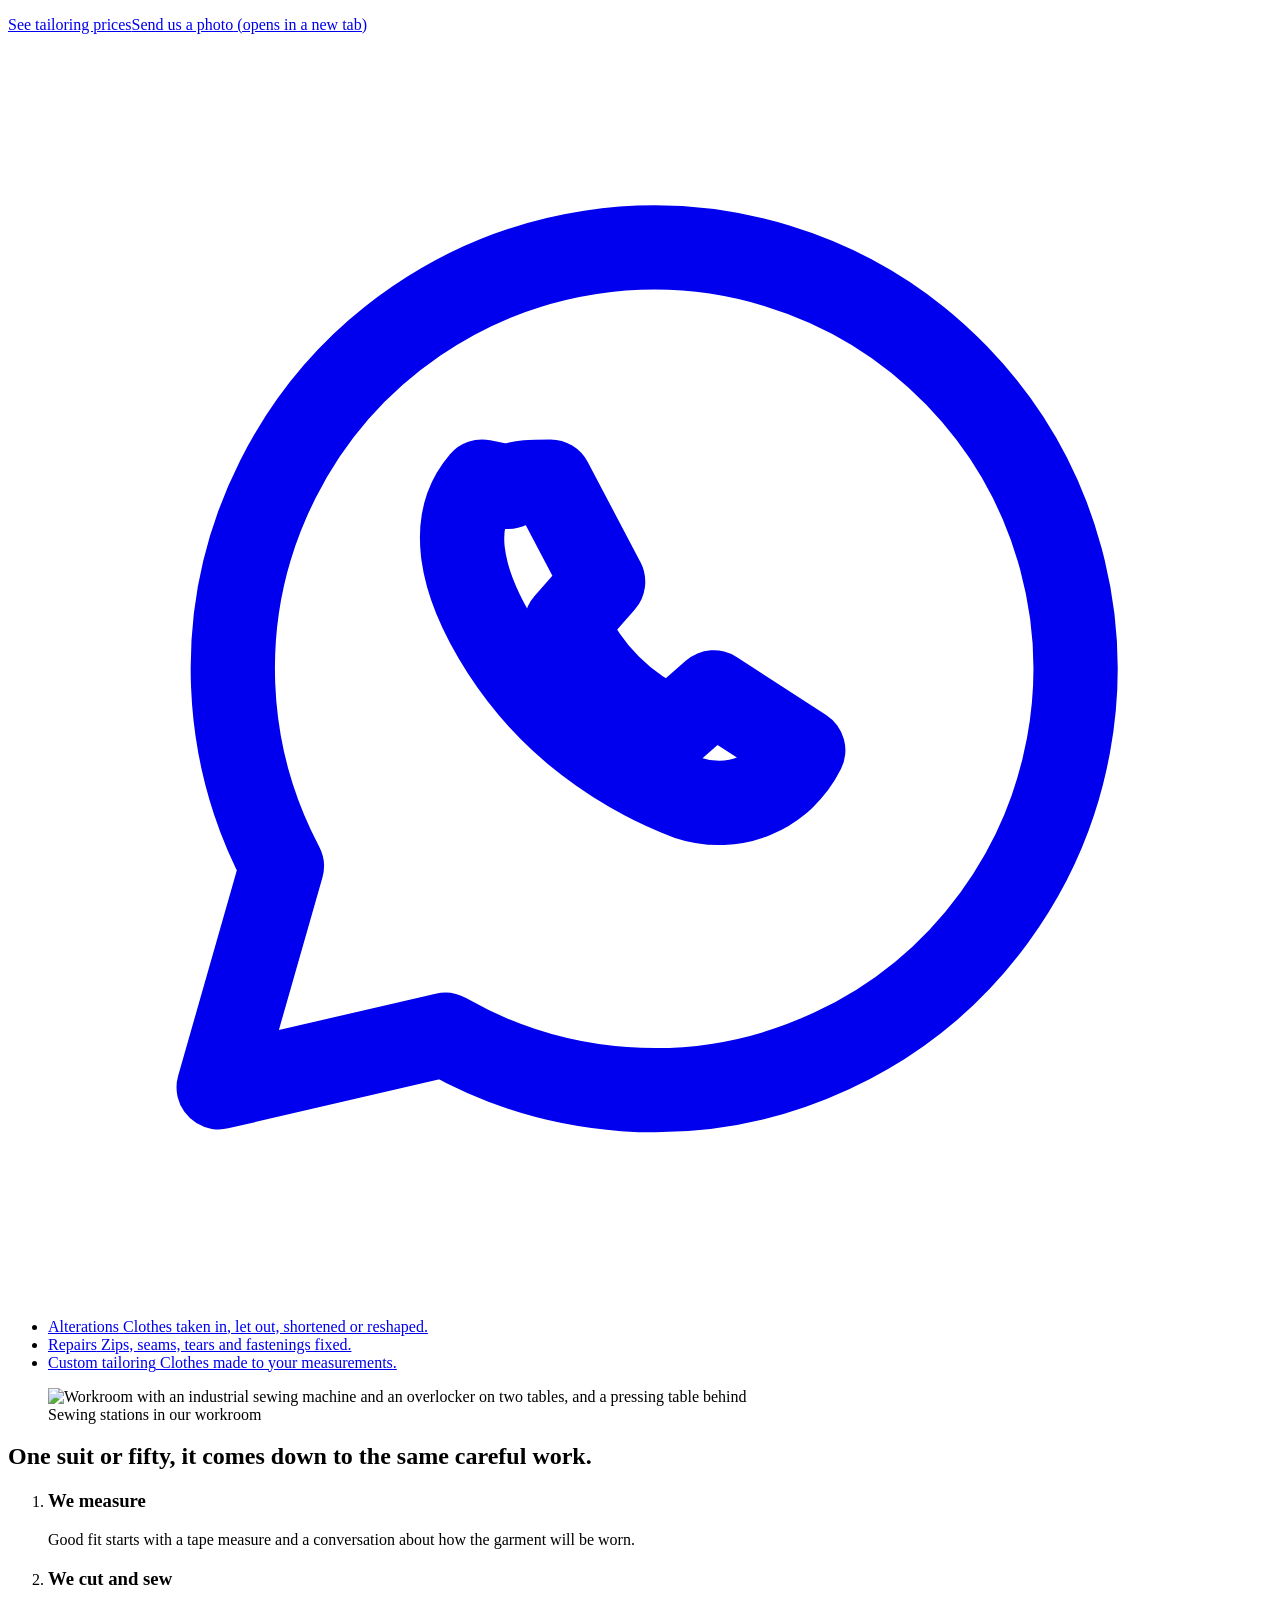
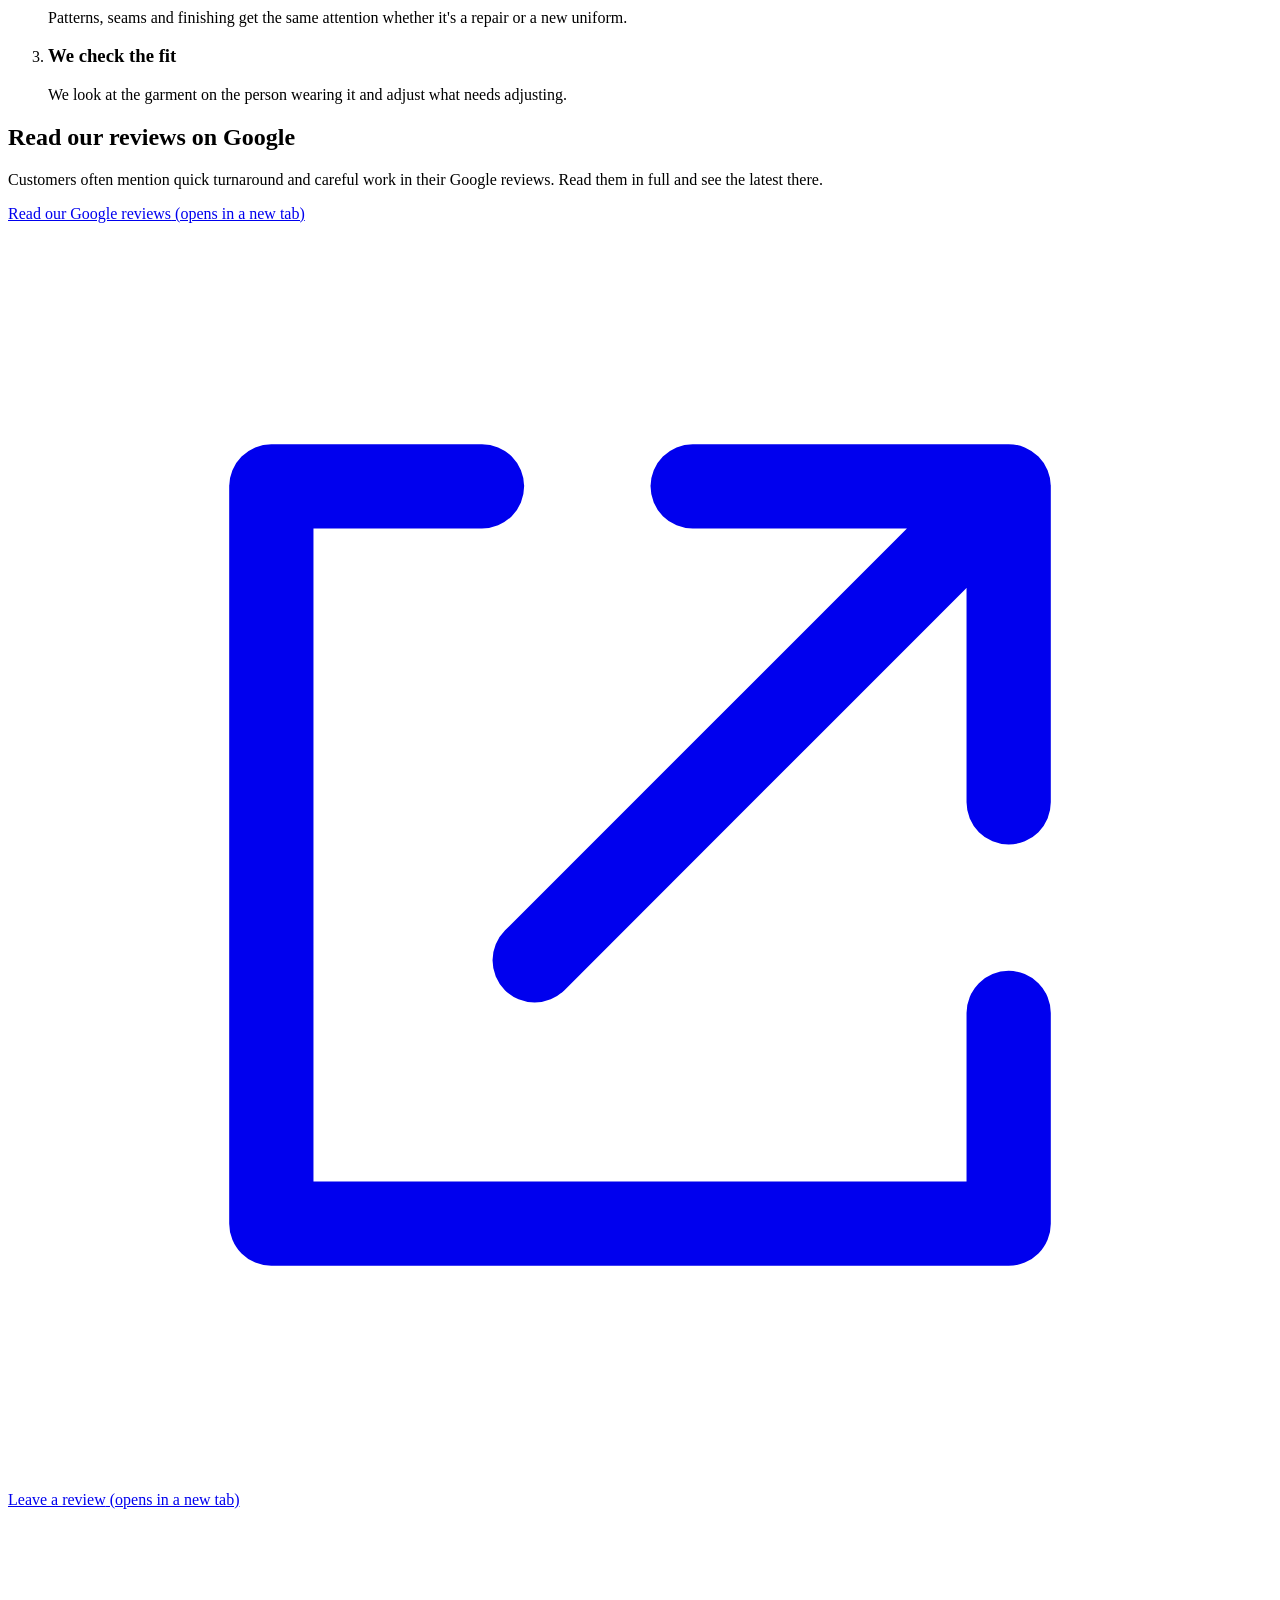
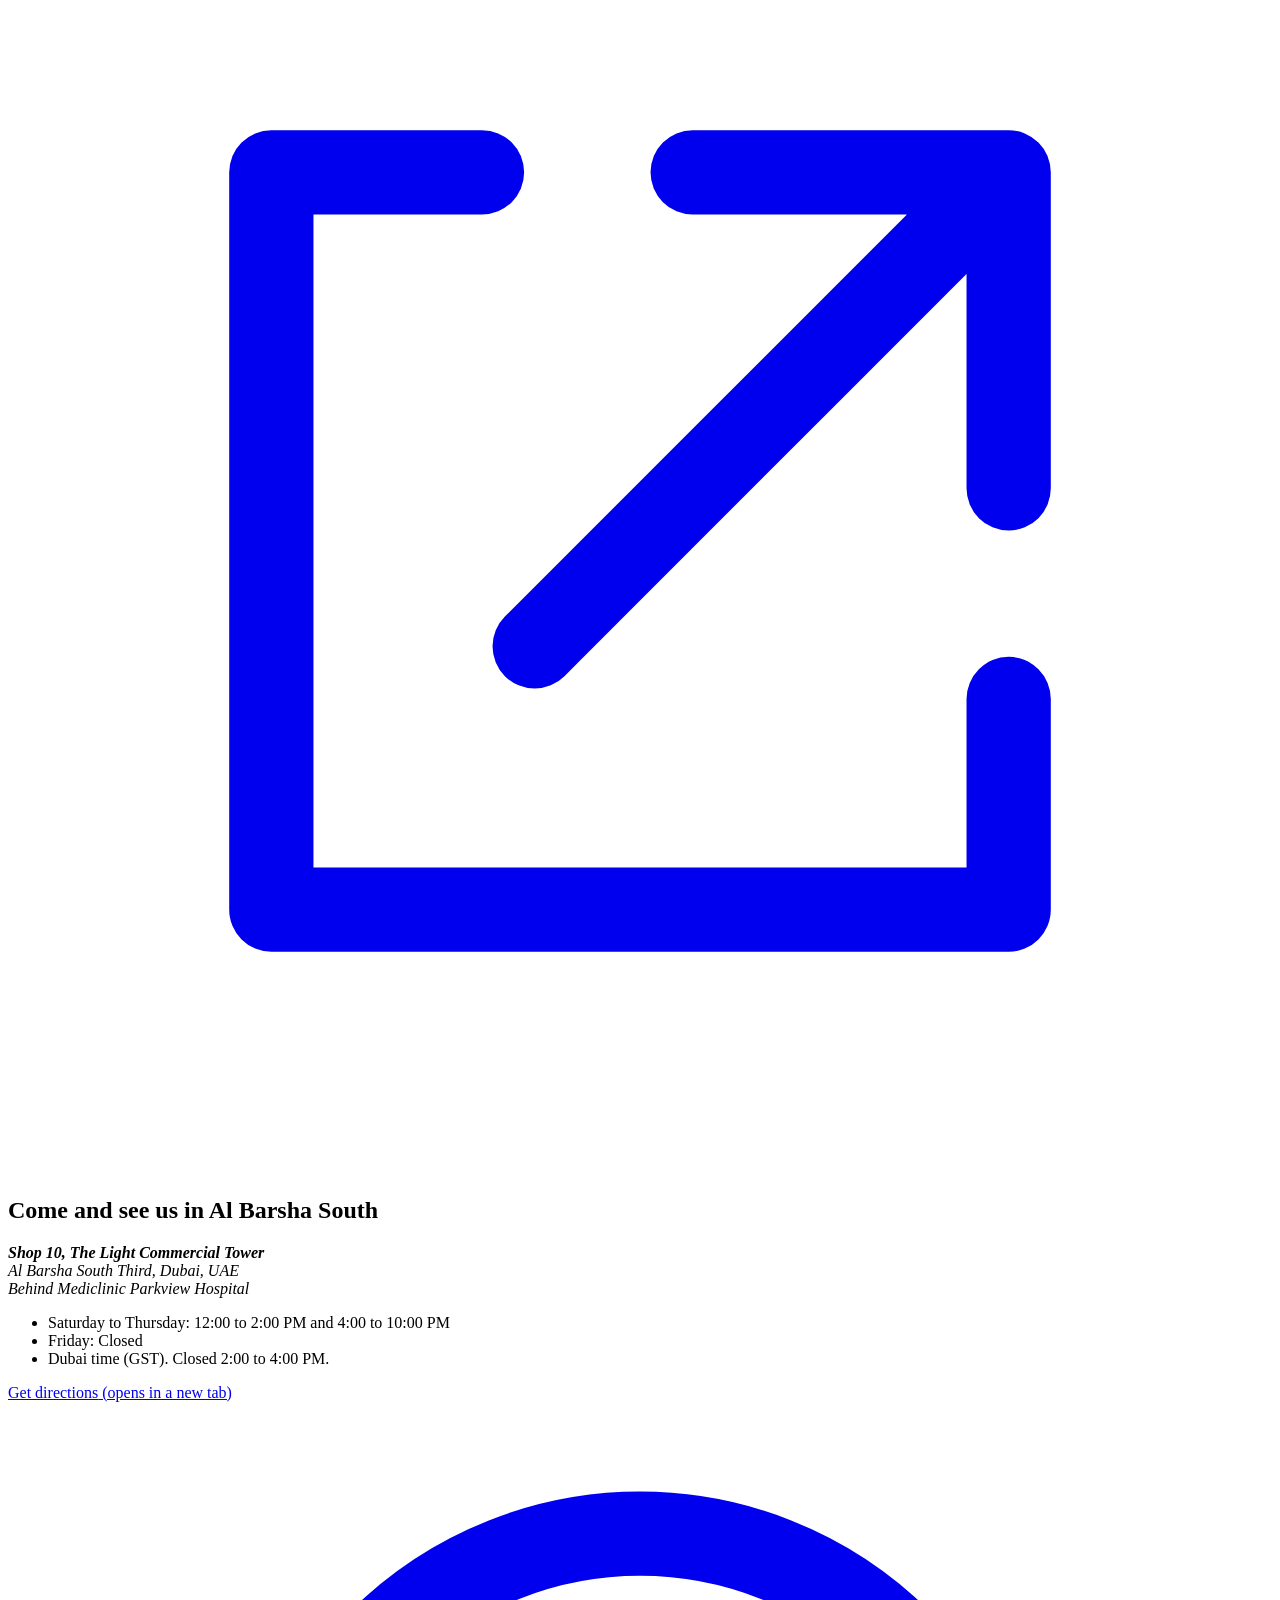
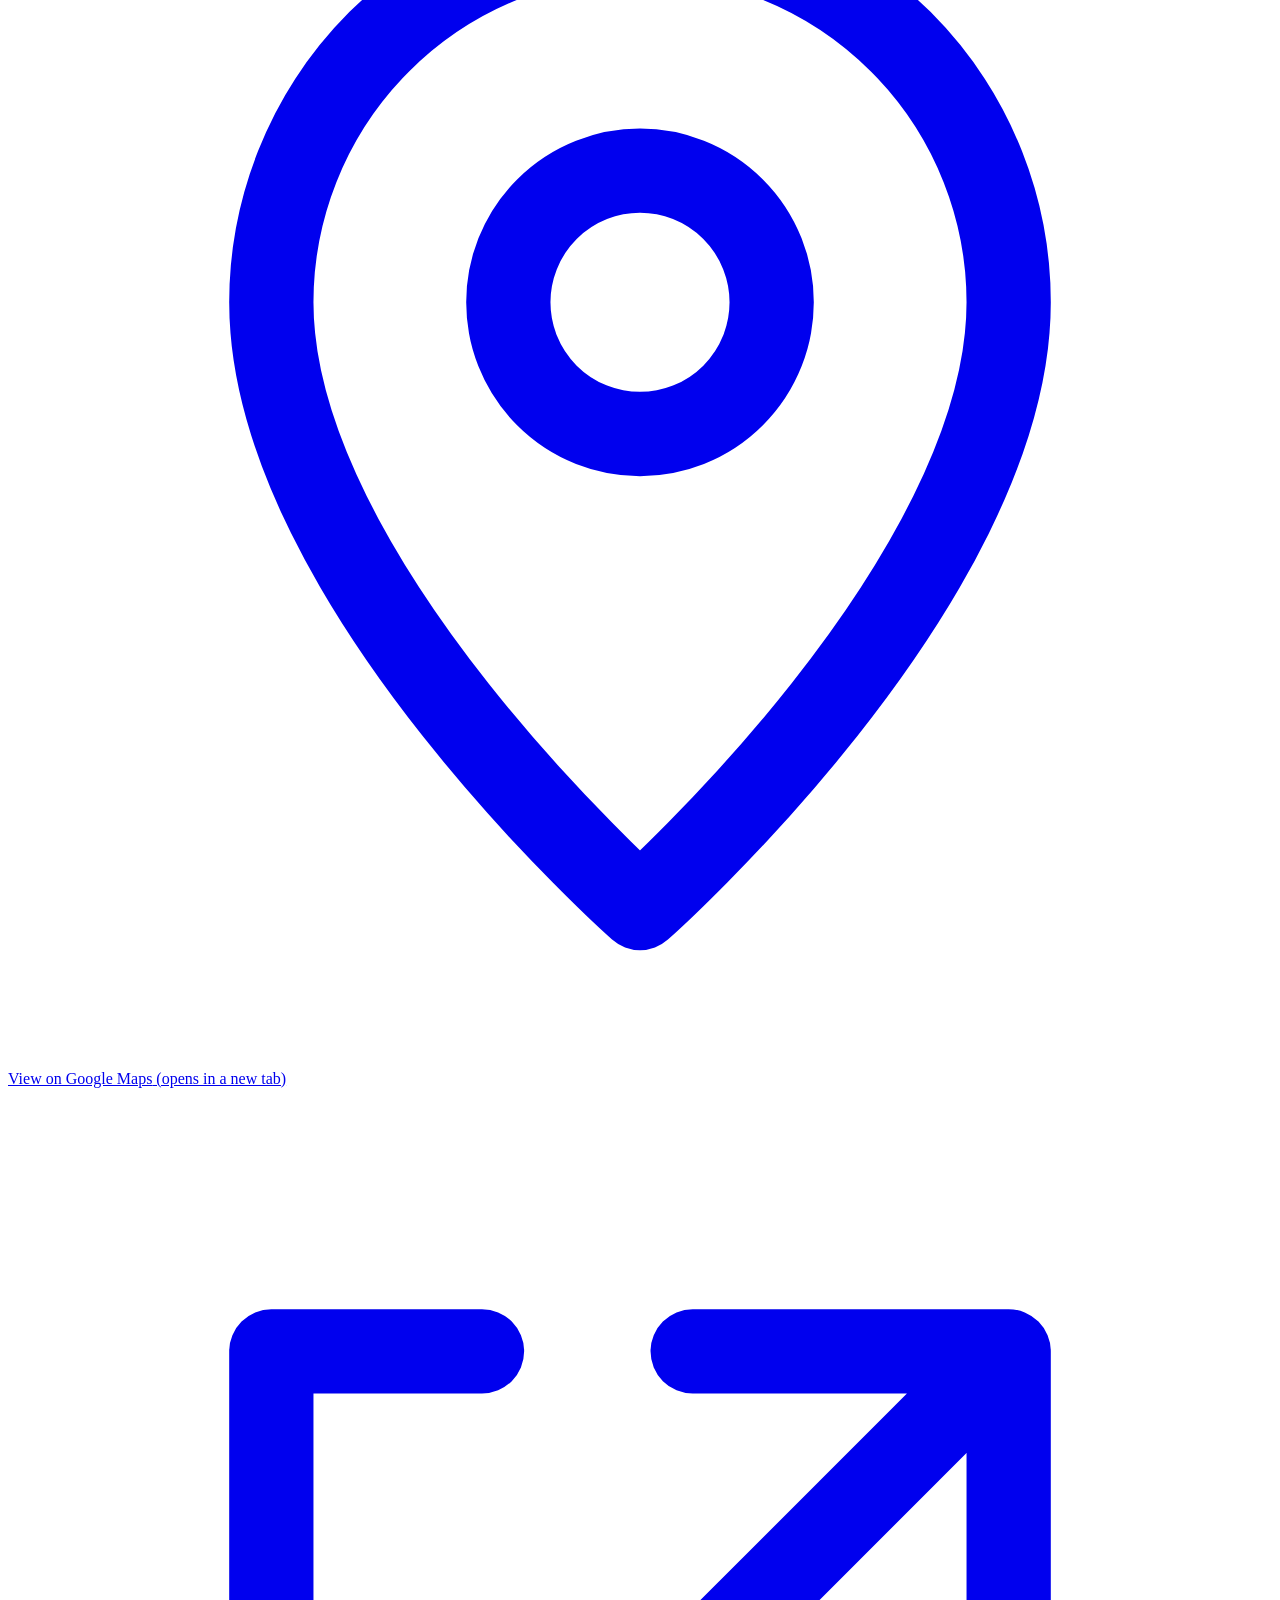
==== commit f2329792: "Update owner-review preview with the owner's homepage introduction Built from main a11426f. Preview " ====
--- a/index.html
+++ b/index.html
@@ -21,9 +21,9 @@
 <link rel="preconnect" href="https://fonts.googleapis.com">
 <link rel="preconnect" href="https://fonts.gstatic.com" crossorigin>
 <link rel="stylesheet" href="https://fonts.googleapis.com/css2?family=Hanken+Grotesk:wght@400;500;600&family=Young+Serif&display=swap">
-<link rel="stylesheet" href="/unique-uniforms-website/assets/site.css?v=aa5e5859">
+<link rel="stylesheet" href="/unique-uniforms-website/assets/site.css?v=5a7e0e6c">
 <script>document.documentElement.classList.add('js')</script>
-<script src="/unique-uniforms-website/assets/site.js?v=aa5e5859" defer></script>
+<script src="/unique-uniforms-website/assets/site.js?v=5a7e0e6c" defer></script>
 <script type="application/ld+json">{"@context": "https://schema.org", "@type": "LocalBusiness", "@id": "https://belalabdelaziz27-svg.github.io/unique-uniforms-website/#business", "name": "Unique Uniforms & Tailoring", "alternateName": "Unique Tailoring Dubai", "url": "https://belalabdelaziz27-svg.github.io/unique-uniforms-website/", "telephone": "+97145820555", "email": "info@uniqueuniformsme.com", "hasMap": "https://maps.google.com/?cid=11090970248273344366", "sameAs": ["https://instagram.com/uniforms_unique", "https://www.facebook.com/UNIUNI2021/"], "logo": "https://belalabdelaziz27-svg.github.io/unique-uniforms-website/images/logo-emblem.png", "image": "https://belalabdelaziz27-svg.github.io/unique-uniforms-website/images/og.png", "address": {"@type": "PostalAddress", "streetAddress": "Shop 10, The Light Commercial Tower", "addressLocality": "Al Barsha South Third, Dubai", "addressRegion": "Dubai", "addressCountry": "AE"}, "geo": {"@type": "GeoCoordinates", "latitude": 25.0655068, "longitude": 55.2457659}, "openingHoursSpecification": [{"@type": "OpeningHoursSpecification", "dayOfWeek": ["Saturday", "Sunday", "Monday", "Tuesday", "Wednesday", "Thursday"], "opens": "12:00", "closes": "14:00"}, {"@type": "OpeningHoursSpecification", "dayOfWeek": ["Saturday", "Sunday", "Monday", "Tuesday", "Wednesday", "Thursday"], "opens": "16:00", "closes": "22:00"}]}</script>
 </head>
 <body>
@@ -67,7 +67,8 @@
     <div class="hero__text">
       <p class="kicker">Corporate uniform &amp; fitting solutions in Dubai</p>
       <h1>We tailor your business. <span class="hero__h1-2">Not just your wardrobe.</span></h1>
-      <p class="lede">Staff uniforms for hotels and catering, clinics and medical laboratories, aesthetics, wellness and salons, retail, schools and corporate teams. Quoted for your order, fitted at our shop in Al Barsha South, with tailoring and alterations for individuals too.</p>
+      <p class="lede">Unique Uniforms &amp; Tailoring provides professional uniform solutions, custom workwear and fitting services for businesses across Dubai.</p>
+      <p class="hero__more">We support healthcare, hospitality, beauty, retail and corporate teams with custom designs, coordinated bulk orders, staff fittings, alterations and ongoing garment support. Based in Al Barsha South, we combine local tailoring expertise with manufacturing partners to accommodate both small and large requirements.</p>
       <div class="actions">
         <a class="btn btn--primary" href="/unique-uniforms-website/business-uniforms/#quote" ><span>Request a uniform quote</span></a>
         <a class="btn btn--ghost" href="/unique-uniforms-website/tailoring/" ><span>Personal tailoring</span></a>
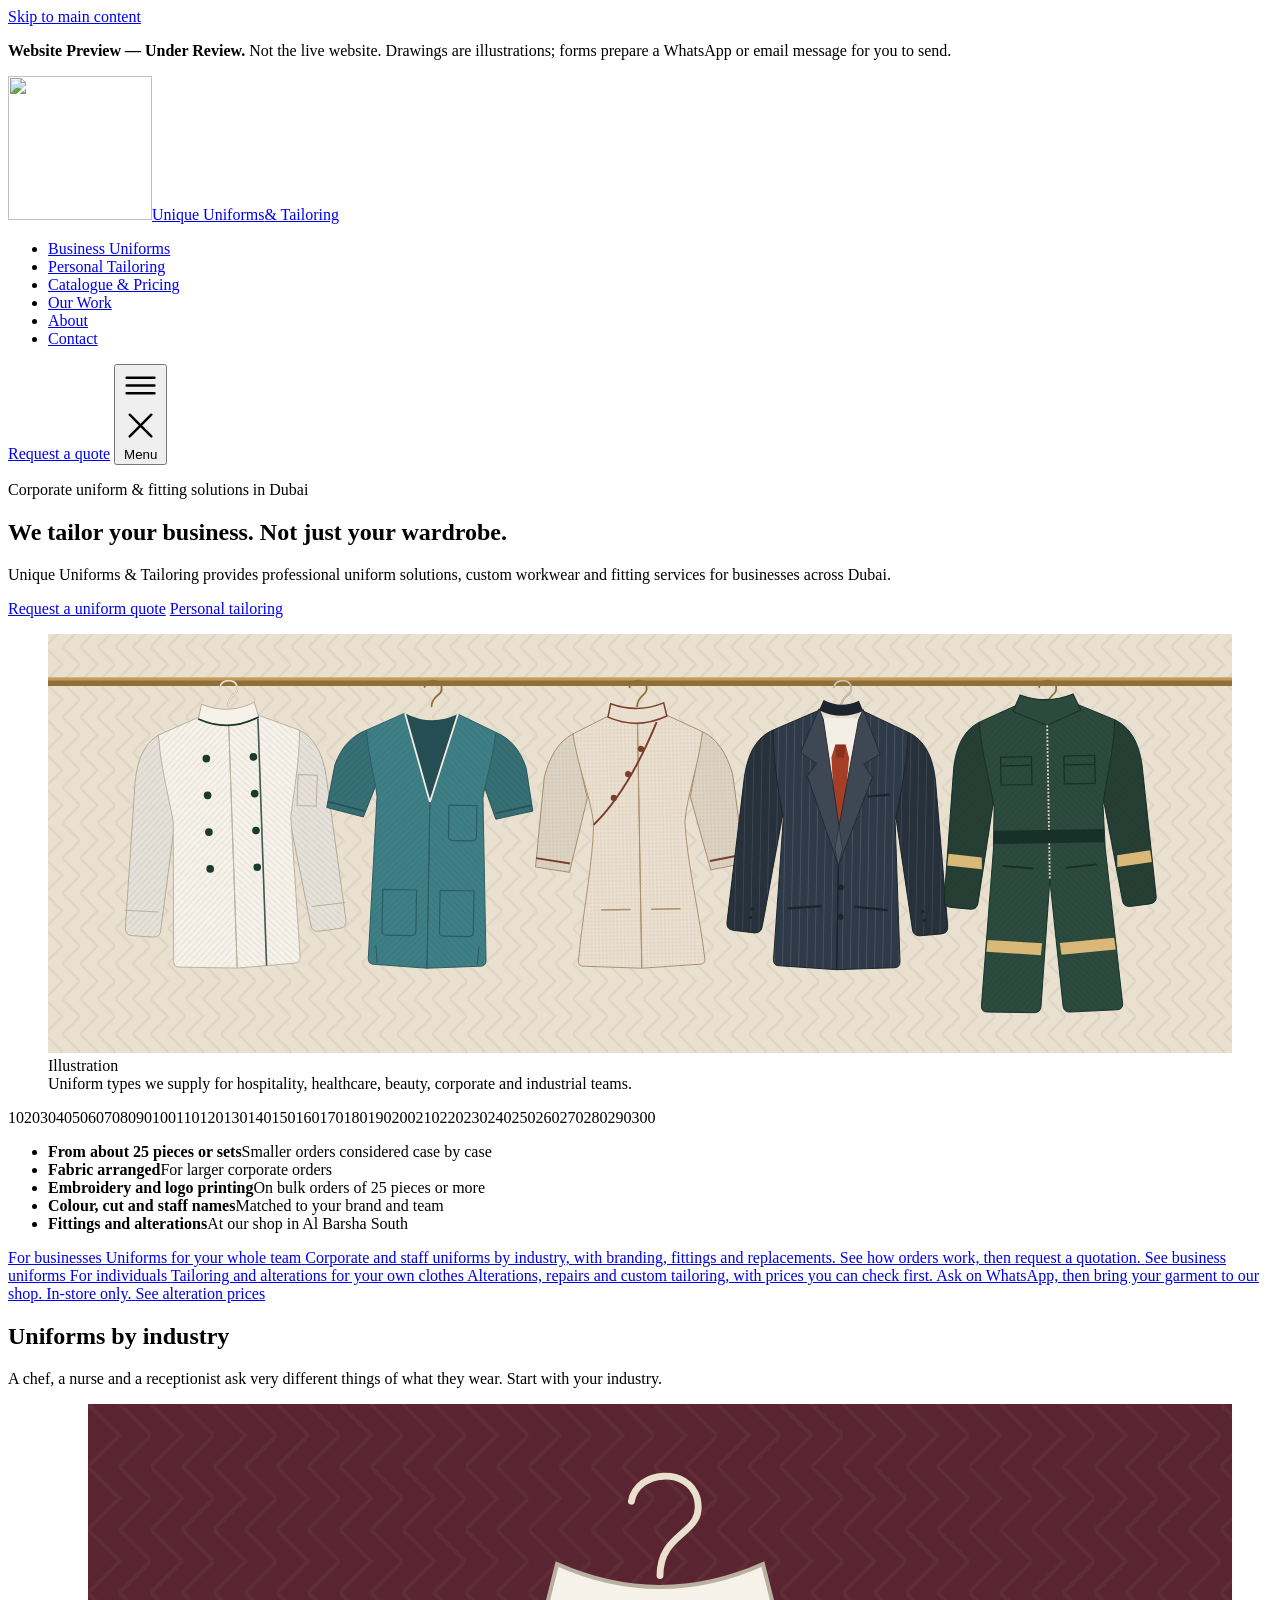
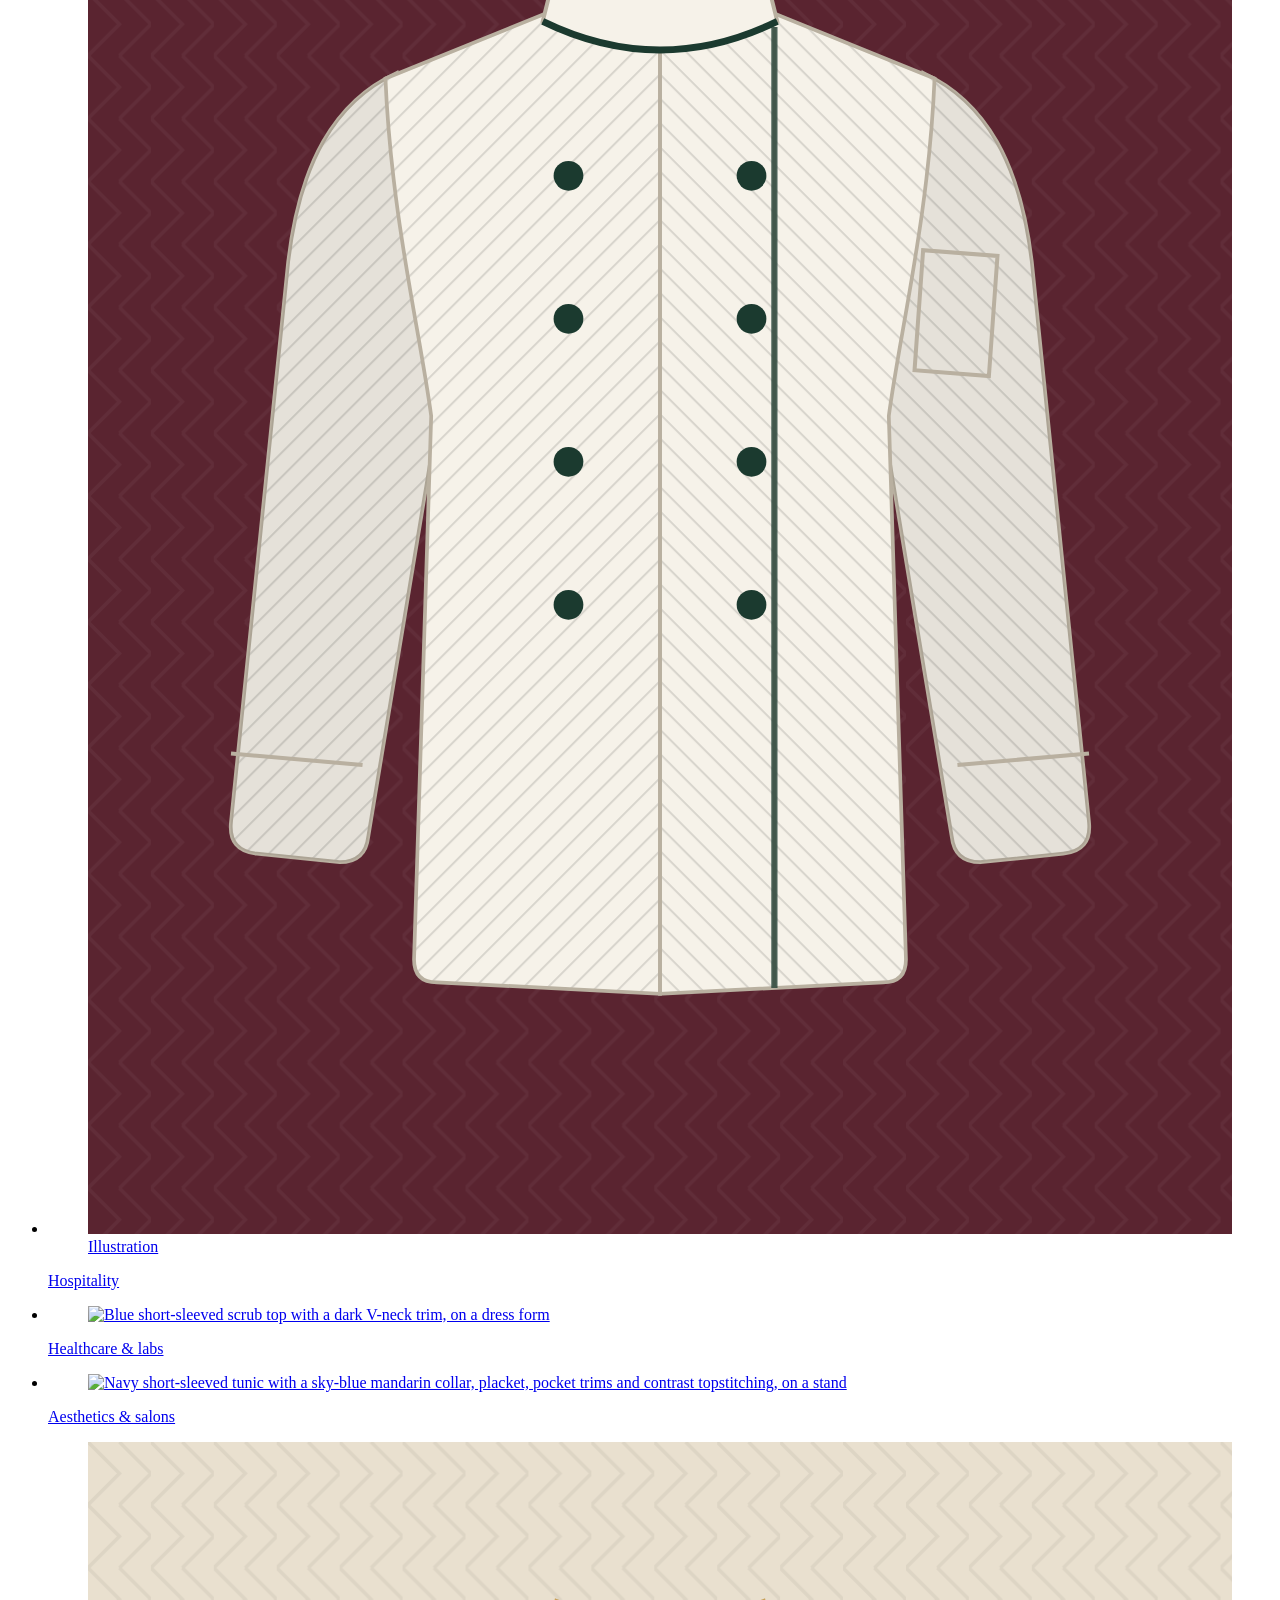
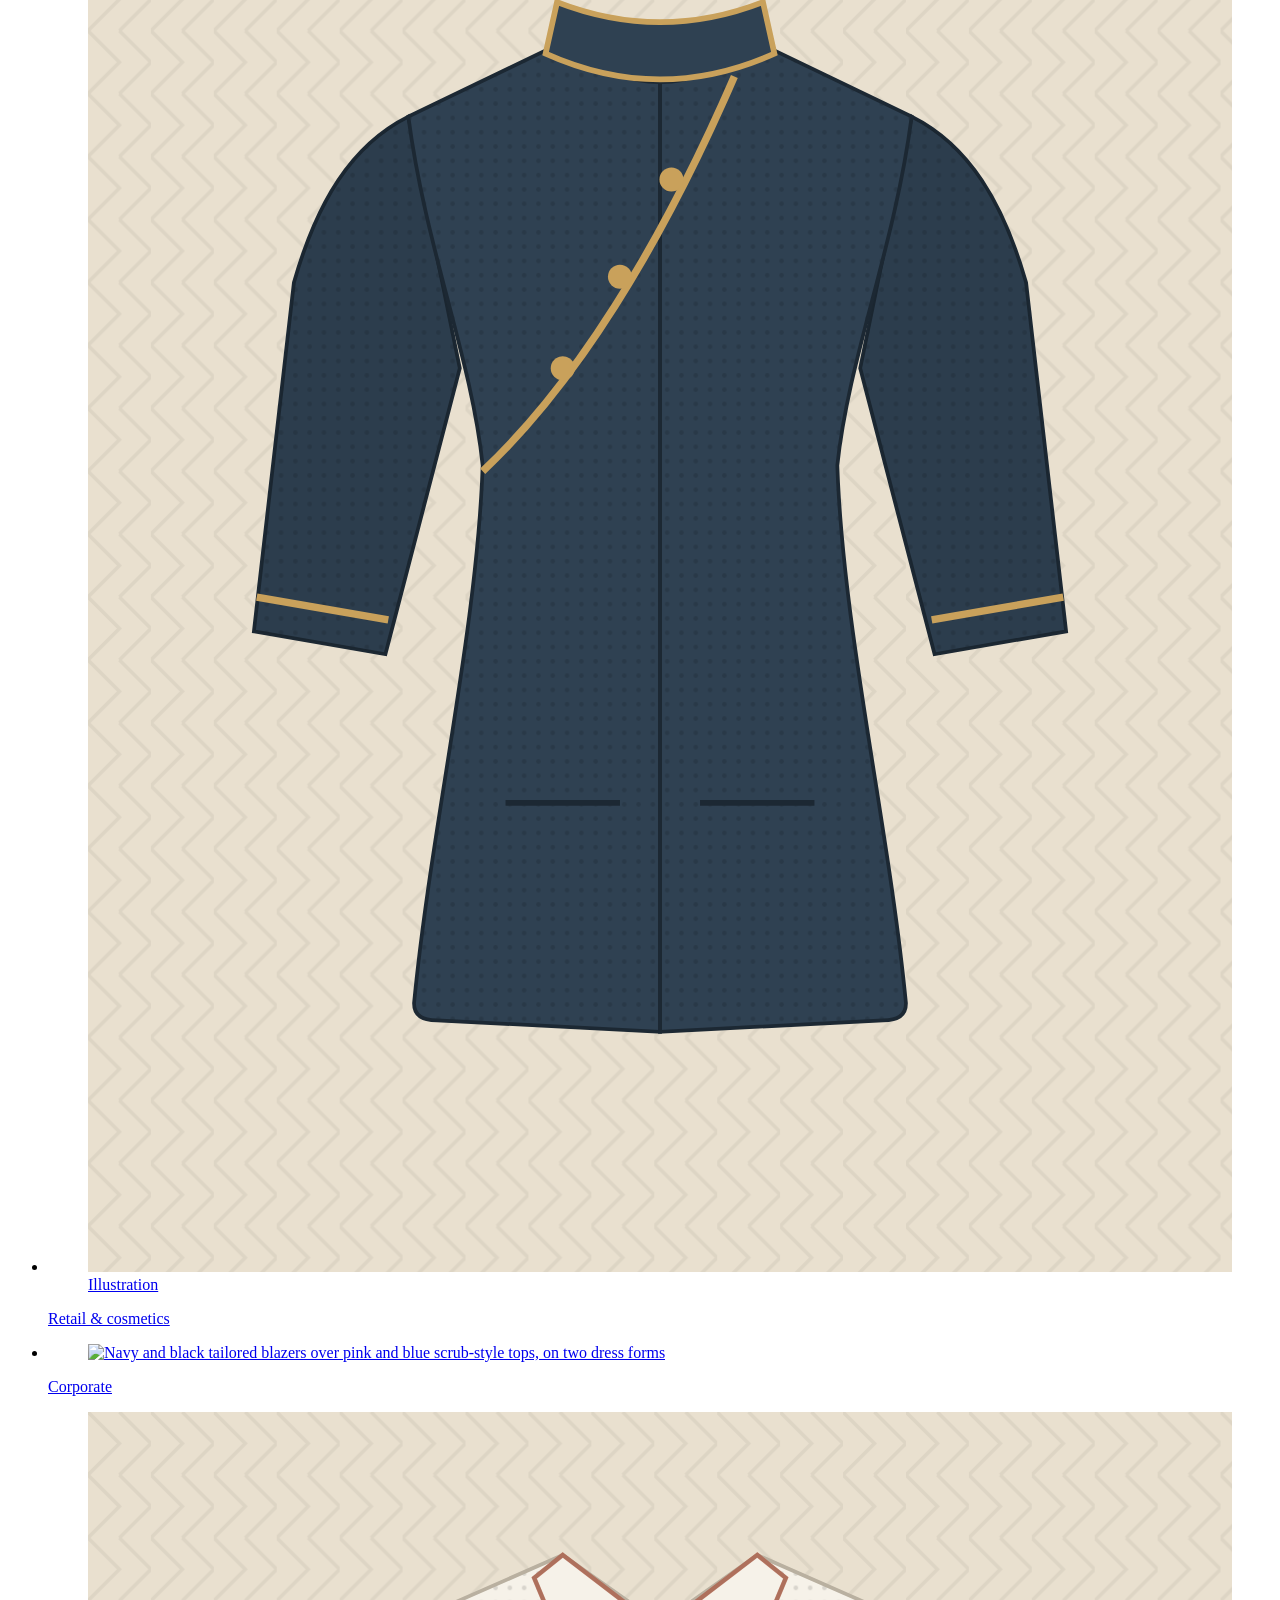
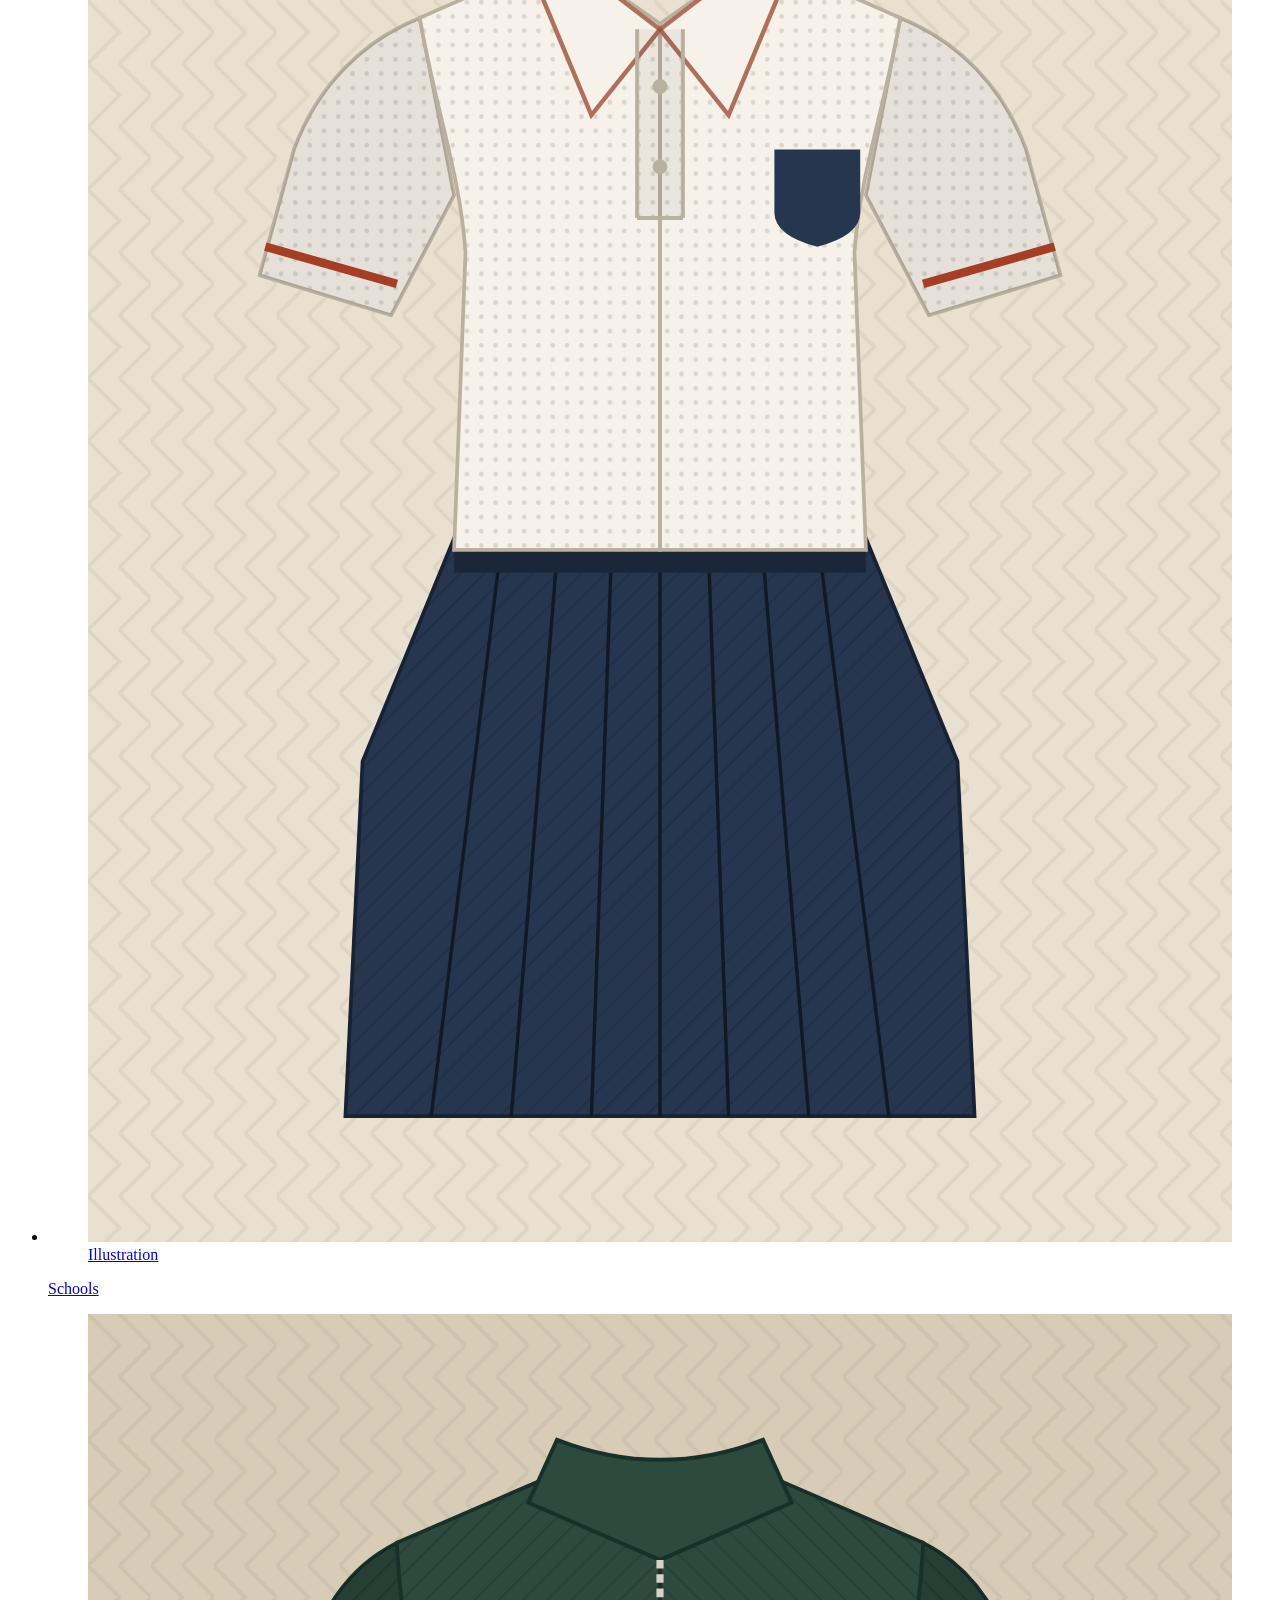
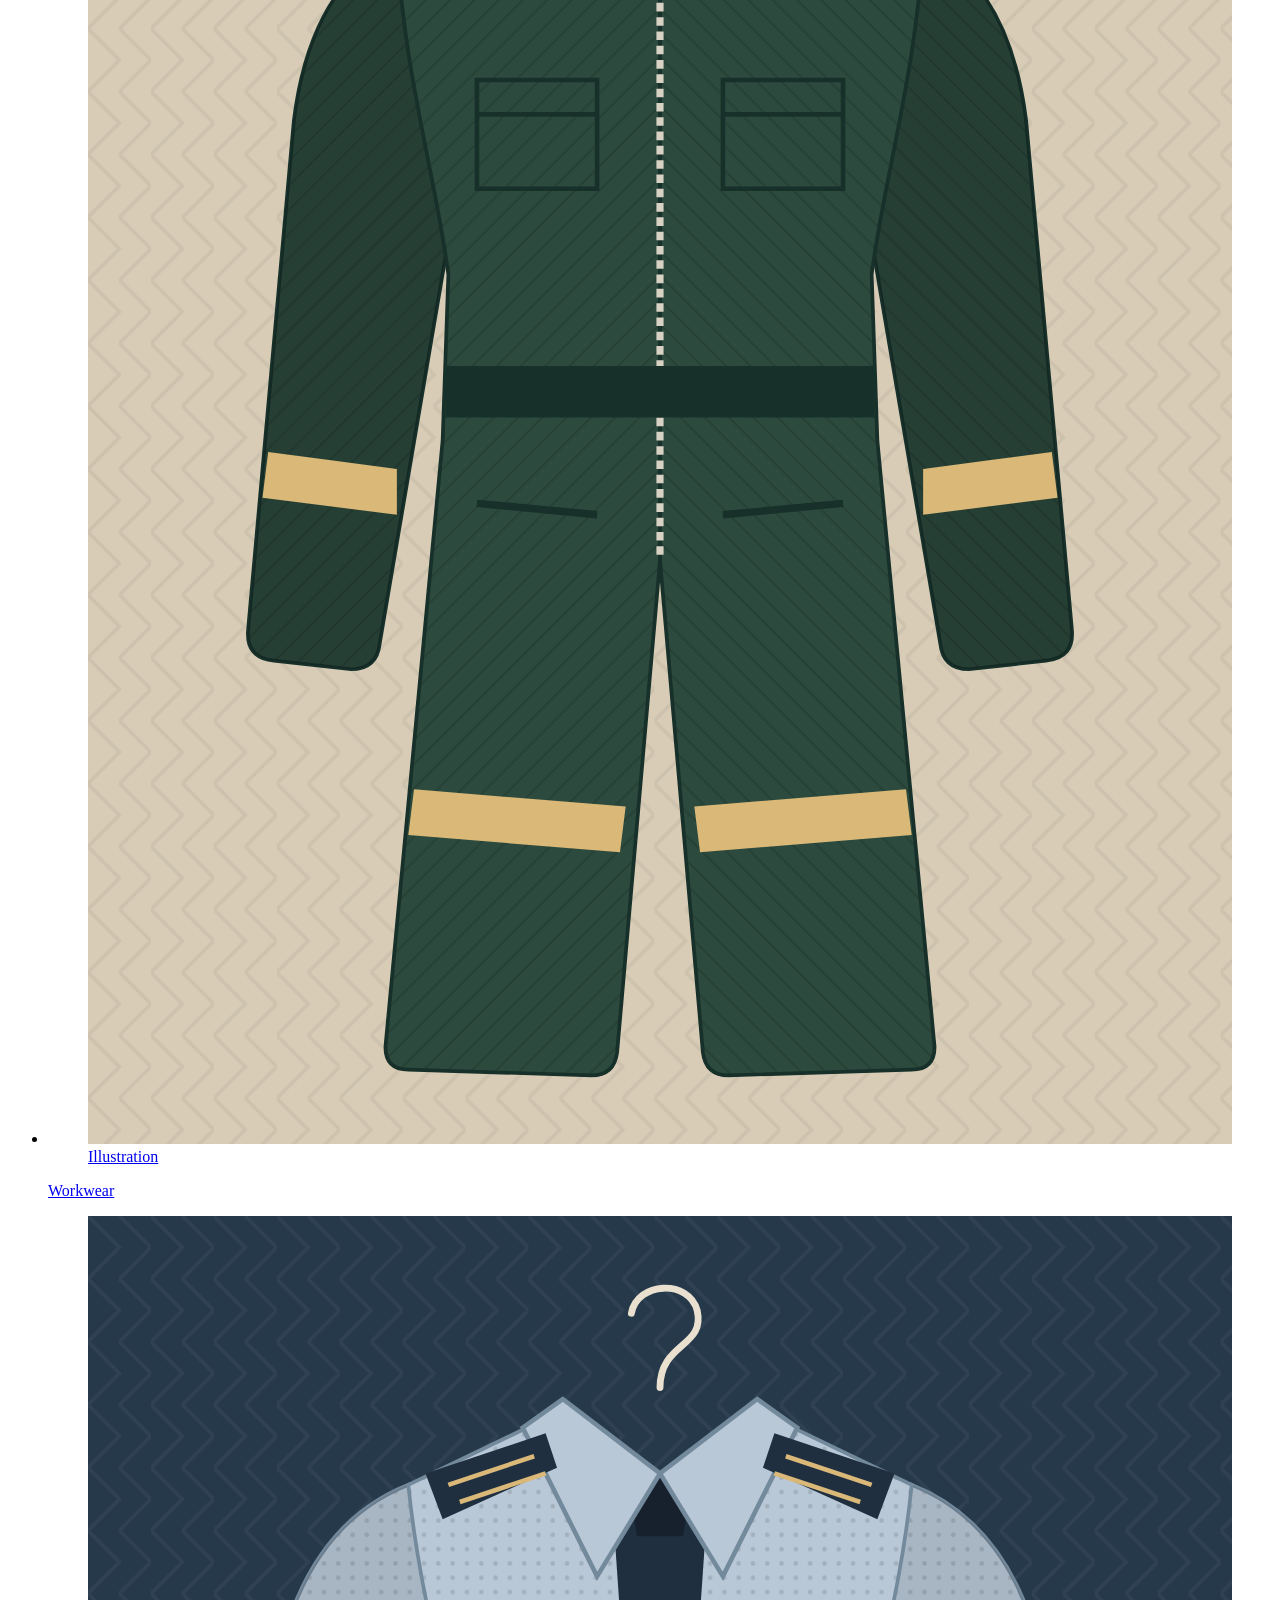
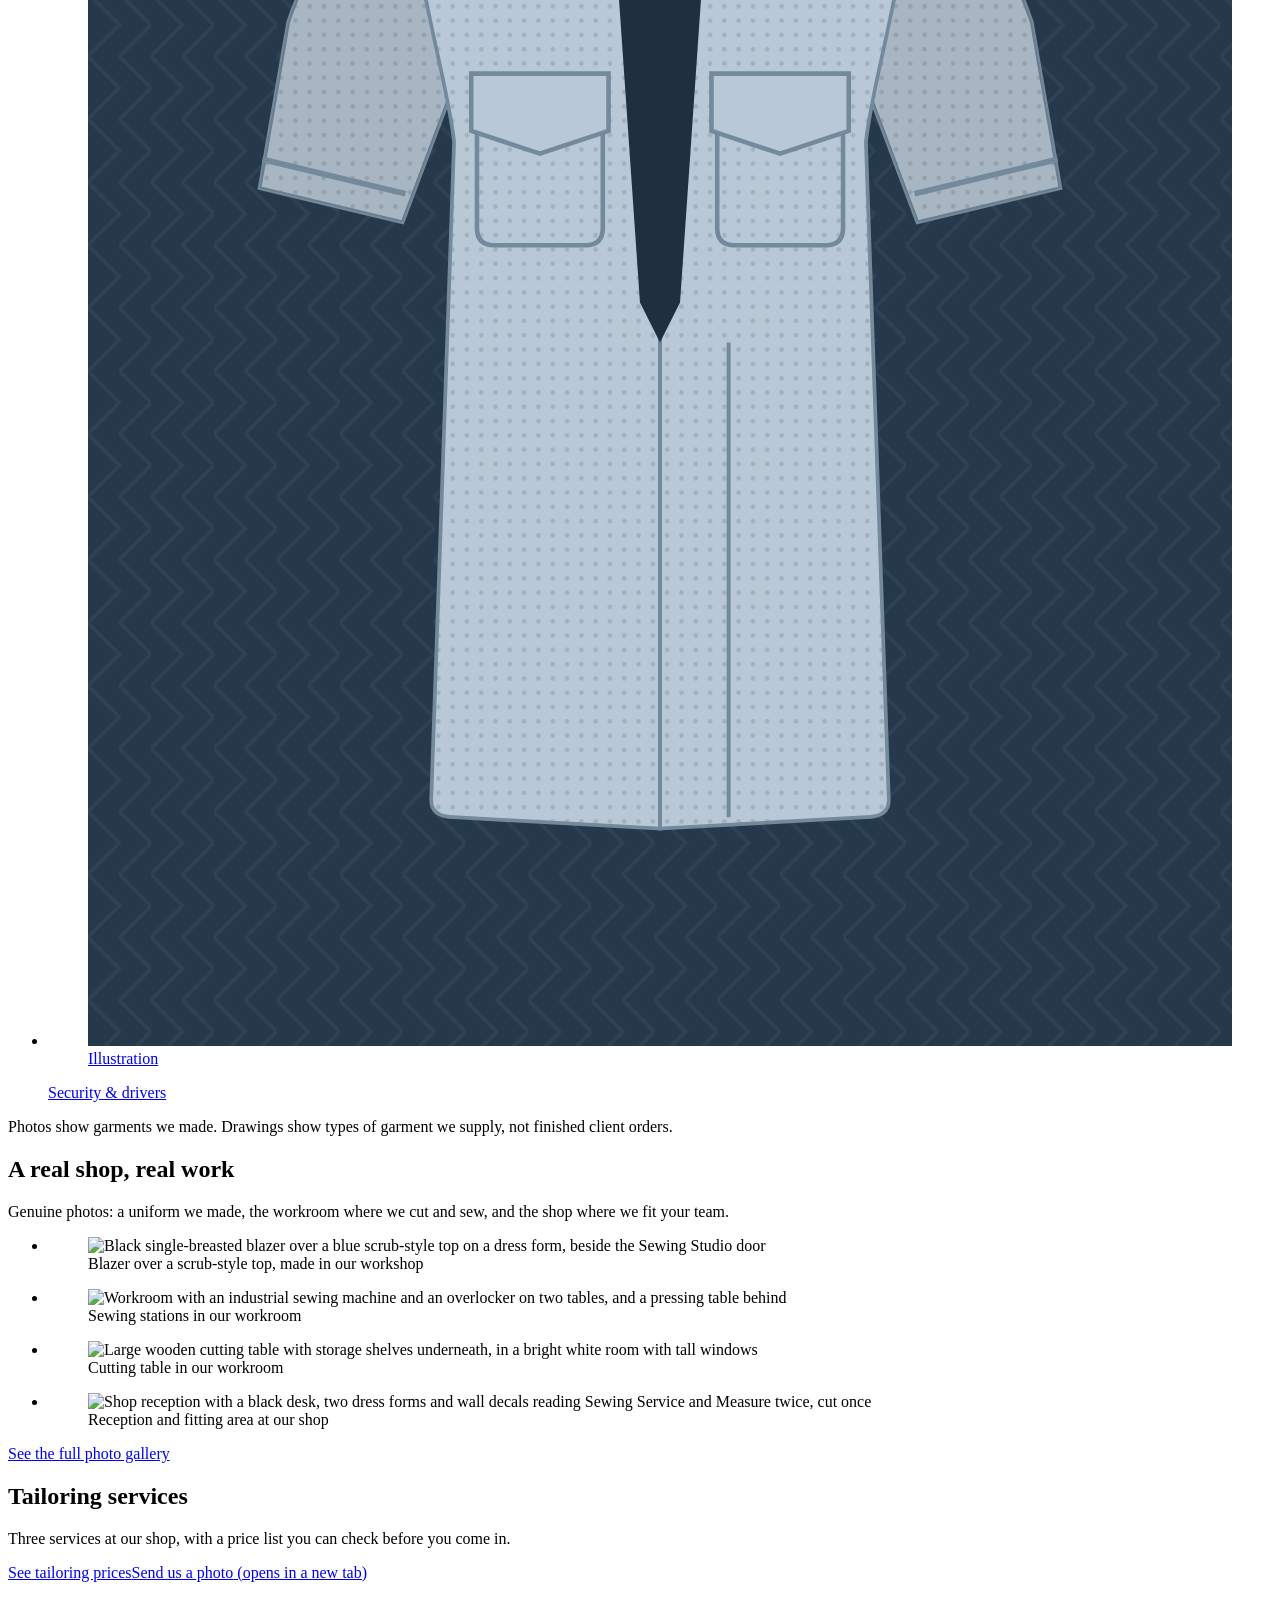
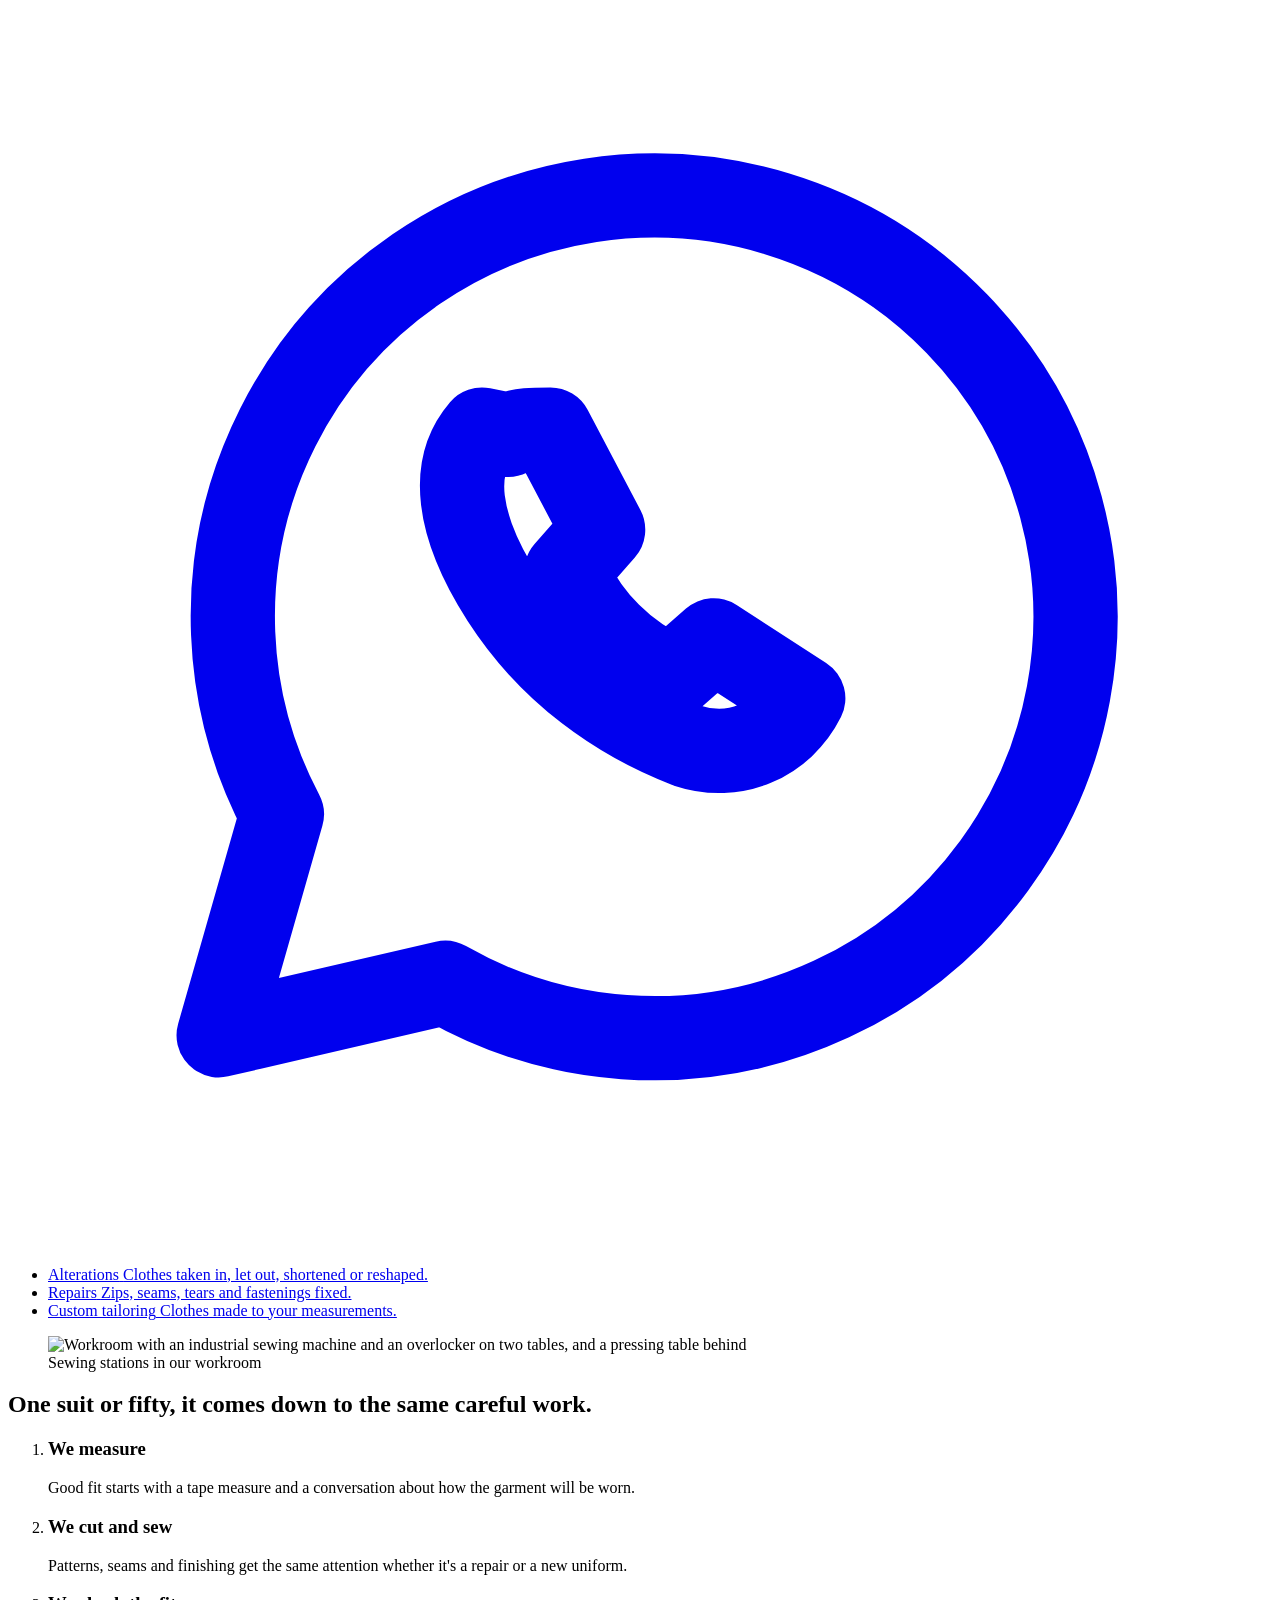
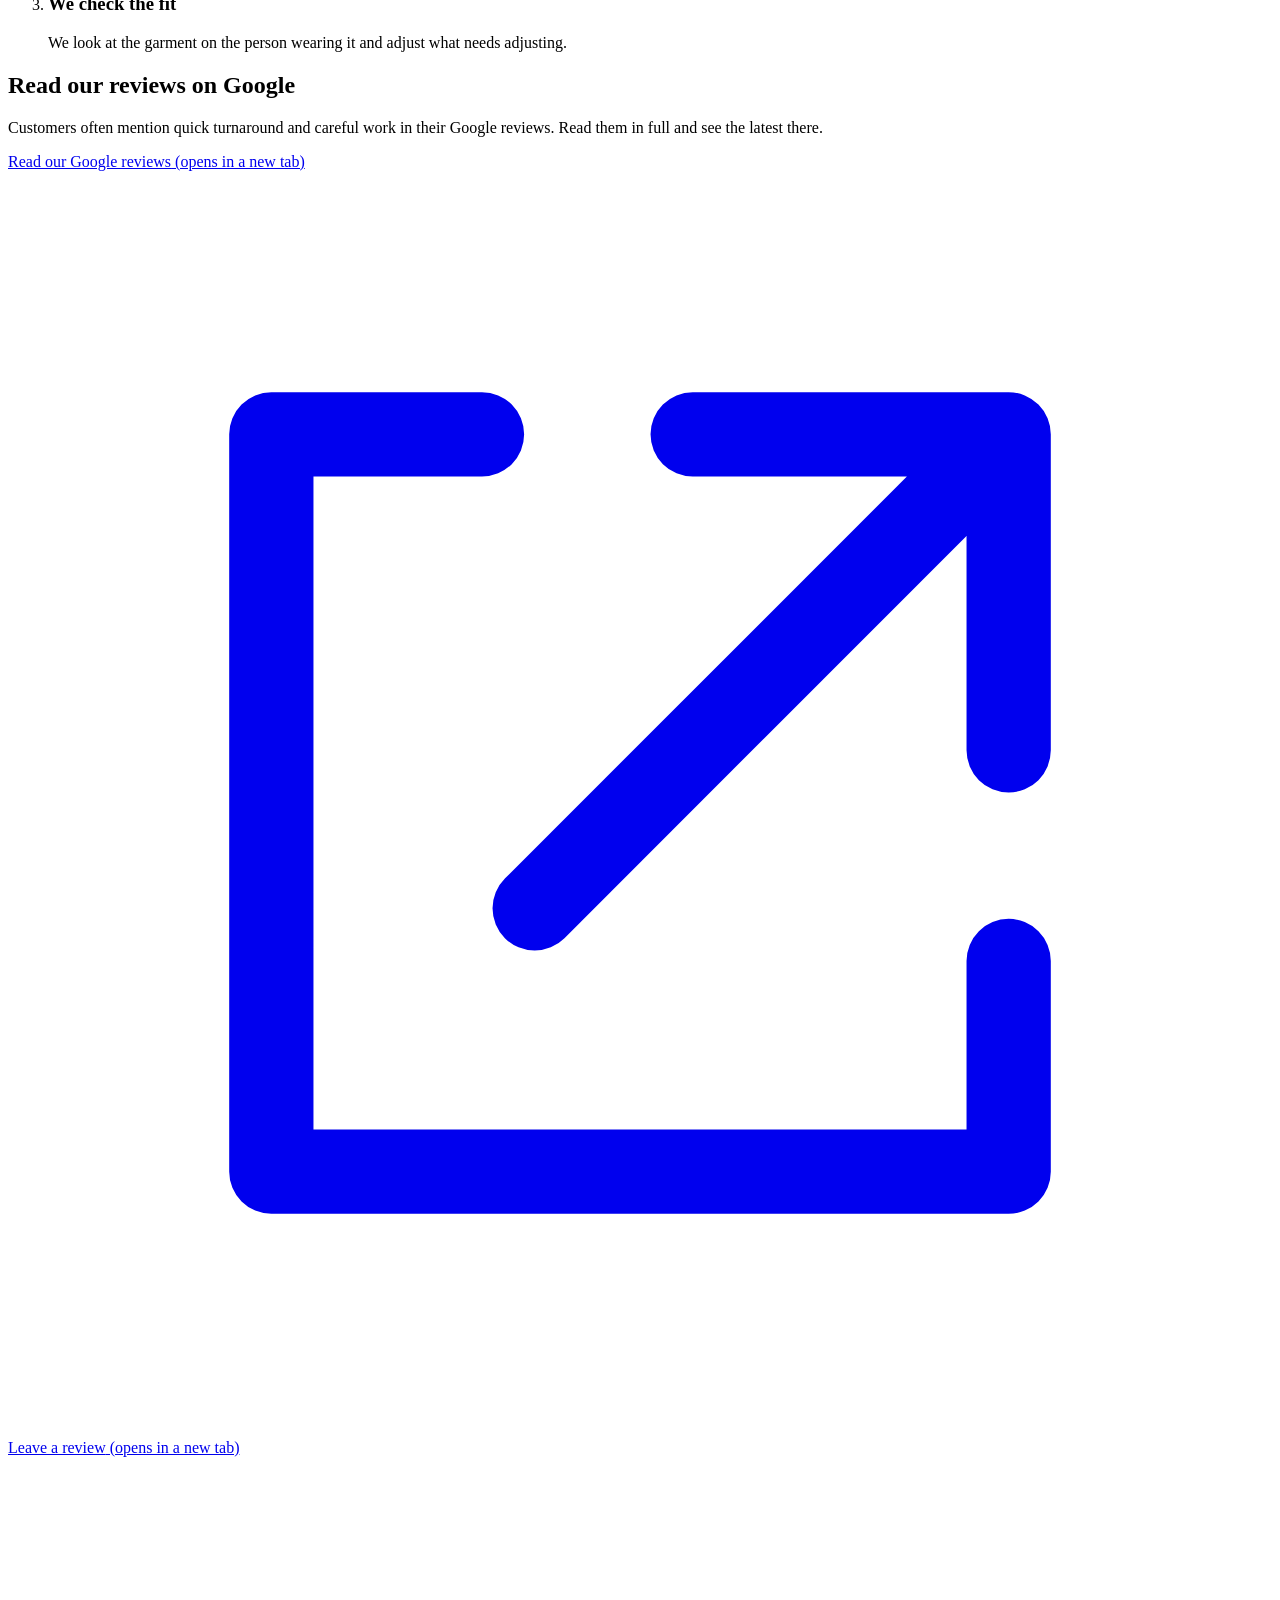
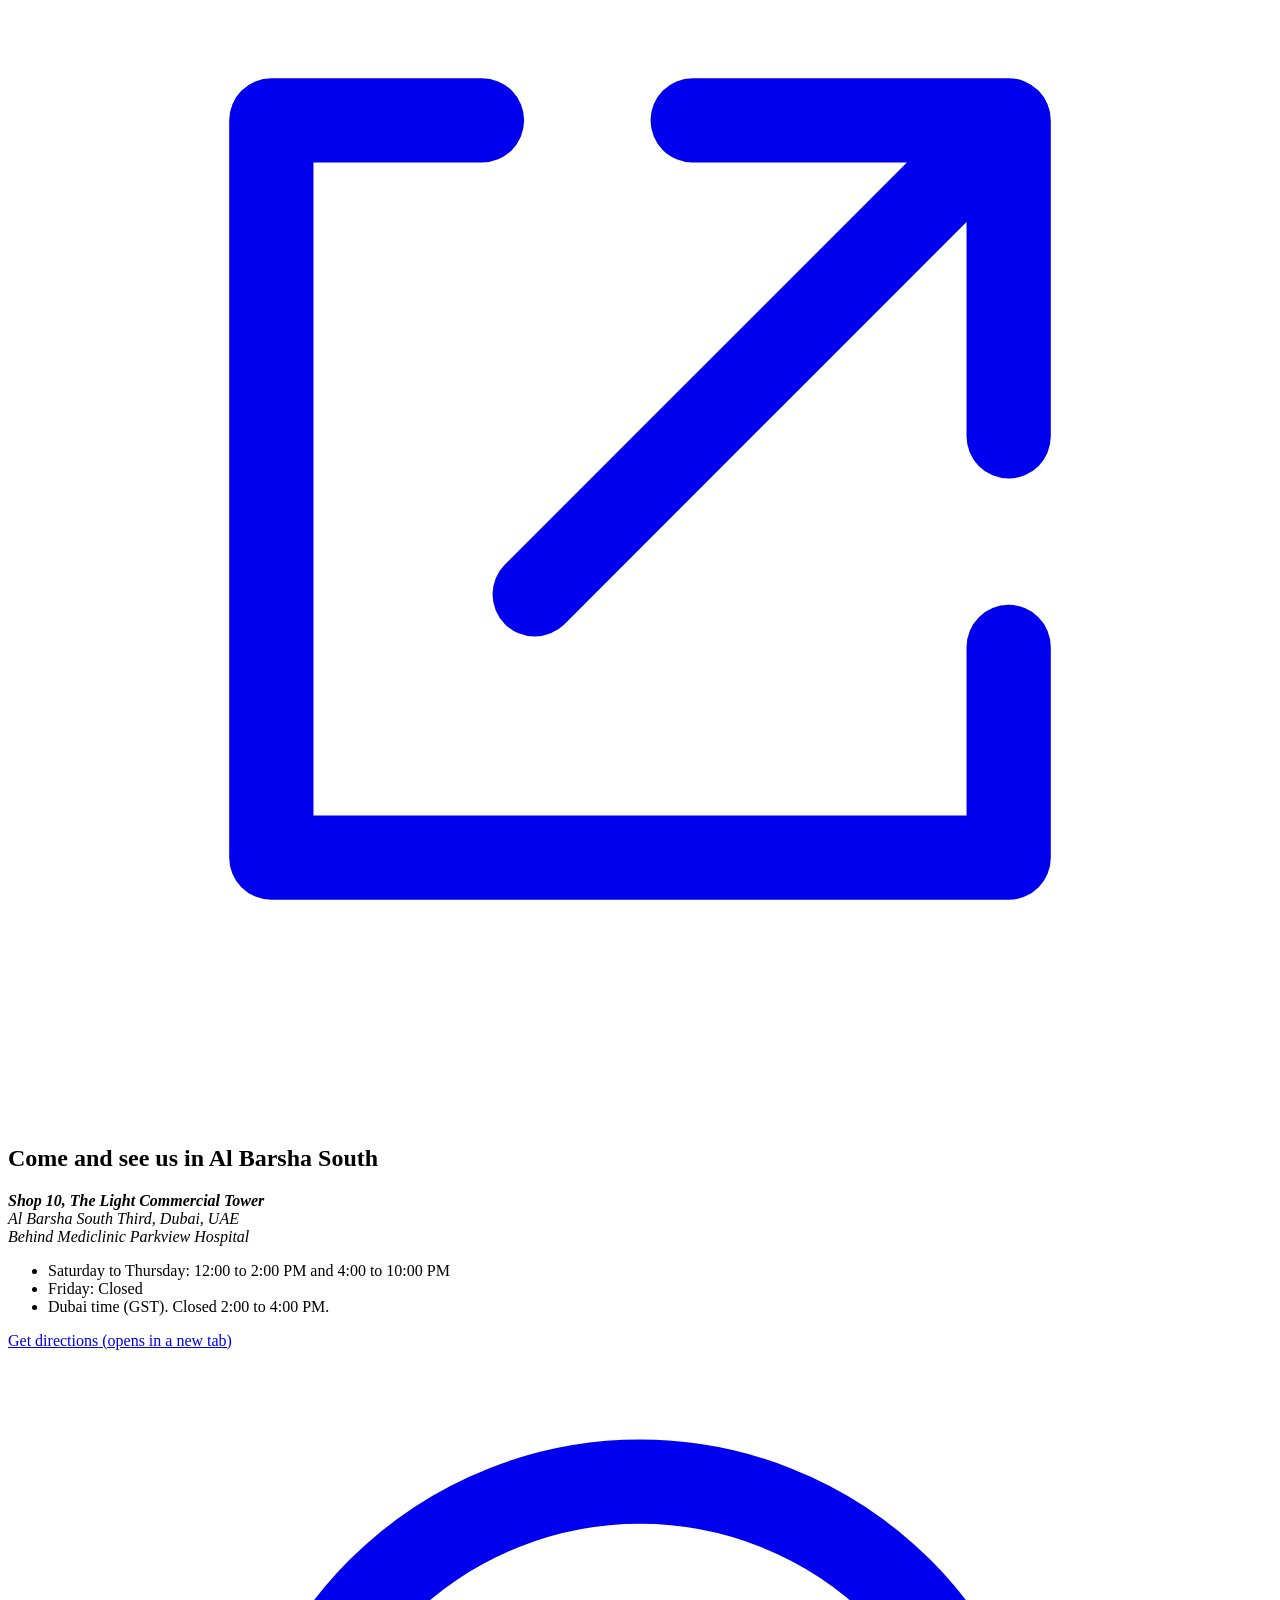
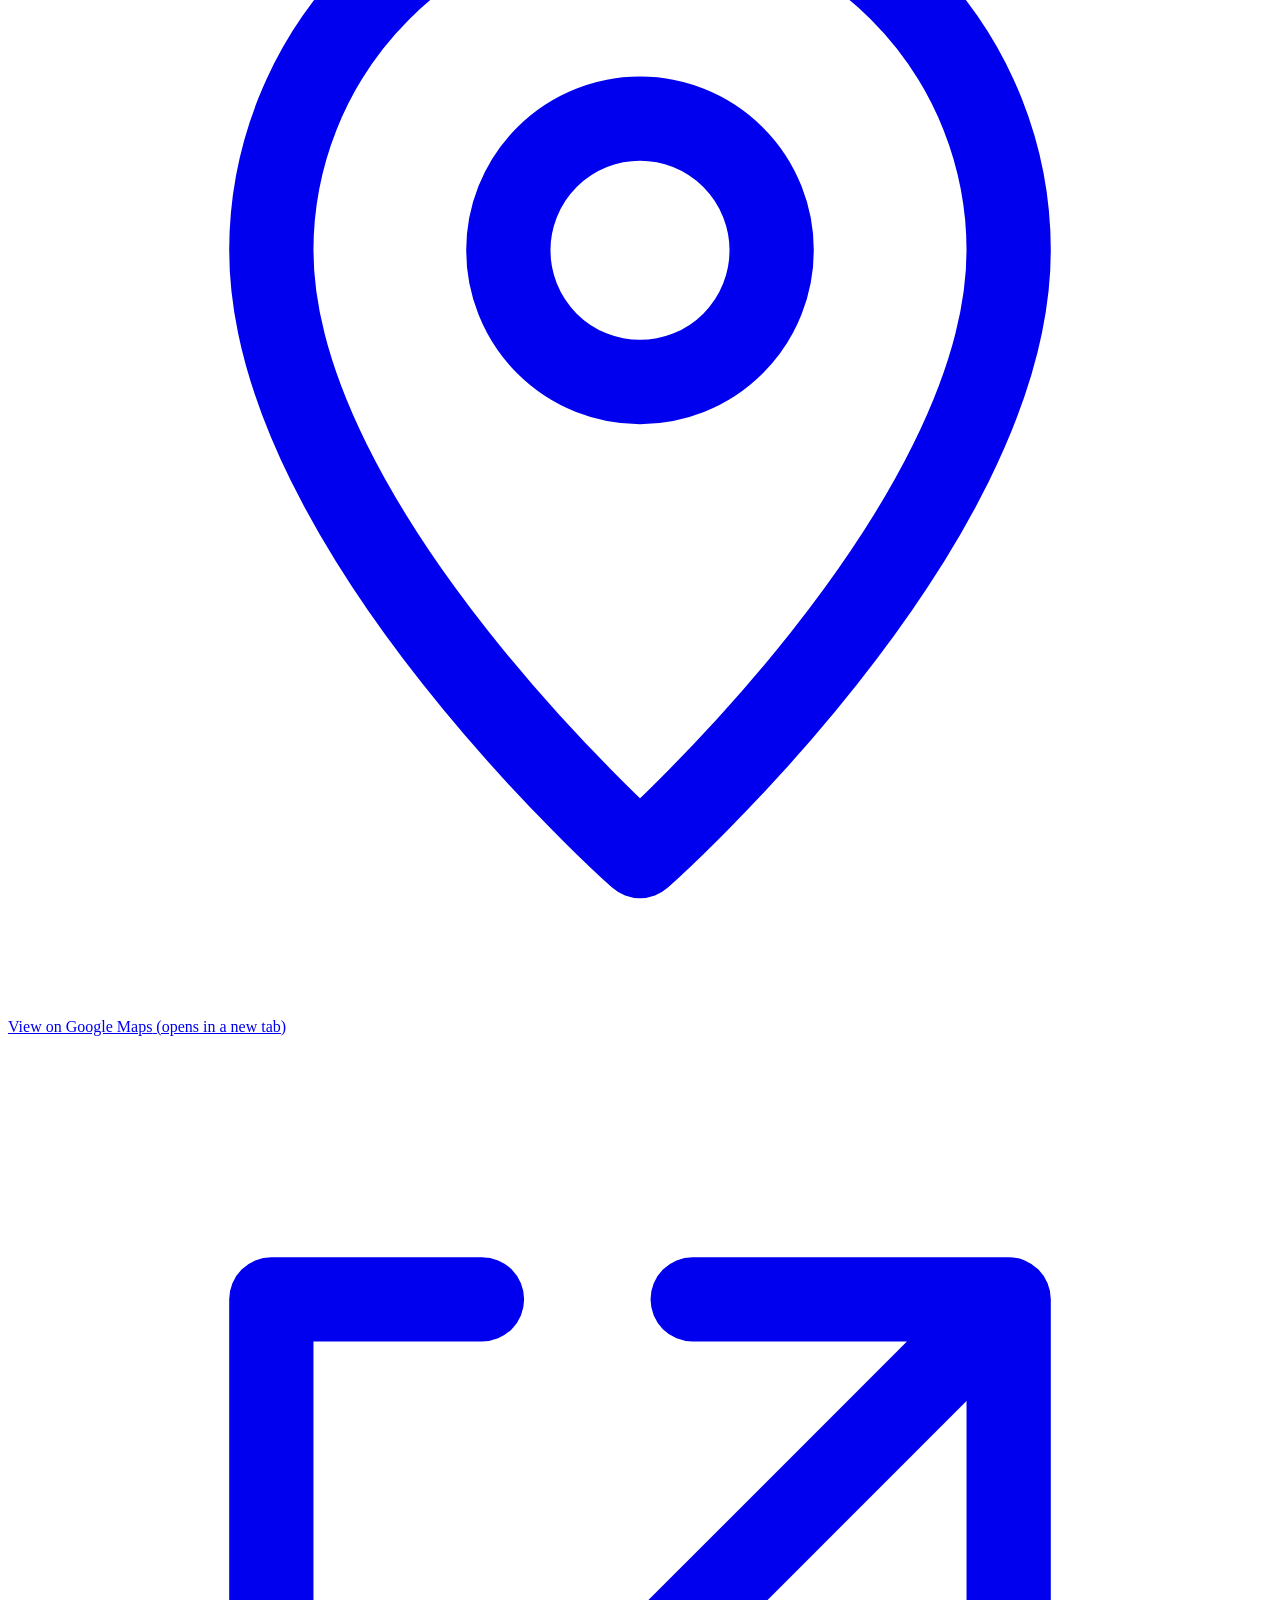
==== commit e8063cde: "Update owner-review preview with the shorter homepage introduction Built from main bc997e1. Preview " ====
--- a/index.html
+++ b/index.html
@@ -21,9 +21,9 @@
 <link rel="preconnect" href="https://fonts.googleapis.com">
 <link rel="preconnect" href="https://fonts.gstatic.com" crossorigin>
 <link rel="stylesheet" href="https://fonts.googleapis.com/css2?family=Hanken+Grotesk:wght@400;500;600&family=Young+Serif&display=swap">
-<link rel="stylesheet" href="/unique-uniforms-website/assets/site.css?v=5a7e0e6c">
+<link rel="stylesheet" href="/unique-uniforms-website/assets/site.css?v=aa5e5859">
 <script>document.documentElement.classList.add('js')</script>
-<script src="/unique-uniforms-website/assets/site.js?v=5a7e0e6c" defer></script>
+<script src="/unique-uniforms-website/assets/site.js?v=aa5e5859" defer></script>
 <script type="application/ld+json">{"@context": "https://schema.org", "@type": "LocalBusiness", "@id": "https://belalabdelaziz27-svg.github.io/unique-uniforms-website/#business", "name": "Unique Uniforms & Tailoring", "alternateName": "Unique Tailoring Dubai", "url": "https://belalabdelaziz27-svg.github.io/unique-uniforms-website/", "telephone": "+97145820555", "email": "info@uniqueuniformsme.com", "hasMap": "https://maps.google.com/?cid=11090970248273344366", "sameAs": ["https://instagram.com/uniforms_unique", "https://www.facebook.com/UNIUNI2021/"], "logo": "https://belalabdelaziz27-svg.github.io/unique-uniforms-website/images/logo-emblem.png", "image": "https://belalabdelaziz27-svg.github.io/unique-uniforms-website/images/og.png", "address": {"@type": "PostalAddress", "streetAddress": "Shop 10, The Light Commercial Tower", "addressLocality": "Al Barsha South Third, Dubai", "addressRegion": "Dubai", "addressCountry": "AE"}, "geo": {"@type": "GeoCoordinates", "latitude": 25.0655068, "longitude": 55.2457659}, "openingHoursSpecification": [{"@type": "OpeningHoursSpecification", "dayOfWeek": ["Saturday", "Sunday", "Monday", "Tuesday", "Wednesday", "Thursday"], "opens": "12:00", "closes": "14:00"}, {"@type": "OpeningHoursSpecification", "dayOfWeek": ["Saturday", "Sunday", "Monday", "Tuesday", "Wednesday", "Thursday"], "opens": "16:00", "closes": "22:00"}]}</script>
 </head>
 <body>
@@ -68,7 +68,6 @@
       <p class="kicker">Corporate uniform &amp; fitting solutions in Dubai</p>
       <h1>We tailor your business. <span class="hero__h1-2">Not just your wardrobe.</span></h1>
       <p class="lede">Unique Uniforms &amp; Tailoring provides professional uniform solutions, custom workwear and fitting services for businesses across Dubai.</p>
-      <p class="hero__more">We support healthcare, hospitality, beauty, retail and corporate teams with custom designs, coordinated bulk orders, staff fittings, alterations and ongoing garment support. Based in Al Barsha South, we combine local tailoring expertise with manufacturing partners to accommodate both small and large requirements.</p>
       <div class="actions">
         <a class="btn btn--primary" href="/unique-uniforms-website/business-uniforms/#quote" ><span>Request a uniform quote</span></a>
         <a class="btn btn--ghost" href="/unique-uniforms-website/tailoring/" ><span>Personal tailoring</span></a>
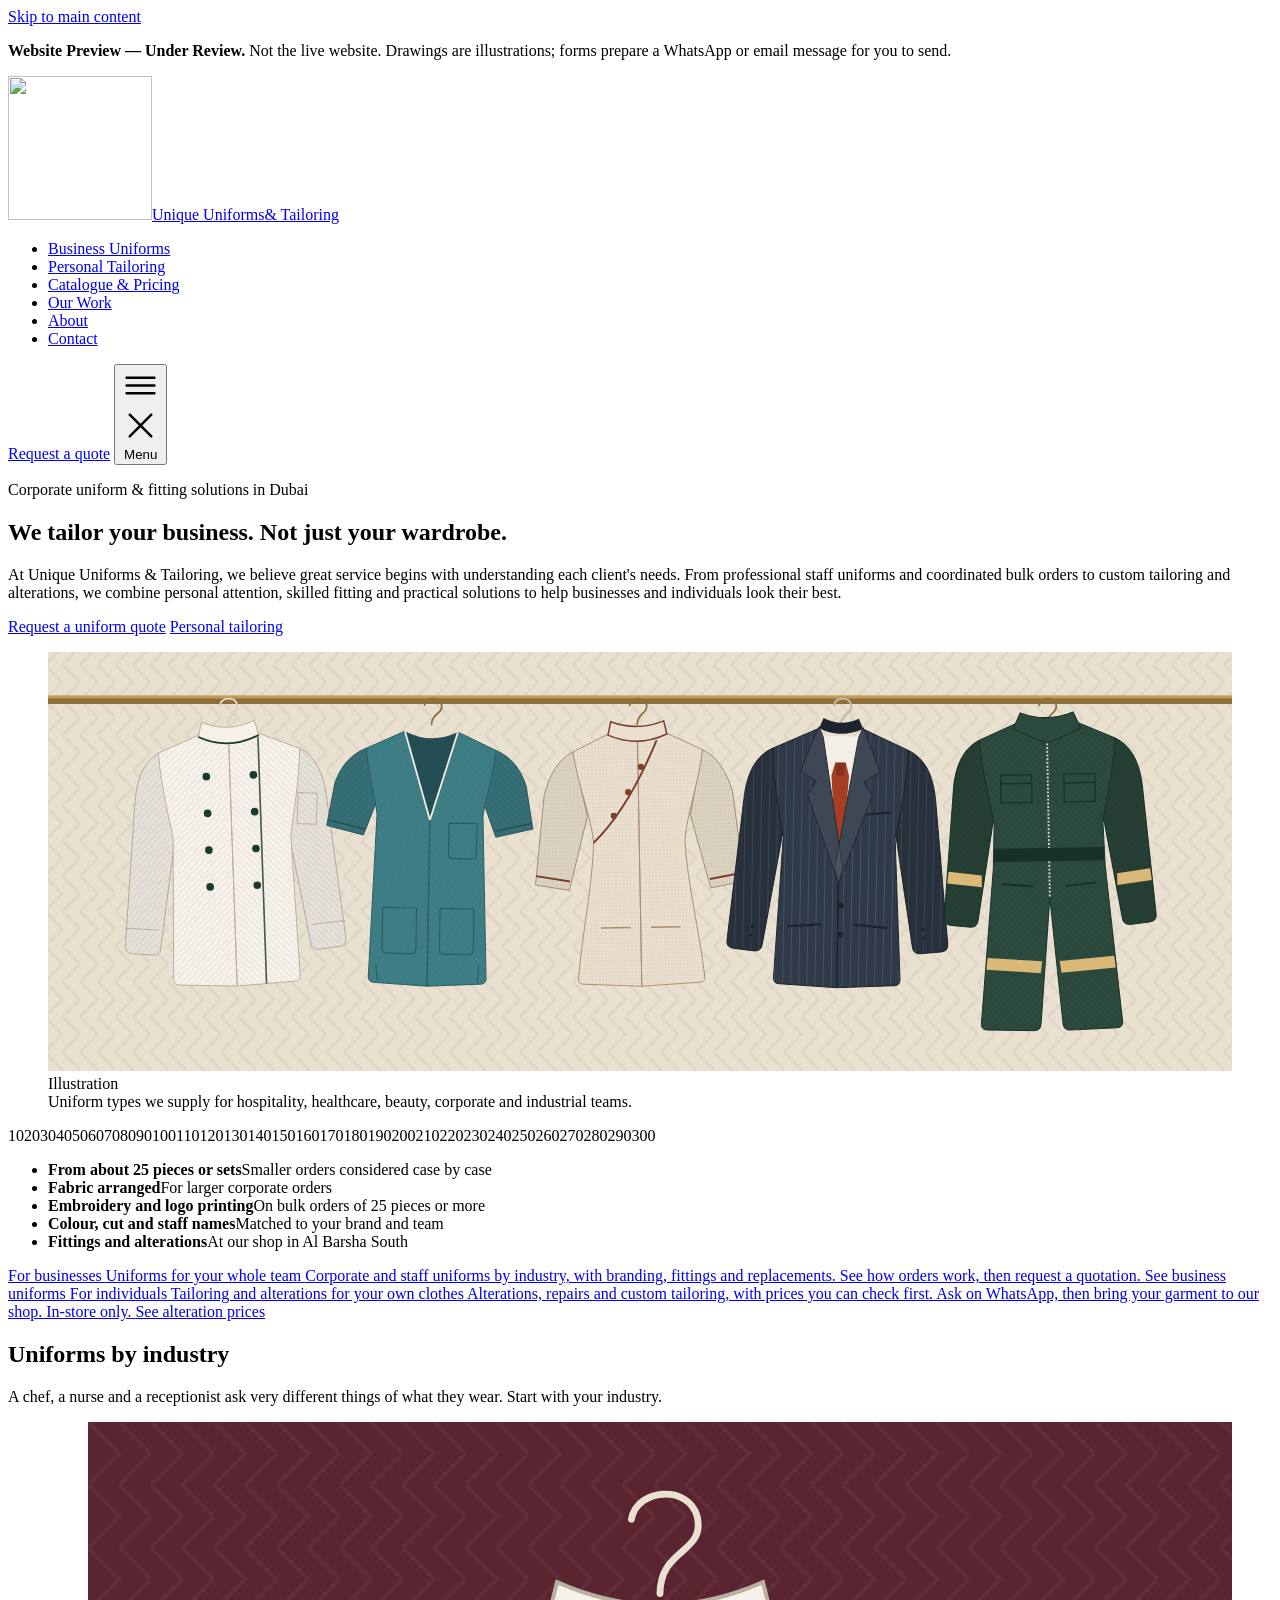
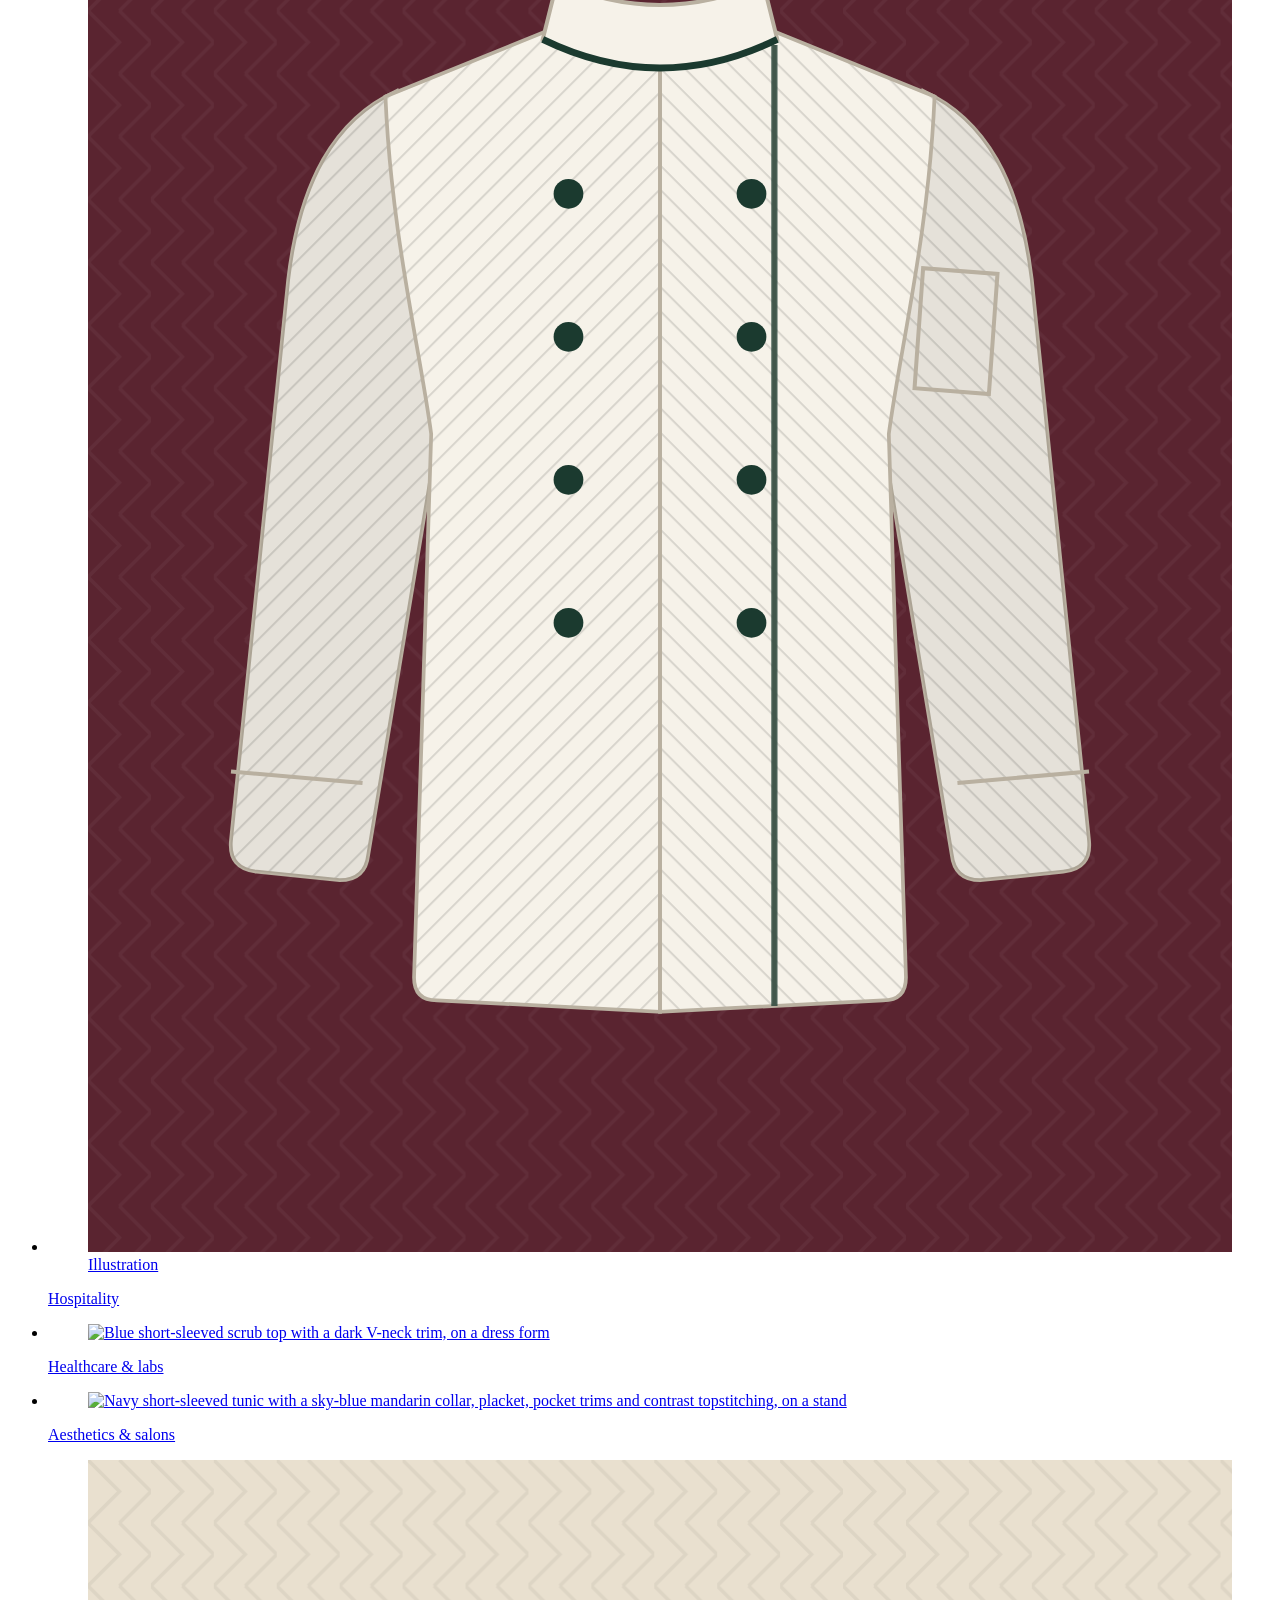
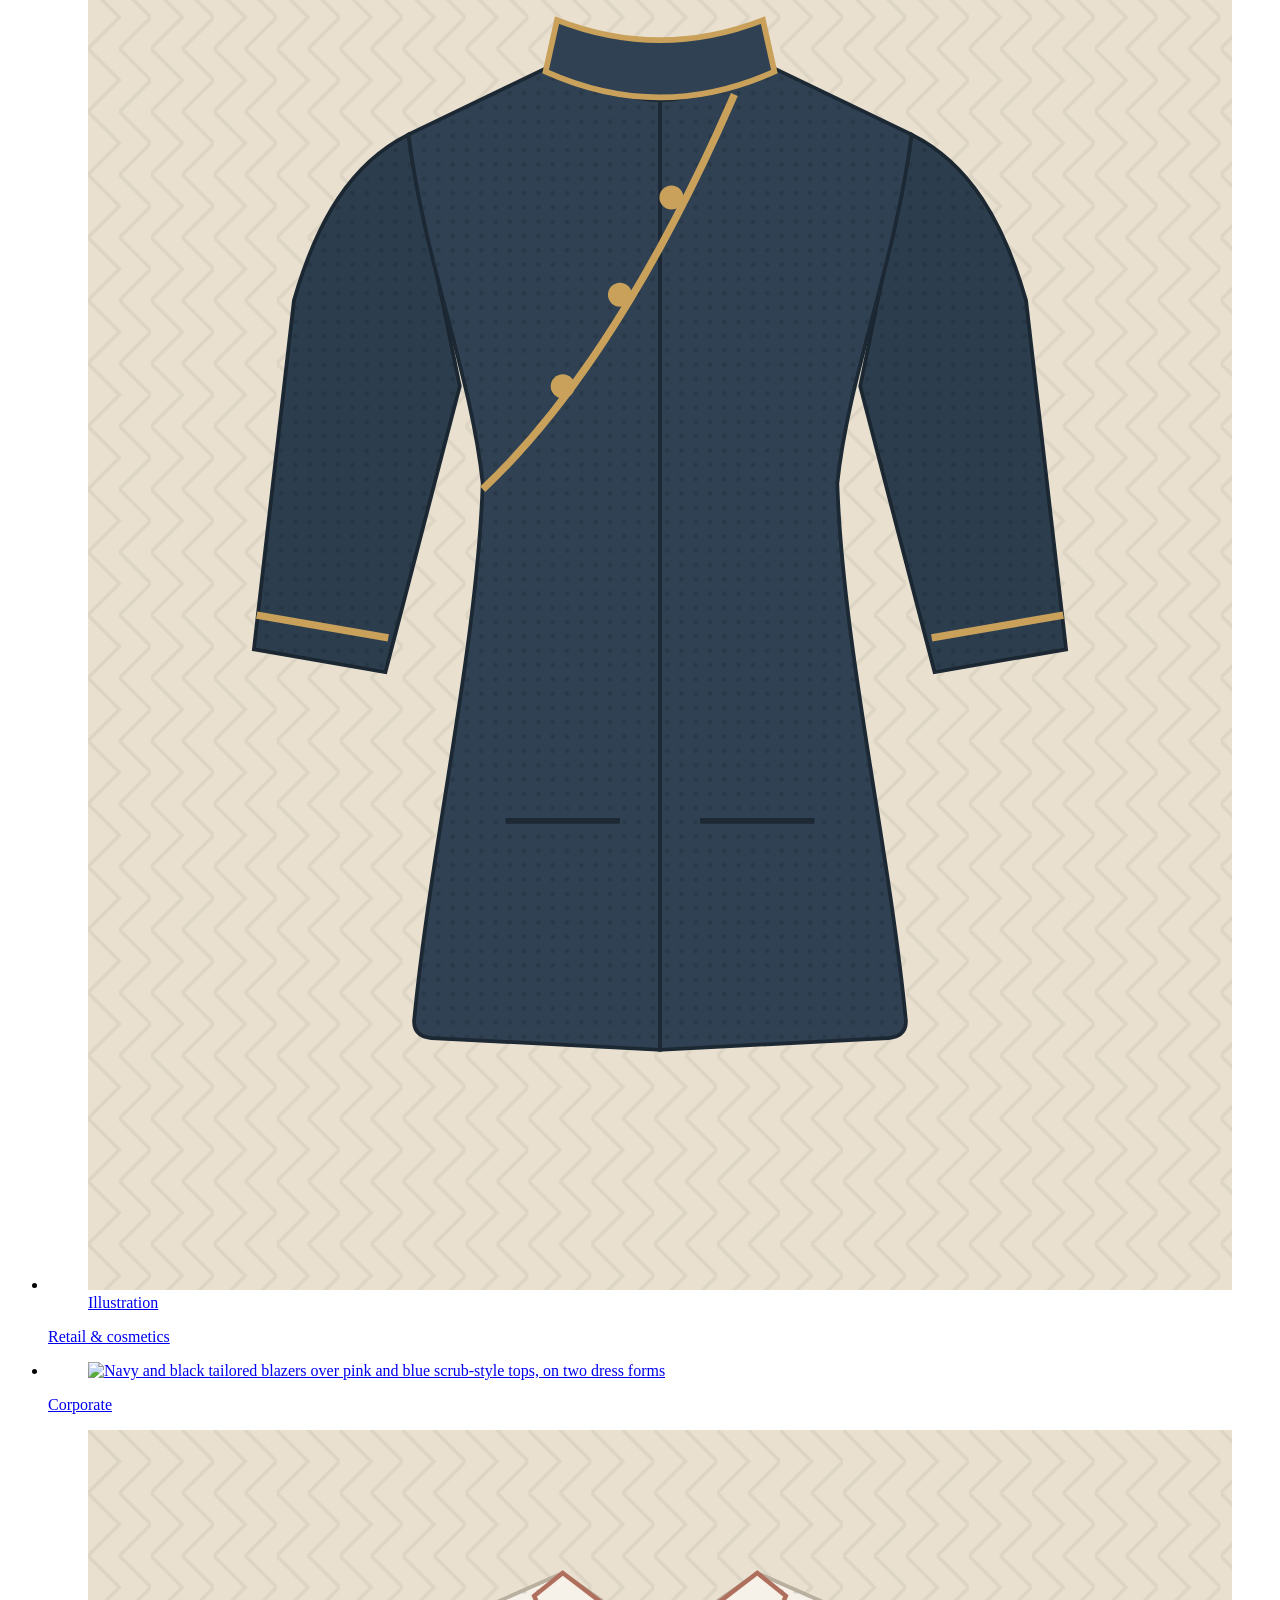
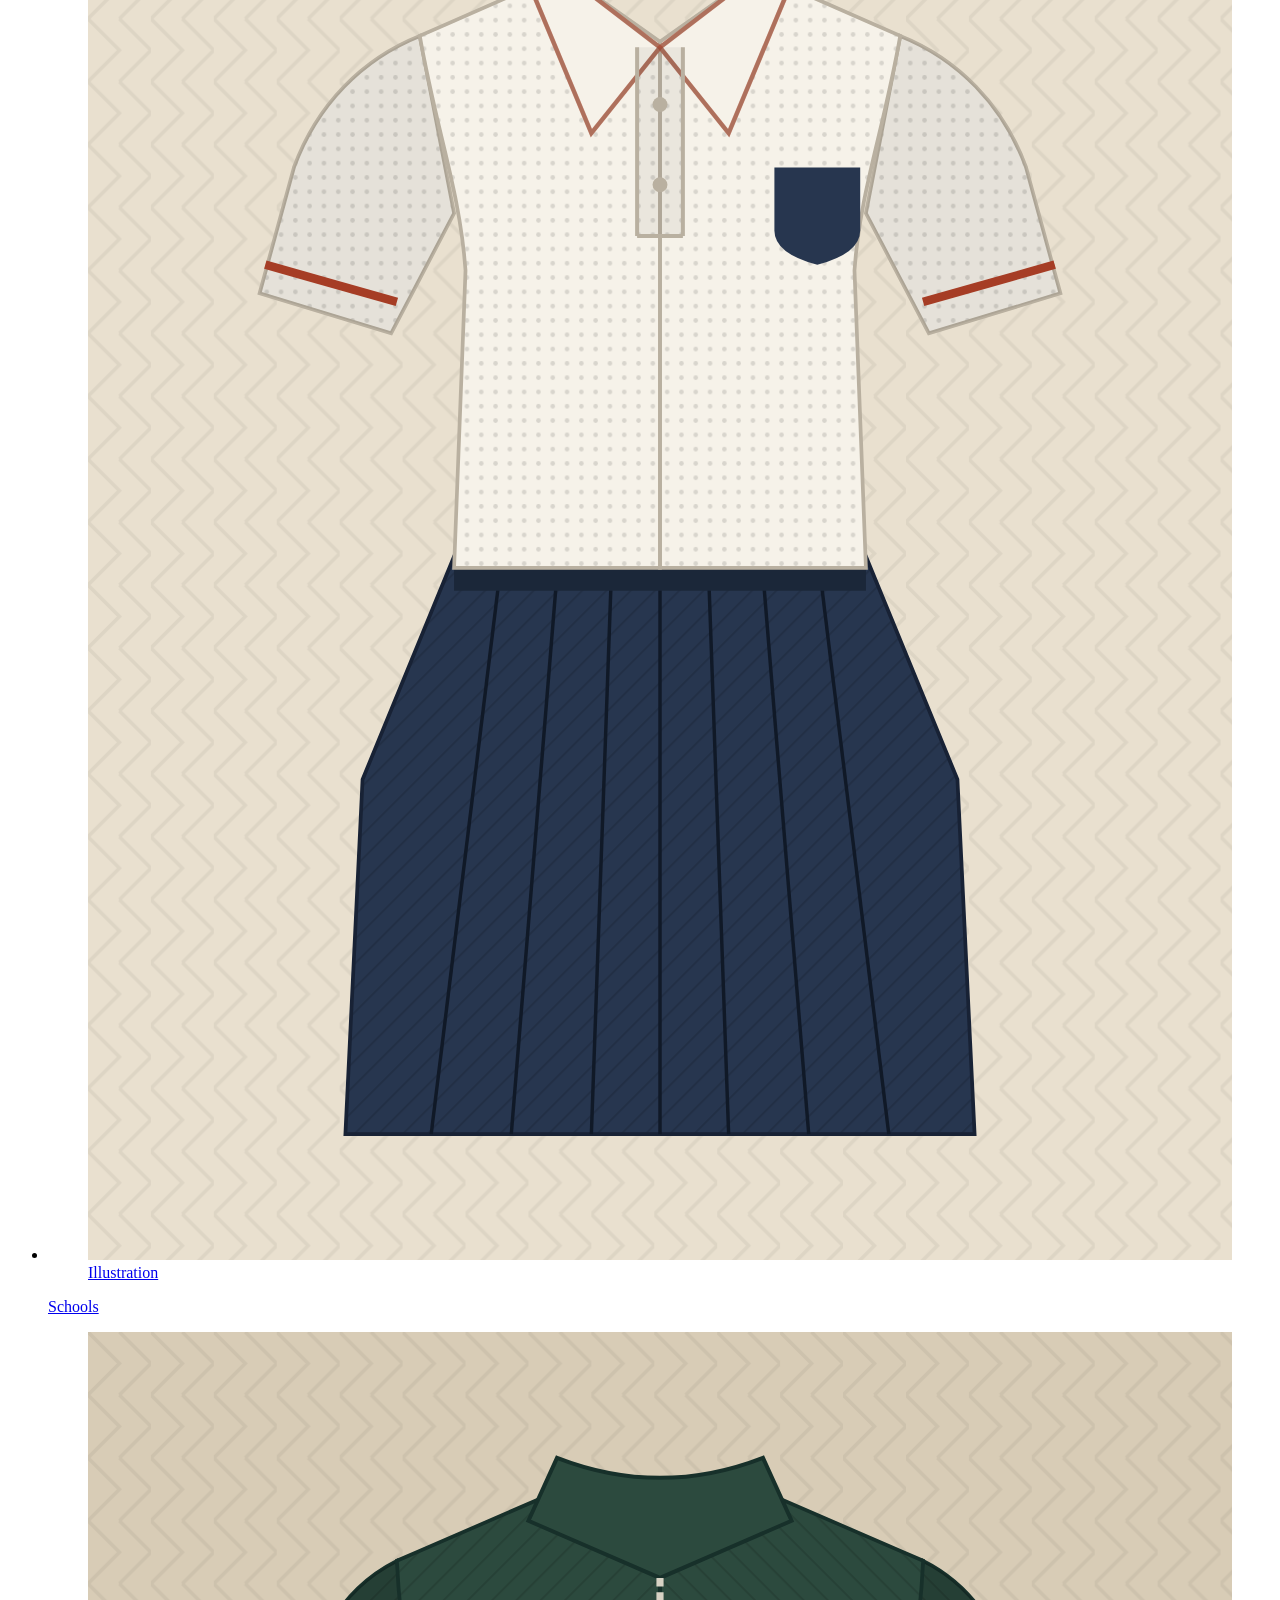
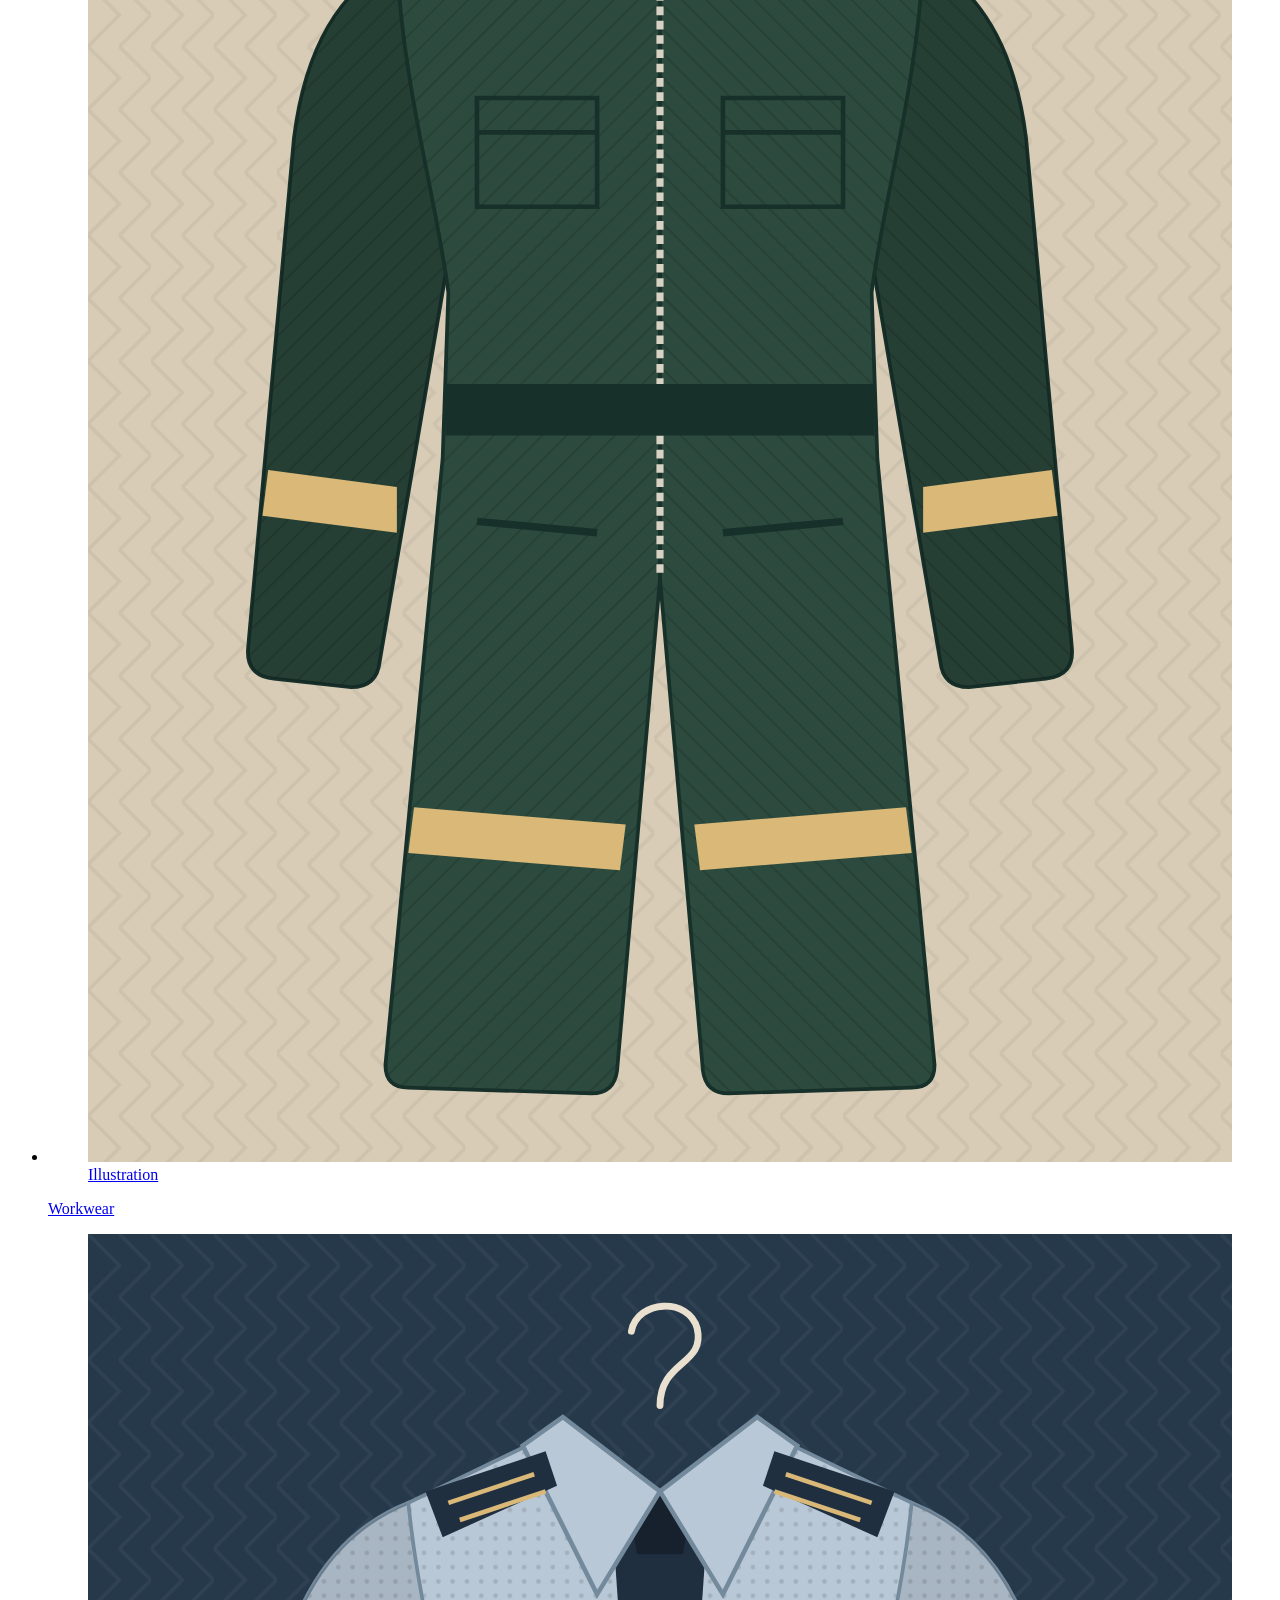
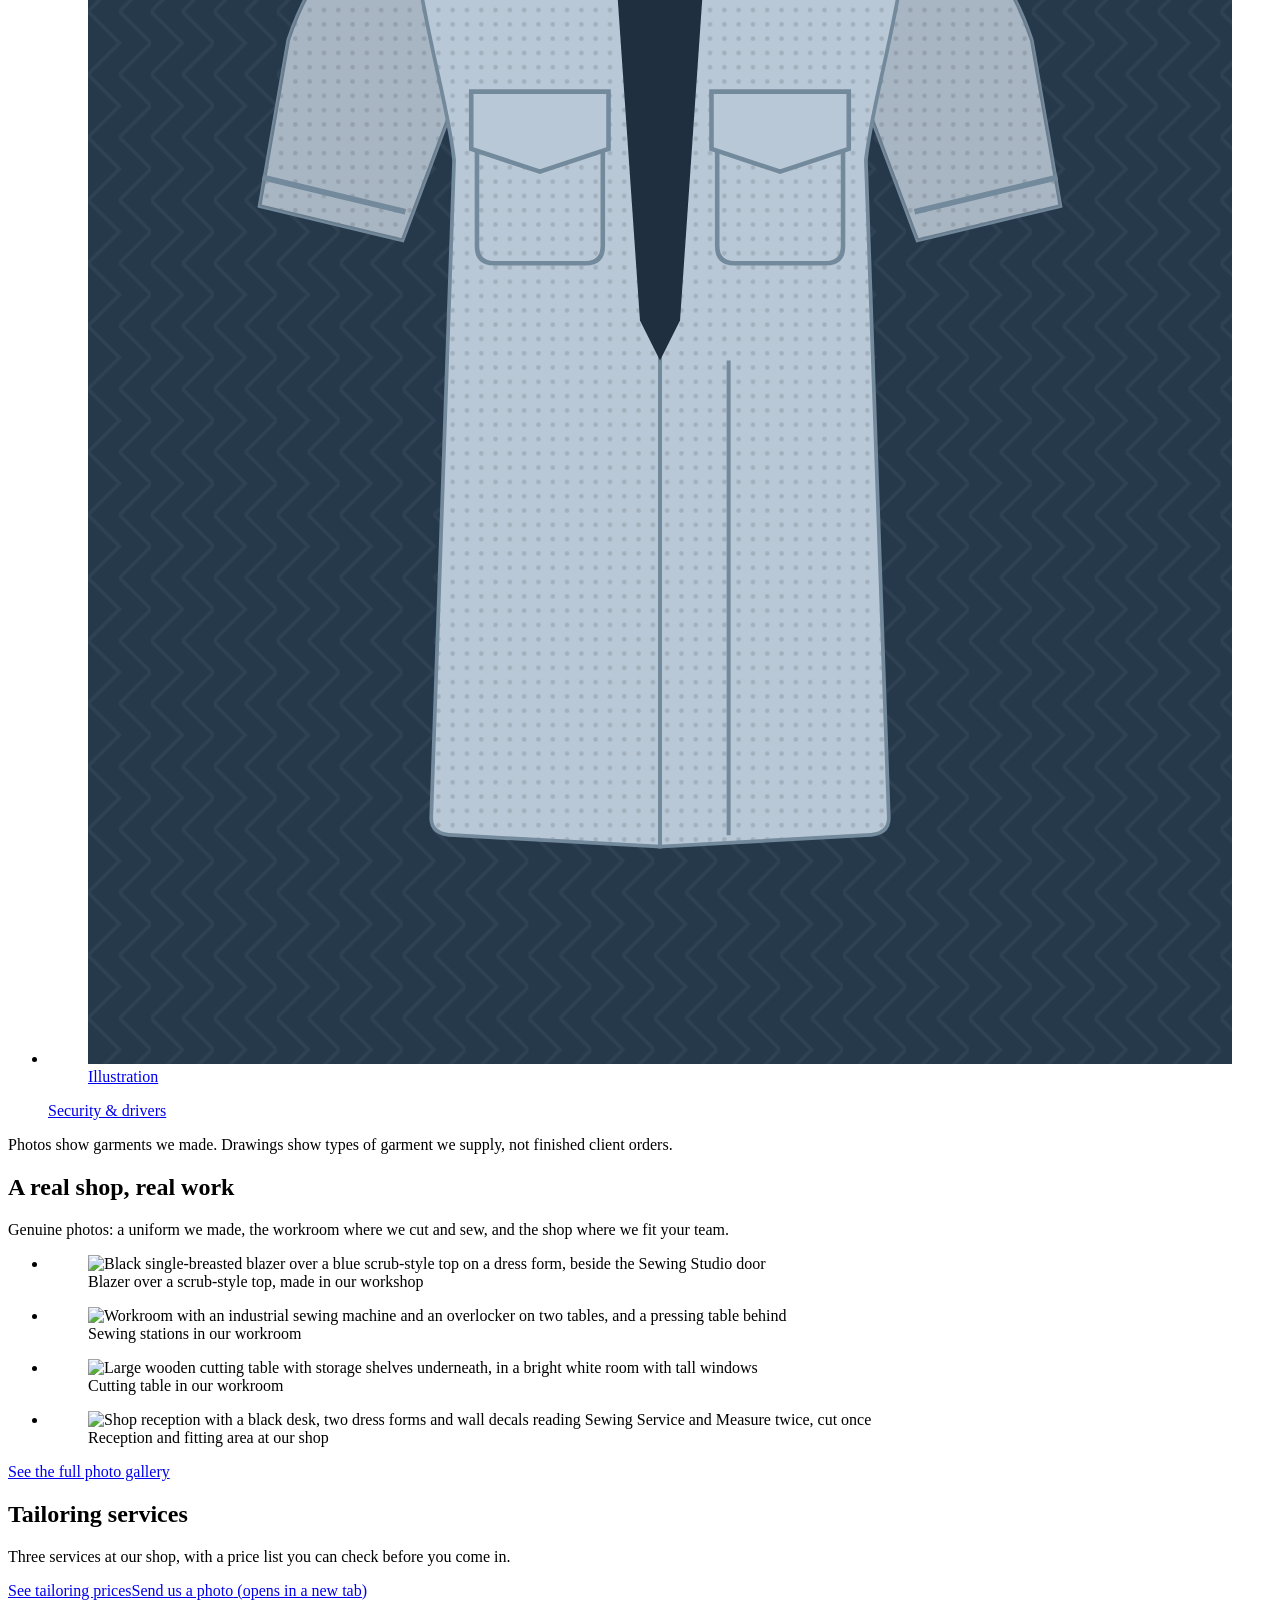
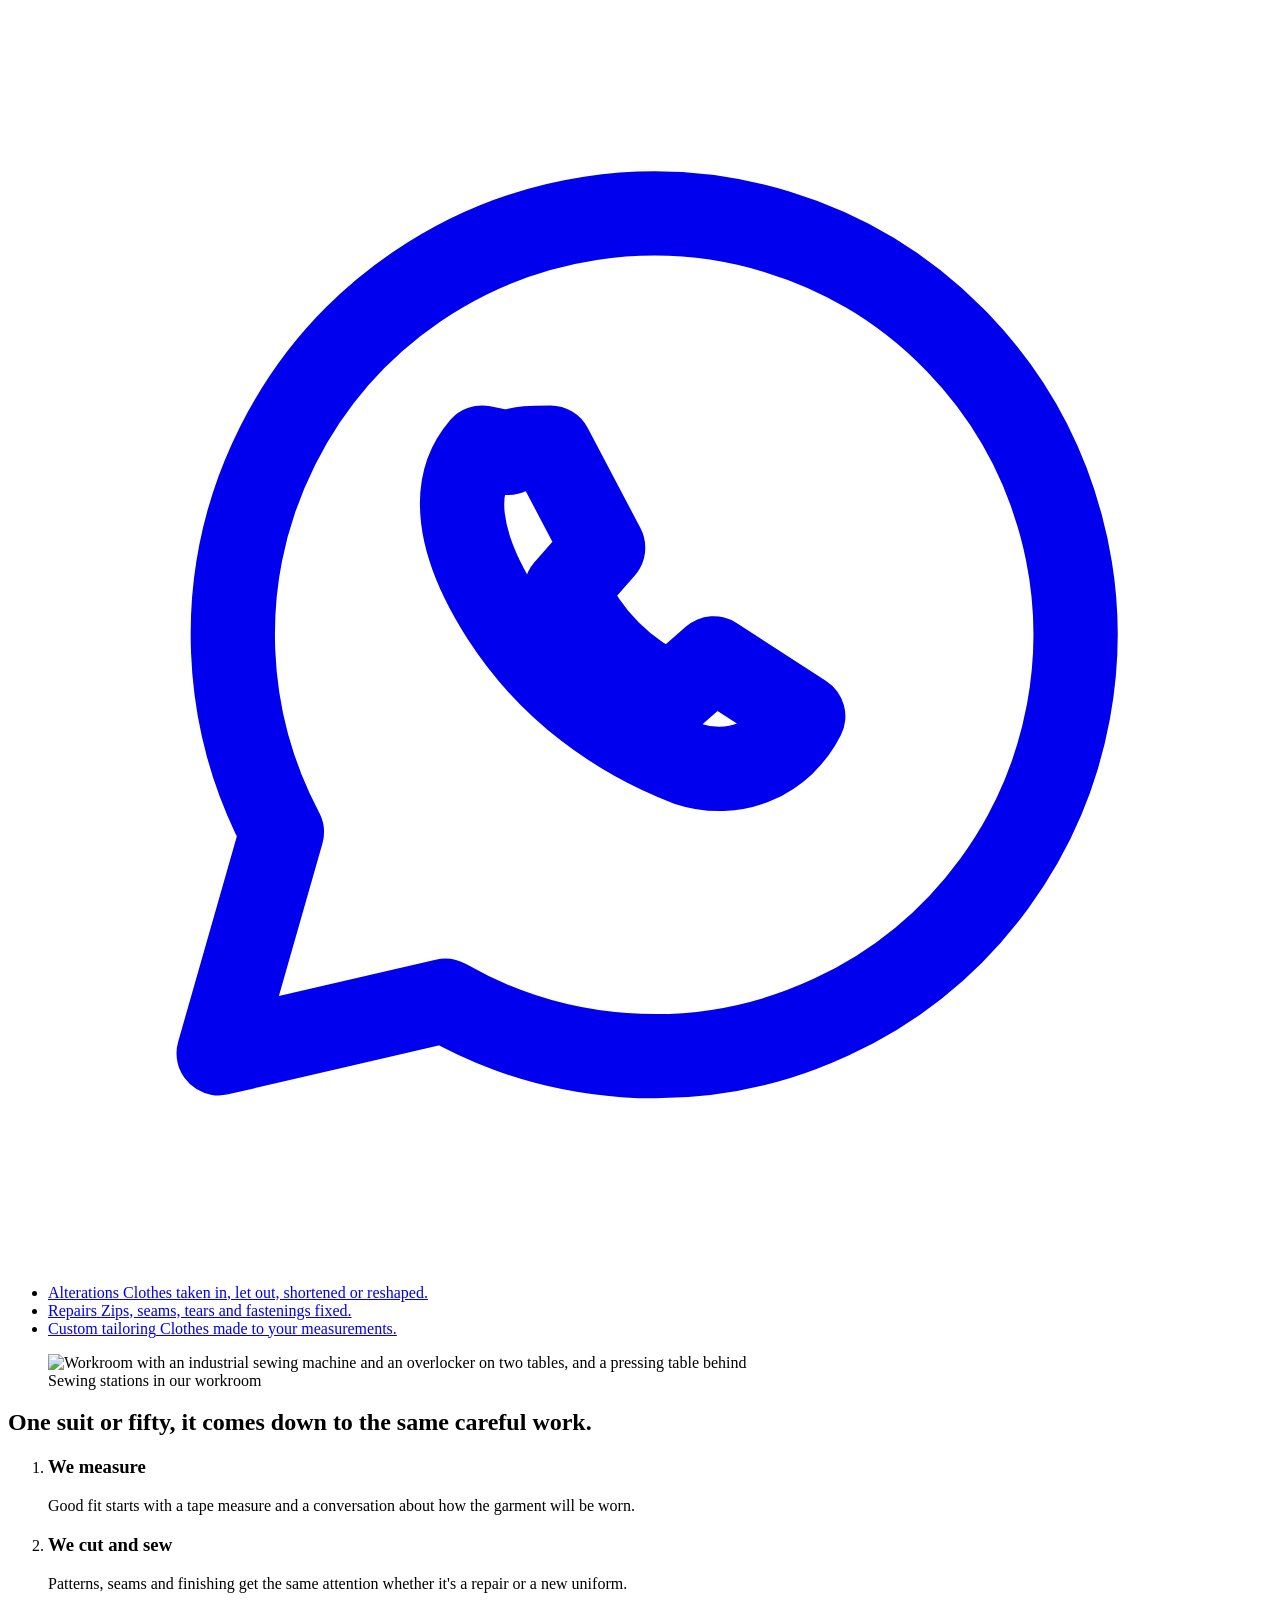
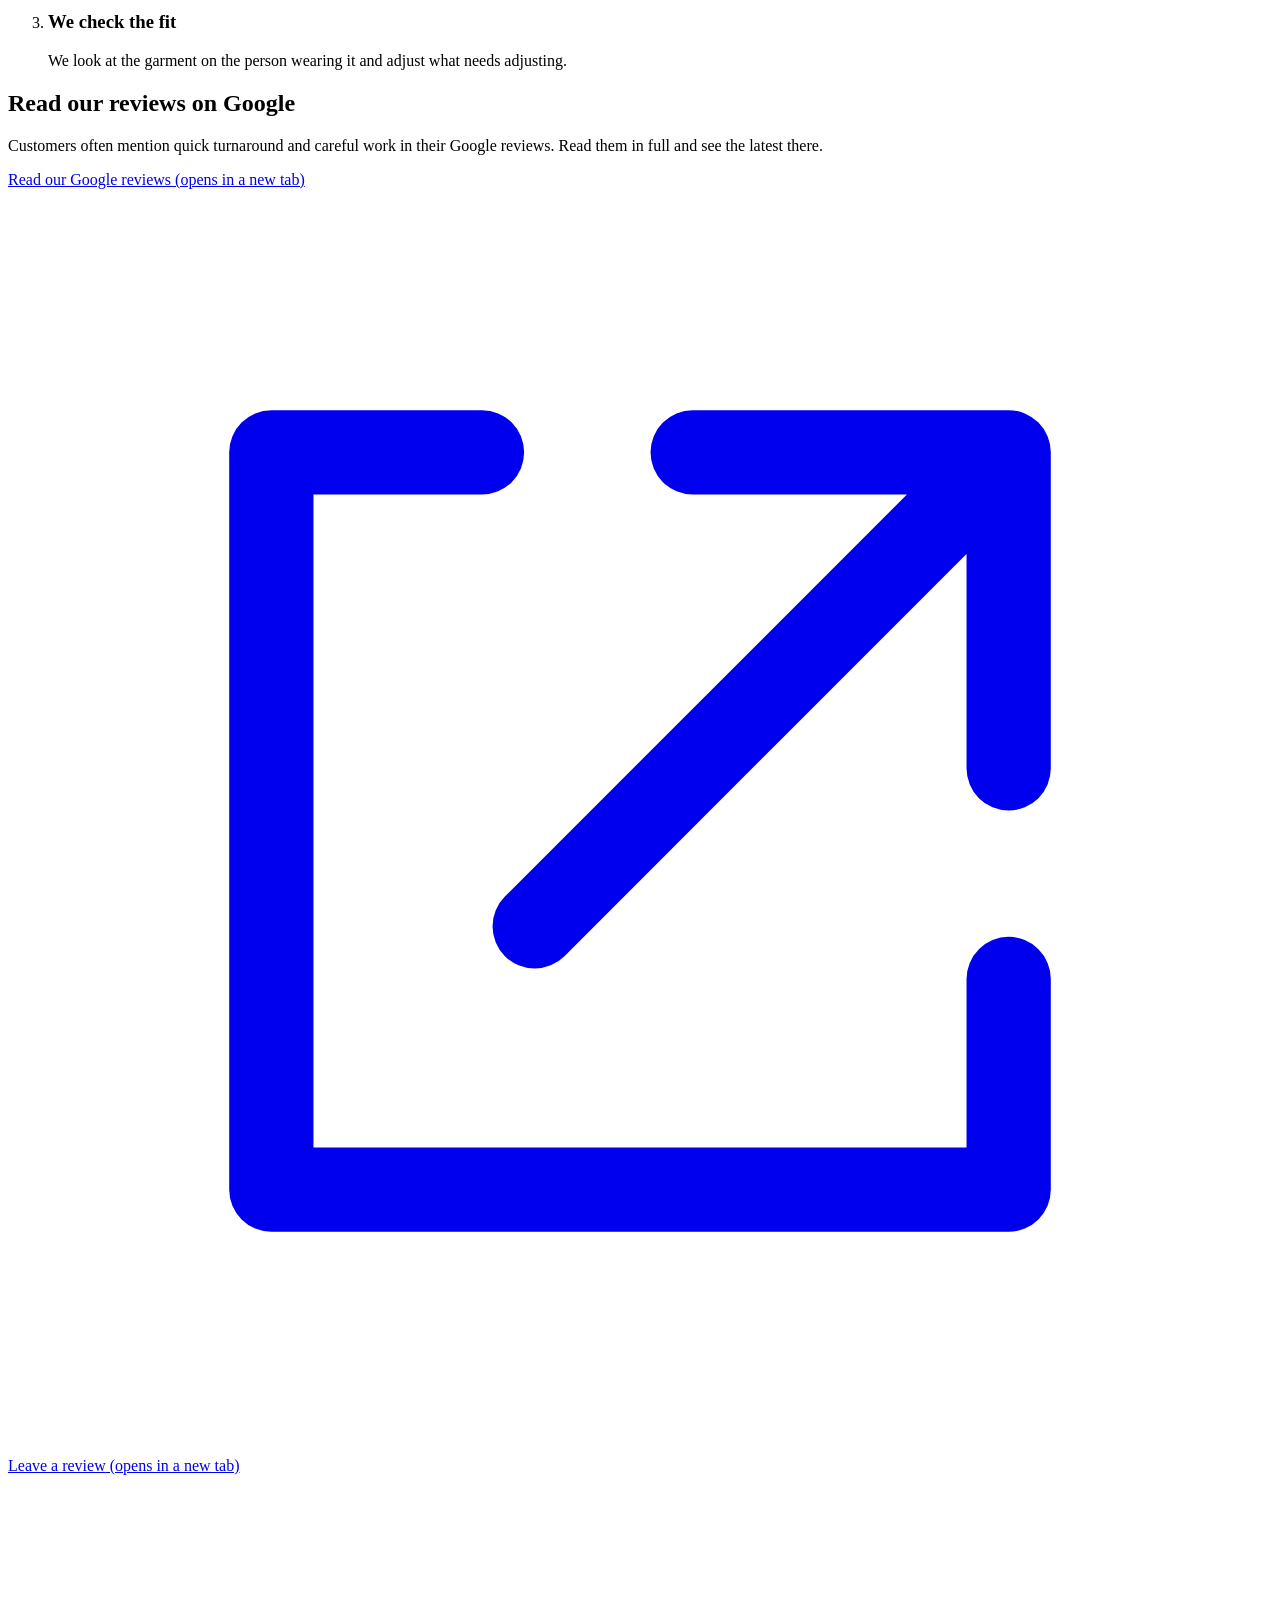
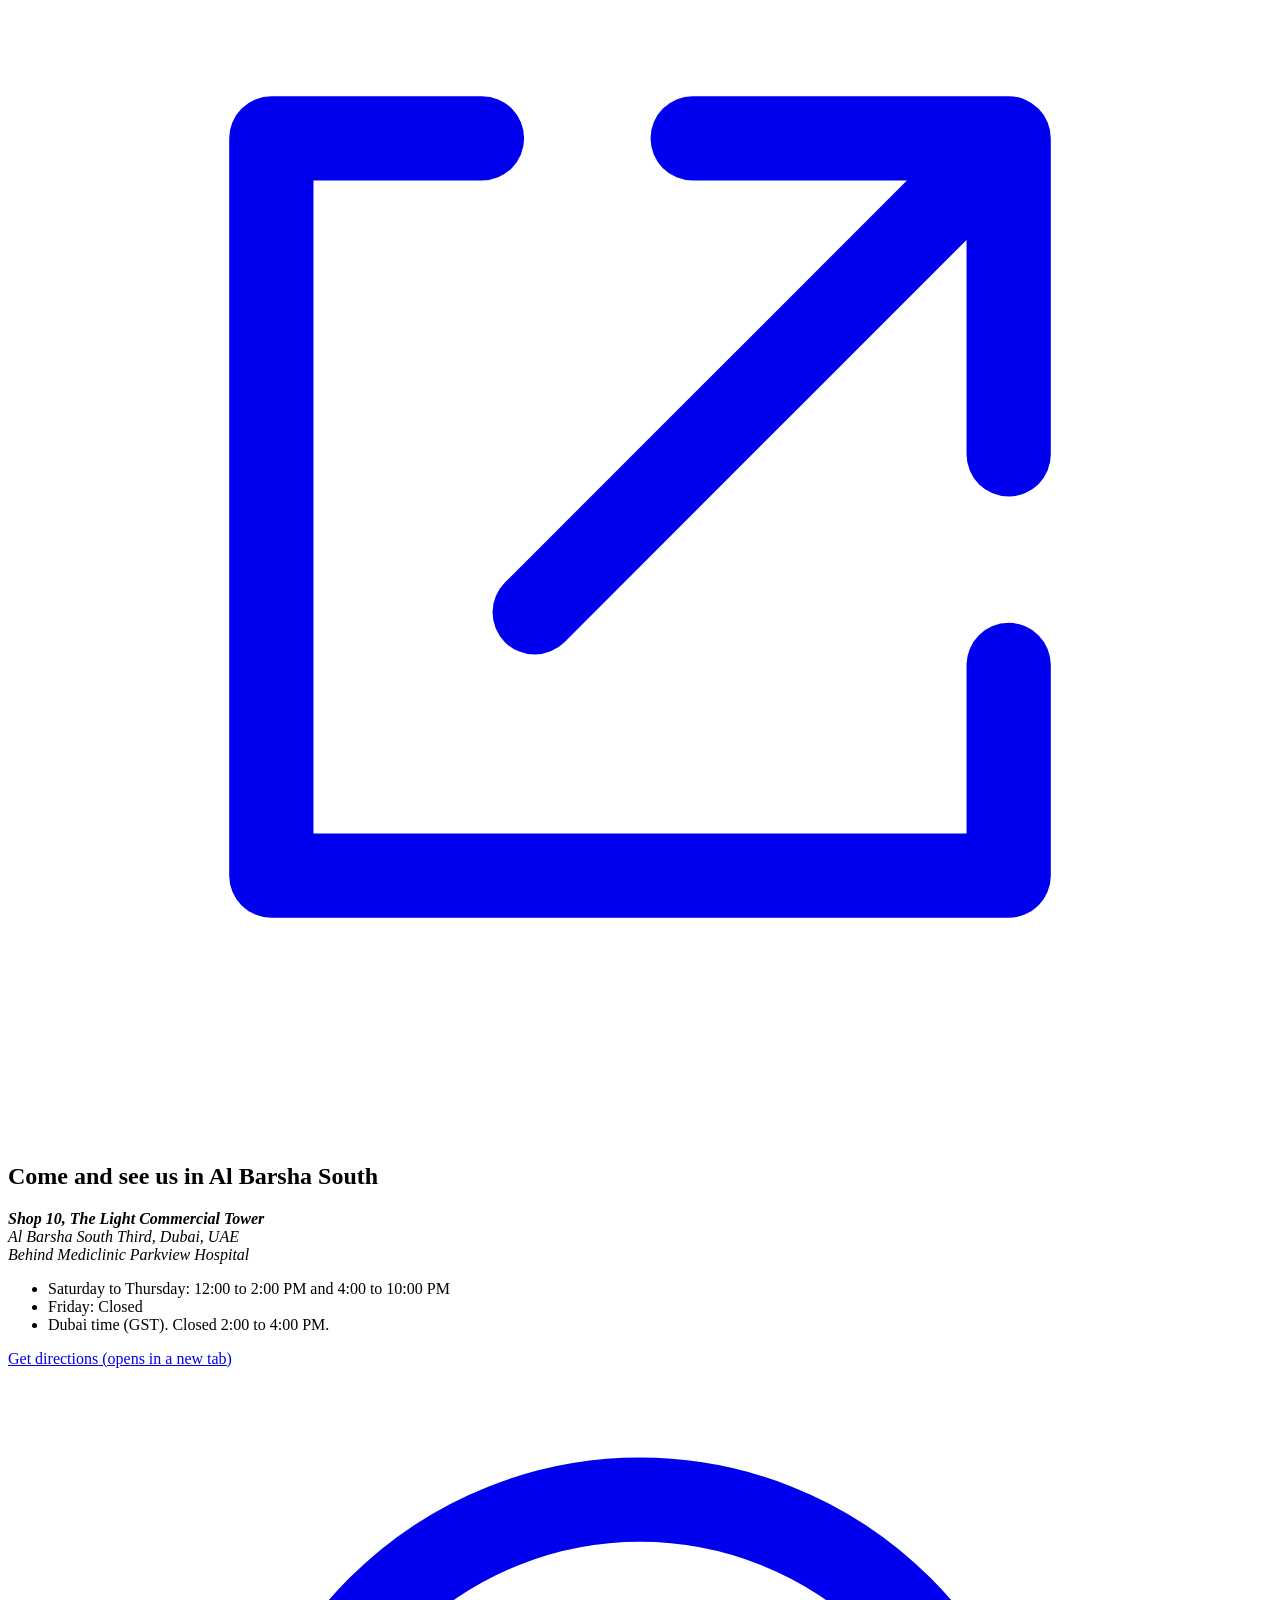
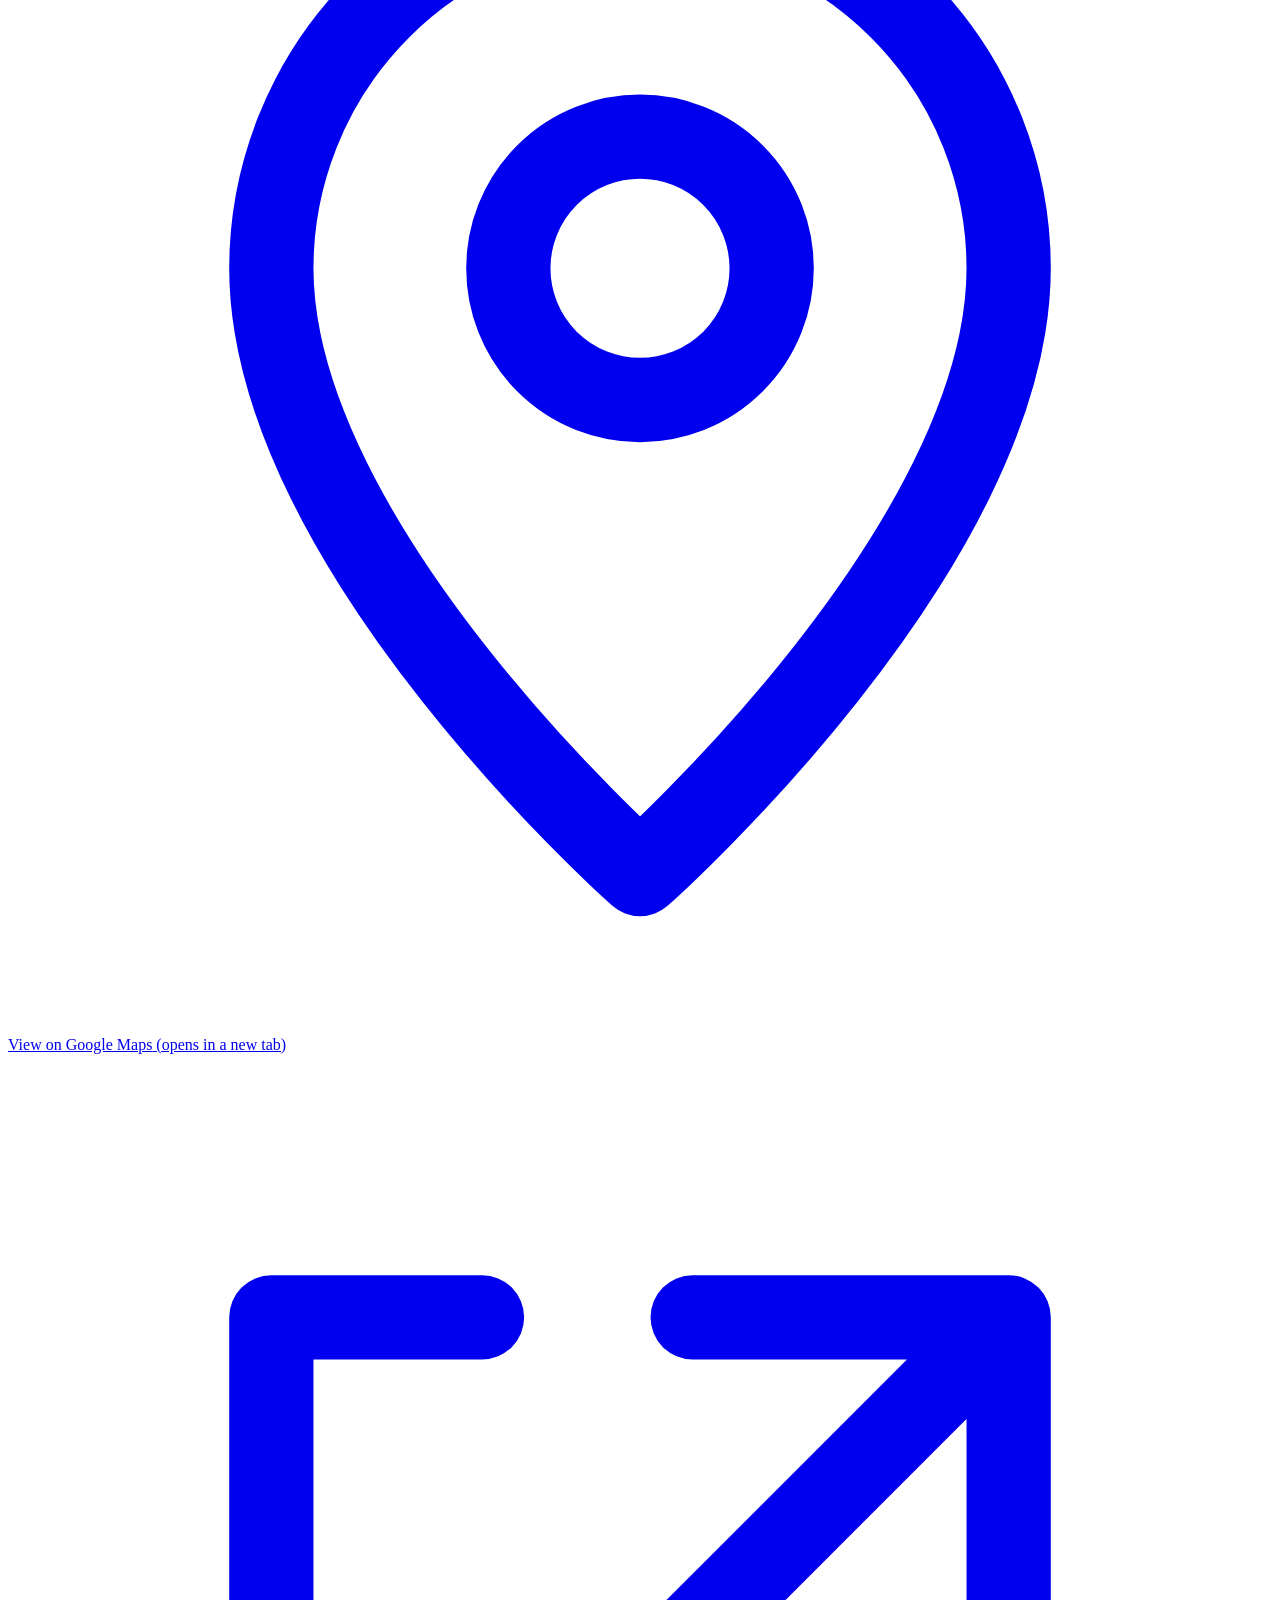
==== commit 785f8fcc: "Update owner-review preview with customer-focused home and About copy Built from the main project's " ====
--- a/index.html
+++ b/index.html
@@ -67,7 +67,7 @@
     <div class="hero__text">
       <p class="kicker">Corporate uniform &amp; fitting solutions in Dubai</p>
       <h1>We tailor your business. <span class="hero__h1-2">Not just your wardrobe.</span></h1>
-      <p class="lede">Unique Uniforms &amp; Tailoring provides professional uniform solutions, custom workwear and fitting services for businesses across Dubai.</p>
+      <p class="lede">At Unique Uniforms &amp; Tailoring, we believe great service begins with understanding each client's needs. From professional staff uniforms and coordinated bulk orders to custom tailoring and alterations, we combine personal attention, skilled fitting and practical solutions to help businesses and individuals look their best.</p>
       <div class="actions">
         <a class="btn btn--primary" href="/unique-uniforms-website/business-uniforms/#quote" ><span>Request a uniform quote</span></a>
         <a class="btn btn--ghost" href="/unique-uniforms-website/tailoring/" ><span>Personal tailoring</span></a>
